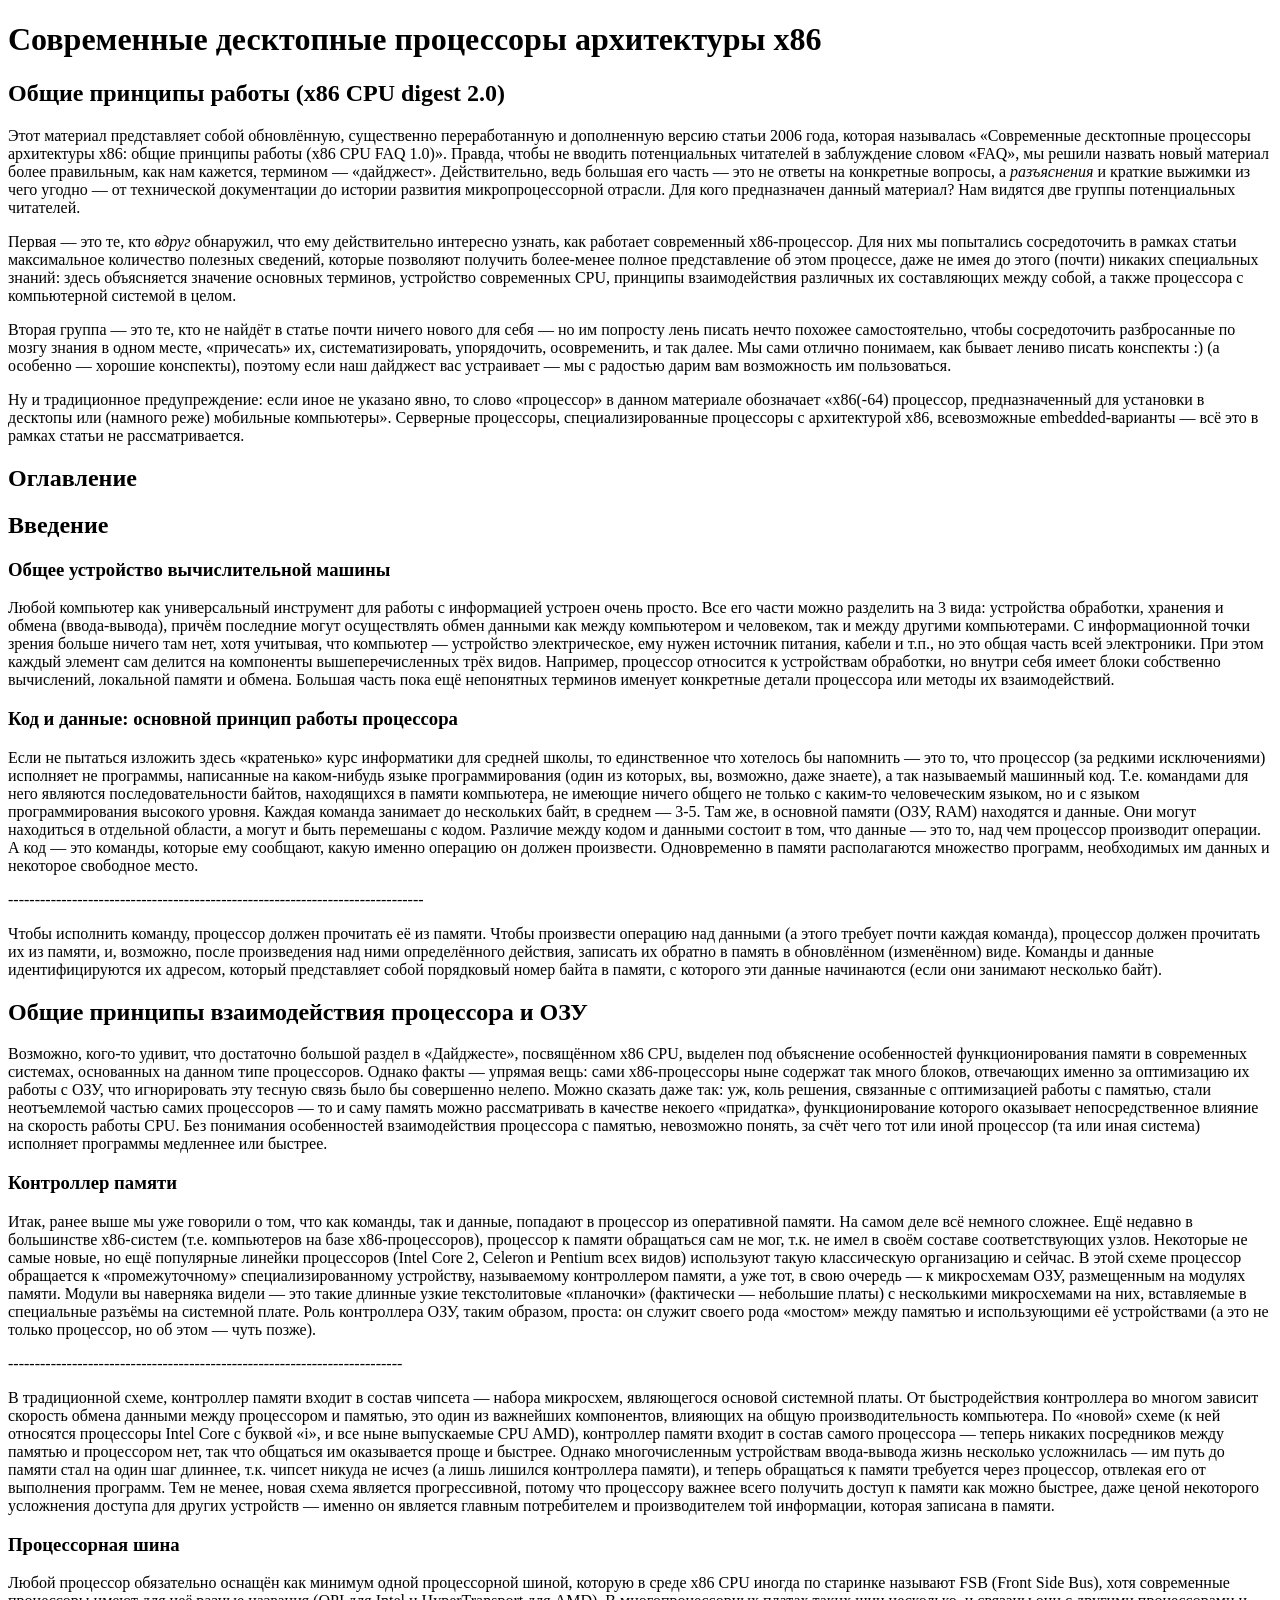
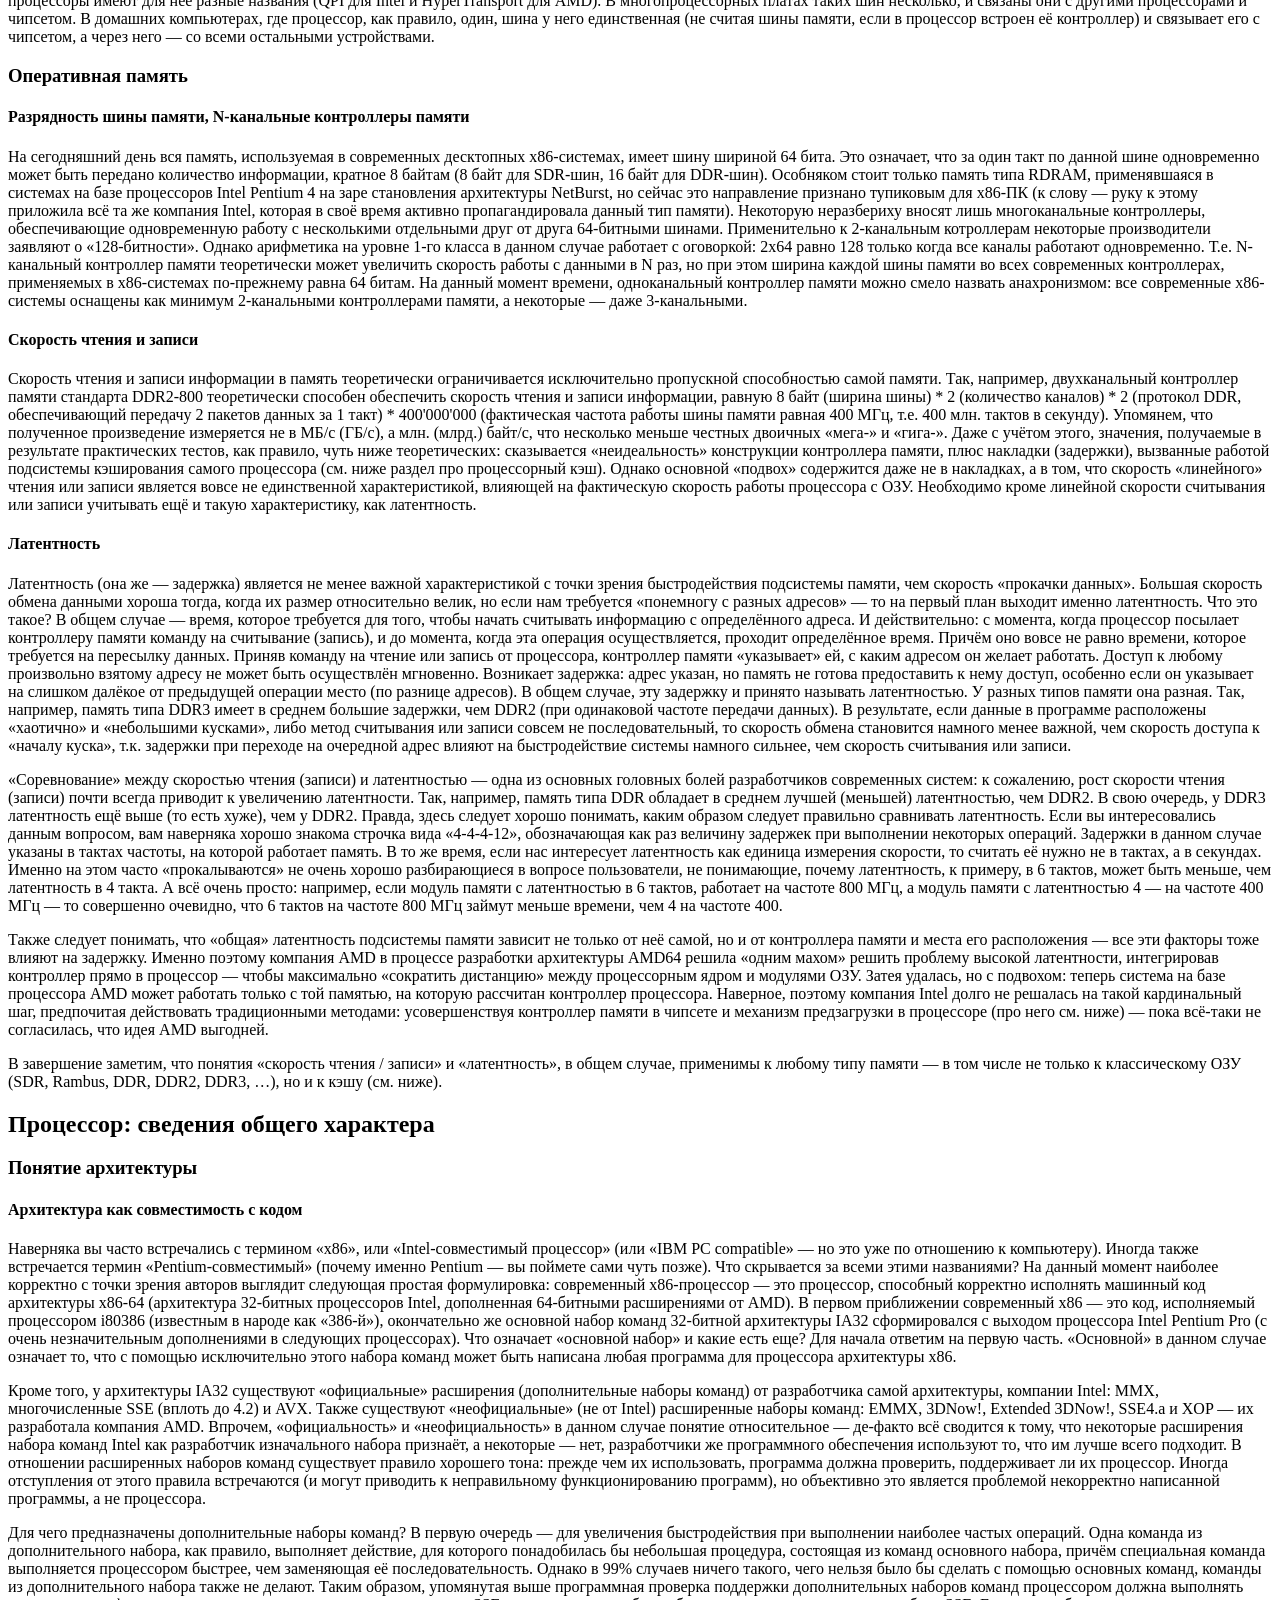
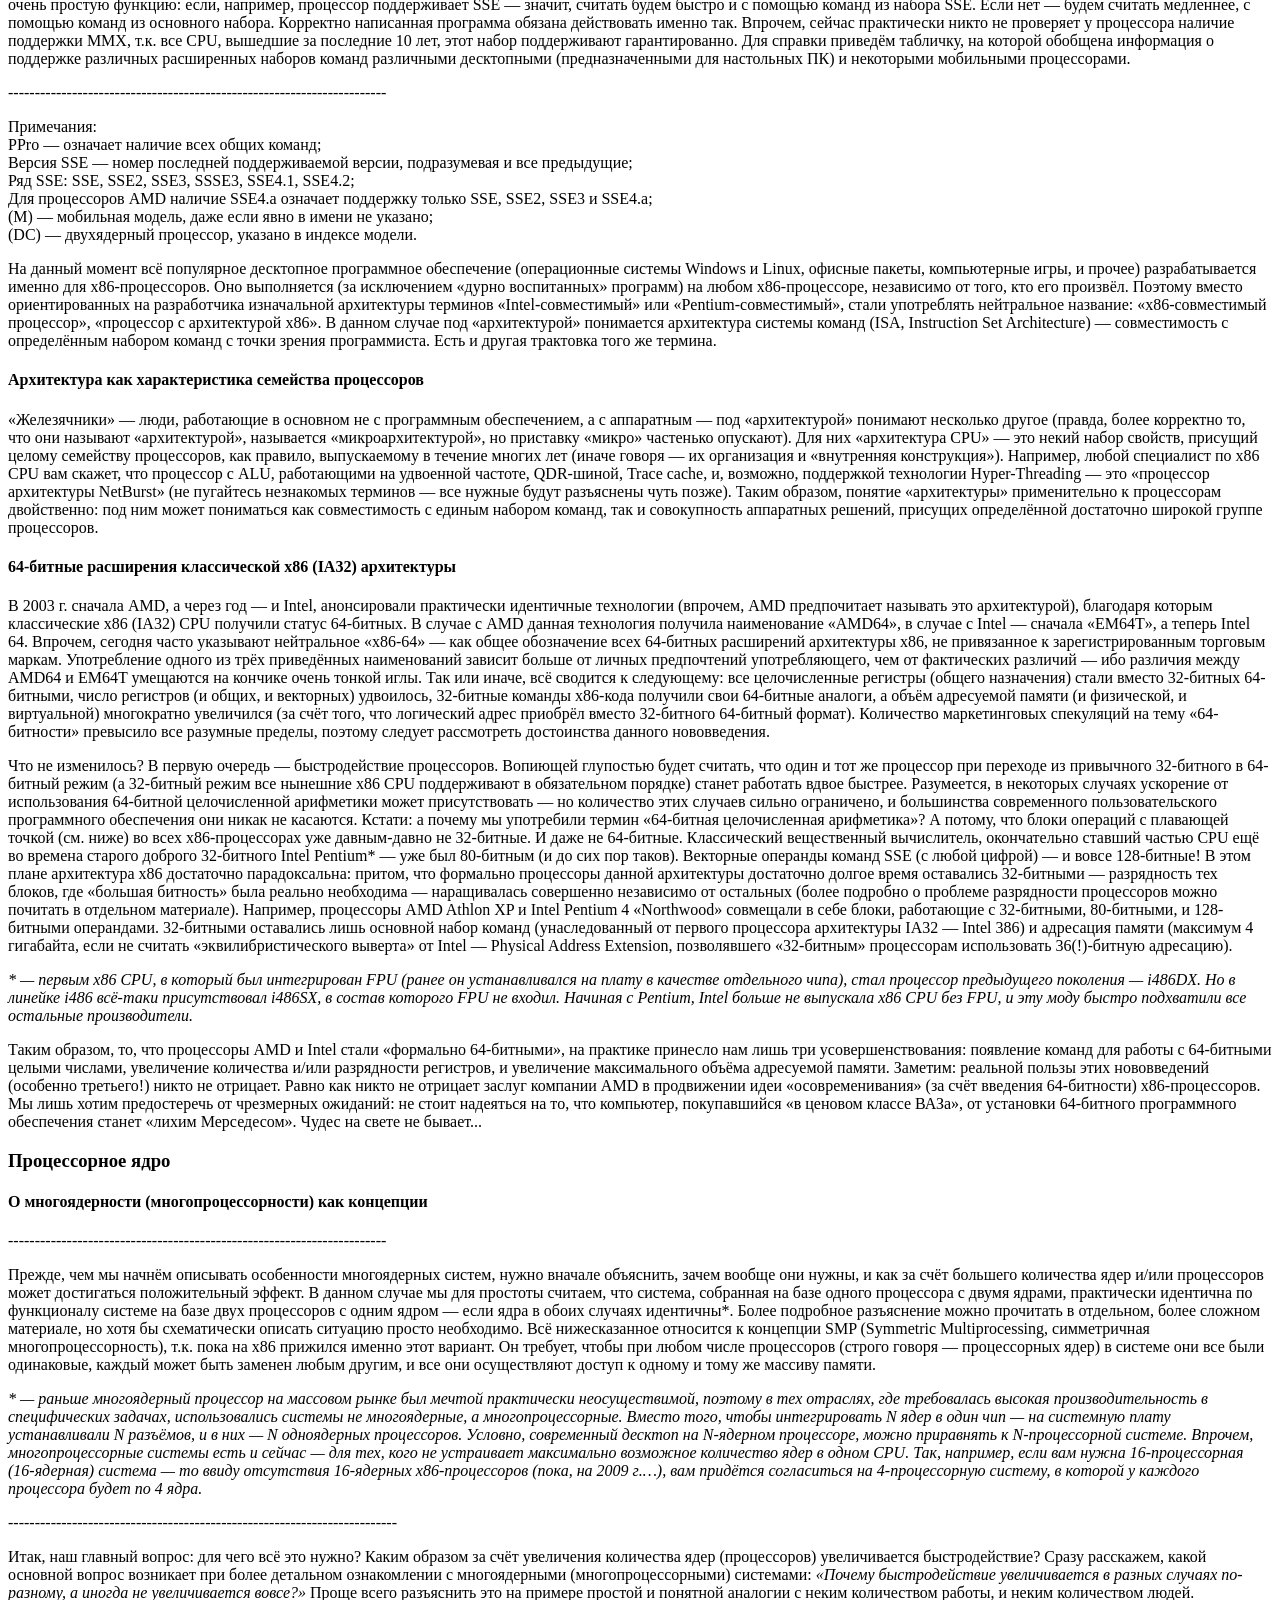
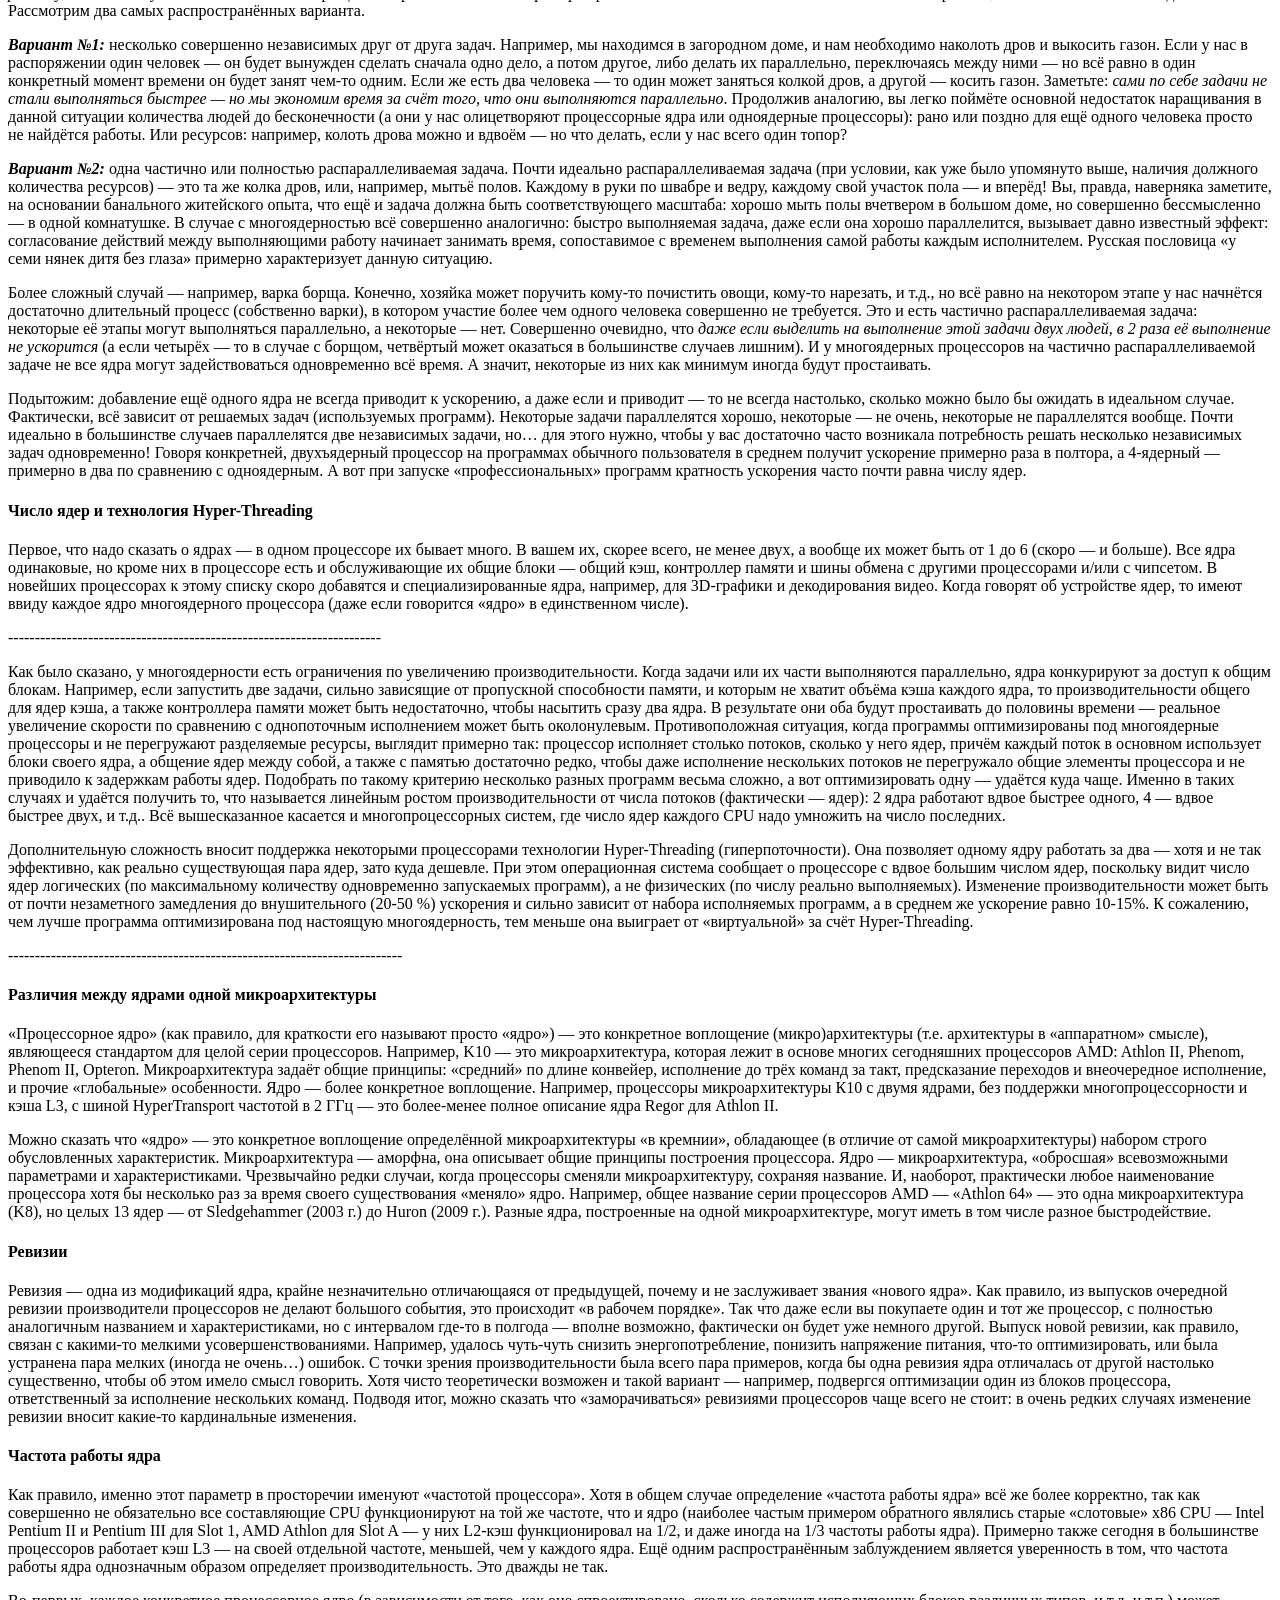
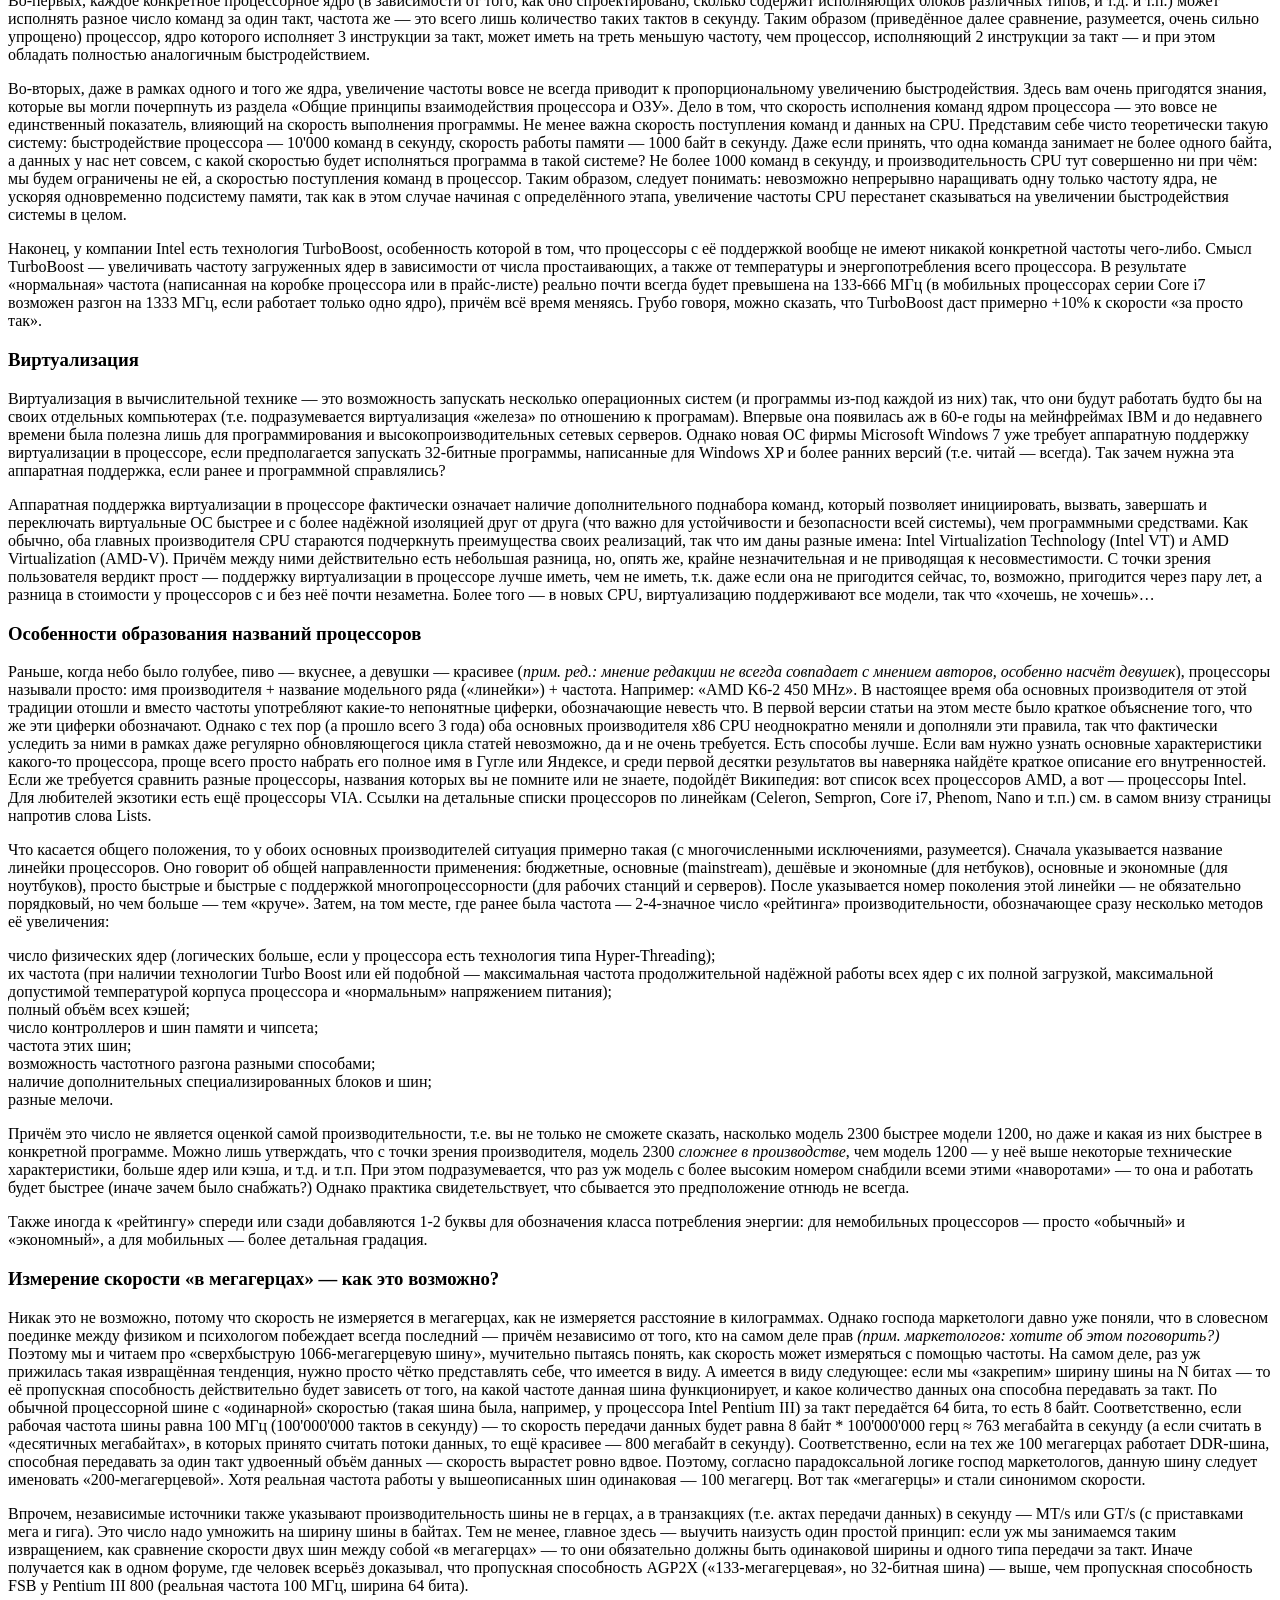
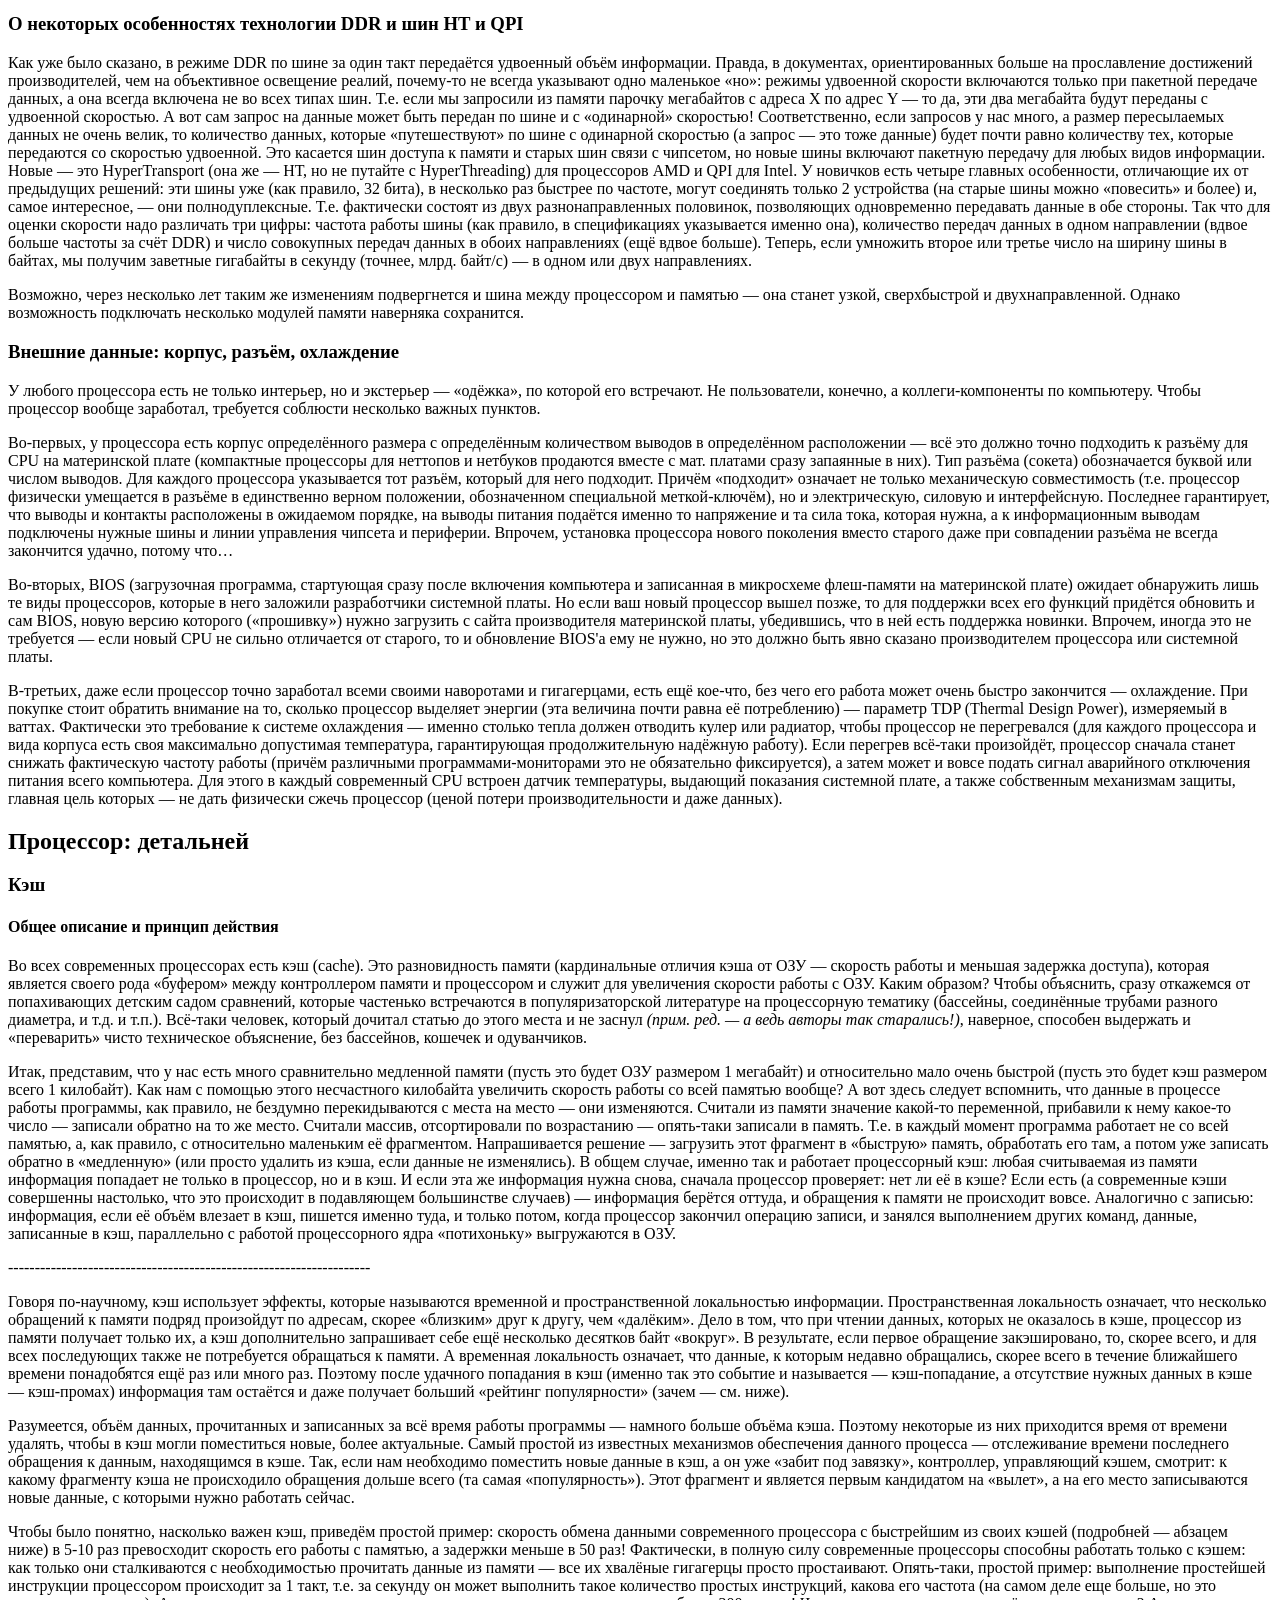
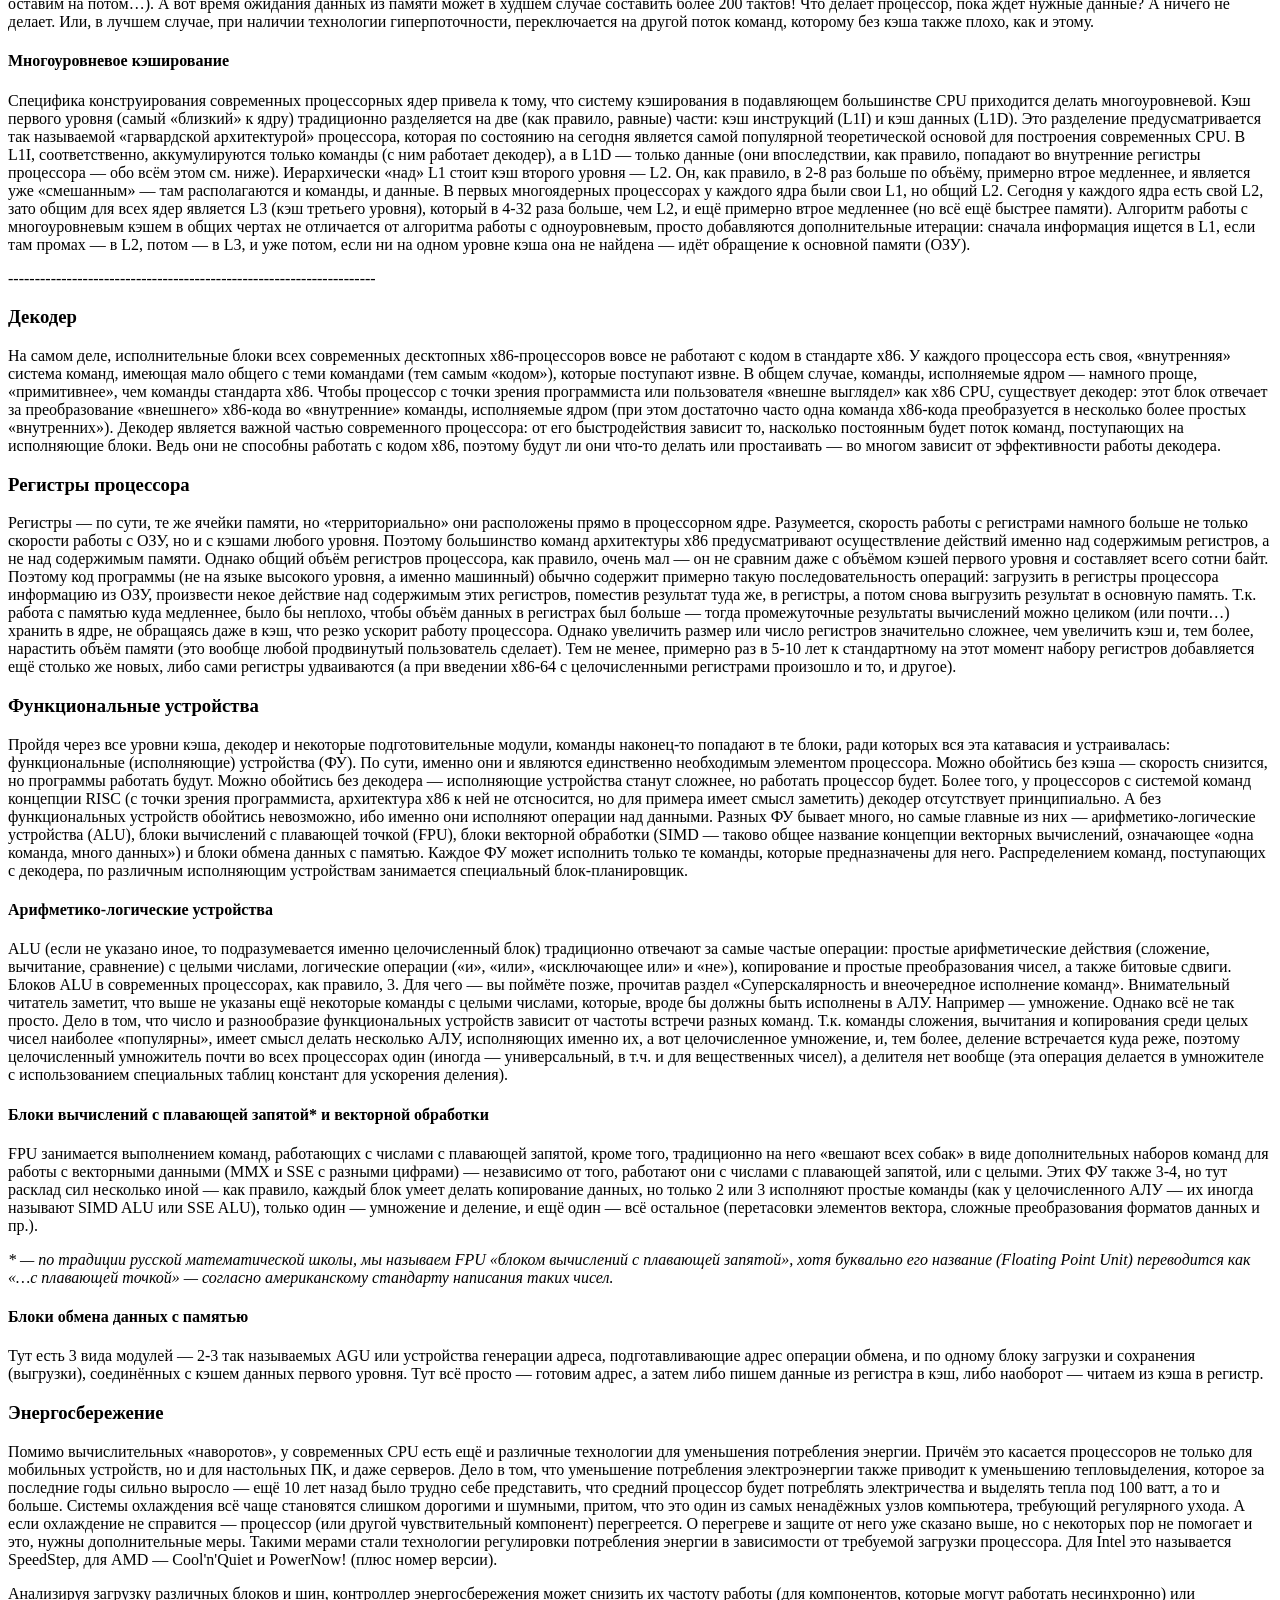
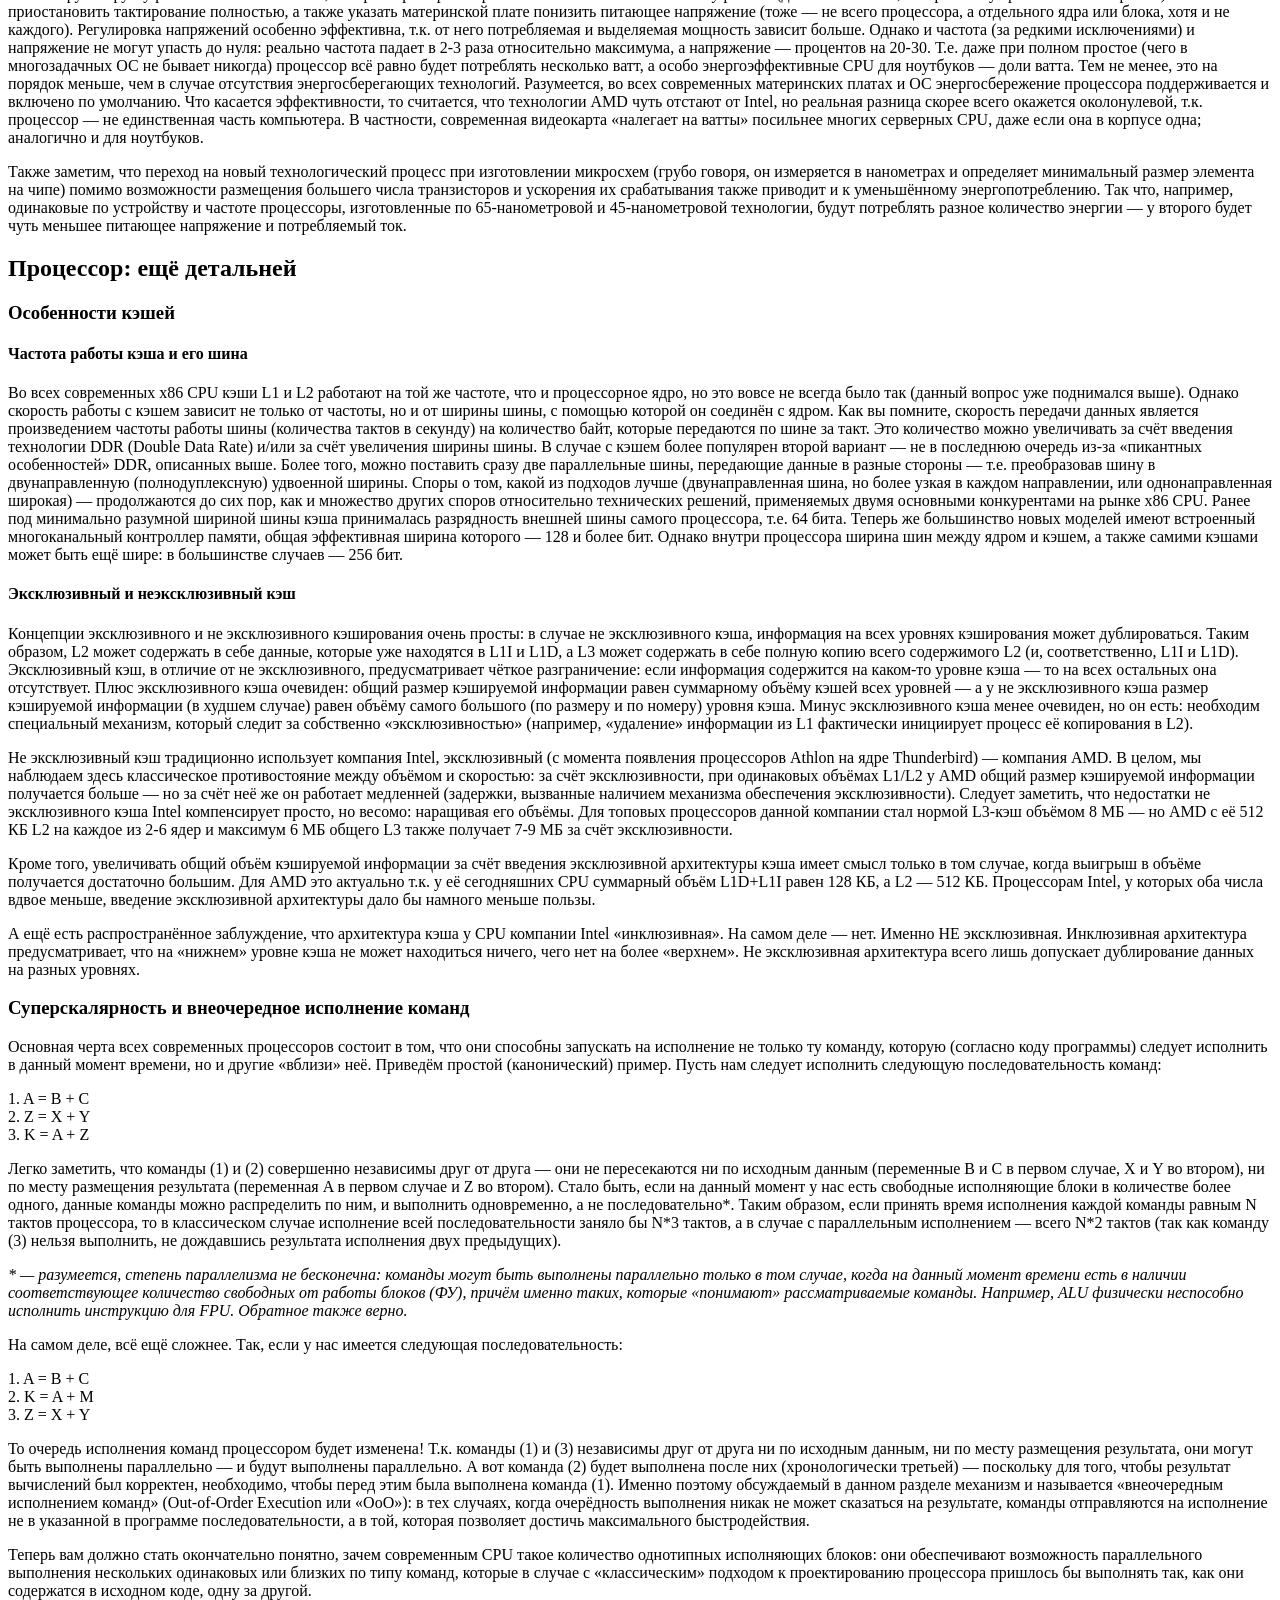
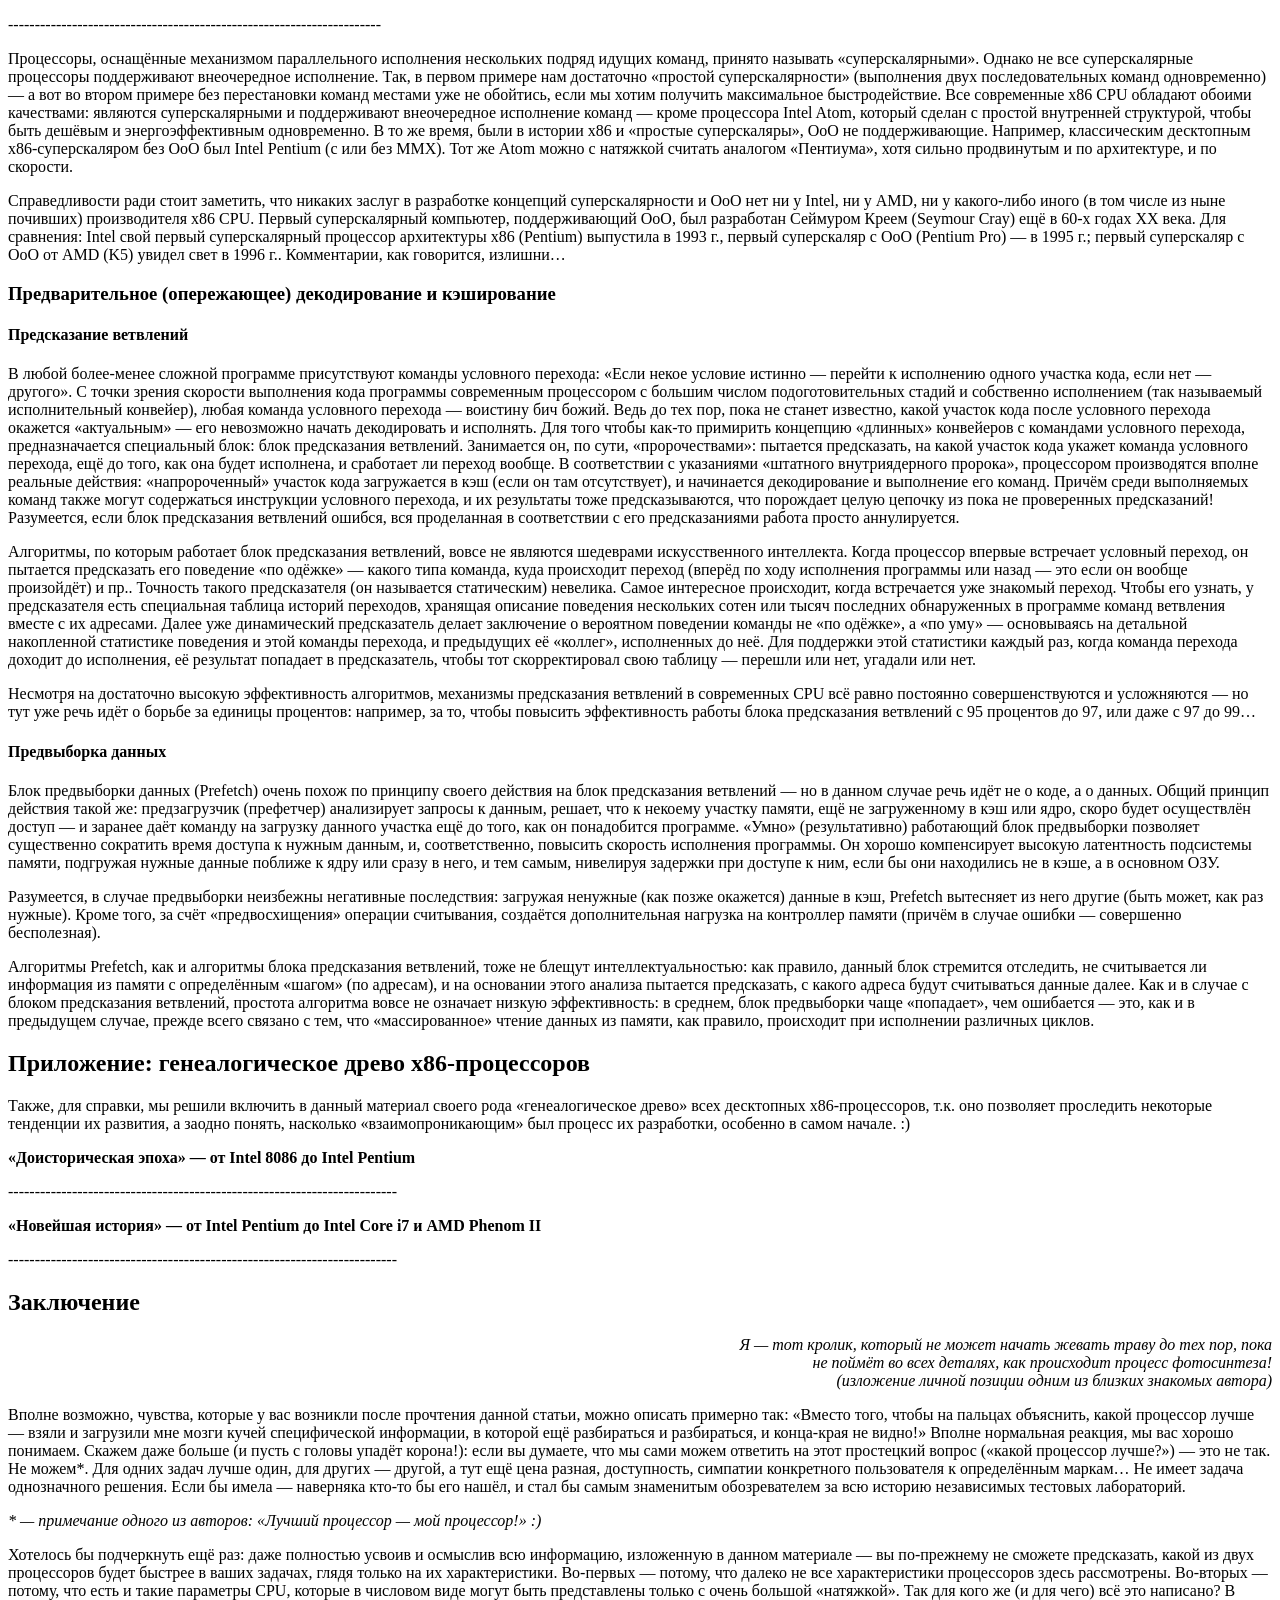
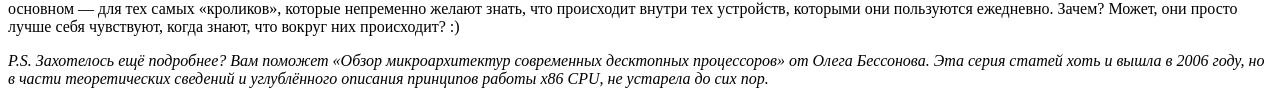
==== 01-CPU/cpu.html @ 9bac23e8 "Text DONE" ====
﻿<!DOCTYPE html>

<html lang="en" xmlns="http://www.w3.org/1999/xhtml">
<head>
    <meta charset="utf-8" />
    <title>CPU</title>
</head>
<body>
    <h1>Современные десктопные процессоры архитектуры x86</h1>
    <h2>Общие принципы работы (x86 CPU digest 2.0)</h2>
    <p>
        Этот материал представляет собой обновлённую, существенно переработанную и дополненную версию статьи 2006 года, которая называлась «Современные десктопные процессоры архитектуры x86: общие принципы работы (x86 CPU FAQ 1.0)». Правда, чтобы не вводить потенциальных читателей в заблуждение словом «FAQ», мы решили назвать новый материал более правильным, как нам кажется, термином — «дайджест». Действительно, ведь большая его часть — это не ответы на конкретные вопросы, а <i>разъяснения</i> и краткие выжимки из чего угодно — от технической документации до истории развития микропроцессорной отрасли. Для кого предназначен данный материал? Нам видятся две группы потенциальных читателей.
    </p>
    <p>
        Первая — это те, кто <i>вдруг</i> обнаружил, что ему действительно интересно узнать, как работает современный x86-процессор. Для них мы попытались сосредоточить в рамках статьи максимальное количество полезных сведений, которые позволяют получить более-менее полное представление об этом процессе, даже не имея до этого (почти) никаких специальных знаний: здесь объясняется значение основных терминов, устройство современных CPU, принципы взаимодействия различных их составляющих между собой, а также процессора с компьютерной системой в целом.
    </p>
    <p>
        Вторая группа — это те, кто не найдёт в статье почти ничего нового для себя — но им попросту лень писать нечто похожее самостоятельно, чтобы сосредоточить разбросанные по мозгу знания в одном месте, «причесать» их, систематизировать, упорядочить, осовременить, и так далее. Мы сами отлично понимаем, как бывает лениво писать конспекты :) (а особенно — хорошие конспекты), поэтому если наш дайджест вас устраивает — мы с радостью дарим вам возможность им пользоваться.
    </p>
    <p>
        Ну и традиционное предупреждение: если иное не указано явно, то слово «процессор» в данном материале обозначает «x86(-64) процессор, предназначенный для установки в десктопы или (намного реже) мобильные компьютеры». Серверные процессоры, специализированные процессоры с архитектурой x86, всевозможные embedded-варианты — всё это в рамках статьи не рассматривается.
    </p>
    <h2>Оглавление</h2>
    <h2>Введение</h2>
    <h3>Общее устройство вычислительной машины</h3>
    <p>
        Любой компьютер как универсальный инструмент для работы с информацией устроен очень просто. Все его части можно разделить на 3 вида: устройства обработки, хранения и обмена (ввода-вывода), причём последние могут осуществлять обмен данными как между компьютером и человеком, так и между другими компьютерами. С информационной точки зрения больше ничего там нет, хотя учитывая, что компьютер — устройство электрическое, ему нужен источник питания, кабели и т.п., но это общая часть всей электроники. При этом каждый элемент сам делится на компоненты вышеперечисленных трёх видов. Например, процессор относится к устройствам обработки, но внутри себя имеет блоки собственно вычислений, локальной памяти и обмена. Большая часть пока ещё непонятных терминов именует конкретные детали процессора или методы их взаимодействий.
    </p>
    <h3>Код и данные: основной принцип работы процессора</h3>
    <p>
        Если не пытаться изложить здесь «кратенько» курс информатики для средней школы, то единственное что хотелось бы напомнить — это то, что процессор (за редкими исключениями) исполняет не программы, написанные на каком-нибудь языке программирования (один из которых, вы, возможно, даже знаете), а так называемый машинный код. Т.е. командами для него являются последовательности байтов, находящихся в памяти компьютера, не имеющие ничего общего не только с каким-то человеческим языком, но и с языком программирования высокого уровня. Каждая команда занимает до нескольких байт, в среднем — 3-5. Там же, в основной памяти (ОЗУ, RAM) находятся и данные. Они могут находиться в отдельной области, а могут и быть перемешаны с кодом. Различие между кодом и данными состоит в том, что данные — это то, над чем процессор производит операции. А код — это команды, которые ему сообщают, какую именно операцию он должен произвести. Одновременно в памяти располагаются множество программ, необходимых им данных и некоторое свободное место.
    </p>
    ------------------------------------------------------------------------------
    <p>
        Чтобы исполнить команду, процессор должен прочитать её из памяти. Чтобы произвести операцию над данными (а этого требует почти каждая команда), процессор должен прочитать их из памяти, и, возможно, после произведения над ними определённого действия, записать их обратно в память в обновлённом (изменённом) виде. Команды и данные идентифицируются их адресом, который представляет собой порядковый номер байта в памяти, с которого эти данные начинаются (если они занимают несколько байт).
    </p>
    <h2>Общие принципы взаимодействия процессора и ОЗУ</h2>
    <p>
        Возможно, кого-то удивит, что достаточно большой раздел в «Дайджесте», посвящённом x86 CPU, выделен под объяснение особенностей функционирования памяти в современных системах, основанных на данном типе процессоров. Однако факты — упрямая вещь: сами x86-процессоры ныне содержат так много блоков, отвечающих именно за оптимизацию их работы с ОЗУ, что игнорировать эту тесную связь было бы совершенно нелепо. Можно сказать даже так: уж, коль решения, связанные с оптимизацией работы с памятью, стали неотъемлемой частью самих процессоров — то и саму память можно рассматривать в качестве некоего «придатка», функционирование которого оказывает непосредственное влияние на скорость работы CPU. Без понимания особенностей взаимодействия процессора с памятью, невозможно понять, за счёт чего тот или иной процессор (та или иная система) исполняет программы медленнее или быстрее.
    </p>
    <h3>Контроллер памяти</h3>
    <p>
        Итак, ранее выше мы уже говорили о том, что как команды, так и данные, попадают в процессор из оперативной памяти. На самом деле всё немного сложнее. Ещё недавно в большинстве x86-систем (т.е. компьютеров на базе x86-процессоров), процессор к памяти обращаться сам не мог, т.к. не имел в своём составе соответствующих узлов. Некоторые не самые новые, но ещё популярные линейки процессоров (Intel Core 2, Celeron и Pentium всех видов) используют такую классическую организацию и сейчас. В этой схеме процессор обращается к «промежуточному» специализированному устройству, называемому контроллером памяти, а уже тот, в свою очередь — к микросхемам ОЗУ, размещенным на модулях памяти. Модули вы наверняка видели — это такие длинные узкие текстолитовые «планочки» (фактически — небольшие платы) с несколькими микросхемами на них, вставляемые в специальные разъёмы на системной плате. Роль контроллера ОЗУ, таким образом, проста: он служит своего рода «мостом» между памятью и использующими её устройствами (а это не только процессор, но об этом — чуть позже).
    </p>
    --------------------------------------------------------------------------
    <p>
        В традиционной схеме, контроллер памяти входит в состав чипсета — набора микросхем, являющегося основой системной платы. От быстродействия контроллера во многом зависит скорость обмена данными между процессором и памятью, это один из важнейших компонентов, влияющих на общую производительность компьютера. По «новой» схеме (к ней относятся процессоры Intel Core с буквой «i», и все ныне выпускаемые CPU AMD), контроллер памяти входит в состав самого процессора — теперь никаких посредников между памятью и процессором нет, так что общаться им оказывается проще и быстрее. Однако многочисленным устройствам ввода-вывода жизнь несколько усложнилась — им путь до памяти стал на один шаг длиннее, т.к. чипсет никуда не исчез (а лишь лишился контроллера памяти), и теперь обращаться к памяти требуется через процессор, отвлекая его от выполнения программ. Тем не менее, новая схема является прогрессивной, потому что процессору важнее всего получить доступ к памяти как можно быстрее, даже ценой некоторого усложнения доступа для других устройств — именно он является главным потребителем и производителем той информации, которая записана в памяти.
    </p>
    <h3>Процессорная шина</h3>
    <p>
        Любой процессор обязательно оснащён как минимум одной процессорной шиной, которую в среде x86 CPU иногда по старинке называют FSB (Front Side Bus), хотя современные процессоры имеют для неё разные названия (QPI для Intel и HyperTransport для AMD). В многопроцессорных платах таких шин несколько, и связаны они с другими процессорами и чипсетом. В домашних компьютерах, где процессор, как правило, один, шина у него единственная (не считая шины памяти, если в процессор встроен её контроллер) и связывает его с чипсетом, а через него — со всеми остальными устройствами.
    </p>
    <h3>Оперативная память</h3>
    <h4>Разрядность шины памяти, N-канальные контроллеры памяти</h4>
    <p>
        На сегодняшний день вся память, используемая в современных десктопных x86-системах, имеет шину шириной 64 бита. Это означает, что за один такт по данной шине одновременно может быть передано количество информации, кратное 8 байтам (8 байт для SDR-шин, 16 байт для DDR-шин). Особняком стоит только память типа RDRAM, применявшаяся в системах на базе процессоров Intel Pentium 4 на заре становления архитектуры NetBurst, но сейчас это направление признано тупиковым для x86-ПК (к слову — руку к этому приложила всё та же компания Intel, которая в своё время активно пропагандировала данный тип памяти). Некоторую неразбериху вносят лишь многоканальные контроллеры, обеспечивающие одновременную работу с несколькими отдельными друг от друга 64-битными шинами. Применительно к 2-канальным котроллерам некоторые производители заявляют о «128-битности». Однако арифметика на уровне 1-го класса в данном случае работает с оговоркой: 2x64 равно 128 только когда все каналы работают одновременно. Т.е. N-канальный контроллер памяти теоретически может увеличить скорость работы с данными в N раз, но при этом ширина каждой шины памяти во всех современных контроллерах, применяемых в x86-системах по-прежнему равна 64 битам. На данный момент времени, одноканальный контроллер памяти можно смело назвать анахронизмом: все современные x86-системы оснащены как минимум 2-канальными контроллерами памяти, а некоторые — даже 3-канальными.
    </p>
    <h4>Скорость чтения и записи</h4>
    <p>
        Скорость чтения и записи информации в память теоретически ограничивается исключительно пропускной способностью самой памяти. Так, например, двухканальный контроллер памяти стандарта DDR2-800 теоретически способен обеспечить скорость чтения и записи информации, равную 8 байт (ширина шины) * 2 (количество каналов) * 2 (протокол DDR, обеспечивающий передачу 2 пакетов данных за 1 такт) * 400'000'000 (фактическая частота работы шины памяти равная 400 МГц, т.е. 400 млн. тактов в секунду). Упомянем, что полученное произведение измеряется не в МБ/с (ГБ/с), а млн. (млрд.) байт/с, что несколько меньше честных двоичных «мега-» и «гига-». Даже с учётом этого, значения, получаемые в результате практических тестов, как правило, чуть ниже теоретических: сказывается «неидеальность» конструкции контроллера памяти, плюс накладки (задержки), вызванные работой подсистемы кэширования самого процессора (см. ниже раздел про процессорный кэш). Однако основной «подвох» содержится даже не в накладках, а в том, что скорость «линейного» чтения или записи является вовсе не единственной характеристикой, влияющей на фактическую скорость работы процессора с ОЗУ. Необходимо кроме линейной скорости считывания или записи учитывать ещё и такую характеристику, как латентность.
    </p>
    <h4>Латентность</h4>
    <p>
        Латентность (она же — задержка) является не менее важной характеристикой с точки зрения быстродействия подсистемы памяти, чем скорость «прокачки данных». Большая скорость обмена данными хороша тогда, когда их размер относительно велик, но если нам требуется «понемногу с разных адресов» — то на первый план выходит именно латентность. Что это такое? В общем случае — время, которое требуется для того, чтобы начать считывать информацию с определённого адреса. И действительно: с момента, когда процессор посылает контроллеру памяти команду на считывание (запись), и до момента, когда эта операция осуществляется, проходит определённое время. Причём оно вовсе не равно времени, которое требуется на пересылку данных. Приняв команду на чтение или запись от процессора, контроллер памяти «указывает» ей, с каким адресом он желает работать. Доступ к любому произвольно взятому адресу не может быть осуществлён мгновенно. Возникает задержка: адрес указан, но память не готова предоставить к нему доступ, особенно если он указывает на слишком далёкое от предыдущей операции место (по разнице адресов). В общем случае, эту задержку и принято называть латентностью. У разных типов памяти она разная. Так, например, память типа DDR3 имеет в среднем большие задержки, чем DDR2 (при одинаковой частоте передачи данных). В результате, если данные в программе расположены «хаотично» и «небольшими кусками», либо метод считывания или записи совсем не последовательный, то скорость обмена становится намного менее важной, чем скорость доступа к «началу куска», т.к. задержки при переходе на очередной адрес влияют на быстродействие системы намного сильнее, чем скорость считывания или записи.
    </p>
    <p>
        «Соревнование» между скоростью чтения (записи) и латентностью — одна из основных головных болей разработчиков современных систем: к сожалению, рост скорости чтения (записи) почти всегда приводит к увеличению латентности. Так, например, память типа DDR обладает в среднем лучшей (меньшей) латентностью, чем DDR2. В свою очередь, у DDR3 латентность ещё выше (то есть хуже), чем у DDR2. Правда, здесь следует хорошо понимать, каким образом следует правильно сравнивать латентность. Если вы интересовались данным вопросом, вам наверняка хорошо знакома строчка вида «4-4-4-12», обозначающая как раз величину задержек при выполнении некоторых операций. Задержки в данном случае указаны в тактах частоты, на которой работает память. В то же время, если нас интересует латентность как единица измерения скорости, то считать её нужно не в тактах, а в секундах. Именно на этом часто «прокалываются» не очень хорошо разбирающиеся в вопросе пользователи, не понимающие, почему латентность, к примеру, в 6 тактов, может быть меньше, чем латентность в 4 такта. А всё очень просто: например, если модуль памяти с латентностью в 6 тактов, работает на частоте 800 МГц, а модуль памяти с латентностью 4 — на частоте 400 МГц — то совершенно очевидно, что 6 тактов на частоте 800 МГц займут меньше времени, чем 4 на частоте 400.
    </p>
    <p>
        Также следует понимать, что «общая» латентность подсистемы памяти зависит не только от неё самой, но и от контроллера памяти и места его расположения — все эти факторы тоже влияют на задержку. Именно поэтому компания AMD в процессе разработки архитектуры AMD64 решила «одним махом» решить проблему высокой латентности, интегрировав контроллер прямо в процессор — чтобы максимально «сократить дистанцию» между процессорным ядром и модулями ОЗУ. Затея удалась, но с подвохом: теперь система на базе процессора AMD может работать только с той памятью, на которую рассчитан контроллер процессора. Наверное, поэтому компания Intel долго не решалась на такой кардинальный шаг, предпочитая действовать традиционными методами: усовершенствуя контроллер памяти в чипсете и механизм предзагрузки в процессоре (про него см. ниже) — пока всё-таки не согласилась, что идея AMD выгодней.
    </p>
    <p>
        В завершение заметим, что понятия «скорость чтения / записи» и «латентность», в общем случае, применимы к любому типу памяти — в том числе не только к классическому ОЗУ (SDR, Rambus, DDR, DDR2, DDR3, …), но и к кэшу (см. ниже).
    </p>
    <h2>Процессор: сведения общего характера</h2>
    <h3>Понятие архитектуры</h3>
    <h4>Архитектура как совместимость с кодом</h4>
    <p>
        Наверняка вы часто встречались с термином «x86», или «Intel-совместимый процессор» (или «IBM PC compatible» — но это уже по отношению к компьютеру). Иногда также встречается термин «Pentium-совместимый» (почему именно Pentium — вы поймете сами чуть позже). Что скрывается за всеми этими названиями? На данный момент наиболее корректно с точки зрения авторов выглядит следующая простая формулировка: современный x86-процессор — это процессор, способный корректно исполнять машинный код архитектуры x86-64 (архитектура 32-битных процессоров Intel, дополненная 64-битными расширениями от AMD). В первом приближении современный x86 — это код, исполняемый процессором i80386 (известным в народе как «386-й»), окончательно же основной набор команд 32-битной архитектуры IA32 сформировался с выходом процессора Intel Pentium Pro (с очень незначительным дополнениями в следующих процессорах). Что означает «основной набор» и какие есть еще? Для начала ответим на первую часть. «Основной» в данном случае означает то, что с помощью исключительно этого набора команд может быть написана любая программа для процессора архитектуры x86.
    </p>
    <p>
        Кроме того, у архитектуры IA32 существуют «официальные» расширения (дополнительные наборы команд) от разработчика самой архитектуры, компании Intel: MMX, многочисленные SSE (вплоть до 4.2) и AVX. Также существуют «неофициальные» (не от Intel) расширенные наборы команд: EMMX, 3DNow!, Extended 3DNow!, SSE4.a и XOP — их разработала компания AMD. Впрочем, «официальность» и «неофициальность» в данном случае понятие относительное — де-факто всё сводится к тому, что некоторые расширения набора команд Intel как разработчик изначального набора признаёт, а некоторые — нет, разработчики же программного обеспечения используют то, что им лучше всего подходит. В отношении расширенных наборов команд существует правило хорошего тона: прежде чем их использовать, программа должна проверить, поддерживает ли их процессор. Иногда отступления от этого правила встречаются (и могут приводить к неправильному функционированию программ), но объективно это является проблемой некорректно написанной программы, а не процессора.
    </p>
    <p>
        Для чего предназначены дополнительные наборы команд? В первую очередь — для увеличения быстродействия при выполнении наиболее частых операций. Одна команда из дополнительного набора, как правило, выполняет действие, для которого понадобилась бы небольшая процедура, состоящая из команд основного набора, причём специальная команда выполняется процессором быстрее, чем заменяющая её последовательность. Однако в 99% случаев ничего такого, чего нельзя было бы сделать с помощью основных команд, команды из дополнительного набора также не делают. Таким образом, упомянутая выше программная проверка поддержки дополнительных наборов команд процессором должна выполнять очень простую функцию: если, например, процессор поддерживает SSE — значит, считать будем быстро и с помощью команд из набора SSE. Если нет — будем считать медленнее, с помощью команд из основного набора. Корректно написанная программа обязана действовать именно так. Впрочем, сейчас практически никто не проверяет у процессора наличие поддержки MMX, т.к. все CPU, вышедшие за последние 10 лет, этот набор поддерживают гарантированно. Для справки приведём табличку, на которой обобщена информация о поддержке различных расширенных наборов команд различными десктопными (предназначенными для настольных ПК) и некоторыми мобильными процессорами.
    </p>
    -----------------------------------------------------------------------
    <p>
        Примечания:<br>
        PPro — означает наличие всех общих команд;<br>
        Версия SSE — номер последней поддерживаемой версии, подразумевая и все предыдущие;<br>
        Ряд SSE: SSE, SSE2, SSE3, SSSE3, SSE4.1, SSE4.2;<br>
        Для процессоров AMD наличие SSE4.a означает поддержку только SSE, SSE2, SSE3 и SSE4.a;<br>
        (M) — мобильная модель, даже если явно в имени не указано;<br>
        (DC) — двухядерный процессор, указано в индексе модели.
    </p>
    <p>
        На данный момент всё популярное десктопное программное обеспечение (операционные системы Windows и Linux, офисные пакеты, компьютерные игры, и прочее) разрабатывается именно для x86-процессоров. Оно выполняется (за исключением «дурно воспитанных» программ) на любом x86-процессоре, независимо от того, кто его произвёл. Поэтому вместо ориентированных на разработчика изначальной архитектуры терминов «Intel-совместимый» или «Pentium-совместимый», стали употреблять нейтральное название: «x86-совместимый процессор», «процессор с архитектурой x86». В данном случае под «архитектурой» понимается архитектура системы команд (ISA, Instruction Set Architecture) — совместимость с определённым набором команд с точки зрения программиста. Есть и другая трактовка того же термина.
    </p>
    <h4>Архитектура как характеристика семейства процессоров</h4>
    <p>
        «Железячники» — люди, работающие в основном не с программным обеспечением, а с аппаратным — под «архитектурой» понимают несколько другое (правда, более корректно то, что они называют «архитектурой», называется «микроархитектурой», но приставку «микро» частенько опускают). Для них «архитектура CPU» — это некий набор свойств, присущий целому семейству процессоров, как правило, выпускаемому в течение многих лет (иначе говоря — их организация и «внутренняя конструкция»). Например, любой специалист по x86 CPU вам скажет, что процессор с ALU, работающими на удвоенной частоте, QDR-шиной, Trace cache, и, возможно, поддержкой технологии Hyper-Threading — это «процессор архитектуры NetBurst» (не пугайтесь незнакомых терминов — все нужные будут разъяснены чуть позже). Таким образом, понятие «архитектуры» применительно к процессорам двойственно: под ним может пониматься как совместимость с единым набором команд, так и совокупность аппаратных решений, присущих определённой достаточно широкой группе процессоров.
    </p>
    <h4>64-битные расширения классической x86 (IA32) архитектуры</h4>
    <p>
        В 2003 г. сначала AMD, а через год — и Intel, анонсировали практически идентичные технологии (впрочем, AMD предпочитает называть это архитектурой), благодаря которым классические x86 (IA32) CPU получили статус 64-битных. В случае с AMD данная технология получила наименование «AMD64», в случае с Intel — сначала «EM64T», а теперь Intel 64. Впрочем, сегодня часто указывают нейтральное «x86-64» — как общее обозначение всех 64-битных расширений архитектуры x86, не привязанное к зарегистрированным торговым маркам. Употребление одного из трёх приведённых наименований зависит больше от личных предпочтений употребляющего, чем от фактических различий — ибо различия между AMD64 и EM64T умещаются на кончике очень тонкой иглы. Так или иначе, всё сводится к следующему: все целочисленные регистры (общего назначения) стали вместо 32-битных 64-битными, число регистров (и общих, и векторных) удвоилось, 32-битные команды x86-кода получили свои 64-битные аналоги, а объём адресуемой памяти (и физической, и виртуальной) многократно увеличился (за счёт того, что логический адрес приобрёл вместо 32-битного 64-битный формат). Количество маркетинговых спекуляций на тему «64-битности» превысило все разумные пределы, поэтому следует рассмотреть достоинства данного нововведения.
    </p>
    <p>
        Что не изменилось? В первую очередь — быстродействие процессоров. Вопиющей глупостью будет считать, что один и тот же процессор при переходе из привычного 32-битного в 64-битный режим (а 32-битный режим все нынешние x86 CPU поддерживают в обязательном порядке) станет работать вдвое быстрее. Разумеется, в некоторых случаях ускорение от использования 64-битной целочисленной арифметики может присутствовать — но количество этих случаев сильно ограничено, и большинства современного пользовательского программного обеспечения они никак не касаются. Кстати: а почему мы употребили термин «64-битная целочисленная арифметика»? А потому, что блоки операций с плавающей точкой (см. ниже) во всех x86-процессорах уже давным-давно не 32-битные. И даже не 64-битные. Классический вещественный вычислитель, окончательно ставший частью CPU ещё во времена старого доброго 32-битного Intel Pentium* — уже был 80-битным (и до сих пор таков). Векторные операнды команд SSE (с любой цифрой) — и вовсе 128-битные! В этом плане архитектура x86 достаточно парадоксальна: притом, что формально процессоры данной архитектуры достаточно долгое время оставались 32-битными — разрядность тех блоков, где «большая битность» была реально необходима — наращивалась совершенно независимо от остальных (более подробно о проблеме разрядности процессоров можно почитать в отдельном материале). Например, процессоры AMD Athlon XP и Intel Pentium 4 «Northwood» совмещали в себе блоки, работающие с 32-битными, 80-битными, и 128-битными операндами. 32-битными оставались лишь основной набор команд (унаследованный от первого процессора архитектуры IA32 — Intel 386) и адресация памяти (максимум 4 гигабайта, если не считать «эквилибристического выверта» от Intel — Physical Address Extension, позволявшего «32-битным» процессорам использовать 36(!)-битную адресацию).
    </p>
    <p>
        <i>* — первым x86 CPU, в который был интегрирован FPU (ранее он устанавливался на плату в качестве отдельного чипа), стал процессор предыдущего поколения — i486DX. Но в линейке i486 всё-таки присутствовал i486SX, в состав которого FPU не входил. Начиная с Pentium, Intel больше не выпускала x86 CPU без FPU, и эту моду быстро подхватили все остальные производители.</i>
    </p>
    <p>
        Таким образом, то, что процессоры AMD и Intel стали «формально 64-битными», на практике принесло нам лишь три усовершенствования: появление команд для работы с 64-битными целыми числами, увеличение количества и/или разрядности регистров, и увеличение максимального объёма адресуемой памяти. Заметим: реальной пользы этих нововведений (особенно третьего!) никто не отрицает. Равно как никто не отрицает заслуг компании AMD в продвижении идеи «осовременивания» (за счёт введения 64-битности) x86-процессоров. Мы лишь хотим предостеречь от чрезмерных ожиданий: не стоит надеяться на то, что компьютер, покупавшийся «в ценовом классе ВАЗа», от установки 64-битного программного обеспечения станет «лихим Мерседесом». Чудес на свете не бывает...
    </p>
    <h3>Процессорное ядро</h3>
    <h4>О многоядерности (многопроцессорности) как концепции</h4>
    -----------------------------------------------------------------------
    <p>
        Прежде, чем мы начнём описывать особенности многоядерных систем, нужно вначале объяснить, зачем вообще они нужны, и как за счёт большего количества ядер и/или процессоров может достигаться положительный эффект. В данном случае мы для простоты считаем, что система, собранная на базе одного процессора с двумя ядрами, практически идентична по функционалу системе на базе двух процессоров с одним ядром — если ядра в обоих случаях идентичны*. Более подробное разъяснение можно прочитать в отдельном, более сложном материале, но хотя бы схематически описать ситуацию просто необходимо. Всё нижесказанное относится к концепции SMP (Symmetric Multiprocessing, cимметричная многопроцессорность), т.к. пока на x86 прижился именно этот вариант. Он требует, чтобы при любом числе процессоров (строго говоря — процессорных ядер) в системе они все были одинаковые, каждый может быть заменен любым другим, и все они осуществляют доступ к одному и тому же массиву памяти.
    </p>
    <p>
        <i>* — pаньше многоядерный процессор на массовом рынке был мечтой практически неосуществимой, поэтому в тех отраслях, где требовалась высокая производительность в специфических задачах, использовались системы не многоядерные, а многопроцессорные. Вместо того, чтобы интегрировать N ядер в один чип — на системную плату устанавливали N разъёмов, и в них — N одноядерных процессоров. Условно, современный десктоп на N-ядерном процессоре, можно приравнять к N-процессорной системе. Впрочем, многопроцессорные системы есть и сейчас — для тех, кого не устраивает максимально возможное количество ядер в одном CPU. Так, например, если вам нужна 16-процессорная (16-ядерная) система — то ввиду отсутствия 16-ядерных x86-процессоров (пока, на 2009 г.…), вам придётся согласиться на 4-процессорную систему, в которой у каждого процессора будет по 4 ядра.</i>
    </p>
    -------------------------------------------------------------------------
    <p>
        Итак, наш главный вопрос: для чего всё это нужно? Каким образом за счёт увеличения количества ядер (процессоров) увеличивается быстродействие? Сразу расскажем, какой основной вопрос возникает при более детальном ознакомлении с многоядерными (многопроцессорными) системами: <cite>«Почему быстродействие увеличивается в разных случаях по-разному, а иногда не увеличивается вовсе?»</cite> Проще всего разъяснить это на примере простой и понятной аналогии с неким количеством работы, и неким количеством людей. Рассмотрим два самых распространённых варианта.
    </p>
    <p>
        <b><i>Вариант №1:</i></b> несколько совершенно независимых друг от друга задач. Например, мы находимся в загородном доме, и нам необходимо наколоть дров и выкосить газон. Если у нас в распоряжении один человек — он будет вынужден сделать сначала одно дело, а потом другое, либо делать их параллельно, переключаясь между ними — но всё равно в один конкретный момент времени он будет занят чем-то одним. Если же есть два человека — то один может заняться колкой дров, а другой — косить газон. Заметьте: <i>сами по себе задачи не стали выполняться быстрее — но мы экономим время за счёт того, что они выполняются параллельно</i>. Продолжив аналогию, вы легко поймёте основной недостаток наращивания в данной ситуации количества людей до бесконечности (а они у нас олицетворяют процессорные ядра или одноядерные процессоры): рано или поздно для ещё одного человека просто не найдётся работы. Или ресурсов: например, колоть дрова можно и вдвоём — но что делать, если у нас всего один топор?
    </p>
    <p>
        <b><i>Вариант №2:</i></b> одна частично или полностью распараллеливаемая задача. Почти идеально распараллеливаемая задача (при условии, как уже было упомянуто выше, наличия должного количества ресурсов) — это та же колка дров, или, например, мытьё полов. Каждому в руки по швабре и ведру, каждому свой участок пола — и вперёд! Вы, правда, наверняка заметите, на основании банального житейского опыта, что ещё и задача должна быть соответствующего масштаба: хорошо мыть полы вчетвером в большом доме, но совершенно бессмысленно — в одной комнатушке. В случае с многоядерностью всё совершенно аналогично: быстро выполняемая задача, даже если она хорошо параллелится, вызывает давно известный эффект: согласование действий между выполняющими работу начинает занимать время, сопоставимое с временем выполнения самой работы каждым исполнителем. Русская пословица «у семи нянек дитя без глаза» примерно характеризует данную ситуацию.
    </p>
    <p>
        Более сложный случай — например, варка борща. Конечно, хозяйка может поручить кому-то почистить овощи, кому-то нарезать, и т.д., но всё равно на некотором этапе у нас начнётся достаточно длительный процесс (собственно варки), в котором участие более чем одного человека совершенно не требуется. Это и есть частично распараллеливаемая задача: некоторые её этапы могут выполняться параллельно, а некоторые — нет. Совершенно очевидно, что <i>даже если выделить на выполнение этой задачи двух людей, в 2 раза её выполнение не ускорится</i> (а если четырёх — то в случае с борщом, четвёртый может оказаться в большинстве случаев лишним). И у многоядерных процессоров на частично распараллеливаемой задаче не все ядра могут задействоваться одновременно всё время. А значит, некоторые из них как минимум иногда будут простаивать.
    </p>
    <p>
        Подытожим: добавление ещё одного ядра не всегда приводит к ускорению, а даже если и приводит — то не всегда настолько, сколько можно было бы ожидать в идеальном случае. Фактически, всё зависит от решаемых задач (используемых программ). Некоторые задачи параллелятся хорошо, некоторые — не очень, некоторые не параллелятся вообще. Почти идеально в большинстве случаев параллелятся две независимых задачи, но… для этого нужно, чтобы у вас достаточно часто возникала потребность решать несколько независимых задач одновременно! Говоря конкретней, двухъядерный процессор на программах обычного пользователя в среднем получит ускорение примерно раза в полтора, а 4-ядерный — примерно в два по сравнению с одноядерным. А вот при запуске «профессиональных» программ кратность ускорения часто почти равна числу ядер.
    </p>
    <h4>Число ядер и технология Hyper-Threading</h4>
    <p>
        Первое, что надо сказать о ядрах — в одном процессоре их бывает много. В вашем их, скорее всего, не менее двух, а вообще их может быть от 1 до 6 (скоро — и больше). Все ядра одинаковые, но кроме них в процессоре есть и обслуживающие их общие блоки — общий кэш, контроллер памяти и шины обмена с другими процессорами и/или с чипсетом. В новейших процессорах к этому списку скоро добавятся и специализированные ядра, например, для 3D-графики и декодирования видео. Когда говорят об устройстве ядер, то имеют ввиду каждое ядро многоядерного процессора (даже если говорится «ядро» в единственном числе).
    </p>
    ----------------------------------------------------------------------
    <p>
        Как было сказано, у многоядерности есть ограничения по увеличению производительности. Когда задачи или их части выполняются параллельно, ядра конкурируют за доступ к общим блокам. Например, если запустить две задачи, сильно зависящие от пропускной способности памяти, и которым не хватит объёма кэша каждого ядра, то производительности общего для ядер кэша, а также контроллера памяти может быть недостаточно, чтобы насытить сразу два ядра. В результате они оба будут простаивать до половины времени — реальное увеличение скорости по сравнению с однопоточным исполнением может быть околонулевым. Противоположная ситуация, когда программы оптимизированы под многоядерные процессоры и не перегружают разделяемые ресурсы, выглядит примерно так: процессор исполняет столько потоков, сколько у него ядер, причём каждый поток в основном использует блоки своего ядра, а общение ядер между собой, а также с памятью достаточно редко, чтобы даже исполнение нескольких потоков не перегружало общие элементы процессора и не приводило к задержкам работы ядер. Подобрать по такому критерию несколько разных программ весьма сложно, а вот оптимизировать одну — удаётся куда чаще. Именно в таких случаях и удаётся получить то, что называется линейным ростом производительности от числа потоков (фактически — ядер): 2 ядра работают вдвое быстрее одного, 4 — вдвое быстрее двух, и т.д.. Всё вышесказанное касается и многопроцессорных систем, где число ядер каждого CPU надо умножить на число последних.
    </p>
    <p>
        Дополнительную сложность вносит поддержка некоторыми процессорами технологии Hyper-Threading (гиперпоточности). Она позволяет одному ядру работать за два — хотя и не так эффективно, как реально существующая пара ядер, зато куда дешевле. При этом операционная система сообщает о процессоре с вдвое большим числом ядер, поскольку видит число ядер логических (по максимальному количеству одновременно запускаемых программ), а не физических (по числу реально выполняемых). Изменение производительности может быть от почти незаметного замедления до внушительного (20-50 %) ускорения и сильно зависит от набора исполняемых программ, а в среднем же ускорение равно 10-15%. К сожалению, чем лучше программа оптимизирована под настоящую многоядерность, тем меньше она выиграет от «виртуальной» за счёт Hyper-Threading.
    </p>
    --------------------------------------------------------------------------
    <h4>Различия между ядрами одной микроархитектуры</h4>
    <p>
        «Процессорное ядро» (как правило, для краткости его называют просто «ядро») — это конкретное воплощение (микро)архитектуры (т.е. архитектуры в «аппаратном» смысле), являющееся стандартом для целой серии процессоров. Например, K10 — это микроархитектура, которая лежит в основе многих сегодняшних процессоров AMD: Athlon II, Phenom, Phenom II, Opteron. Микроархитектура задаёт общие принципы: «средний» по длине конвейер, исполнение до трёх команд за такт, предсказание переходов и внеочередное исполнение, и прочие «глобальные» особенности. Ядро — более конкретное воплощение. Например, процессоры микроархитектуры К10 с двумя ядрами, без поддержки многопроцессорности и кэша L3, с шиной HyperTransport частотой в 2 ГГц — это более-менее полное описание ядра Regor для Athlon II.
    </p>
    <p>
        Можно сказать что «ядро» — это конкретное воплощение определённой микроархитектуры «в кремнии», обладающее (в отличие от самой микроархитектуры) набором строго обусловленных характеристик. Микроархитектура — аморфна, она описывает общие принципы построения процессора. Ядро — микроархитектура, «обросшая» всевозможными параметрами и характеристиками. Чрезвычайно редки случаи, когда процессоры сменяли микроархитектуру, сохраняя название. И, наоборот, практически любое наименование процессора хотя бы несколько раз за время своего существования «меняло» ядро. Например, общее название серии процессоров AMD — «Athlon 64» — это одна микроархитектура (K8), но целых 13 ядер — от Sledgehammer (2003 г.) до Huron (2009 г.). Разные ядра, построенные на одной микроархитектуре, могут иметь в том числе разное быстродействие.
    </p>
    <h4>Ревизии</h4>
    <p>
        Ревизия — одна из модификаций ядра, крайне незначительно отличающаяся от предыдущей, почему и не заслуживает звания «нового ядра». Как правило, из выпусков очередной ревизии производители процессоров не делают большого события, это происходит «в рабочем порядке». Так что даже если вы покупаете один и тот же процессор, с полностью аналогичным названием и характеристиками, но с интервалом где-то в полгода — вполне возможно, фактически он будет уже немного другой. Выпуск новой ревизии, как правило, связан с какими-то мелкими усовершенствованиями. Например, удалось чуть-чуть снизить энергопотребление, понизить напряжение питания, что-то оптимизировать, или была устранена пара мелких (иногда не очень…) ошибок. С точки зрения производительности была всего пара примеров, когда бы одна ревизия ядра отличалась от другой настолько существенно, чтобы об этом имело смысл говорить. Хотя чисто теоретически возможен и такой вариант — например, подвергся оптимизации один из блоков процессора, ответственный за исполнение нескольких команд. Подводя итог, можно сказать что «заморачиваться» ревизиями процессоров чаще всего не стоит: в очень редких случаях изменение ревизии вносит какие-то кардинальные изменения.
    </p>
    <h4>Частота работы ядра</h4>
    <p>
        Как правило, именно этот параметр в просторечии именуют «частотой процессора». Хотя в общем случае определение «частота работы ядра» всё же более корректно, так как совершенно не обязательно все составляющие CPU функционируют на той же частоте, что и ядро (наиболее частым примером обратного являлись старые «слотовые» x86 CPU — Intel Pentium II и Pentium III для Slot 1, AMD Athlon для Slot A — у них L2-кэш функционировал на 1/2, и даже иногда на 1/3 частоты работы ядра). Примерно также сегодня в большинстве процессоров работает кэш L3 — на своей отдельной частоте, меньшей, чем у каждого ядра. Ещё одним распространённым заблуждением является уверенность в том, что частота работы ядра однозначным образом определяет производительность. Это дважды не так.
    </p>
    <p>
        Во-первых, каждое конкретное процессорное ядро (в зависимости от того, как оно спроектировано, сколько содержит исполняющих блоков различных типов, и т.д. и т.п.) может исполнять разное число команд за один такт, частота же — это всего лишь количество таких тактов в секунду. Таким образом (приведённое далее сравнение, разумеется, очень сильно упрощено) процессор, ядро которого исполняет 3 инструкции за такт, может иметь на треть меньшую частоту, чем процессор, исполняющий 2 инструкции за такт — и при этом обладать полностью аналогичным быстродействием.
    </p>
    <p>
        Во-вторых, даже в рамках одного и того же ядра, увеличение частоты вовсе не всегда приводит к пропорциональному увеличению быстродействия. Здесь вам очень пригодятся знания, которые вы могли почерпнуть из раздела «Общие принципы взаимодействия процессора и ОЗУ». Дело в том, что скорость исполнения команд ядром процессора — это вовсе не единственный показатель, влияющий на скорость выполнения программы. Не менее важна скорость поступления команд и данных на CPU. Представим себе чисто теоретически такую систему: быстродействие процессора — 10'000 команд в секунду, скорость работы памяти — 1000 байт в секунду. Даже если принять, что одна команда занимает не более одного байта, а данных у нас нет совсем, с какой скоростью будет исполняться программа в такой системе? Не более 1000 команд в секунду, и производительность CPU тут совершенно ни при чём: мы будем ограничены не ей, а скоростью поступления команд в процессор. Таким образом, следует понимать: невозможно непрерывно наращивать одну только частоту ядра, не ускоряя одновременно подсистему памяти, так как в этом случае начиная с определённого этапа, увеличение частоты CPU перестанет сказываться на увеличении быстродействия системы в целом.
    </p>
    <p>
        Наконец, у компании Intel есть технология TurboBoost, особенность которой в том, что процессоры с её поддержкой вообще не имеют никакой конкретной частоты чего-либо. Смысл TurboBoost — увеличивать частоту загруженных ядер в зависимости от числа простаивающих, а также от температуры и энергопотребления всего процессора. В результате «нормальная» частота (написанная на коробке процессора или в прайс-листе) реально почти всегда будет превышена на 133-666 МГц (в мобильных процессорах серии Core i7 возможен разгон на 1333 МГц, если работает только одно ядро), причём всё время меняясь. Грубо говоря, можно сказать, что TurboBoost даст примерно +10% к скорости «за просто так».
    </p>
    <h3>Виртуализация</h3>
    <p>
        Виртуализация в вычислительной технике — это возможность запускать несколько операционных систем (и программы из-под каждой из них) так, что они будут работать будто бы на своих отдельных компьютерах (т.е. подразумевается виртуализация «железа» по отношению к програмам). Впервые она появилась аж в 60-е годы на мейнфреймах IBM и до недавнего времени была полезна лишь для программирования и высокопроизводительных сетевых серверов. Однако новая ОС фирмы Microsoft Windows 7 уже требует аппаратную поддержку виртуализации в процессоре, если предполагается запускать 32-битные программы, написанные для Windows XP и более ранних версий (т.е. читай — всегда). Так зачем нужна эта аппаратная поддержка, если ранее и программной справлялись?
    </p>
    <p>
        Аппаратная поддержка виртуализации в процессоре фактически означает наличие дополнительного поднабора команд, который позволяет инициировать, вызвать, завершать и переключать виртуальные ОС быстрее и с более надёжной изоляцией друг от друга (что важно для устойчивости и безопасности всей системы), чем программными средствами. Как обычно, оба главных производителя CPU стараются подчеркнуть преимущества своих реализаций, так что им даны разные имена: Intel Virtualization Technology (Intel VT) и AMD Virtualization (AMD-V). Причём между ними действительно есть небольшая разница, но, опять же, крайне незначительная и не приводящая к несовместимости. С точки зрения пользователя вердикт прост — поддержку виртуализации в процессоре лучше иметь, чем не иметь, т.к. даже если она не пригодится сейчас, то, возможно, пригодится через пару лет, а разница в стоимости у процессоров с и без неё почти незаметна. Более того — в новых CPU, виртуализацию поддерживают все модели, так что «хочешь, не хочешь»…
    </p>
    <h3>Особенности образования названий процессоров</h3>
    <p>
        Раньше, когда небо было голубее, пиво — вкуснее, а девушки — красивее (<i>прим. ред.: мнение редакции не всегда совпадает с мнением авторов, особенно насчёт девушек</i>), процессоры называли просто: имя производителя + название модельного ряда («линейки») + частота. Например: «AMD K6-2 450 MHz». В настоящее время оба основных производителя от этой традиции отошли и вместо частоты употребляют какие-то непонятные циферки, обозначающие невесть что. В первой версии статьи на этом месте было краткое объяснение того, что же эти циферки обозначают. Однако с тех пор (а прошло всего 3 года) оба основных производителя x86 CPU неоднократно меняли и дополняли эти правила, так что фактически уследить за ними в рамках даже регулярно обновляющегося цикла статей невозможно, да и не очень требуется. Есть способы лучше. Если вам нужно узнать основные характеристики какого-то процессора, проще всего просто набрать его полное имя в Гугле или Яндексе, и среди первой десятки результатов вы наверняка найдёте краткое описание его внутренностей. Если же требуется сравнить разные процессоры, названия которых вы не помните или не знаете, подойдёт Википедия: вот список всех процессоров AMD, а вот — процессоры Intel. Для любителей экзотики есть ещё процессоры VIA. Ссылки на детальные списки процессоров по линейкам (Celeron, Sempron, Core i7, Phenom, Nano и т.п.) см. в самом внизу страницы напротив слова Lists.
    </p>
    <p>
        Что касается общего положения, то у обоих основных производителей ситуация примерно такая (с многочисленными исключениями, разумеется). Сначала указывается название линейки процессоров. Оно говорит об общей направленности применения: бюджетные, основные (mainstream), дешёвые и экономные (для нетбуков), основные и экономные (для ноутбуков), просто быстрые и быстрые с поддержкой многопроцессорности (для рабочих станций и серверов). После указывается номер поколения этой линейки — не обязательно порядковый, но чем больше — тем «круче». Затем, на том месте, где ранее была частота — 2-4-значное число «рейтинга» производительности, обозначающее сразу несколько методов её увеличения:
    </p>
    <p>
        число физических ядер (логических больше, если у процессора есть технология типа Hyper-Threading);<br>
        их частота (при наличии технологии Turbo Boost или ей подобной — максимальная частота продолжительной надёжной работы всех ядер с их полной загрузкой, максимальной допустимой температурой корпуса процессора и «нормальным» напряжением питания);<br>
        полный объём всех кэшей;<br>
        число контроллеров и шин памяти и чипсета;<br>
        частота этих шин;<br>
        возможность частотного разгона разными способами;<br>
        наличие дополнительных специализированных блоков и шин;<br>
        разные мелочи.<br>
    </p>
    <p>
        Причём это число не является оценкой самой производительности, т.е. вы не только не сможете сказать, насколько модель 2300 быстрее модели 1200, но даже и какая из них быстрее в конкретной программе. Можно лишь утверждать, что с точки зрения производителя, модель 2300 <i>сложнее в производстве</i>, чем модель 1200 — у неё выше некоторые технические характеристики, больше ядер или кэша, и т.д. и т.п. При этом подразумевается, что раз уж модель с более высоким номером снабдили всеми этими «наворотами» — то она и работать будет быстрее (иначе зачем было снабжать?) Однако практика свидетельствует, что сбывается это предположение отнюдь не всегда.
    </p>
    <p>
        Также иногда к «рейтингу» спереди или сзади добавляются 1-2 буквы для обозначения класса потребления энергии: для немобильных процессоров — просто «обычный» и «экономный», а для мобильных — более детальная градация.
    </p>
    <h3>Измерение скорости «в мегагерцах» — как это возможно?</h3>
    <p>
        Никак это не возможно, потому что скорость не измеряется в мегагерцах, как не измеряется расстояние в килограммах. Однако господа маркетологи давно уже поняли, что в словесном поединке между физиком и психологом побеждает всегда последний — причём независимо от того, кто на самом деле прав <i>(прим. маркетологов: хотите об этом поговорить?)</i> Поэтому мы и читаем про «сверхбыструю 1066-мегагерцевую шину», мучительно пытаясь понять, как скорость может измеряться с помощью частоты. На самом деле, раз уж прижилась такая извращённая тенденция, нужно просто чётко представлять себе, что имеется в виду. А имеется в виду следующее: если мы «закрепим» ширину шины на N битах — то её пропускная способность действительно будет зависеть от того, на какой частоте данная шина функционирует, и какое количество данных она способна передавать за такт. По обычной процессорной шине с «одинарной» скоростью (такая шина была, например, у процессора Intel Pentium III) за такт передаётся 64 бита, то есть 8 байт. Соответственно, если рабочая частота шины равна 100 МГц (100'000'000 тактов в секунду) — то скорость передачи данных будет равна 8 байт * 100'000'000 герц ≈ 763 мегабайта в секунду (а если считать в «десятичных мегабайтах», в которых принято считать потоки данных, то ещё красивее — 800 мегабайт в секунду). Соответственно, если на тех же 100 мегагерцах работает DDR-шина, способная передавать за один такт удвоенный объём данных — скорость вырастет ровно вдвое. Поэтому, согласно парадоксальной логике господ маркетологов, данную шину следует именовать «200-мегагерцевой». Хотя реальная частота работы у вышеописанных шин одинаковая — 100 мегагерц. Вот так «мегагерцы» и стали синонимом скорости.
    </p>
    <p>
        Впрочем, независимые источники также указывают производительность шины не в герцах, а в транзакциях (т.е. актах передачи данных) в секунду — МТ/s или GТ/s (с приставками мега и гига). Это число надо умножить на ширину шины в байтах. Тем не менее, главное здесь — выучить наизусть один простой принцип: если уж мы занимаемся таким извращением, как сравнение скорости двух шин между собой «в мегагерцах» — то они обязательно должны быть одинаковой ширины и одного типа передачи за такт. Иначе получается как в одном форуме, где человек всерьёз доказывал, что пропускная способность AGP2X («133-мегагерцевая», но 32-битная шина) — выше, чем пропускная способность FSB у Pentium III 800 (реальная частота 100 МГц, ширина 64 бита).
    </p>
    <h3>О некоторых особенностях технологии DDR и шин HT и QPI</h3>
    <p>
        Как уже было сказано, в режиме DDR по шине за один такт передаётся удвоенный объём информации. Правда, в документах, ориентированных больше на прославление достижений производителей, чем на объективное освещение реалий, почему-то не всегда указывают одно маленькое «но»: режимы удвоенной скорости включаются только при пакетной передаче данных, а она всегда включена не во всех типах шин. Т.е. если мы запросили из памяти парочку мегабайтов с адреса X по адрес Y — то да, эти два мегабайта будут переданы с удвоенной скоростью. А вот сам запрос на данные может быть передан по шине и с «одинарной» скоростью! Соответственно, если запросов у нас много, а размер пересылаемых данных не очень велик, то количество данных, которые «путешествуют» по шине с одинарной скоростью (а запрос — это тоже данные) будет почти равно количеству тех, которые передаются со скоростью удвоенной. Это касается шин доступа к памяти и старых шин связи с чипсетом, но новые шины включают пакетную передачу для любых видов информации. Новые — это HyperTransport (она же — НТ, но не путайте с HyperThreading) для процессоров AMD и QPI для Intel. У новичков есть четыре главных особенности, отличающие их от предыдущих решений: эти шины уже (как правило, 32 бита), в несколько раз быстрее по частоте, могут соединять только 2 устройства (на старые шины можно «повесить» и более) и, самое интересное, — они полнодуплексные. Т.е. фактически состоят из двух разнонаправленных половинок, позволяющих одновременно передавать данные в обе стороны. Так что для оценки скорости надо различать три цифры: частота работы шины (как правило, в спецификациях указывается именно она), количество передач данных в одном направлении (вдвое больше частоты за счёт DDR) и число совокупных передач данных в обоих направлениях (ещё вдвое больше). Теперь, если умножить второе или третье число на ширину шины в байтах, мы получим заветные гигабайты в секунду (точнее, млрд. байт/с) — в одном или двух направлениях.
    </p>
    <p>
        Возможно, через несколько лет таким же изменениям подвергнется и шина между процессором и памятью — она станет узкой, сверхбыстрой и двухнаправленной. Однако возможность подключать несколько модулей памяти наверняка сохранится.
    </p>
    <h3>Внешние данные: корпус, разъём, охлаждение</h3>
    <p>
        У любого процессора есть не только интерьер, но и экстерьер — «одёжка», по которой его встречают. Не пользователи, конечно, а коллеги-компоненты по компьютеру. Чтобы процессор вообще заработал, требуется соблюсти несколько важных пунктов.
    </p>
    <p>
        Во-первых, у процессора есть корпус определённого размера с определённым количеством выводов в определённом расположении — всё это должно точно подходить к разъёму для CPU на материнской плате (компактные процессоры для неттопов и нетбуков продаются вместе с мат. платами сразу запаянные в них). Тип разъёма (сокета) обозначается буквой или числом выводов. Для каждого процессора указывается тот разъём, который для него подходит. Причём «подходит» означает не только механическую совместимость (т.е. процессор физически умещается в разъёме в единственно верном положении, обозначенном специальной меткой-ключём), но и электрическую, силовую и интерфейсную. Последнее гарантирует, что выводы и контакты расположены в ожидаемом порядке, на выводы питания подаётся именно то напряжение и та сила тока, которая нужна, а к информационным выводам подключены нужные шины и линии управления чипсета и периферии. Впрочем, установка процессора нового поколения вместо старого даже при совпадении разъёма не всегда закончится удачно, потому что…
    </p>
    <p>
        Во-вторых, BIOS (загрузочная программа, стартующая сразу после включения компьютера и записанная в микросхеме флеш-памяти на материнской плате) ожидает обнаружить лишь те виды процессоров, которые в него заложили разработчики системной платы. Но если ваш новый процессор вышел позже, то для поддержки всех его функций придётся обновить и сам BIOS, новую версию которого («прошивку») нужно загрузить с сайта производителя материнской платы, убедившись, что в ней есть поддержка новинки. Впрочем, иногда это не требуется — если новый CPU не сильно отличается от старого, то и обновление BIOS'а ему не нужно, но это должно быть явно сказано производителем процессора или системной платы.
    </p>
    <p>
        В-третьих, даже если процессор точно заработал всеми своими наворотами и гигагерцами, есть ещё кое-что, без чего его работа может очень быстро закончится — охлаждение. При покупке стоит обратить внимание на то, сколько процессор выделяет энергии (эта величина почти равна её потреблению) — параметр TDP (Thermal Design Power), измеряемый в ваттах. Фактически это требование к системе охлаждения — именно столько тепла должен отводить кулер или радиатор, чтобы процессор не перегревался (для каждого процессора и вида корпуса есть своя максимально допустимая температура, гарантирующая продолжительную надёжную работу). Если перегрев всё-таки произойдёт, процессор сначала станет снижать фактическую частоту работы (причём различными программами-мониторами это не обязательно фиксируется), а затем может и вовсе подать сигнал аварийного отключения питания всего компьютера. Для этого в каждый современный CPU встроен датчик температуры, выдающий показания системной плате, а также собственным механизмам защиты, главная цель которых — не дать физически сжечь процессор (ценой потери производительности и даже данных).
    </p>
    <h2>Процессор: детальней</h2>
    <h3>Кэш</h3>
    <h4>Общее описание и принцип действия</h4>
    <p>
        Во всех современных процессорах есть кэш (cache). Это разновидность памяти (кардинальные отличия кэша от ОЗУ — скорость работы и меньшая задержка доступа), которая является своего рода «буфером» между контроллером памяти и процессором и служит для увеличения скорости работы с ОЗУ. Каким образом? Чтобы объяснить, сразу откажемся от попахивающих детским садом сравнений, которые частенько встречаются в популяризаторской литературе на процессорную тематику (бассейны, соединённые трубами разного диаметра, и т.д. и т.п.). Всё-таки человек, который дочитал статью до этого места и не заснул <i>(прим. ред. — а ведь авторы так старались!)</i>, наверное, способен выдержать и «переварить» чисто техническое объяснение, без бассейнов, кошечек и одуванчиков.
    </p>
    <p>
        Итак, представим, что у нас есть много сравнительно медленной памяти (пусть это будет ОЗУ размером 1 мегабайт) и относительно мало очень быстрой (пусть это будет кэш размером всего 1 килобайт). Как нам с помощью этого несчастного килобайта увеличить скорость работы со всей памятью вообще? А вот здесь следует вспомнить, что данные в процессе работы программы, как правило, не бездумно перекидываются с места на место — они изменяются. Считали из памяти значение какой-то переменной, прибавили к нему какое-то число — записали обратно на то же место. Считали массив, отсортировали по возрастанию — опять-таки записали в память. Т.е. в каждый момент программа работает не со всей памятью, а, как правило, с относительно маленьким её фрагментом. Напрашивается решение — загрузить этот фрагмент в «быструю» память, обработать его там, а потом уже записать обратно в «медленную» (или просто удалить из кэша, если данные не изменялись). В общем случае, именно так и работает процессорный кэш: любая считываемая из памяти информация попадает не только в процессор, но и в кэш. И если эта же информация нужна снова, сначала процессор проверяет: нет ли её в кэше? Если есть (а современные кэши совершенны настолько, что это происходит в подавляющем большинстве случаев) — информация берётся оттуда, и обращения к памяти не происходит вовсе. Аналогично с записью: информация, если её объём влезает в кэш, пишется именно туда, и только потом, когда процессор закончил операцию записи, и занялся выполнением других команд, данные, записанные в кэш, параллельно с работой процессорного ядра «потихоньку» выгружаются в ОЗУ.
    </p>
    --------------------------------------------------------------------
    <p>
        Говоря по-научному, кэш использует эффекты, которые называются временной и пространственной локальностью информации. Пространственная локальность означает, что несколько обращений к памяти подряд произойдут по адресам, скорее «близким» друг к другу, чем «далёким». Дело в том, что при чтении данных, которых не оказалось в кэше, процессор из памяти получает только их, а кэш дополнительно запрашивает себе ещё несколько десятков байт «вокруг». В результате, если первое обращение закэшировано, то, скорее всего, и для всех последующих также не потребуется обращаться к памяти. А временная локальность означает, что данные, к которым недавно обращались, скорее всего в течение ближайшего времени понадобятся ещё раз или много раз. Поэтому после удачного попадания в кэш (именно так это событие и называется — кэш-попадание, а отсутствие нужных данных в кэше — кэш-промах) информация там остаётся и даже получает больший «рейтинг популярности» (зачем — см. ниже).
    </p>
    <p>
        Разумеется, объём данных, прочитанных и записанных за всё время работы программы — намного больше объёма кэша. Поэтому некоторые из них приходится время от времени удалять, чтобы в кэш могли поместиться новые, более актуальные. Самый простой из известных механизмов обеспечения данного процесса — отслеживание времени последнего обращения к данным, находящимся в кэше. Так, если нам необходимо поместить новые данные в кэш, а он уже «забит под завязку», контроллер, управляющий кэшем, смотрит: к какому фрагменту кэша не происходило обращения дольше всего (та самая «популярность»). Этот фрагмент и является первым кандидатом на «вылет», а на его место записываются новые данные, с которыми нужно работать сейчас.
    </p>
    <p>
        Чтобы было понятно, насколько важен кэш, приведём простой пример: скорость обмена данными современного процессора с быстрейшим из своих кэшей (подробней — абзацем ниже) в 5-10 раз превосходит скорость его работы с памятью, а задержки меньше в 50 раз! Фактически, в полную силу современные процессоры способны работать только с кэшем: как только они сталкиваются с необходимостью прочитать данные из памяти — все их хвалёные гигагерцы просто простаивают. Опять-таки, простой пример: выполнение простейшей инструкции процессором происходит за 1 такт, т.е. за секунду он может выполнить такое количество простых инструкций, какова его частота (на самом деле еще больше, но это оставим на потом…). А вот время ожидания данных из памяти может в худшем случае составить более 200 тактов! Что делает процессор, пока ждёт нужные данные? А ничего не делает. Или, в лучшем случае, при наличии технологии гиперпоточности, переключается на другой поток команд, которому без кэша также плохо, как и этому.
    </p>
    <h4>Многоуровневое кэширование</h4>
    <p>
        Специфика конструирования современных процессорных ядер привела к тому, что систему кэширования в подавляющем большинстве CPU приходится делать многоуровневой. Кэш первого уровня (самый «близкий» к ядру) традиционно разделяется на две (как правило, равные) части: кэш инструкций (L1I) и кэш данных (L1D). Это разделение предусматривается так называемой «гарвардской архитектурой» процессора, которая по состоянию на сегодня является самой популярной теоретической основой для построения современных CPU. В L1I, соответственно, аккумулируются только команды (с ним работает декодер), а в L1D — только данные (они впоследствии, как правило, попадают во внутренние регистры процессора — обо всём этом см. ниже). Иерархически «над» L1 стоит кэш второго уровня — L2. Он, как правило, в 2-8 раз больше по объёму, примерно втрое медленнее, и является уже «смешанным» — там располагаются и команды, и данные. В первых многоядерных процессорах у каждого ядра были свои L1, но общий L2. Сегодня у каждого ядра есть свой L2, зато общим для всех ядер является L3 (кэш третьего уровня), который в 4-32 раза больше, чем L2, и ещё примерно втрое медленнее (но всё ещё быстрее памяти). Алгоритм работы с многоуровневым кэшем в общих чертах не отличается от алгоритма работы с одноуровневым, просто добавляются дополнительные итерации: сначала информация ищется в L1, если там промах — в L2, потом — в L3, и уже потом, если ни на одном уровне кэша она не найдена — идёт обращение к основной памяти (ОЗУ).
    </p>
    ---------------------------------------------------------------------
    <h3>Декодер</h3>
    <p>
        На самом деле, исполнительные блоки всех современных десктопных x86-процессоров вовсе не работают с кодом в стандарте x86. У каждого процессора есть своя, «внутренняя» система команд, имеющая мало общего с теми командами (тем самым «кодом»), которые поступают извне. В общем случае, команды, исполняемые ядром — намного проще, «примитивнее», чем команды стандарта x86. Чтобы процессор с точки зрения программиста или пользователя «внешне выглядел» как x86 CPU, существует декодер: этот блок отвечает за преобразование «внешнего» x86-кода во «внутренние» команды, исполняемые ядром (при этом достаточно часто одна команда x86-кода преобразуется в несколько более простых «внутренних»). Декодер является важной частью современного процессора: от его быстродействия зависит то, насколько постоянным будет поток команд, поступающих на исполняющие блоки. Ведь они не способны работать с кодом x86, поэтому будут ли они что-то делать или простаивать — во многом зависит от эффективности работы декодера.
    </p>
    <h3>Регистры процессора</h3>
    <p>
        Регистры — по сути, те же ячейки памяти, но «территориально» они расположены прямо в процессорном ядре. Разумеется, скорость работы с регистрами намного больше не только скорости работы с ОЗУ, но и с кэшами любого уровня. Поэтому большинство команд архитектуры x86 предусматривают осуществление действий именно над содержимым регистров, а не над содержимым памяти. Однако общий объём регистров процессора, как правило, очень мал — он не сравним даже с объёмом кэшей первого уровня и составляет всего сотни байт. Поэтому код программы (не на языке высокого уровня, а именно машинный) обычно содержит примерно такую последовательность операций: загрузить в регистры процессора информацию из ОЗУ, произвести некое действие над содержимым этих регистров, поместив результат туда же, в регистры, а потом снова выгрузить результат в основную память. Т.к. работа с памятью куда медленнее, было бы неплохо, чтобы объём данных в регистрах был больше — тогда промежуточные результаты вычислений можно целиком (или почти…) хранить в ядре, не обращаясь даже в кэш, что резко ускорит работу процессора. Однако увеличить размер или число регистров значительно сложнее, чем увеличить кэш и, тем более, нарастить объём памяти (это вообще любой продвинутый пользователь сделает). Тем не менее, примерно раз в 5-10 лет к стандартному на этот момент набору регистров добавляется ещё столько же новых, либо сами регистры удваиваются (а при введении x86-64 с целочисленными регистрами произошло и то, и другое).
    </p>
    <h3>Функциональные устройства</h3>
    <p>
        Пройдя через все уровни кэша, декодер и некоторые подготовительные модули, команды наконец-то попадают в те блоки, ради которых вся эта катавасия и устраивалась: функциональные (исполняющие) устройства (ФУ). По сути, именно они и являются единственно необходимым элементом процессора. Можно обойтись без кэша — скорость снизится, но программы работать будут. Можно обойтись без декодера — исполняющие устройства станут сложнее, но работать процессор будет. Более того, у процессоров с системой команд концепции RISC (с точки зрения программиста, архитектура x86 к ней не отсносится, но для примера имеет смысл заметить) декодер отсутствует принципиально. А без функциональных устройств обойтись невозможно, ибо именно они исполняют операции над данными. Разных ФУ бывает много, но самые главные из них — арифметико-логические устройства (ALU), блоки вычислений с плавающей точкой (FPU), блоки векторной обработки (SIMD — таково общее название концепции векторных вычислений, означающее «одна команда, много данных») и блоки обмена данных с памятью. Каждое ФУ может исполнить только те команды, которые предназначены для него. Распределением команд, поступающих с декодера, по различным исполняющим устройствам занимается специальный блок-планировщик.
    </p>
    <h4>Арифметико-логические устройства</h4>
    <p>
        ALU (если не указано иное, то подразумевается именно целочисленный блок) традиционно отвечают за самые частые операции: простые арифметические действия (сложение, вычитание, сравнение) с целыми числами, логические операции («и», «или», «исключающее или» и «не»), копирование и простые преобразования чисел, а также битовые сдвиги. Блоков ALU в современных процессорах, как правило, 3. Для чего — вы поймёте позже, прочитав раздел «Суперскалярность и внеочередное исполнение команд». Внимательный читатель заметит, что выше не указаны ещё некоторые команды с целыми числами, которые, вроде бы должны быть исполнены в АЛУ. Например — умножение. Однако всё не так просто. Дело в том, что число и разнообразие функциональных устройств зависит от частоты встречи разных команд. Т.к. команды сложения, вычитания и копирования среди целых чисел наиболее «популярны», имеет смысл делать несколько АЛУ, исполняющих именно их, а вот целочисленное умножение, и, тем более, деление встречается куда реже, поэтому целочисленный умножитель почти во всех процессорах один (иногда — универсальный, в т.ч. и для вещественных чисел), а делителя нет вообще (эта операция делается в умножителе с использованием специальных таблиц констант для ускорения деления).
    </p>
    <h4>Блоки вычислений с плавающей запятой* и векторной обработки</h4>
    <p>
        FPU занимается выполнением команд, работающих с числами с плавающей запятой, кроме того, традиционно на него «вешают всех собак» в виде дополнительных наборов команд для работы с векторными данными (MMX и SSE с разными цифрами) — независимо от того, работают они с числами с плавающей запятой, или с целыми. Этих ФУ также 3-4, но тут расклад сил несколько иной — как правило, каждый блок умеет делать копирование данных, но только 2 или 3 исполняют простые команды (как у целочисленного АЛУ — их иногда называют SIMD ALU или SSE ALU), только один — умножение и деление, и ещё один — всё остальное (перетасовки элементов вектора, сложные преобразования форматов данных и пр.).
    </p>
    <p>
        <i>* — по традиции русской математической школы, мы называем FPU «блоком вычислений с плавающей запятой», хотя буквально его название (Floating Point Unit) переводится как «…с плавающей точкой» — согласно американскому стандарту написания таких чисел.</i>
    </p>
    <h4>Блоки обмена данных с памятью</h4>
    <p>
        Тут есть 3 вида модулей — 2-3 так называемых AGU или устройства генерации адреса, подготавливающие адрес операции обмена, и по одному блоку загрузки и сохранения (выгрузки), соединённых с кэшем данных первого уровня. Тут всё просто — готовим адрес, а затем либо пишем данные из регистра в кэш, либо наоборот — читаем из кэша в регистр.
    </p>
    <h3>Энергосбережение</h3>
    <p>
        Помимо вычислительных «наворотов», у современных CPU есть ещё и различные технологии для уменьшения потребления энергии. Причём это касается процессоров не только для мобильных устройств, но и для настольных ПК, и даже серверов. Дело в том, что уменьшение потребления электроэнергии также приводит к уменьшению тепловыделения, которое за последние годы сильно выросло — ещё 10 лет назад было трудно себе представить, что средний процессор будет потреблять электричества и выделять тепла под 100 ватт, а то и больше. Системы охлаждения всё чаще становятся слишком дорогими и шумными, притом, что это один из самых ненадёжных узлов компьютера, требующий регулярного ухода. А если охлаждение не справится — процессор (или другой чувствительный компонент) перегреется. О перегреве и защите от него уже сказано выше, но с некоторых пор не помогает и это, нужны дополнительные меры. Такими мерами стали технологии регулировки потребления энергии в зависимости от требуемой загрузки процессора. Для Intel это называется SpeedStep, для AMD — Cool'n'Quiet и PowerNow! (плюс номер версии).
    </p>
    <p>
        Анализируя загрузку различных блоков и шин, контроллер энергосбережения может снизить их частоту работы (для компонентов, которые могут работать несинхронно) или приостановить тактирование полностью, а также указать материнской плате понизить питающее напряжение (тоже — не всего процессора, а отдельного ядра или блока, хотя и не каждого). Регулировка напряжений особенно эффективна, т.к. от него потребляемая и выделяемая мощность зависит больше. Однако и частота (за редкими исключениями) и напряжение не могут упасть до нуля: реально частота падает в 2-3 раза относительно максимума, а напряжение — процентов на 20-30. Т.е. даже при полном простое (чего в многозадачных ОС не бывает никогда) процессор всё равно будет потреблять несколько ватт, а особо энергоэффективные CPU для ноутбуков — доли ватта. Тем не менее, это на порядок меньше, чем в случае отсутствия энергосберегающих технологий. Разумеется, во всех современных материнских платах и ОС энергосбережение процессора поддерживается и включено по умолчанию. Что касается эффективности, то считается, что технологии AMD чуть отстают от Intel, но реальная разница скорее всего окажется околонулевой, т.к. процессор — не единственная часть компьютера. В частности, современная видеокарта «налегает на ватты» посильнее многих серверных CPU, даже если она в корпусе одна; аналогично и для ноутбуков.
    </p>
    <p>
        Также заметим, что переход на новый технологический процесс при изготовлении микросхем (грубо говоря, он измеряется в нанометрах и определяет минимальный размер элемента на чипе) помимо возможности размещения большего числа транзисторов и ускорения их срабатывания также приводит и к уменьшённому энергопотреблению. Так что, например, одинаковые по устройству и частоте процессоры, изготовленные по 65-нанометровой и 45-нанометровой технологии, будут потреблять разное количество энергии — у второго будет чуть меньшее питающее напряжение и потребляемый ток.
    </p>
    <h2>Процессор: ещё детальней</h2>
    <h3>Особенности кэшей</h3>
    <h4>Частота работы кэша и его шина</h4>
    <p>
        Во всех современных x86 CPU кэши L1 и L2 работают на той же частоте, что и процессорное ядро, но это вовсе не всегда было так (данный вопрос уже поднимался выше). Однако скорость работы с кэшем зависит не только от частоты, но и от ширины шины, с помощью которой он соединён с ядром. Как вы помните, скорость передачи данных является произведением частоты работы шины (количества тактов в секунду) на количество байт, которые передаются по шине за такт. Это количество можно увеличивать за счёт введения технологии DDR (Double Data Rate) и/или за счёт увеличения ширины шины. В случае с кэшем более популярен второй вариант — не в последнюю очередь из-за «пикантных особенностей» DDR, описанных выше. Более того, можно поставить сразу две параллельные шины, передающие данные в разные стороны — т.е. преобразовав шину в двунаправленную (полнодуплексную) удвоенной ширины. Споры о том, какой из подходов лучше (двунаправленная шина, но более узкая в каждом направлении, или однонаправленная широкая) — продолжаются до сих пор, как и множество других споров относительно технических решений, применяемых двумя основными конкурентами на рынке x86 CPU. Ранее под минимально разумной шириной шины кэша принималась разрядность внешней шины самого процессора, т.е. 64 бита. Теперь же большинство новых моделей имеют встроенный многоканальный контроллер памяти, общая эффективная ширина которого — 128 и более бит. Однако внутри процессора ширина шин между ядром и кэшем, а также самими кэшами может быть ещё шире: в большинстве случаев — 256 бит.
    </p>
    <h4>Эксклюзивный и неэксклюзивный кэш</h4>
    <p>
        Концепции эксклюзивного и не эксклюзивного кэширования очень просты: в случае не эксклюзивного кэша, информация на всех уровнях кэширования может дублироваться. Таким образом, L2 может содержать в себе данные, которые уже находятся в L1I и L1D, а L3 может содержать в себе полную копию всего содержимого L2 (и, соответственно, L1I и L1D). Эксклюзивный кэш, в отличие от не эксклюзивного, предусматривает чёткое разграничение: если информация содержится на каком-то уровне кэша — то на всех остальных она отсутствует. Плюс эксклюзивного кэша очевиден: общий размер кэшируемой информации равен суммарному объёму кэшей всех уровней — а у не эксклюзивного кэша размер кэшируемой информации (в худшем случае) равен объёму самого большого (по размеру и по номеру) уровня кэша. Минус эксклюзивного кэша менее очевиден, но он есть: необходим специальный механизм, который следит за собственно «эксклюзивностью» (например, «удаление» информации из L1 фактически инициирует процесс её копирования в L2).
    </p>
    <p>
        Не эксклюзивный кэш традиционно использует компания Intel, эксклюзивный (с момента появления процессоров Athlon на ядре Thunderbird) — компания AMD. В целом, мы наблюдаем здесь классическое противостояние между объёмом и скоростью: за счёт эксклюзивности, при одинаковых объёмах L1/L2 у AMD общий размер кэшируемой информации получается больше — но за счёт неё же он работает медленней (задержки, вызванные наличием механизма обеспечения эксклюзивности). Следует заметить, что недостатки не эксклюзивного кэша Intel компенсирует просто, но весомо: наращивая его объёмы. Для топовых процессоров данной компании стал нормой L3-кэш объёмом 8 МБ — но AMD с её 512 КБ L2 на каждое из 2-6 ядер и максимум 6 МБ общего L3 также получает 7-9 МБ за счёт эксклюзивности.
    </p>
    <p>
        Кроме того, увеличивать общий объём кэшируемой информации за счёт введения эксклюзивной архитектуры кэша имеет смысл только в том случае, когда выигрыш в объёме получается достаточно большим. Для AMD это актуально т.к. у её сегодняшних CPU суммарный объём L1D+L1I равен 128 КБ, а L2 — 512 КБ. Процессорам Intel, у которых оба числа вдвое меньше, введение эксклюзивной архитектуры дало бы намного меньше пользы.
    </p>
    <p>
        А ещё есть распространённое заблуждение, что архитектура кэша у CPU компании Intel «инклюзивная». На самом деле — нет. Именно НЕ эксклюзивная. Инклюзивная архитектура предусматривает, что на «нижнем» уровне кэша не может находиться ничего, чего нет на более «верхнем». Не эксклюзивная архитектура всего лишь допускает дублирование данных на разных уровнях.
    </p>
    <h3>Суперскалярность и внеочередное исполнение команд</h3>
    <p>
        Основная черта всех современных процессоров состоит в том, что они способны запускать на исполнение не только ту команду, которую (согласно коду программы) следует исполнить в данный момент времени, но и другие «вблизи» неё. Приведём простой (канонический) пример. Пусть нам следует исполнить следующую последовательность команд:
    </p>
    <p>
        1. A = B + C<br>
        2. Z = X + Y<br>
        3. K = A + Z<br>
    </p>
    <p>
        Легко заметить, что команды (1) и (2) совершенно независимы друг от друга — они не пересекаются ни по исходным данным (переменные B и C в первом случае, X и Y во втором), ни по месту размещения результата (переменная A в первом случае и Z во втором). Стало быть, если на данный момент у нас есть свободные исполняющие блоки в количестве более одного, данные команды можно распределить по ним, и выполнить одновременно, а не последовательно*. Таким образом, если принять время исполнения каждой команды равным N тактов процессора, то в классическом случае исполнение всей последовательности заняло бы N*3 тактов, а в случае с параллельным исполнением — всего N*2 тактов (так как команду (3) нельзя выполнить, не дождавшись результата исполнения двух предыдущих).
    </p>
    <p>
        <i>* — разумеется, степень параллелизма не бесконечна: команды могут быть выполнены параллельно только в том случае, когда на данный момент времени есть в наличии соответствующее количество свободных от работы блоков (ФУ), причём именно таких, которые «понимают» рассматриваемые команды. Например, ALU физически неспособно исполнить инструкцию для FPU. Обратное также верно.</i>
    </p>
    <p>
        На самом деле, всё ещё сложнее. Так, если у нас имеется следующая последовательность:
    </p>
    <p>
        1. A = B + C<br>
        2. K = A + M<br>
        3. Z = X + Y<br>
    </p>
    <p>
        То очередь исполнения команд процессором будет изменена! Т.к. команды (1) и (3) независимы друг от друга ни по исходным данным, ни по месту размещения результата, они могут быть выполнены параллельно — и будут выполнены параллельно. А вот команда (2) будет выполнена после них (хронологически третьей) — поскольку для того, чтобы результат вычислений был корректен, необходимо, чтобы перед этим была выполнена команда (1). Именно поэтому обсуждаемый в данном разделе механизм и называется «внеочередным исполнением команд» (Out-of-Order Execution или «OoO»): в тех случаях, когда очерёдность выполнения никак не может сказаться на результате, команды отправляются на исполнение не в указанной в программе последовательности, а в той, которая позволяет достичь максимального быстродействия.
    </p>
    <p>
        Теперь вам должно стать окончательно понятно, зачем современным CPU такое количество однотипных исполняющих блоков: они обеспечивают возможность параллельного выполнения нескольких одинаковых или близких по типу команд, которые в случае с «классическим» подходом к проектированию процессора пришлось бы выполнять так, как они содержатся в исходном коде, одну за другой.
    </p>
    ----------------------------------------------------------------------
    <p>
        Процессоры, оснащённые механизмом параллельного исполнения нескольких подряд идущих команд, принято называть «суперскалярными». Однако не все суперскалярные процессоры поддерживают внеочередное исполнение. Так, в первом примере нам достаточно «простой суперскалярности» (выполнения двух последовательных команд одновременно) — а вот во втором примере без перестановки команд местами уже не обойтись, если мы хотим получить максимальное быстродействие. Все современные x86 CPU обладают обоими качествами: являются суперскалярными и поддерживают внеочередное исполнение команд — кроме процессора Intel Atom, который сделан с простой внутренней структурой, чтобы быть дешёвым и энергоэффективным одновременно. В то же время, были в истории x86 и «простые суперскаляры», OoO не поддерживающие. Например, классическим десктопным x86-суперскаляром без OoO был Intel Pentium (с или без MMX). Тот же Atom можно с натяжкой считать аналогом «Пентиума», хотя сильно продвинутым и по архитектуре, и по скорости.
    </p>
    <p>
        Справедливости ради стоит заметить, что никаких заслуг в разработке концепций суперскалярности и OoO нет ни у Intel, ни у AMD, ни у какого-либо иного (в том числе из ныне почивших) производителя x86 CPU. Первый суперскалярный компьютер, поддерживающий OoO, был разработан Сеймуром Креем (Seymour Cray) ещё в 60-х годах XX века. Для сравнения: Intel свой первый суперскалярный процессор архитектуры x86 (Pentium) выпустила в 1993 г., первый суперскаляр с OoO (Pentium Pro) — в 1995 г.; первый суперскаляр с OoO от AMD (K5) увидел свет в 1996 г.. Комментарии, как говорится, излишни…
    </p>
    <h3>Предварительное (опережающее) декодирование и кэширование</h3>
    <h4>Предсказание ветвлений</h4>
    <p>
        В любой более-менее сложной программе присутствуют команды условного перехода: «Если некое условие истинно — перейти к исполнению одного участка кода, если нет — другого». С точки зрения скорости выполнения кода программы современным процессором с большим числом подоготовительных стадий и собственно исполнением (так называемый исполнительный конвейер), любая команда условного перехода — воистину бич божий. Ведь до тех пор, пока не станет известно, какой участок кода после условного перехода окажется «актуальным» — его невозможно начать декодировать и исполнять. Для того чтобы как-то примирить концепцию «длинных» конвейеров с командами условного перехода, предназначается специальный блок: блок предсказания ветвлений. Занимается он, по сути, «пророчествами»: пытается предсказать, на какой участок кода укажет команда условного перехода, ещё до того, как она будет исполнена, и сработает ли переход вообще. В соответствии с указаниями «штатного внутриядерного пророка», процессором производятся вполне реальные действия: «напророченный» участок кода загружается в кэш (если он там отсутствует), и начинается декодирование и выполнение его команд. Причём среди выполняемых команд также могут содержаться инструкции условного перехода, и их результаты тоже предсказываются, что порождает целую цепочку из пока не проверенных предсказаний! Разумеется, если блок предсказания ветвлений ошибся, вся проделанная в соответствии с его предсказаниями работа просто аннулируется.
    </p>
    <p>
        Алгоритмы, по которым работает блок предсказания ветвлений, вовсе не являются шедеврами искусственного интеллекта. Когда процессор впервые встречает условный переход, он пытается предсказать его поведение «по одёжке» — какого типа команда, куда происходит переход (вперёд по ходу исполнения программы или назад — это если он вообще произойдёт) и пр.. Точность такого предсказателя (он называется статическим) невелика. Самое интересное происходит, когда встречается уже знакомый переход. Чтобы его узнать, у предсказателя есть специальная таблица историй переходов, хранящая описание поведения нескольких сотен или тысяч последних обнаруженных в программе команд ветвления вместе с их адресами. Далее уже динамический предсказатель делает заключение о вероятном поведении команды не «по одёжке», а «по уму» — основываясь на детальной накопленной статистике поведения и этой команды перехода, и предыдущих её «коллег», исполненных до неё. Для поддержки этой статистики каждый раз, когда команда перехода доходит до исполнения, её результат попадает в предсказатель, чтобы тот скорректировал свою таблицу — перешли или нет, угадали или нет.
    </p>
    <p>
        Несмотря на достаточно высокую эффективность алгоритмов, механизмы предсказания ветвлений в современных CPU всё равно постоянно совершенствуются и усложняются — но тут уже речь идёт о борьбе за единицы процентов: например, за то, чтобы повысить эффективность работы блока предсказания ветвлений с 95 процентов до 97, или даже с 97 до 99…
    </p>
    <h4>Предвыборка данных</h4>
    <p>
        Блок предвыборки данных (Prefetch) очень похож по принципу своего действия на блок предсказания ветвлений — но в данном случае речь идёт не о коде, а о данных. Общий принцип действия такой же: предзагрузчик (префетчер) анализирует запросы к данным, решает, что к некоему участку памяти, ещё не загруженному в кэш или ядро, скоро будет осуществлён доступ — и заранее даёт команду на загрузку данного участка ещё до того, как он понадобится программе. «Умно» (результативно) работающий блок предвыборки позволяет существенно сократить время доступа к нужным данным, и, соответственно, повысить скорость исполнения программы. Он хорошо компенсирует высокую латентность подсистемы памяти, подгружая нужные данные поближе к ядру или сразу в него, и тем самым, нивелируя задержки при доступе к ним, если бы они находились не в кэше, а в основном ОЗУ.
    </p>
    <p>
        Разумеется, в случае предвыборки неизбежны негативные последствия: загружая ненужные (как позже окажется) данные в кэш, Prefetch вытесняет из него другие (быть может, как раз нужные). Кроме того, за счёт «предвосхищения» операции считывания, создаётся дополнительная нагрузка на контроллер памяти (причём в случае ошибки — совершенно бесполезная).
    </p>
    <p>
        Алгоритмы Prefetch, как и алгоритмы блока предсказания ветвлений, тоже не блещут интеллектуальностью: как правило, данный блок стремится отследить, не считывается ли информация из памяти с определённым «шагом» (по адресам), и на основании этого анализа пытается предсказать, с какого адреса будут считываться данные далее. Как и в случае с блоком предсказания ветвлений, простота алгоритма вовсе не означает низкую эффективность: в среднем, блок предвыборки чаще «попадает», чем ошибается — это, как и в предыдущем случае, прежде всего связано с тем, что «массированное» чтение данных из памяти, как правило, происходит при исполнении различных циклов.
    </p>
    <h2>Приложение: генеалогическое древо x86-процессоров</h2>
    <p>
        Также, для справки, мы решили включить в данный материал своего рода «генеалогическое древо» всех десктопных x86-процессоров, т.к. оно позволяет проследить некоторые тенденции их развития, а заодно понять, насколько «взаимопроникающим» был процесс их разработки, особенно в самом начале. :)
    </p>
    <p>
        <b>«Доисторическая эпоха» — от Intel 8086 до Intel Pentium</b>
    </p>
    -------------------------------------------------------------------------
    <p>
        <b>«Новейшая история» — от Intel Pentium до Intel Core i7 и AMD Phenom II</b>
    </p>
    -------------------------------------------------------------------------
    <h2>Заключение</h2>
    <p style="text-align:right">
        <i>
            Я — тот кролик, который не может начать жевать траву до тех пор, пока<br>
            не поймёт во всех деталях, как происходит процесс фотосинтеза!<br>
            (изложение личной позиции одним из близких знакомых автора)
        </i>
    </p>
    <p>
        Вполне возможно, чувства, которые у вас возникли после прочтения данной статьи, можно описать примерно так: «Вместо того, чтобы на пальцах объяснить, какой процессор лучше — взяли и загрузили мне мозги кучей специфической информации, в которой ещё разбираться и разбираться, и конца-края не видно!» Вполне нормальная реакция, мы вас хорошо понимаем. Скажем даже больше (и пусть с головы упадёт корона!): если вы думаете, что мы сами можем ответить на этот простецкий вопрос («какой процессор лучше?») — это не так. Не можем*. Для одних задач лучше один, для других — другой, а тут ещё цена разная, доступность, симпатии конкретного пользователя к определённым маркам… Не имеет задача однозначного решения. Если бы имела — наверняка кто-то бы его нашёл, и стал бы самым знаменитым обозревателем за всю историю независимых тестовых лабораторий.
    </p>
    <p>
        <i>* — примечание одного из авторов: «Лучший процессор — мой процессор!» :)</i>
    </p>
    <p>
        Хотелось бы подчеркнуть ещё раз: даже полностью усвоив и осмыслив всю информацию, изложенную в данном материале — вы по-прежнему не сможете предсказать, какой из двух процессоров будет быстрее в ваших задачах, глядя только на их характеристики. Во-первых — потому, что далеко не все характеристики процессоров здесь рассмотрены. Во-вторых — потому, что есть и такие параметры CPU, которые в числовом виде могут быть представлены только с очень большой «натяжкой». Так для кого же (и для чего) всё это написано? В основном — для тех самых «кроликов», которые непременно желают знать, что происходит внутри тех устройств, которыми они пользуются ежедневно. Зачем? Может, они просто лучше себя чувствуют, когда знают, что вокруг них происходит? :)
    </p>
    <p>
        <i> P.S. Захотелось ещё подробнее? Вам поможет «Обзор микроархитектур современных десктопных процессоров» от Олега Бессонова. Эта серия статей хоть и вышла в 2006 году, но в части теоретических сведений и углублённого описания принципов работы x86 CPU, не устарела до сих пор.</i>
    </p>
</body>
</html>
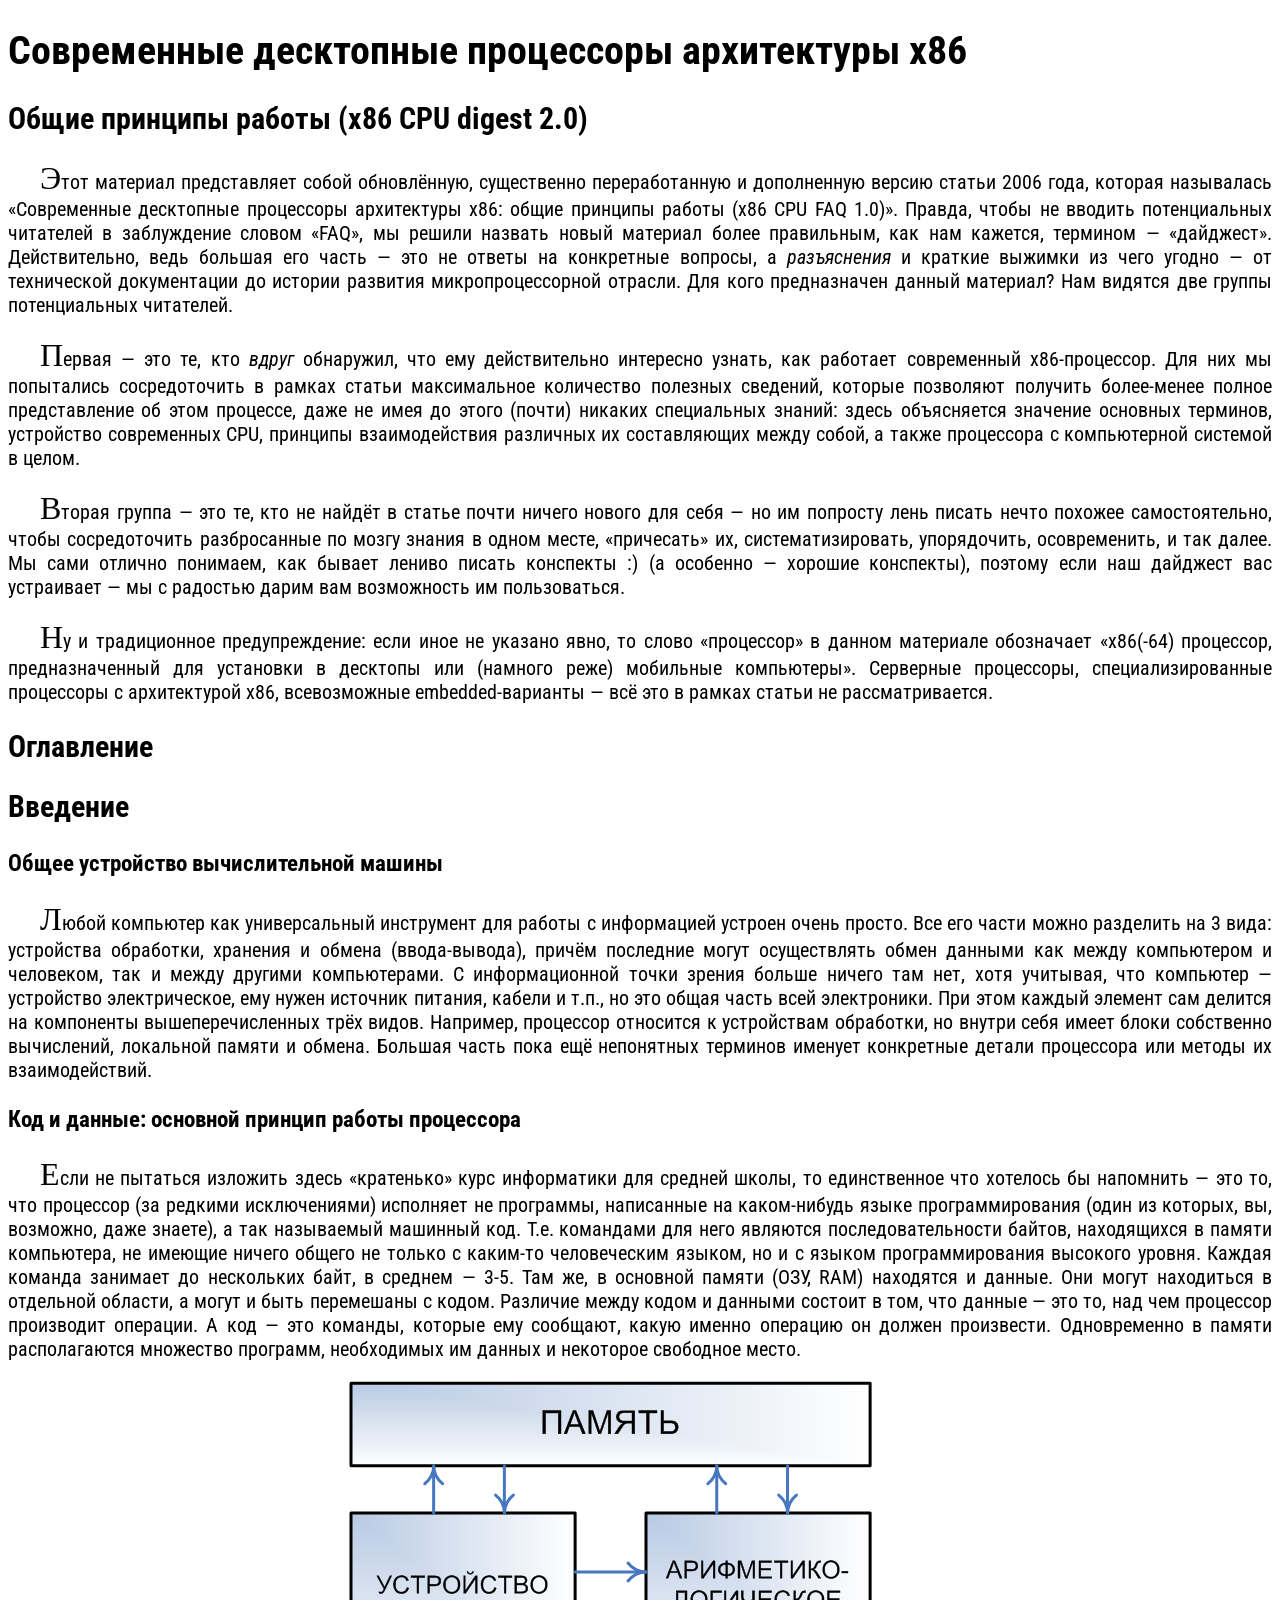
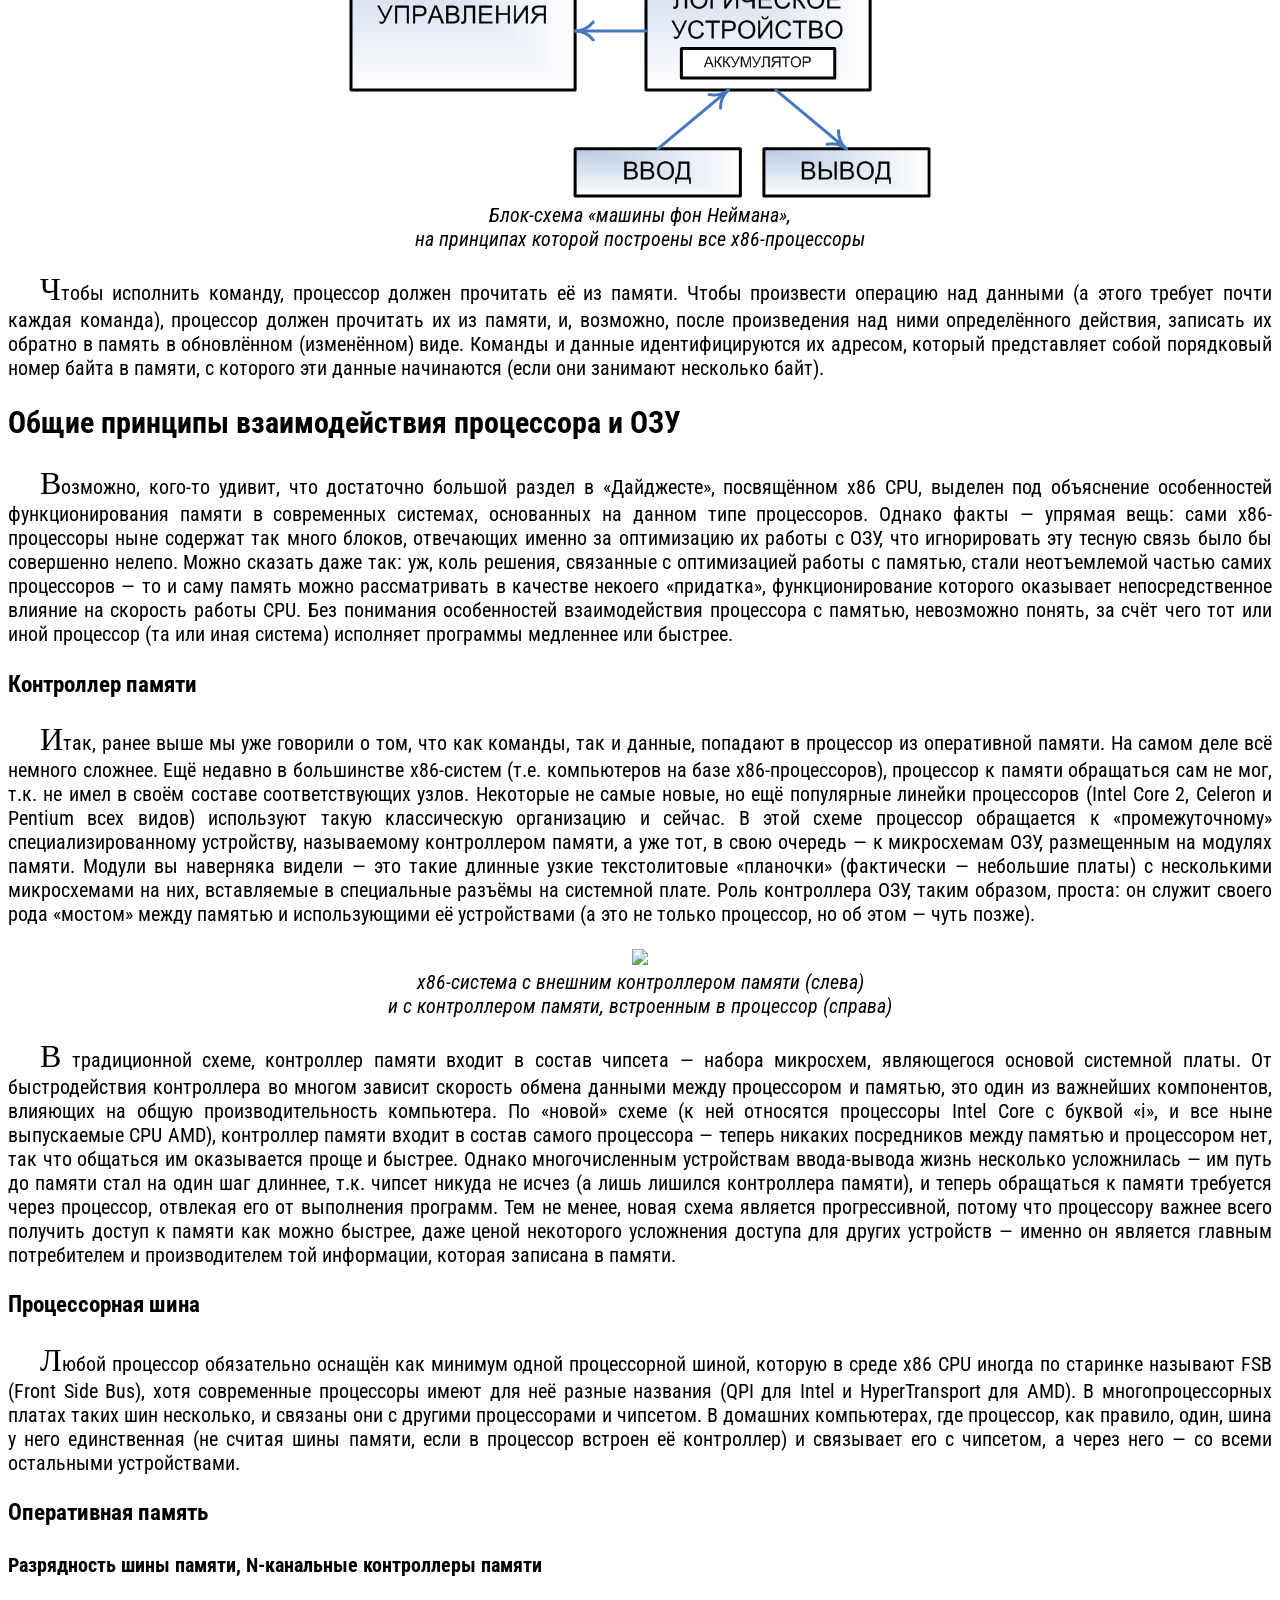
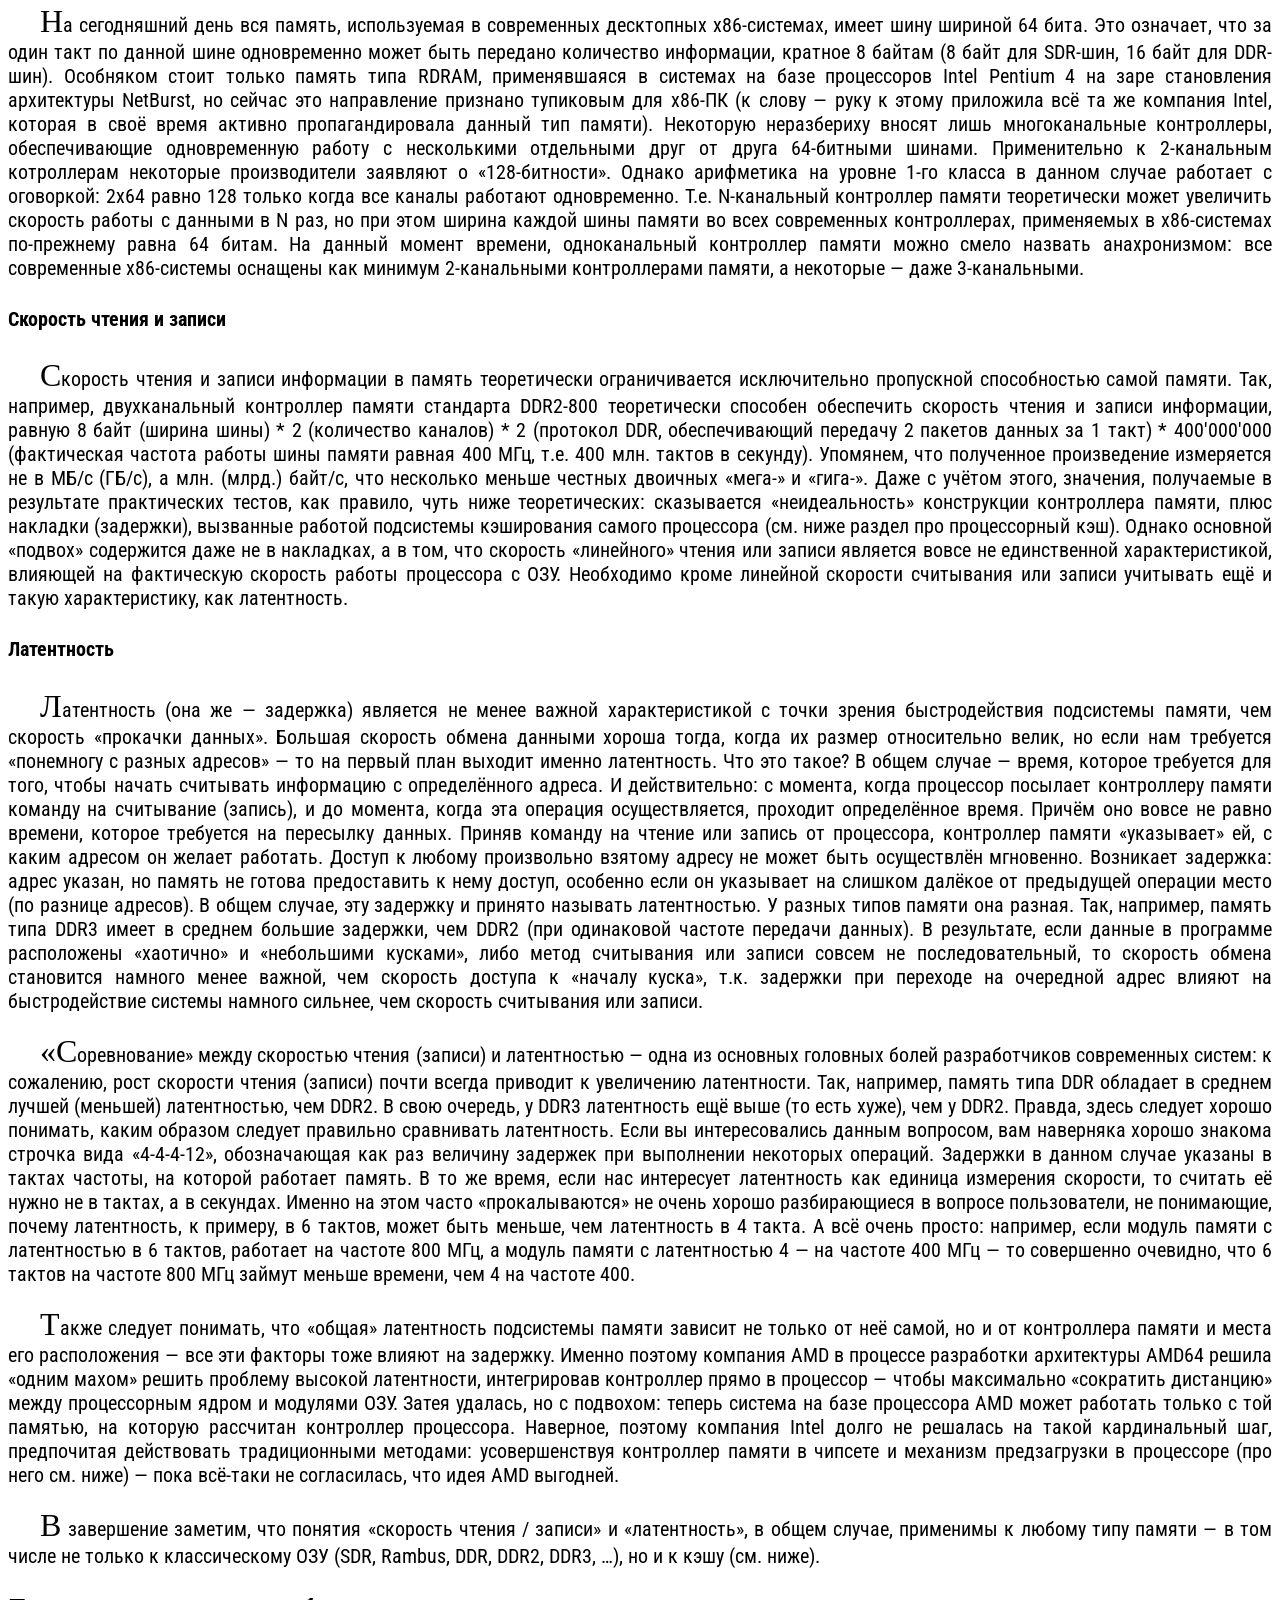
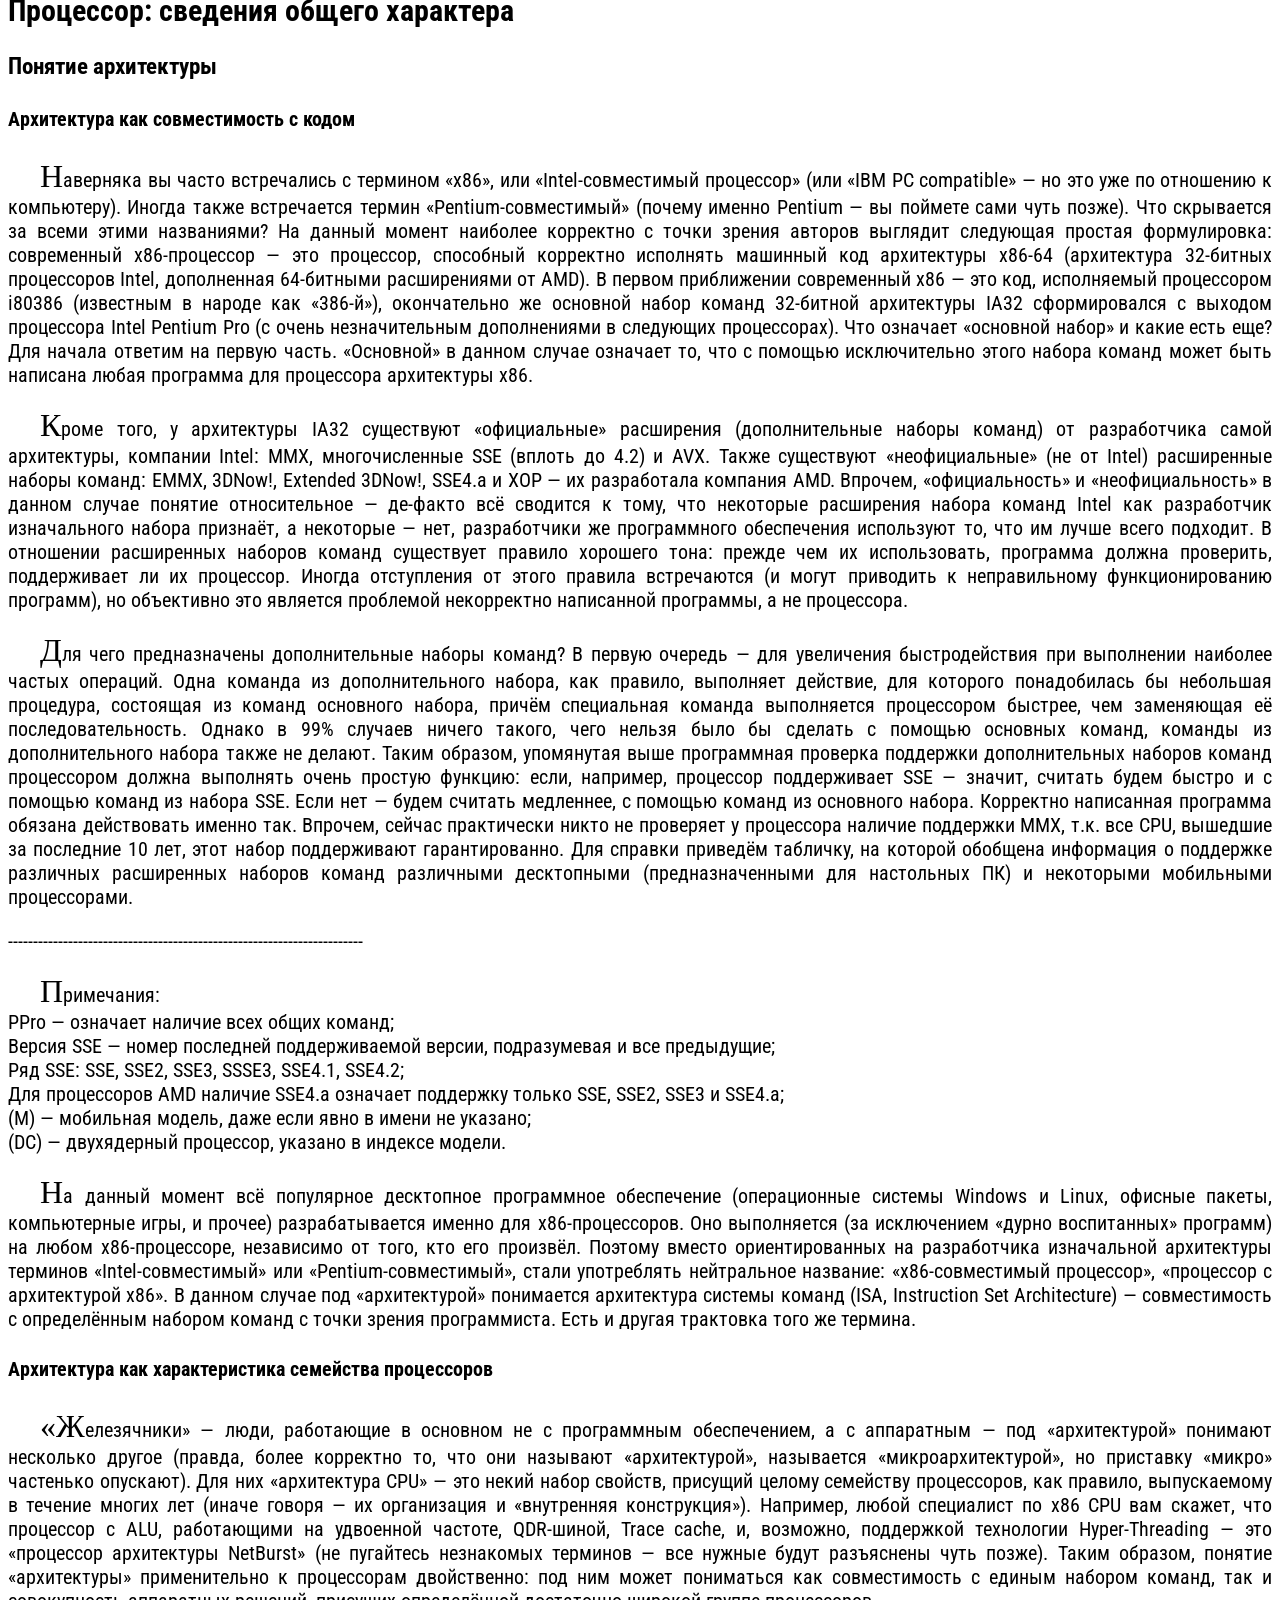
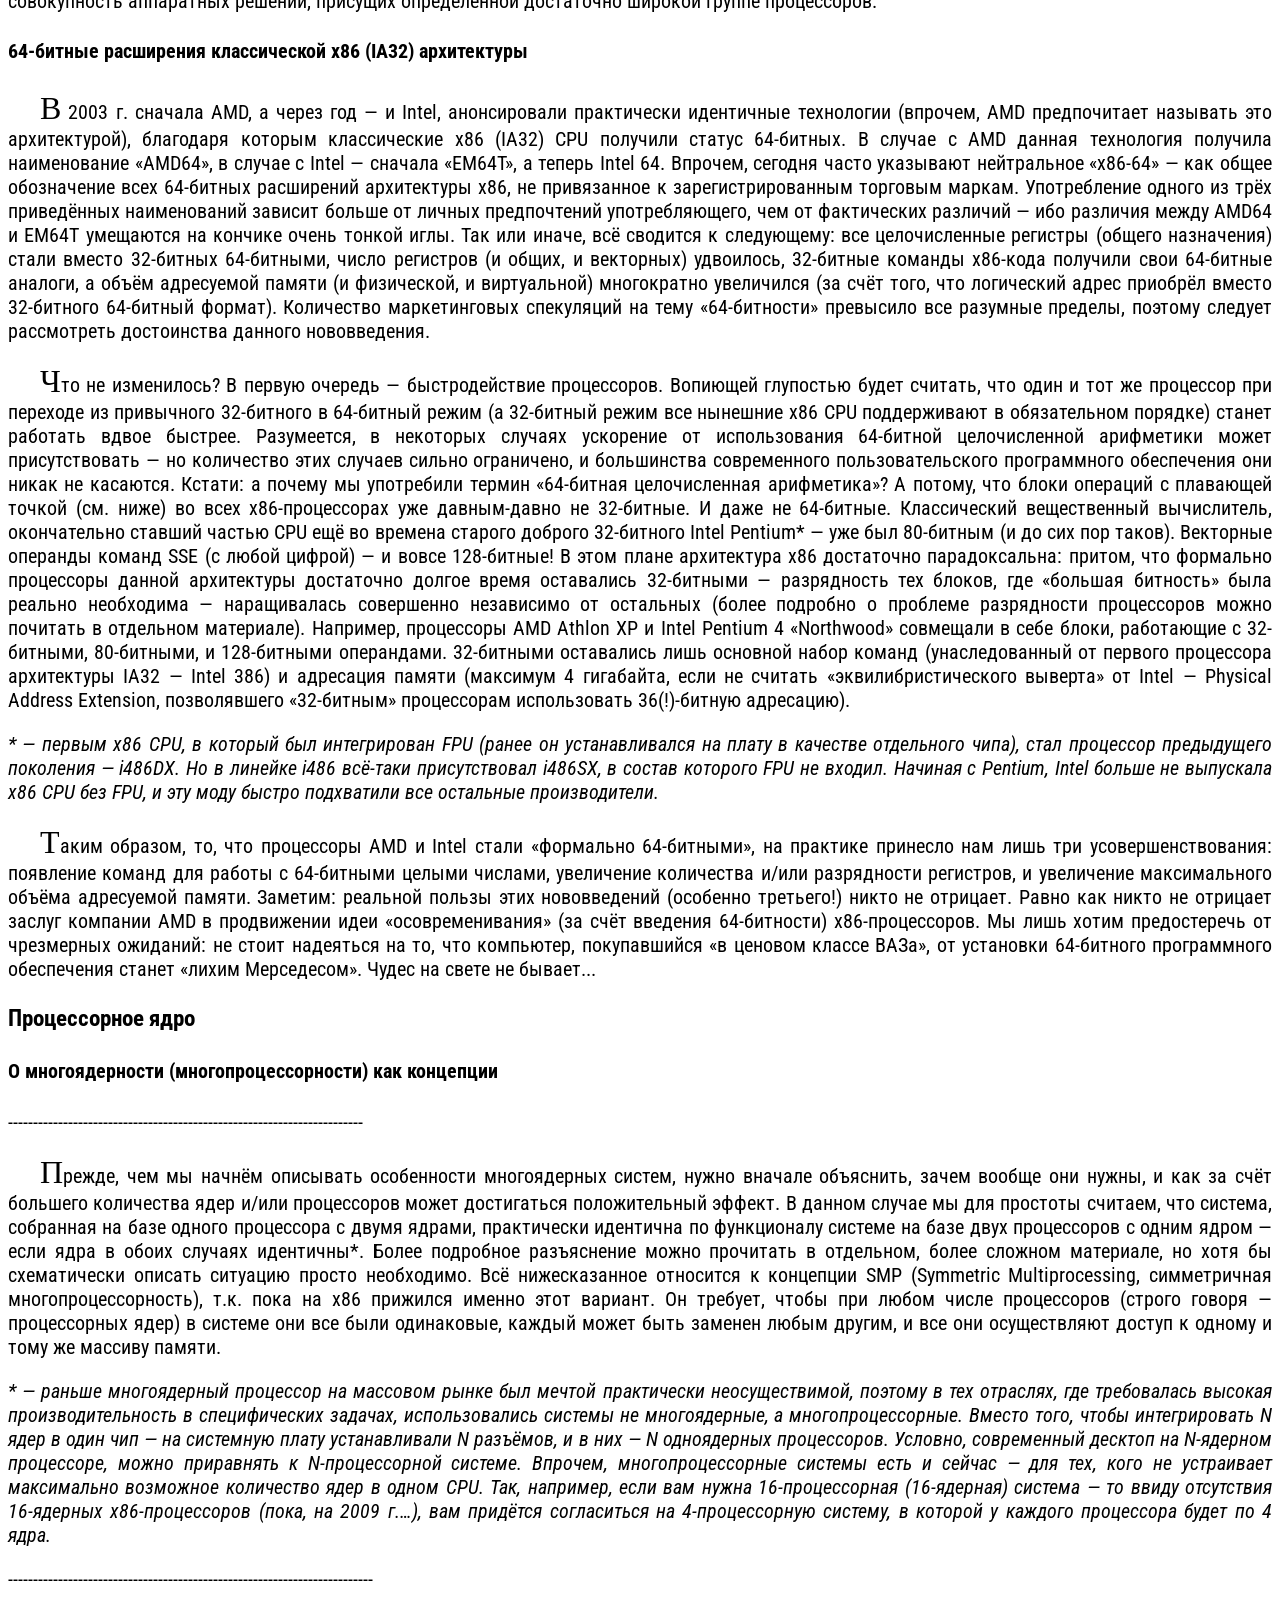
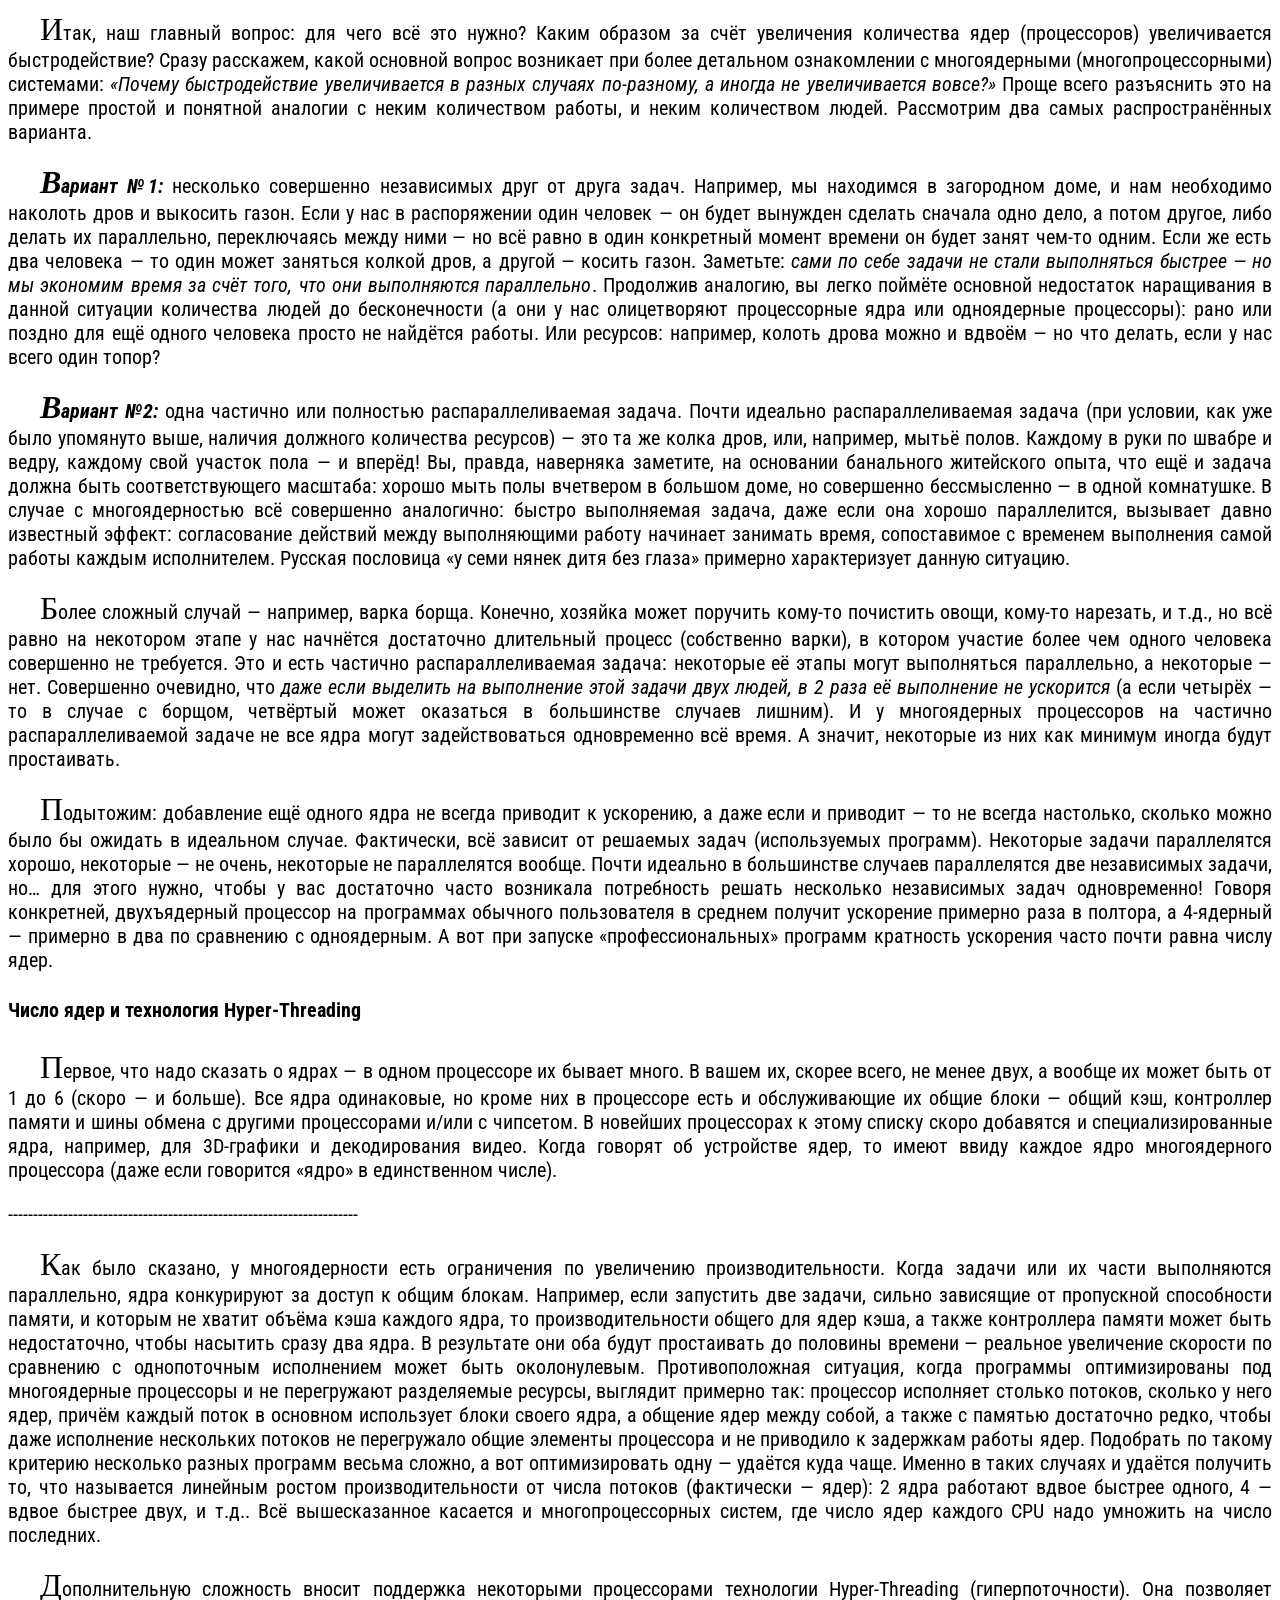
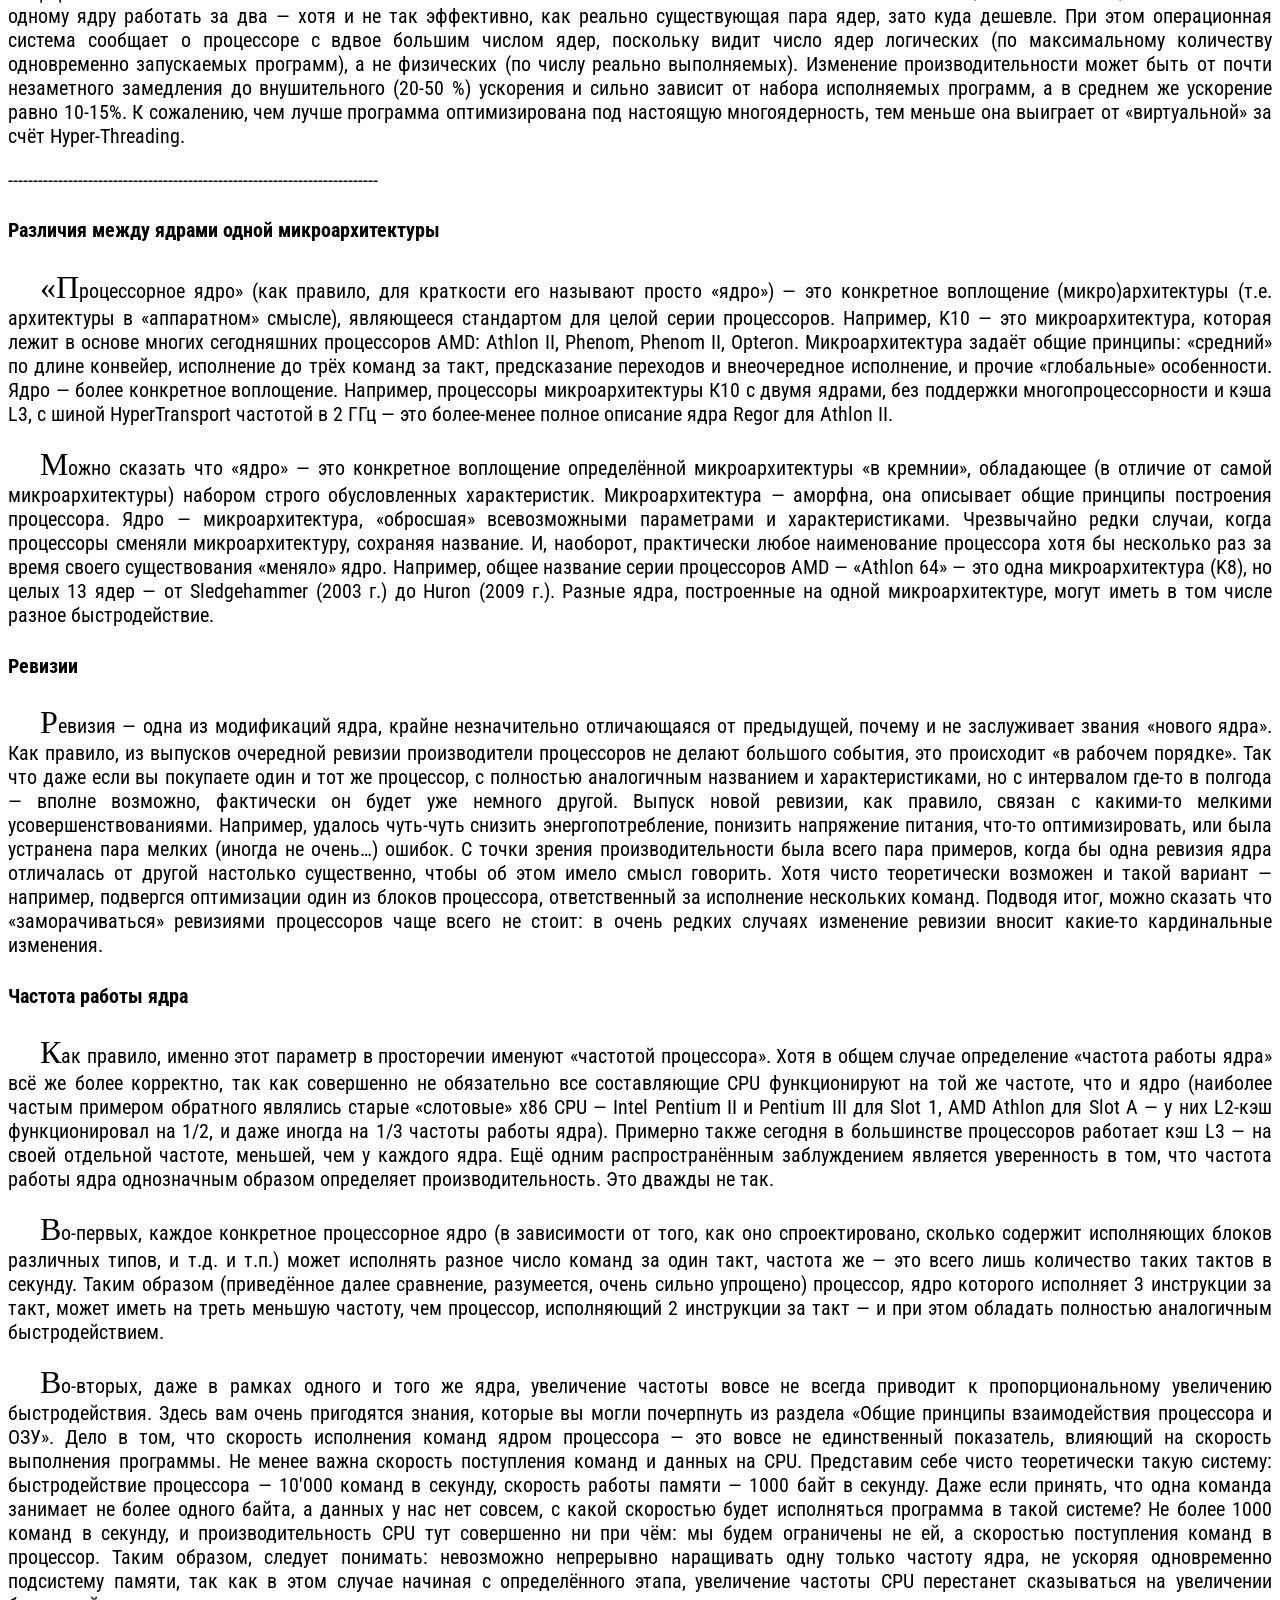
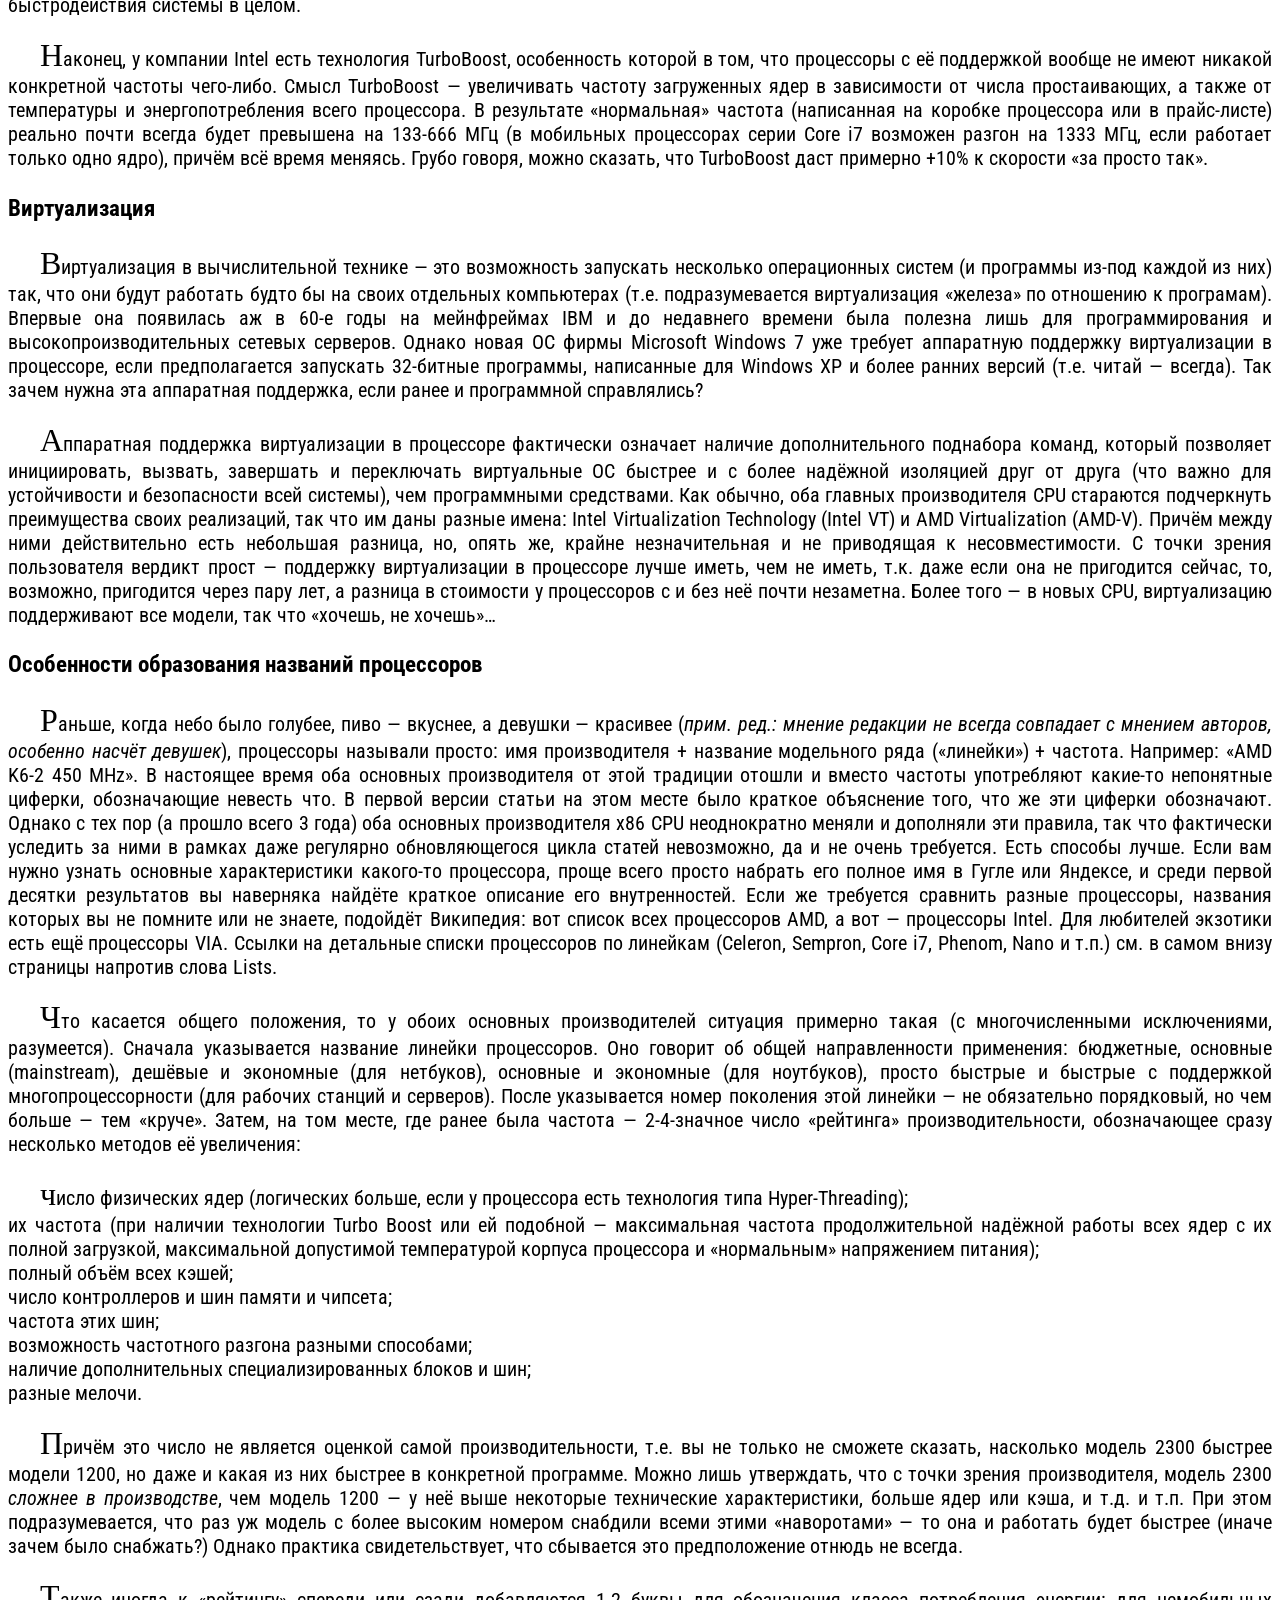
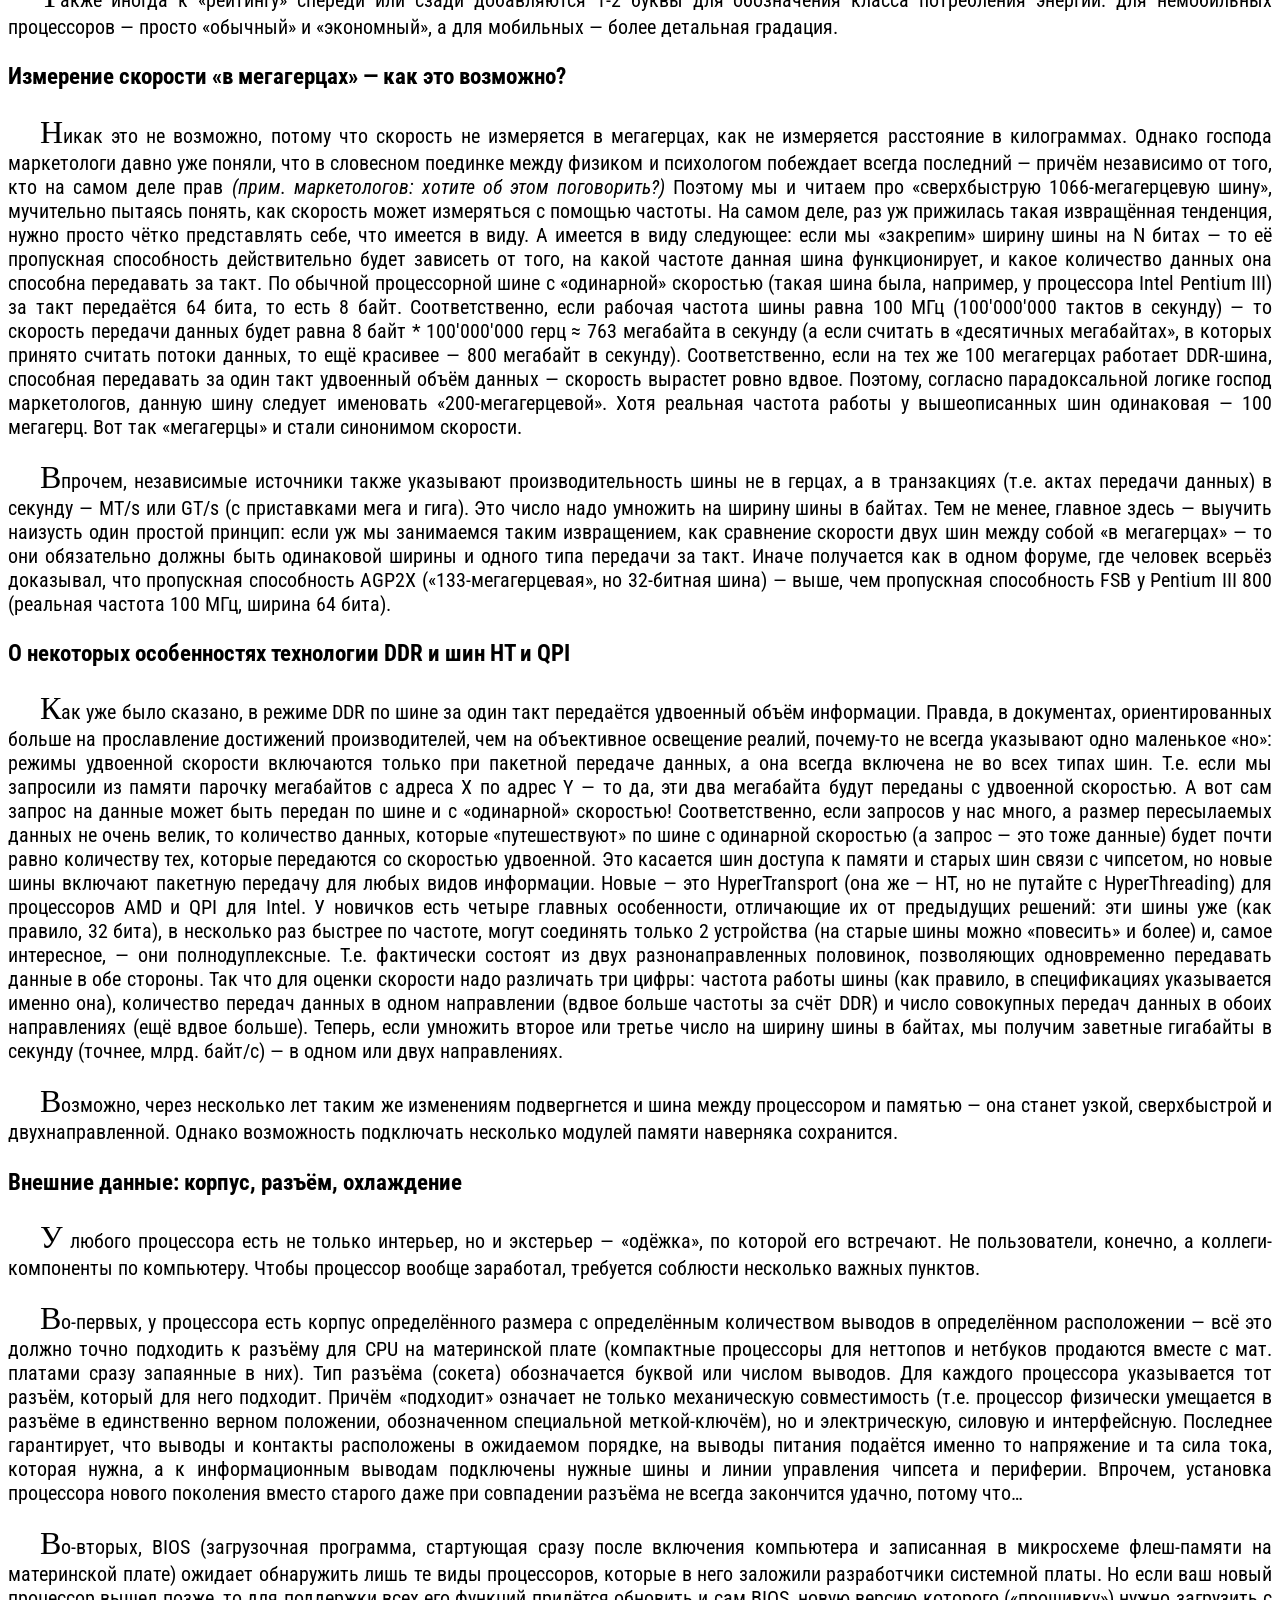
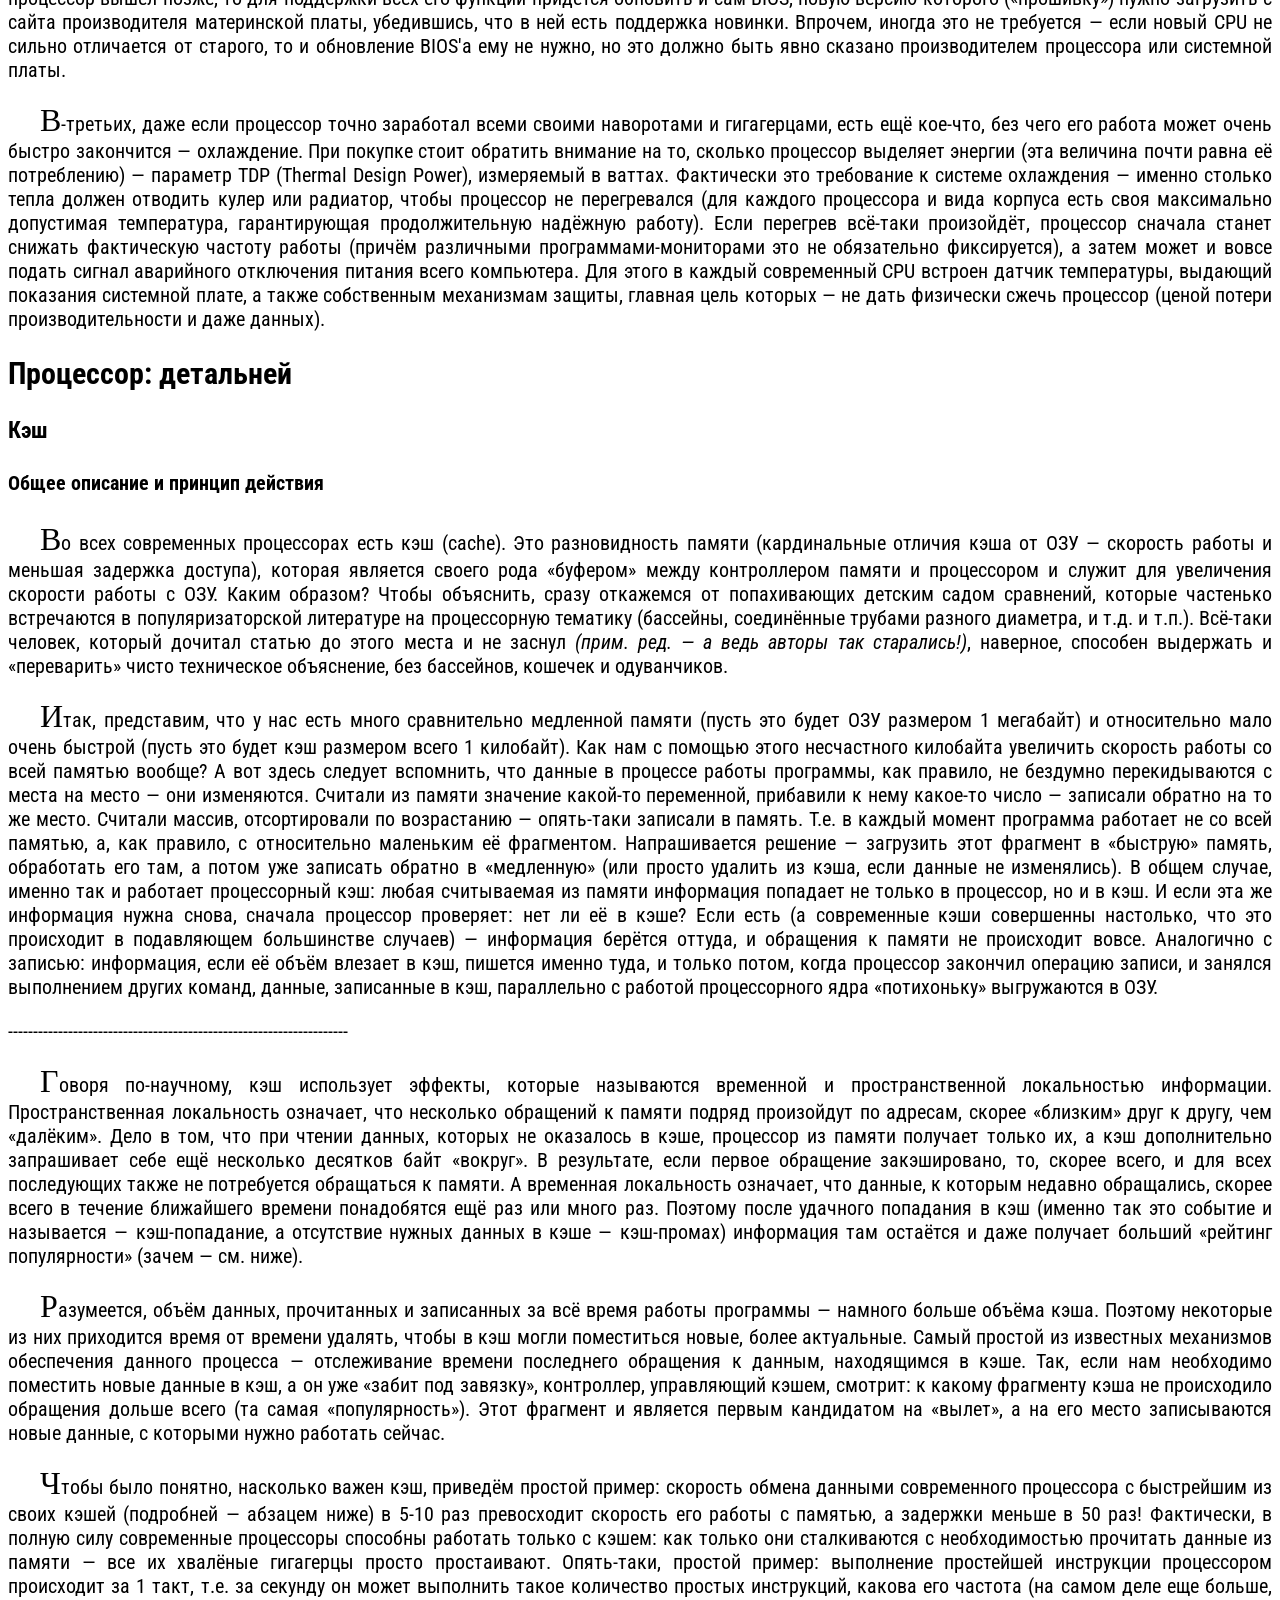
==== commit 4e33bd99: "Figures & Redline" ====
--- a/01-CPU/cpu.html
+++ b/01-CPU/cpu.html
@@ -3,6 +3,10 @@
 <html lang="en" xmlns="http://www.w3.org/1999/xhtml">
 <head>
     <meta charset="utf-8" />
+    <!--<link rel="preconnect" href="https://fonts.googleapis.com">
+    <link rel="preconnect" href="https://fonts.gstatic.com" crossorigin>
+    <link href="https://fonts.googleapis.com/css2?family=Roboto+Condensed:ital,wght@0,100..900;1,100..900&display=swap" rel="stylesheet">-->
+    <link rel="stylesheet" href="cpu.css">
     <title>CPU</title>
 </head>
 <body>
@@ -30,7 +34,13 @@
     <p>
         Если не пытаться изложить здесь «кратенько» курс информатики для средней школы, то единственное что хотелось бы напомнить — это то, что процессор (за редкими исключениями) исполняет не программы, написанные на каком-нибудь языке программирования (один из которых, вы, возможно, даже знаете), а так называемый машинный код. Т.е. командами для него являются последовательности байтов, находящихся в памяти компьютера, не имеющие ничего общего не только с каким-то человеческим языком, но и с языком программирования высокого уровня. Каждая команда занимает до нескольких байт, в среднем — 3-5. Там же, в основной памяти (ОЗУ, RAM) находятся и данные. Они могут находиться в отдельной области, а могут и быть перемешаны с кодом. Различие между кодом и данными состоит в том, что данные — это то, над чем процессор производит операции. А код — это команды, которые ему сообщают, какую именно операцию он должен произвести. Одновременно в памяти располагаются множество программ, необходимых им данных и некоторое свободное место.
     </p>
-    ------------------------------------------------------------------------------
+    <figure>
+        <img src="img/von-neumann.png" alt="Здесь должна быть архитектура von-neuman.png. alt - альтернативный текст, который появляется, если картинка по каким-то причинам не загрузилась" title="Архитектура Фон-Неймана">
+        <figcaption>
+            Блок-схема «машины фон Неймана»,<br>
+            на принципах которой построены все x86-процессоры
+        </figcaption>
+    </figure>
     <p>
         Чтобы исполнить команду, процессор должен прочитать её из памяти. Чтобы произвести операцию над данными (а этого требует почти каждая команда), процессор должен прочитать их из памяти, и, возможно, после произведения над ними определённого действия, записать их обратно в память в обновлённом (изменённом) виде. Команды и данные идентифицируются их адресом, который представляет собой порядковый номер байта в памяти, с которого эти данные начинаются (если они занимают несколько байт).
     </p>
@@ -42,7 +52,13 @@
     <p>
         Итак, ранее выше мы уже говорили о том, что как команды, так и данные, попадают в процессор из оперативной памяти. На самом деле всё немного сложнее. Ещё недавно в большинстве x86-систем (т.е. компьютеров на базе x86-процессоров), процессор к памяти обращаться сам не мог, т.к. не имел в своём составе соответствующих узлов. Некоторые не самые новые, но ещё популярные линейки процессоров (Intel Core 2, Celeron и Pentium всех видов) используют такую классическую организацию и сейчас. В этой схеме процессор обращается к «промежуточному» специализированному устройству, называемому контроллером памяти, а уже тот, в свою очередь — к микросхемам ОЗУ, размещенным на модулях памяти. Модули вы наверняка видели — это такие длинные узкие текстолитовые «планочки» (фактически — небольшие платы) с несколькими микросхемами на них, вставляемые в специальные разъёмы на системной плате. Роль контроллера ОЗУ, таким образом, проста: он служит своего рода «мостом» между памятью и использующими её устройствами (а это не только процессор, но об этом — чуть позже).
     </p>
-    --------------------------------------------------------------------------
+    <figure>
+        <img src="https://media.ixbt.com/opti/https://www.ixbt.com/cpu/images/cpu-digest-2009/ext-vs-int.png">
+        <figcaption>
+            x86-система с внешним контроллером памяти (слева)<br>
+            и с контроллером памяти, встроенным в процессор (справа)
+        </figcaption>
+    </figure>
     <p>
         В традиционной схеме, контроллер памяти входит в состав чипсета — набора микросхем, являющегося основой системной платы. От быстродействия контроллера во многом зависит скорость обмена данными между процессором и памятью, это один из важнейших компонентов, влияющих на общую производительность компьютера. По «новой» схеме (к ней относятся процессоры Intel Core с буквой «i», и все ныне выпускаемые CPU AMD), контроллер памяти входит в состав самого процессора — теперь никаких посредников между памятью и процессором нет, так что общаться им оказывается проще и быстрее. Однако многочисленным устройствам ввода-вывода жизнь несколько усложнилась — им путь до памяти стал на один шаг длиннее, т.к. чипсет никуда не исчез (а лишь лишился контроллера памяти), и теперь обращаться к памяти требуется через процессор, отвлекая его от выполнения программ. Тем не менее, новая схема является прогрессивной, потому что процессору важнее всего получить доступ к памяти как можно быстрее, даже ценой некоторого усложнения доступа для других устройств — именно он является главным потребителем и производителем той информации, которая записана в памяти.
     </p>
--- a/01-CPU/cpu.css
+++ b/01-CPU/cpu.css
@@ -0,0 +1,29 @@
+﻿@import url('https://fonts.googleapis.com/css2?family=Roboto+Condensed:ital,wght@0,100..900;1,100..900&display=swap');
+
+body 
+{
+    font-size: 20px;
+    font-family: Roboto Condensed;
+}
+
+p 
+{
+    text-align: justify;
+}
+
+    p:first-letter 
+    {
+        margin-left: 32px;
+        font-size: 32px;
+        font-family:'Segoe Script';
+    }
+
+figure 
+{
+    text-align: center;
+}
+
+figcaption 
+{
+    font-style: italic;
+}
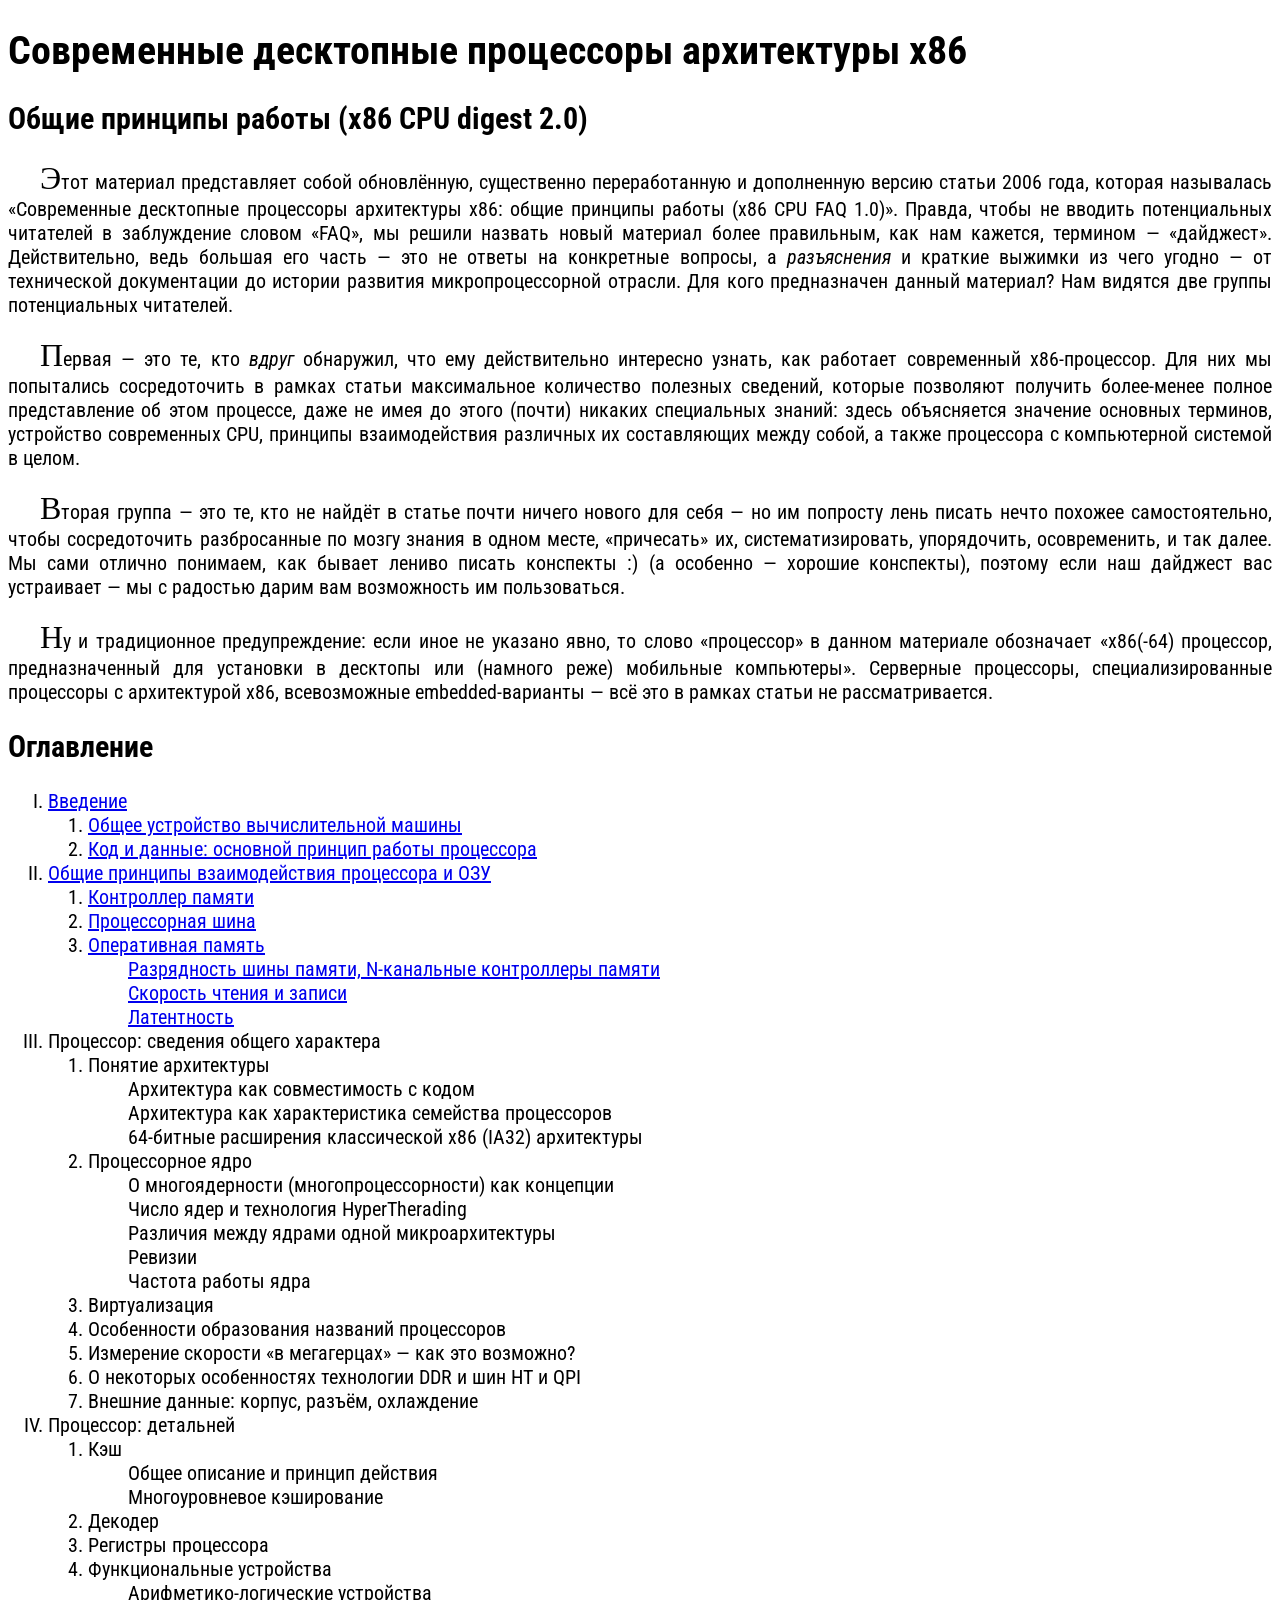
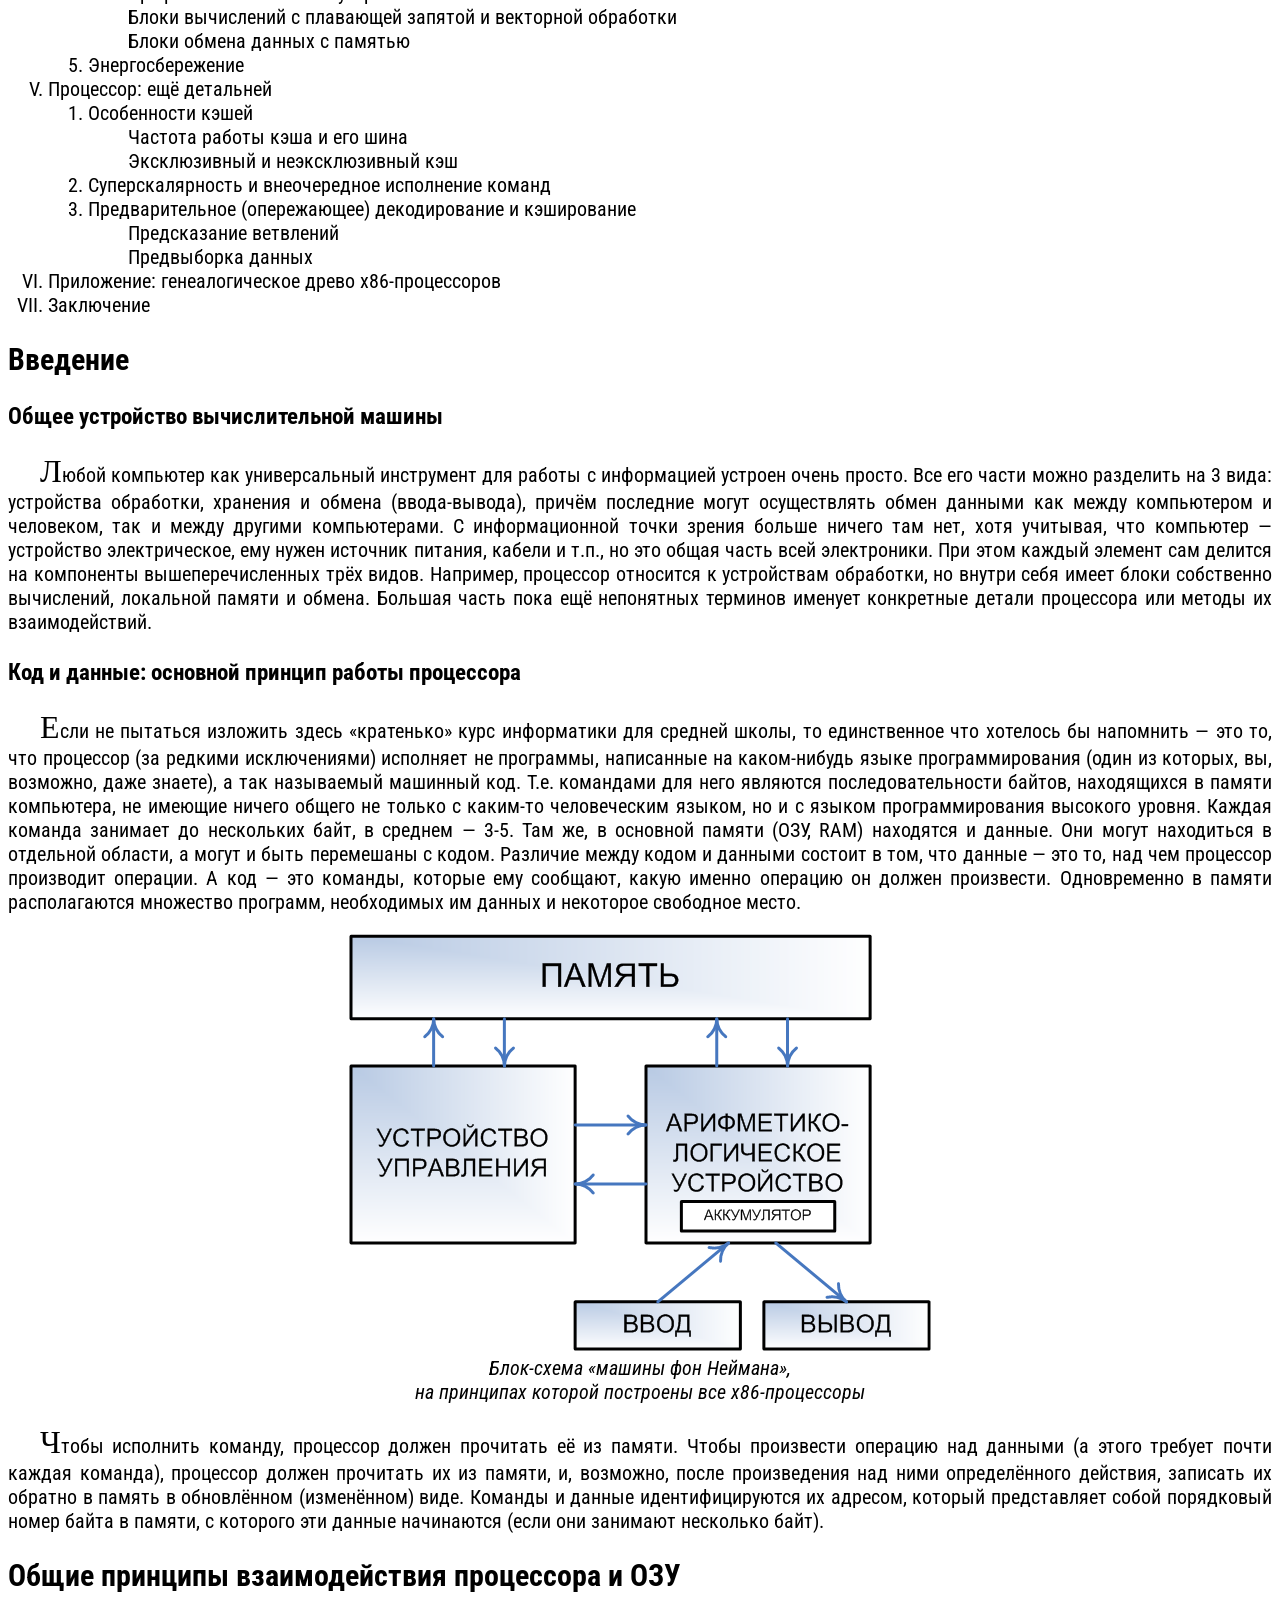
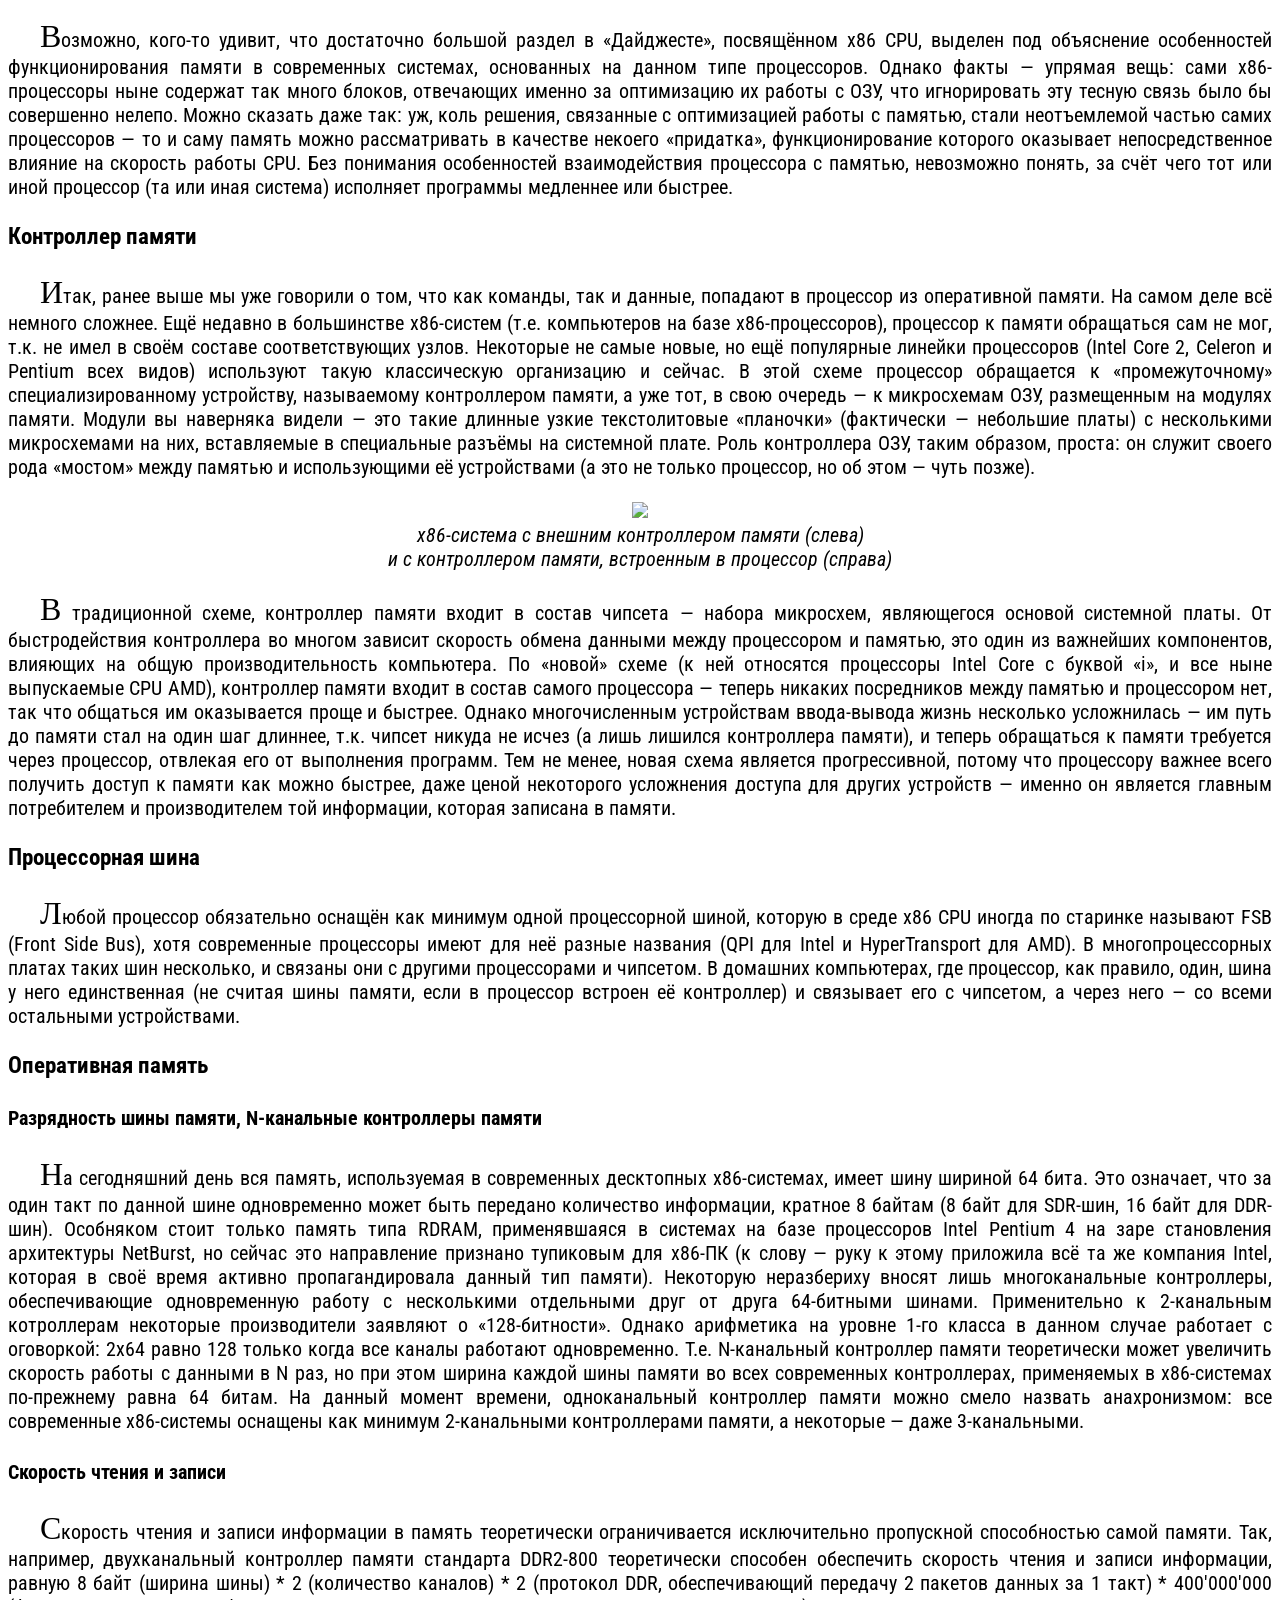
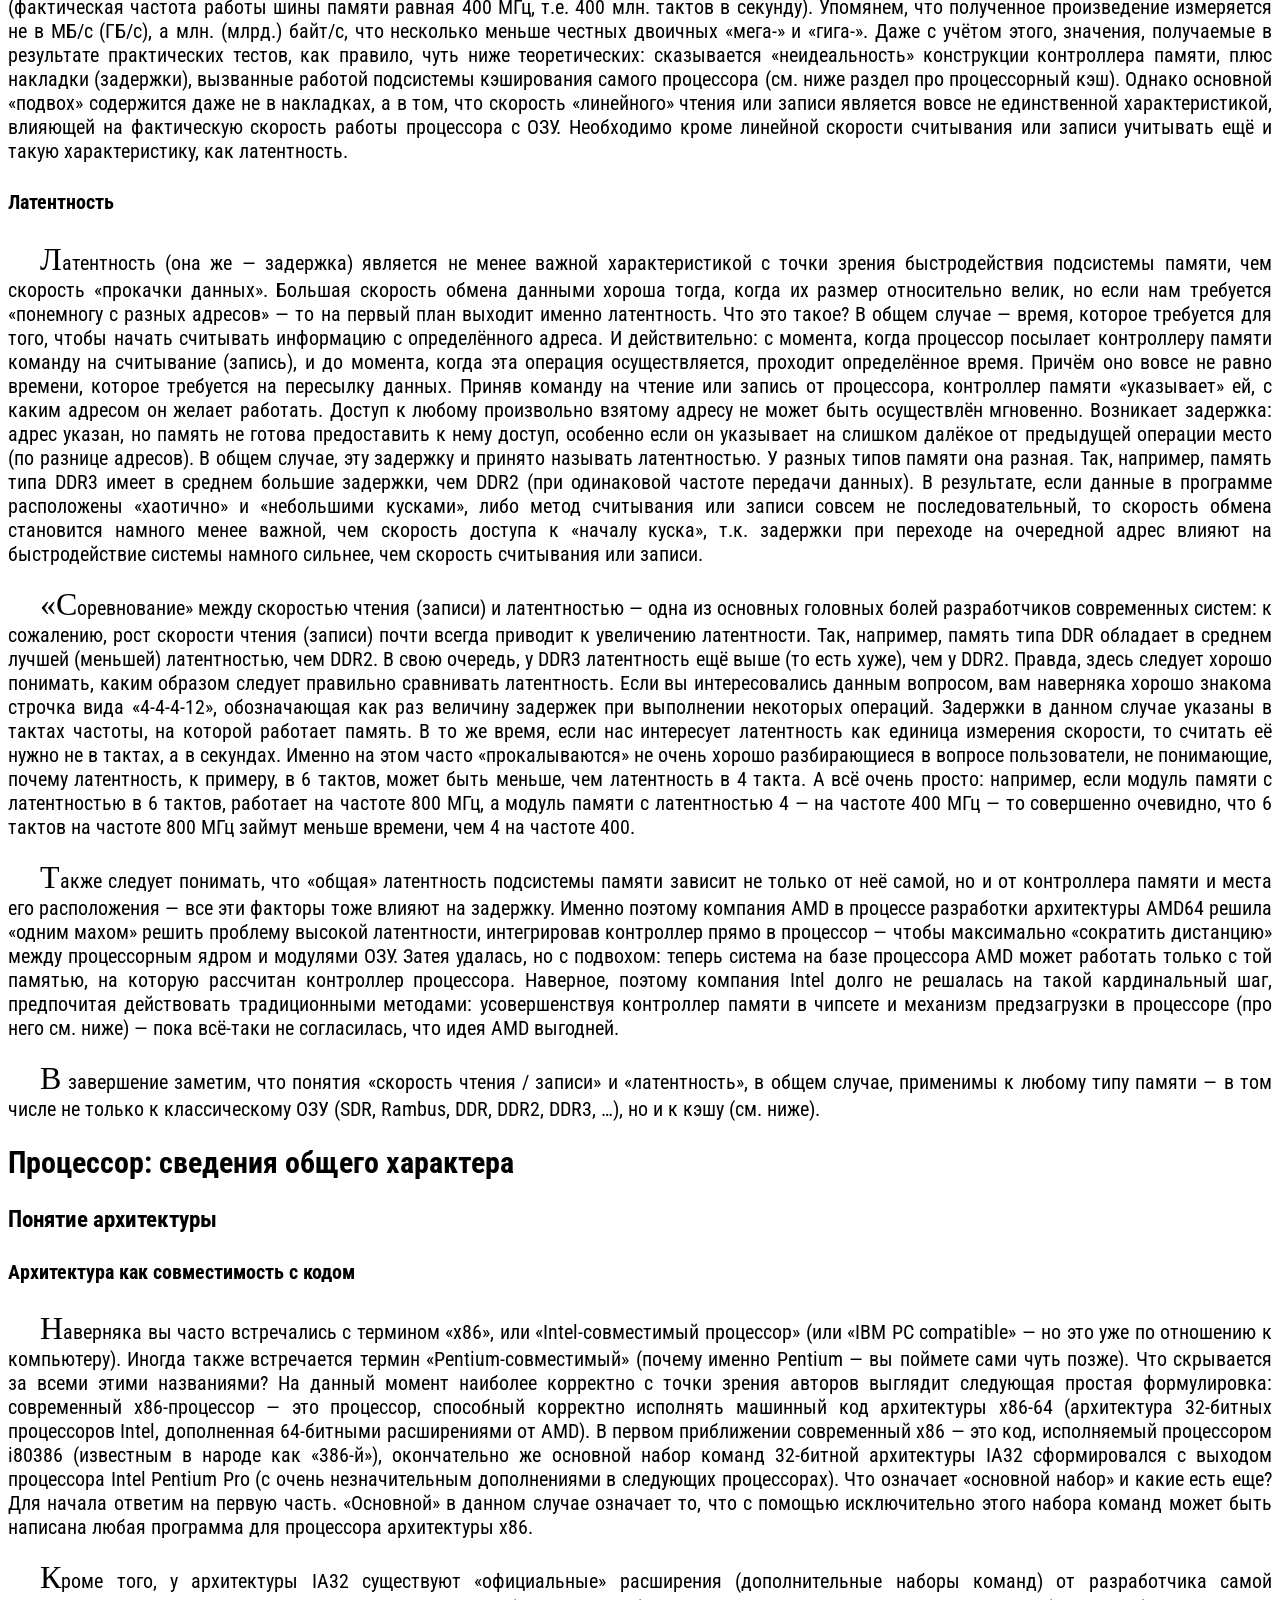
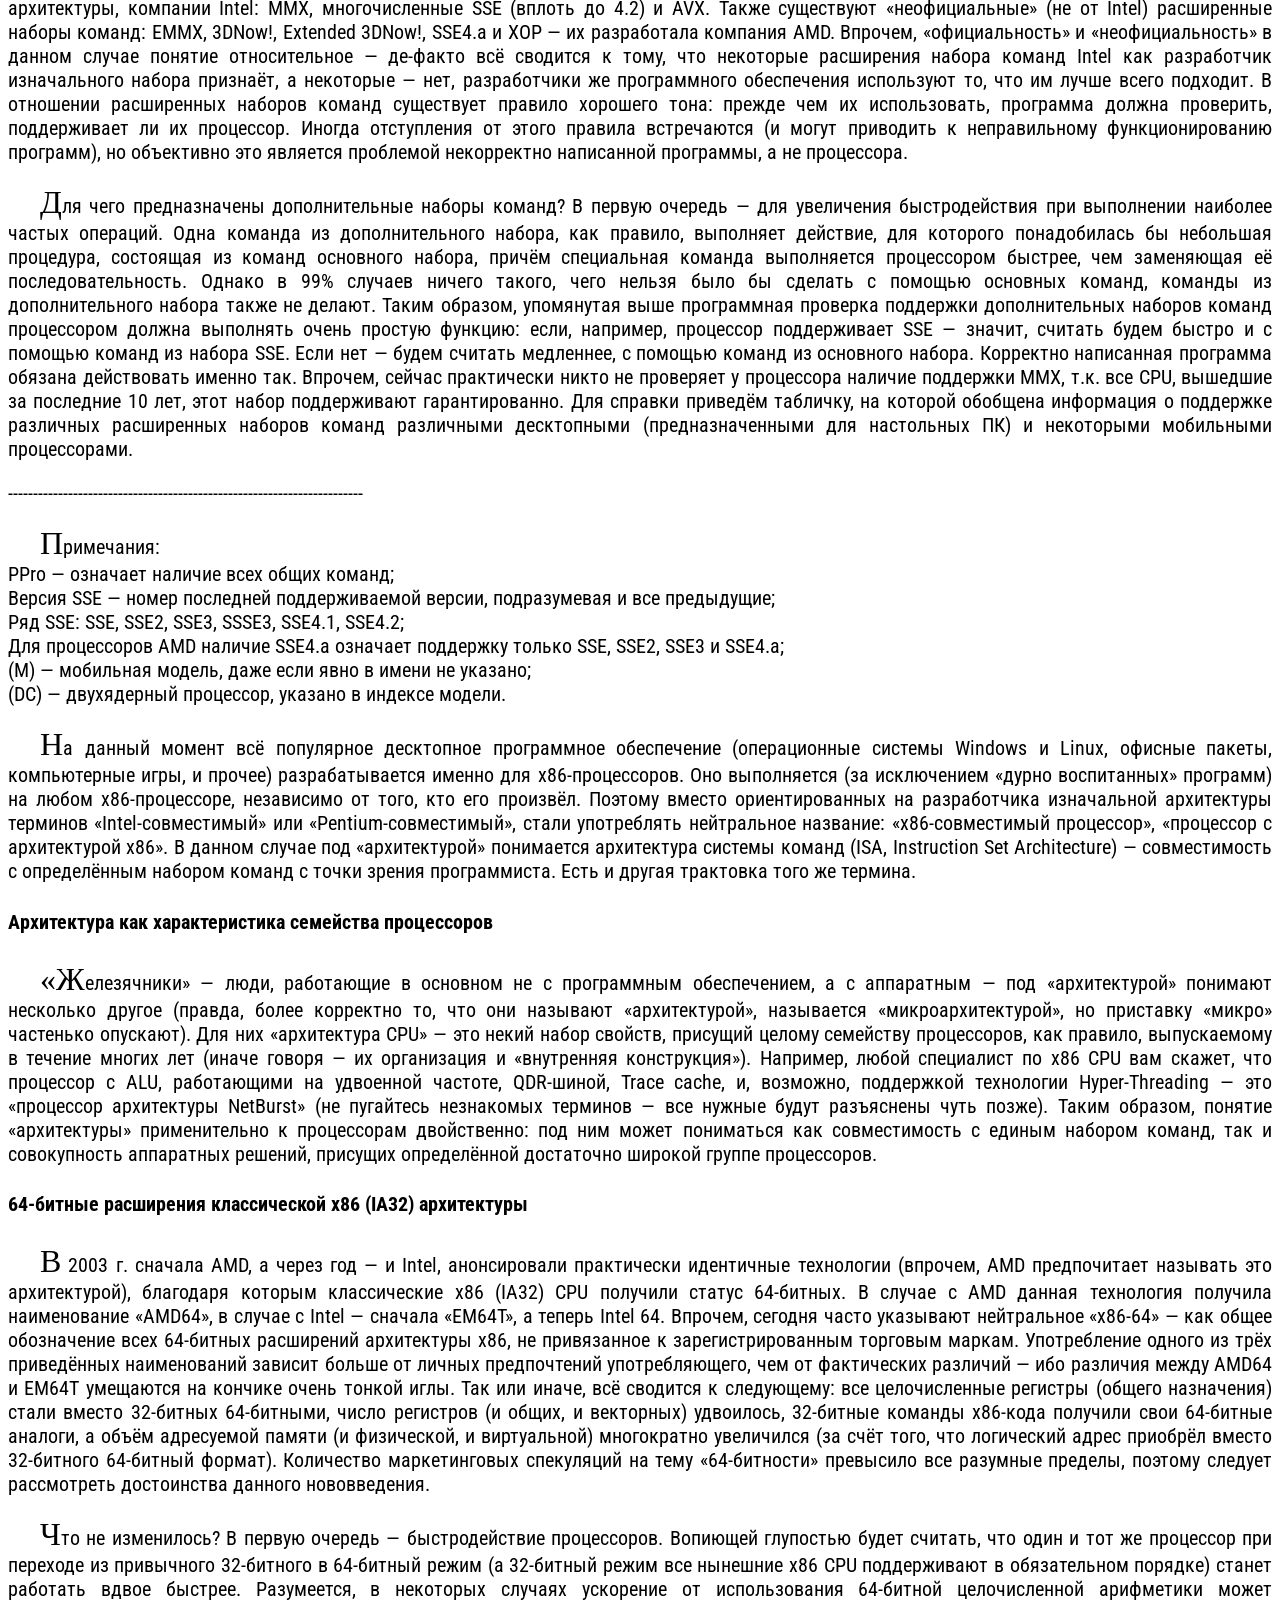
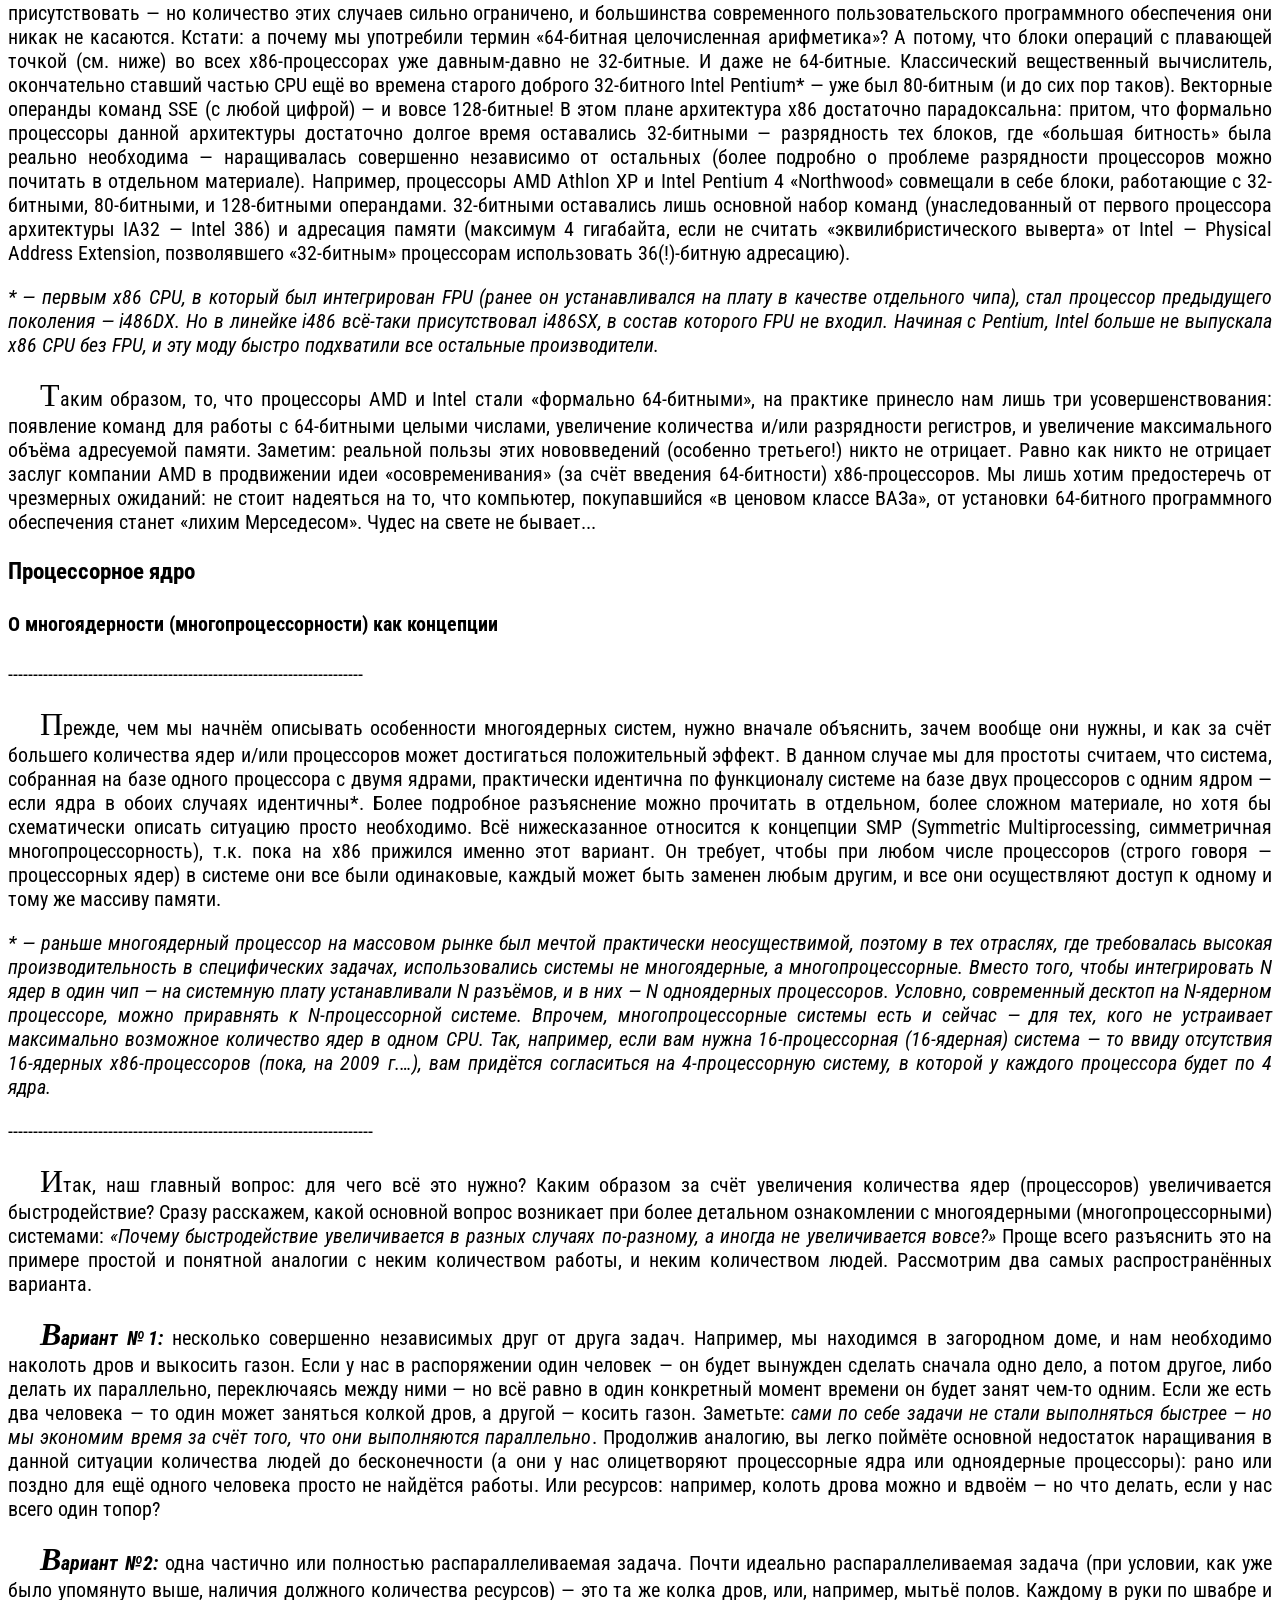
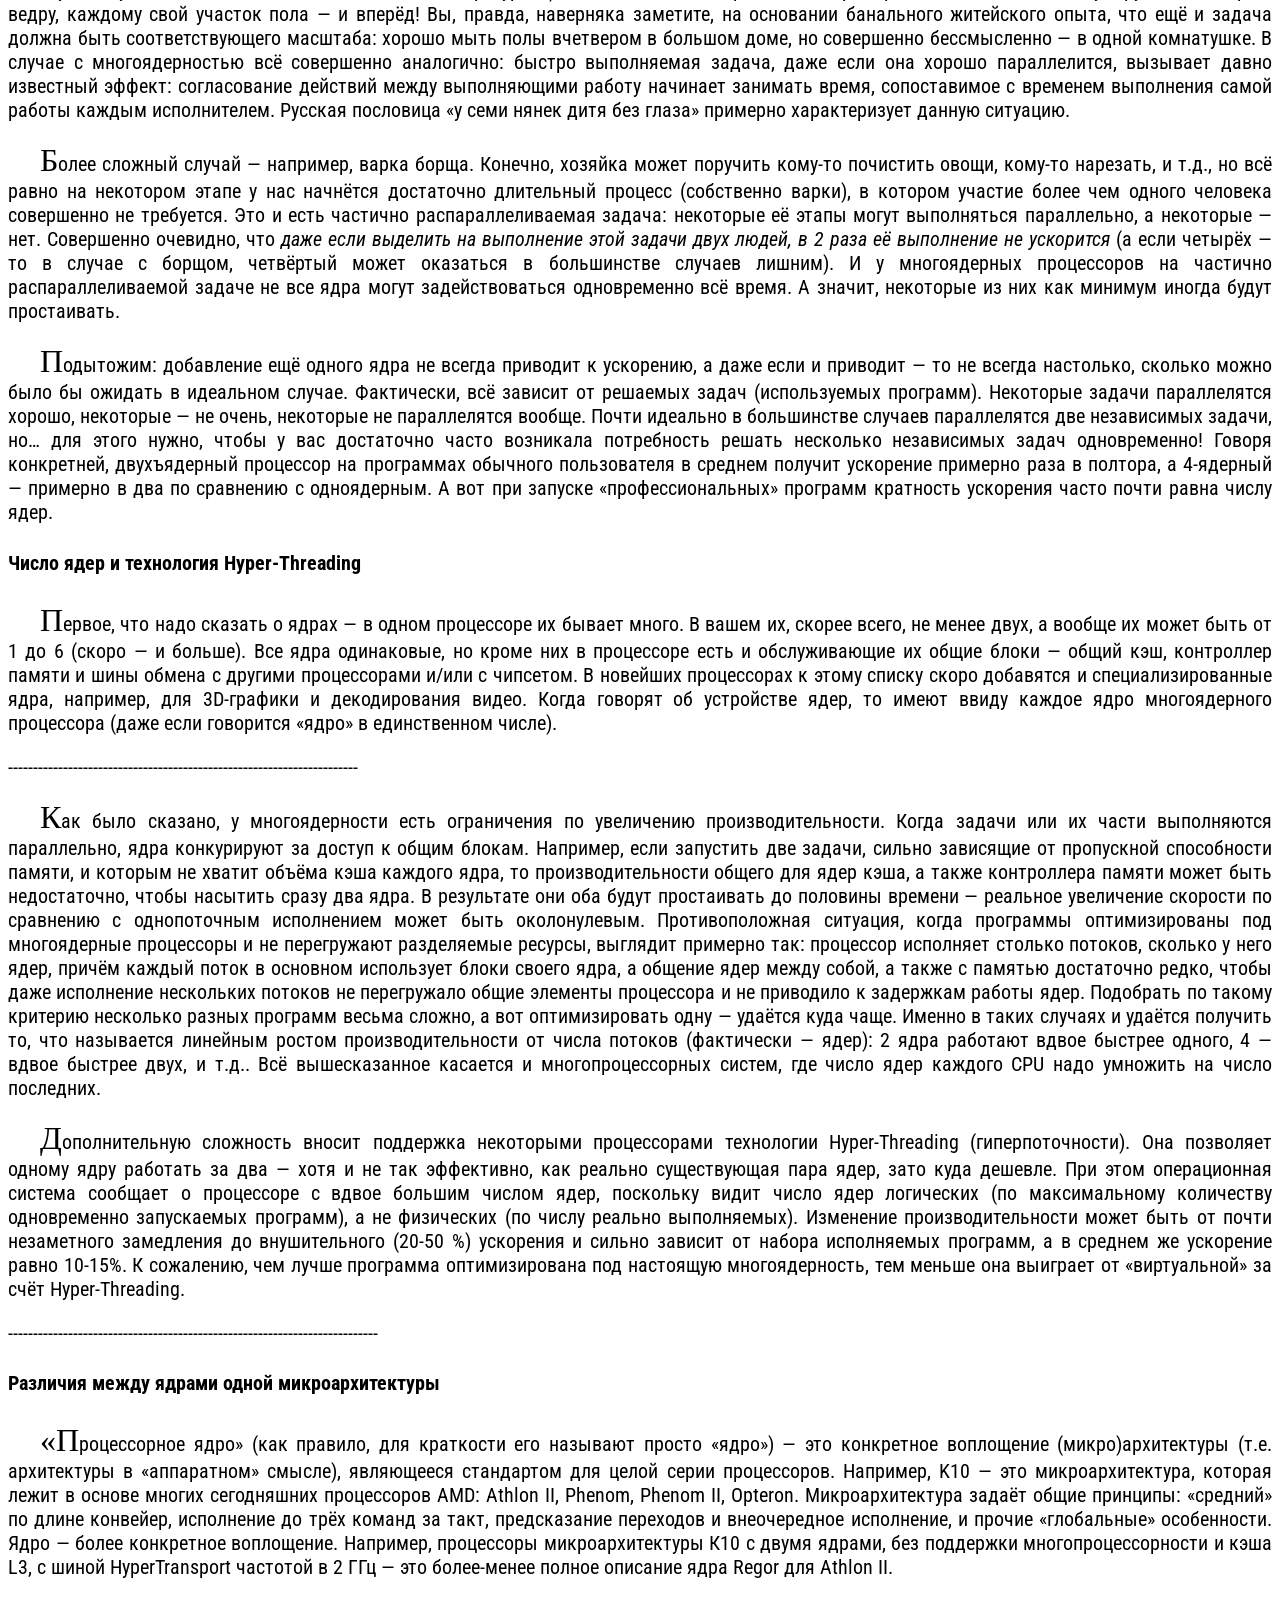
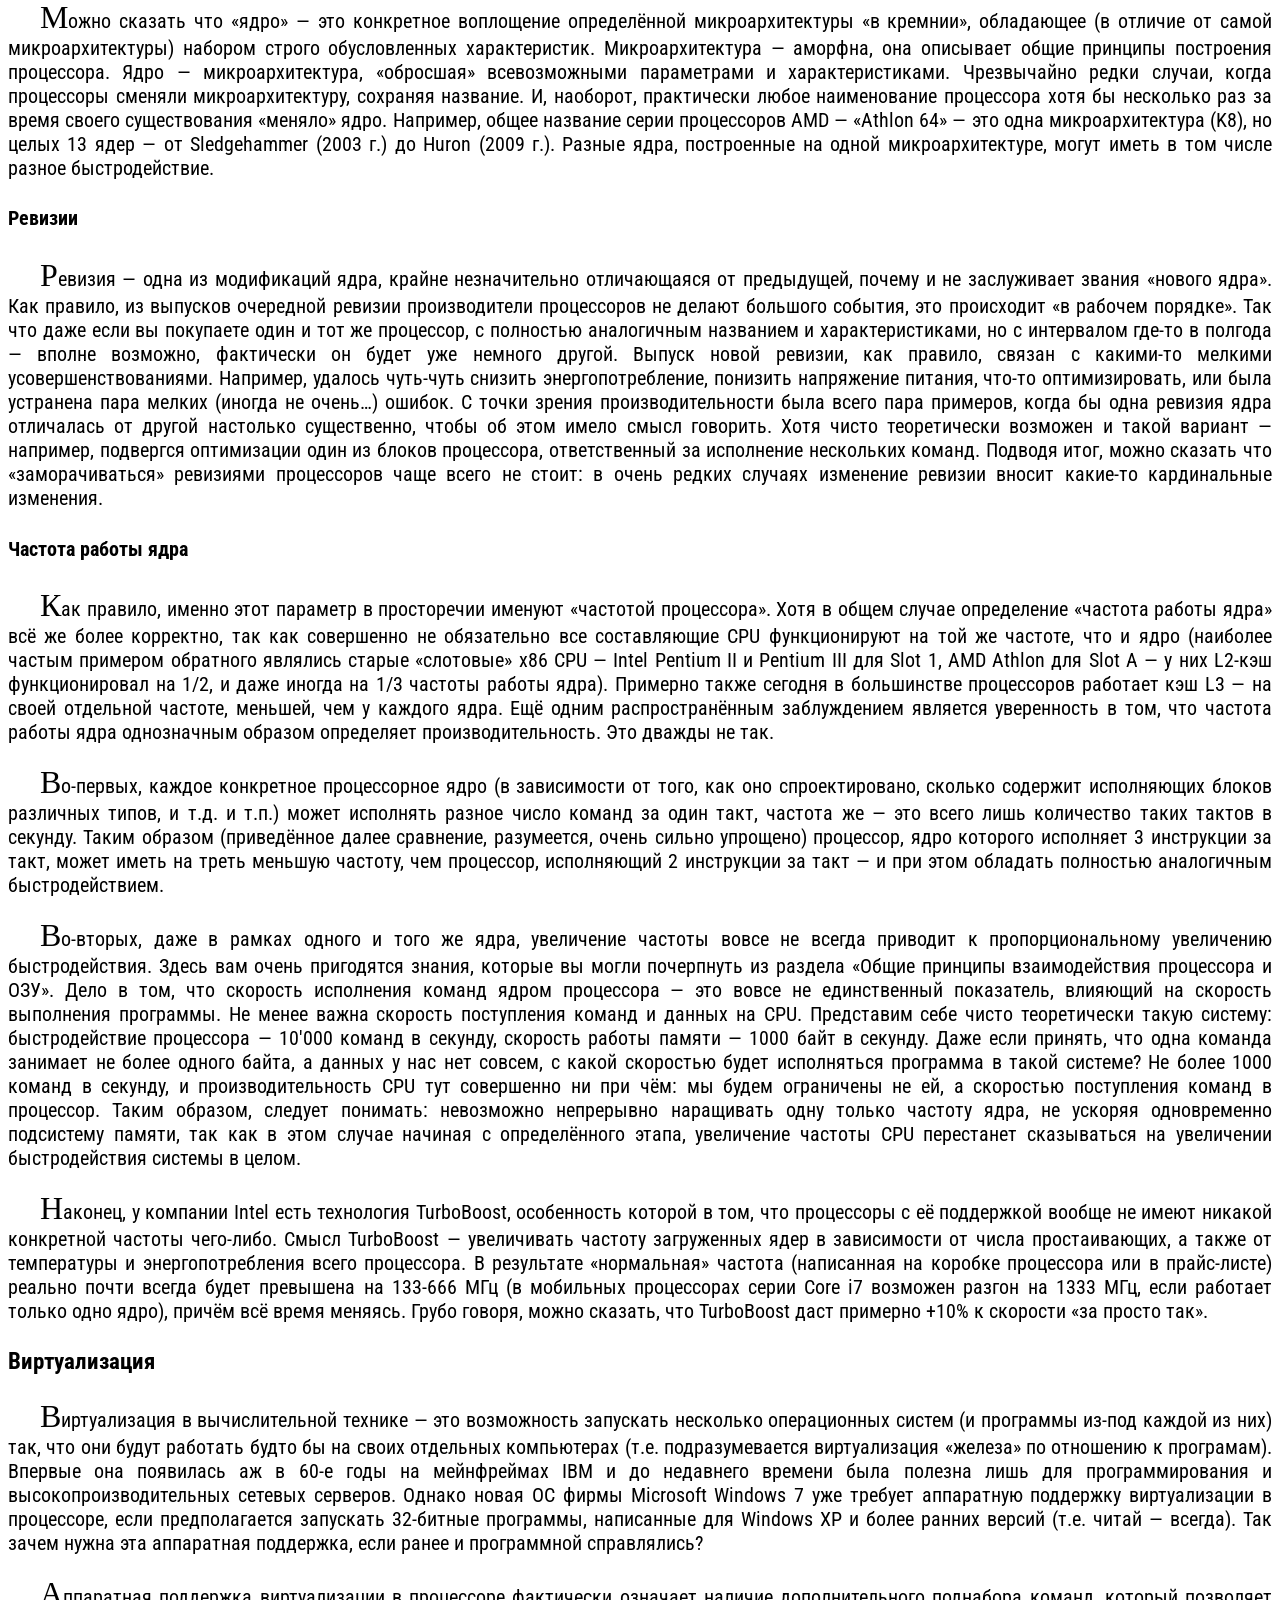
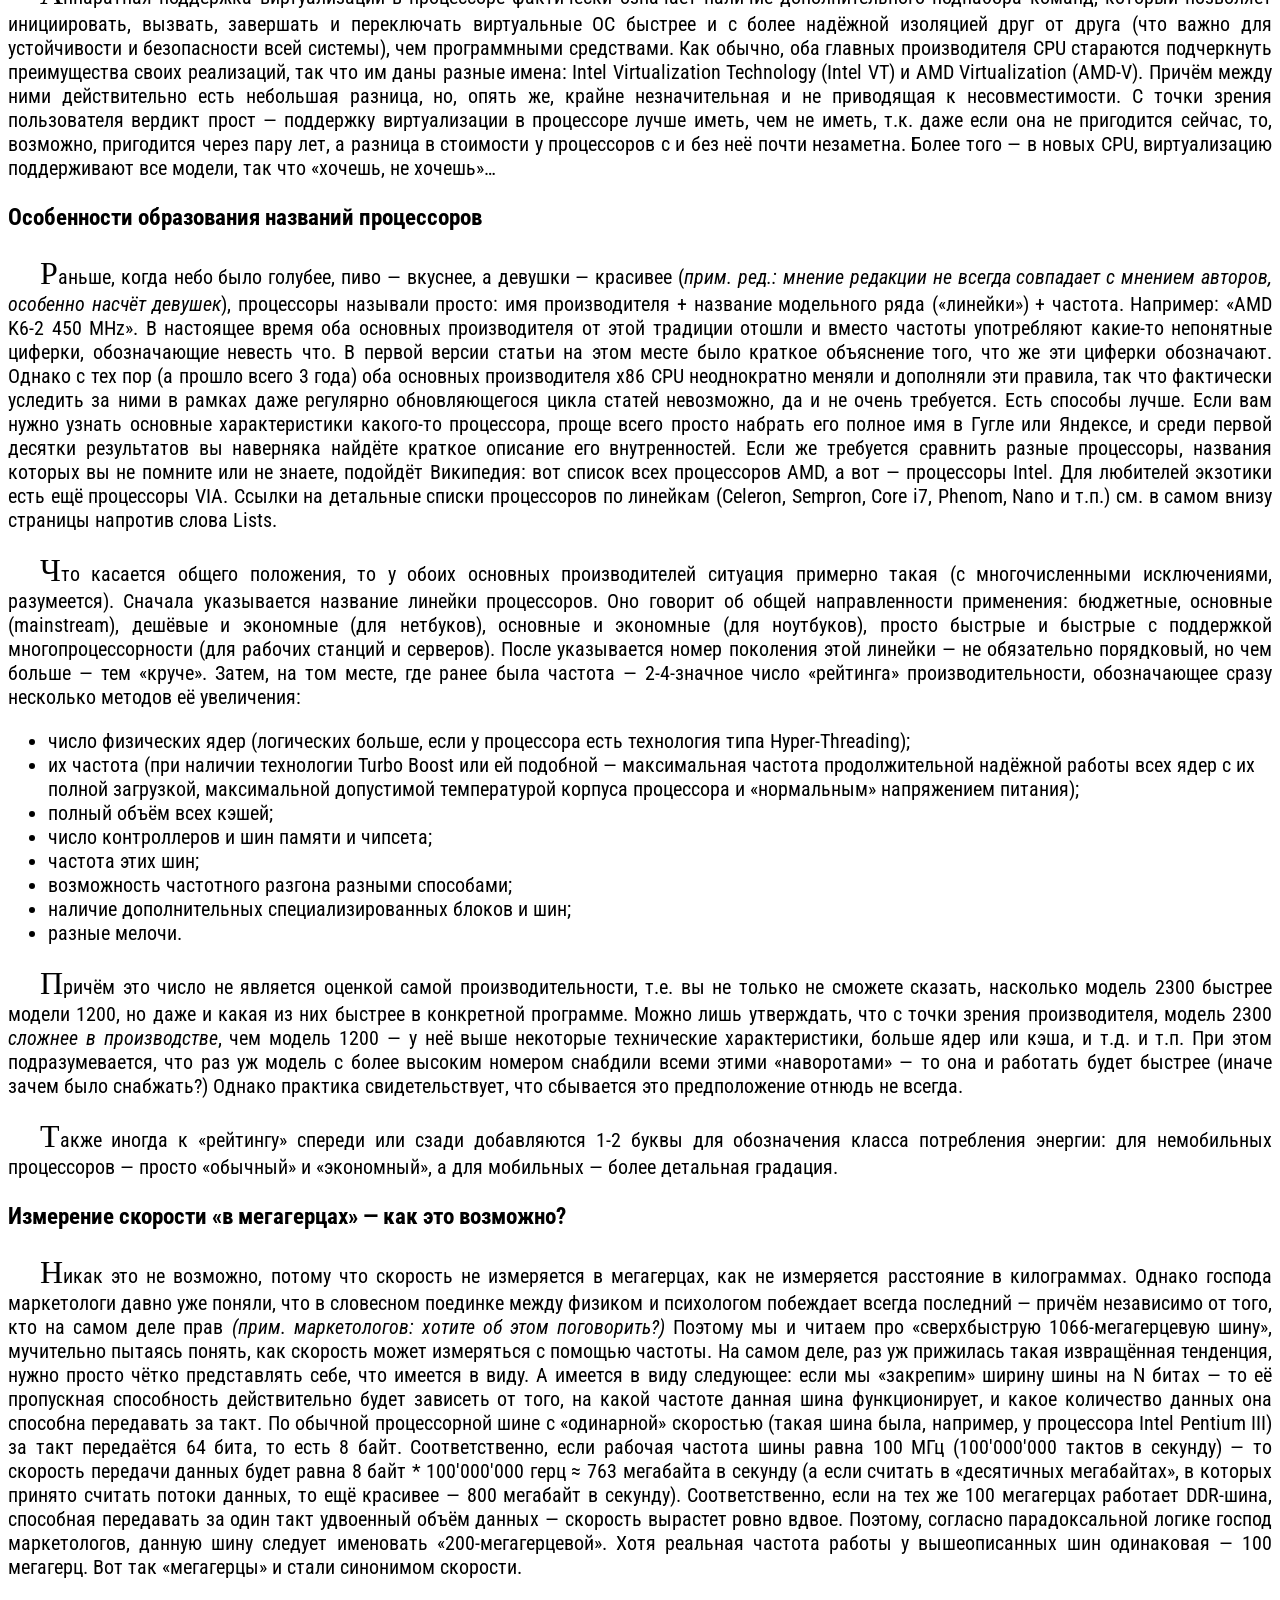
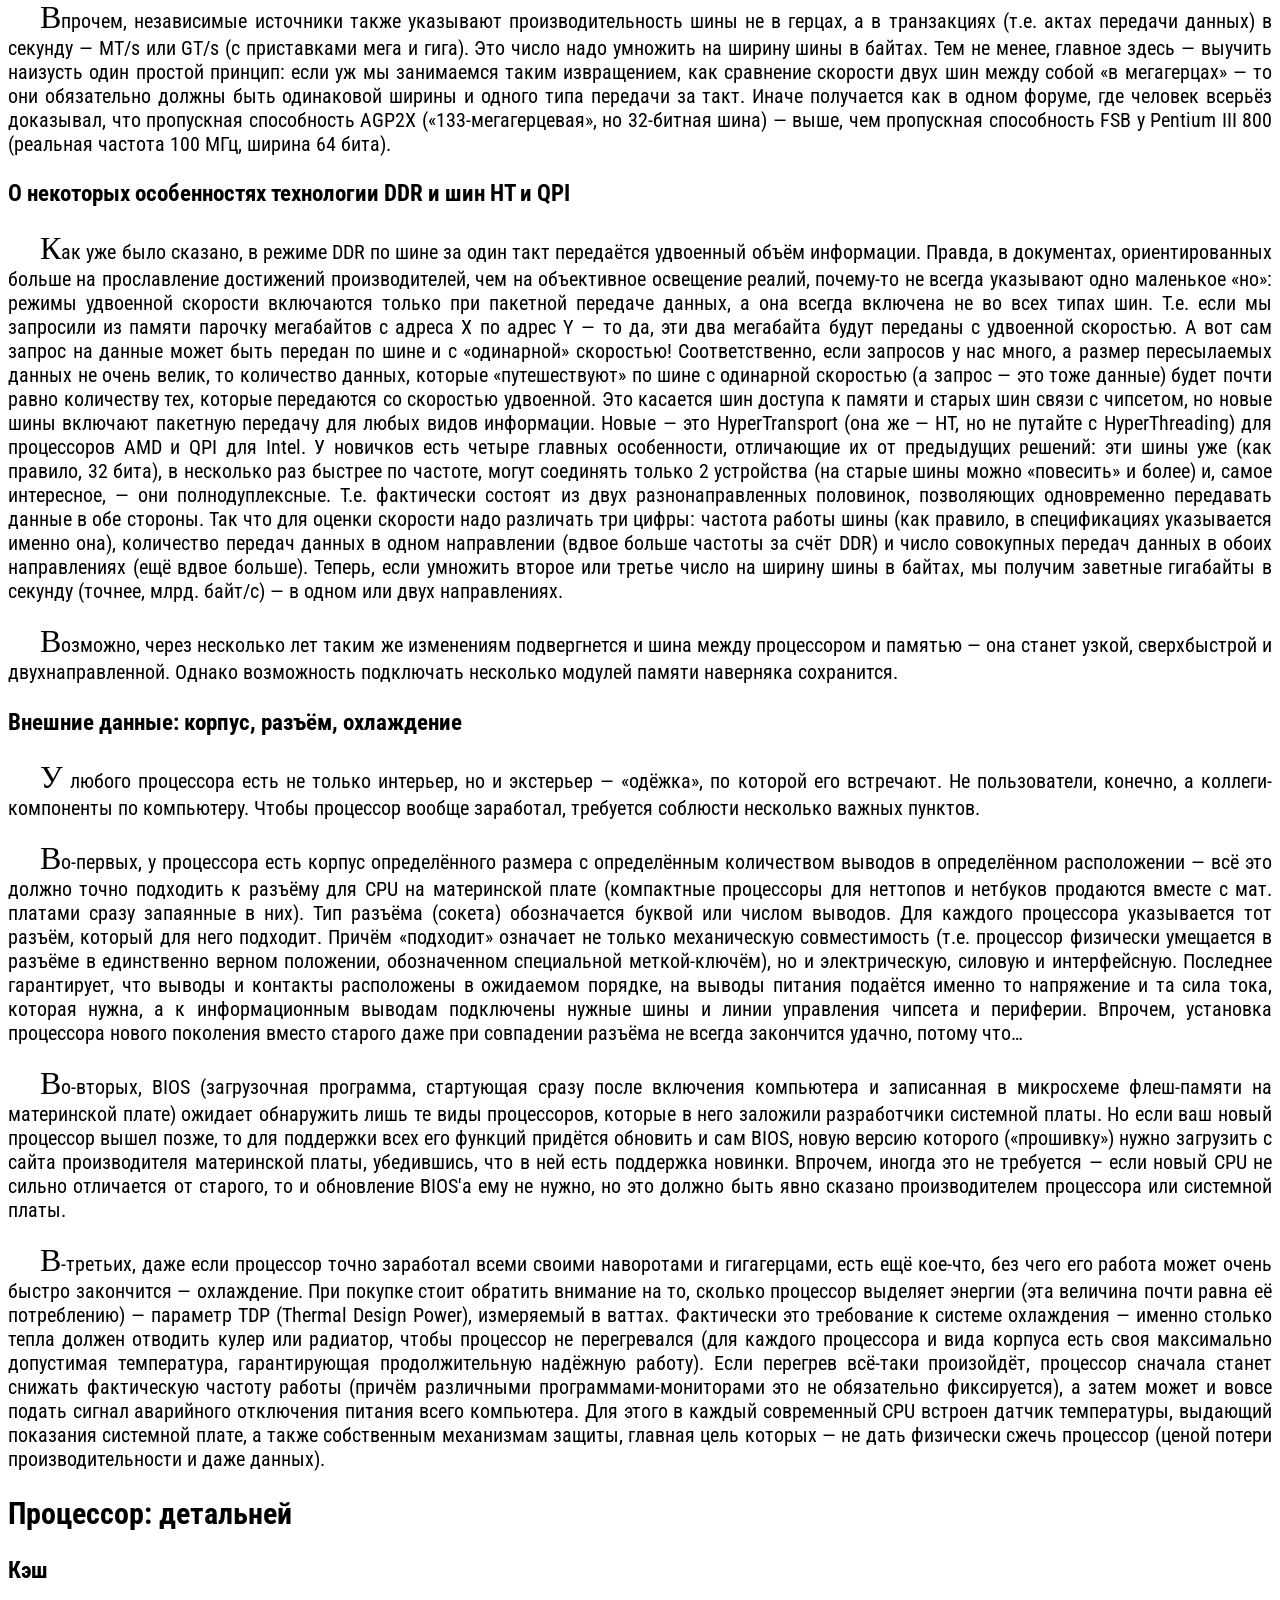
==== commit 08329a59: "CPU in progress" ====
--- a/01-CPU/cpu.html
+++ b/01-CPU/cpu.html
@@ -24,13 +24,97 @@
     <p>
         Ну и традиционное предупреждение: если иное не указано явно, то слово «процессор» в данном материале обозначает «x86(-64) процессор, предназначенный для установки в десктопы или (намного реже) мобильные компьютеры». Серверные процессоры, специализированные процессоры с архитектурой x86, всевозможные embedded-варианты — всё это в рамках статьи не рассматривается.
     </p>
-    <h2>Оглавление</h2>
-    <h2>Введение</h2>
-    <h3>Общее устройство вычислительной машины</h3>
+    <h2 id="table-of-contents">Оглавление</h2>
+    <ol>
+        <li><a href="#intro">Введение</a>
+            <ol>
+                <li><a href="#general-computer-architecture">Общее устройство вычислительной машины</a></li>
+                <li><a href="#code_and_data">Код и данные: основной принцип работы процессора</a></li>
+            </ol>
+        </li>
+        <li><a href="#cpu-ram-interaction">Общие принципы взаимодействия процессора и ОЗУ</a>
+            <ol>
+                <li><a href="#memory-controller">Контроллер памяти</a></li>
+                <li><a href="#fsb">Процессорная шина</a></li>
+                <li><a href="#ram">Оперативная память</a>
+                    <ul>
+                        <li><a href="#fsb-capacity">Разрядность шины памяти, N-канальные контроллеры памяти</a></li>
+                        <li><a href="#speed">Скорость чтения и записи</a></li>
+                        <li><a href="#latency">Латентность</a></li>
+                    </ul>
+                </li>
+            </ol>
+        </li>
+        <li>Процессор: сведения общего характера
+            <ol>
+                <li>Понятие архитектуры
+                    <ul>
+                        <li>Архитектура как совместимость с кодом</li>
+                        <li>Архитектура как характеристика семейства процессоров</li>
+                        <li>64-битные расширения классической x86 (IA32) архитектуры</li>
+                    </ul>
+                </li>
+                <li>Процессорное ядро
+                    <ul>
+                        <li>О многоядерности (многопроцессорности) как концепции</li>
+                        <li>Число ядер и технология HyperTherading</li>
+                        <li>Различия между ядрами одной микроархитектуры</li>
+                        <li>Ревизии</li>
+                        <li>Частота работы ядра</li>
+                    </ul>
+                </li>
+                <li>Виртуализация</li>
+                <li>Особенности образования названий процессоров</li>
+                <li>Измерение скорости «в мегагерцах» — как это возможно?</li>
+                <li>О некоторых особенностях технологии DDR и шин HT и QPI</li>
+                <li>Внешние данные: корпус, разъём, охлаждение</li>
+            </ol>
+        </li>
+        <li>Процессор: детальней
+            <ol>
+                <li>Кэш
+                    <ul>
+                        <li>Общее описание и принцип действия</li>
+                        <li>Многоуровневое кэширование</li>
+                    </ul>
+                </li>
+                <li>Декодер</li>
+                <li>Регистры процессора</li>
+                <li>Функциональные устройства
+                    <ul>
+                        <li>Арифметико-логические устройства</li>
+                        <li>Блоки вычислений с плавающей запятой и векторной обработки</li>
+                        <li>Блоки обмена данных с памятью</li>
+                    </ul>
+                </li>
+                <li>Энергосбережение</li>
+            </ol>
+        </li>
+        <li>Процессор: ещё детальней
+            <ol><li>Особенности кэшей
+                    <ul>
+                        <li>Частота работы кэша и его шина</li>
+                        <li>Эксклюзивный и неэксклюзивный кэш</li>
+                    </ul>
+                </li>
+                <li>Суперскалярность и внеочередное исполнение команд</li>
+                <li>Предварительное (опережающее) декодирование и кэширование
+                    <ul>
+                        <li>Предсказание ветвлений</li>
+                        <li>Предвыборка данных</li>
+                    </ul>
+                </li>
+            </ol>
+        </li>
+        <li>Приложение: генеалогическое древо x86-процессоров</li>
+        <li>Заключение</li>
+    </ol>
+    <h2 id="intro">Введение</h2>
+    <h3 id="general-computer-architecture">Общее устройство вычислительной машины</h3>
     <p>
         Любой компьютер как универсальный инструмент для работы с информацией устроен очень просто. Все его части можно разделить на 3 вида: устройства обработки, хранения и обмена (ввода-вывода), причём последние могут осуществлять обмен данными как между компьютером и человеком, так и между другими компьютерами. С информационной точки зрения больше ничего там нет, хотя учитывая, что компьютер — устройство электрическое, ему нужен источник питания, кабели и т.п., но это общая часть всей электроники. При этом каждый элемент сам делится на компоненты вышеперечисленных трёх видов. Например, процессор относится к устройствам обработки, но внутри себя имеет блоки собственно вычислений, локальной памяти и обмена. Большая часть пока ещё непонятных терминов именует конкретные детали процессора или методы их взаимодействий.
     </p>
-    <h3>Код и данные: основной принцип работы процессора</h3>
+    <h3 id="code-and-data">Код и данные: основной принцип работы процессора</h3>
     <p>
         Если не пытаться изложить здесь «кратенько» курс информатики для средней школы, то единственное что хотелось бы напомнить — это то, что процессор (за редкими исключениями) исполняет не программы, написанные на каком-нибудь языке программирования (один из которых, вы, возможно, даже знаете), а так называемый машинный код. Т.е. командами для него являются последовательности байтов, находящихся в памяти компьютера, не имеющие ничего общего не только с каким-то человеческим языком, но и с языком программирования высокого уровня. Каждая команда занимает до нескольких байт, в среднем — 3-5. Там же, в основной памяти (ОЗУ, RAM) находятся и данные. Они могут находиться в отдельной области, а могут и быть перемешаны с кодом. Различие между кодом и данными состоит в том, что данные — это то, над чем процессор производит операции. А код — это команды, которые ему сообщают, какую именно операцию он должен произвести. Одновременно в памяти располагаются множество программ, необходимых им данных и некоторое свободное место.
     </p>
@@ -44,11 +128,11 @@
     <p>
         Чтобы исполнить команду, процессор должен прочитать её из памяти. Чтобы произвести операцию над данными (а этого требует почти каждая команда), процессор должен прочитать их из памяти, и, возможно, после произведения над ними определённого действия, записать их обратно в память в обновлённом (изменённом) виде. Команды и данные идентифицируются их адресом, который представляет собой порядковый номер байта в памяти, с которого эти данные начинаются (если они занимают несколько байт).
     </p>
-    <h2>Общие принципы взаимодействия процессора и ОЗУ</h2>
+    <h2 id="cpu-ram-interaction">Общие принципы взаимодействия процессора и ОЗУ</h2>
     <p>
         Возможно, кого-то удивит, что достаточно большой раздел в «Дайджесте», посвящённом x86 CPU, выделен под объяснение особенностей функционирования памяти в современных системах, основанных на данном типе процессоров. Однако факты — упрямая вещь: сами x86-процессоры ныне содержат так много блоков, отвечающих именно за оптимизацию их работы с ОЗУ, что игнорировать эту тесную связь было бы совершенно нелепо. Можно сказать даже так: уж, коль решения, связанные с оптимизацией работы с памятью, стали неотъемлемой частью самих процессоров — то и саму память можно рассматривать в качестве некоего «придатка», функционирование которого оказывает непосредственное влияние на скорость работы CPU. Без понимания особенностей взаимодействия процессора с памятью, невозможно понять, за счёт чего тот или иной процессор (та или иная система) исполняет программы медленнее или быстрее.
     </p>
-    <h3>Контроллер памяти</h3>
+    <h3 id="memory-controller">Контроллер памяти</h3>
     <p>
         Итак, ранее выше мы уже говорили о том, что как команды, так и данные, попадают в процессор из оперативной памяти. На самом деле всё немного сложнее. Ещё недавно в большинстве x86-систем (т.е. компьютеров на базе x86-процессоров), процессор к памяти обращаться сам не мог, т.к. не имел в своём составе соответствующих узлов. Некоторые не самые новые, но ещё популярные линейки процессоров (Intel Core 2, Celeron и Pentium всех видов) используют такую классическую организацию и сейчас. В этой схеме процессор обращается к «промежуточному» специализированному устройству, называемому контроллером памяти, а уже тот, в свою очередь — к микросхемам ОЗУ, размещенным на модулях памяти. Модули вы наверняка видели — это такие длинные узкие текстолитовые «планочки» (фактически — небольшие платы) с несколькими микросхемами на них, вставляемые в специальные разъёмы на системной плате. Роль контроллера ОЗУ, таким образом, проста: он служит своего рода «мостом» между памятью и использующими её устройствами (а это не только процессор, но об этом — чуть позже).
     </p>
@@ -62,20 +146,20 @@
     <p>
         В традиционной схеме, контроллер памяти входит в состав чипсета — набора микросхем, являющегося основой системной платы. От быстродействия контроллера во многом зависит скорость обмена данными между процессором и памятью, это один из важнейших компонентов, влияющих на общую производительность компьютера. По «новой» схеме (к ней относятся процессоры Intel Core с буквой «i», и все ныне выпускаемые CPU AMD), контроллер памяти входит в состав самого процессора — теперь никаких посредников между памятью и процессором нет, так что общаться им оказывается проще и быстрее. Однако многочисленным устройствам ввода-вывода жизнь несколько усложнилась — им путь до памяти стал на один шаг длиннее, т.к. чипсет никуда не исчез (а лишь лишился контроллера памяти), и теперь обращаться к памяти требуется через процессор, отвлекая его от выполнения программ. Тем не менее, новая схема является прогрессивной, потому что процессору важнее всего получить доступ к памяти как можно быстрее, даже ценой некоторого усложнения доступа для других устройств — именно он является главным потребителем и производителем той информации, которая записана в памяти.
     </p>
-    <h3>Процессорная шина</h3>
+    <h3 id="fsb">Процессорная шина</h3>
     <p>
         Любой процессор обязательно оснащён как минимум одной процессорной шиной, которую в среде x86 CPU иногда по старинке называют FSB (Front Side Bus), хотя современные процессоры имеют для неё разные названия (QPI для Intel и HyperTransport для AMD). В многопроцессорных платах таких шин несколько, и связаны они с другими процессорами и чипсетом. В домашних компьютерах, где процессор, как правило, один, шина у него единственная (не считая шины памяти, если в процессор встроен её контроллер) и связывает его с чипсетом, а через него — со всеми остальными устройствами.
     </p>
-    <h3>Оперативная память</h3>
-    <h4>Разрядность шины памяти, N-канальные контроллеры памяти</h4>
+    <h3 id="ram">Оперативная память</h3>
+    <h4 id="fsb-capacity">Разрядность шины памяти, N-канальные контроллеры памяти</h4>
     <p>
         На сегодняшний день вся память, используемая в современных десктопных x86-системах, имеет шину шириной 64 бита. Это означает, что за один такт по данной шине одновременно может быть передано количество информации, кратное 8 байтам (8 байт для SDR-шин, 16 байт для DDR-шин). Особняком стоит только память типа RDRAM, применявшаяся в системах на базе процессоров Intel Pentium 4 на заре становления архитектуры NetBurst, но сейчас это направление признано тупиковым для x86-ПК (к слову — руку к этому приложила всё та же компания Intel, которая в своё время активно пропагандировала данный тип памяти). Некоторую неразбериху вносят лишь многоканальные контроллеры, обеспечивающие одновременную работу с несколькими отдельными друг от друга 64-битными шинами. Применительно к 2-канальным котроллерам некоторые производители заявляют о «128-битности». Однако арифметика на уровне 1-го класса в данном случае работает с оговоркой: 2x64 равно 128 только когда все каналы работают одновременно. Т.е. N-канальный контроллер памяти теоретически может увеличить скорость работы с данными в N раз, но при этом ширина каждой шины памяти во всех современных контроллерах, применяемых в x86-системах по-прежнему равна 64 битам. На данный момент времени, одноканальный контроллер памяти можно смело назвать анахронизмом: все современные x86-системы оснащены как минимум 2-канальными контроллерами памяти, а некоторые — даже 3-канальными.
     </p>
-    <h4>Скорость чтения и записи</h4>
+    <h4 id="speed">Скорость чтения и записи</h4>
     <p>
         Скорость чтения и записи информации в память теоретически ограничивается исключительно пропускной способностью самой памяти. Так, например, двухканальный контроллер памяти стандарта DDR2-800 теоретически способен обеспечить скорость чтения и записи информации, равную 8 байт (ширина шины) * 2 (количество каналов) * 2 (протокол DDR, обеспечивающий передачу 2 пакетов данных за 1 такт) * 400'000'000 (фактическая частота работы шины памяти равная 400 МГц, т.е. 400 млн. тактов в секунду). Упомянем, что полученное произведение измеряется не в МБ/с (ГБ/с), а млн. (млрд.) байт/с, что несколько меньше честных двоичных «мега-» и «гига-». Даже с учётом этого, значения, получаемые в результате практических тестов, как правило, чуть ниже теоретических: сказывается «неидеальность» конструкции контроллера памяти, плюс накладки (задержки), вызванные работой подсистемы кэширования самого процессора (см. ниже раздел про процессорный кэш). Однако основной «подвох» содержится даже не в накладках, а в том, что скорость «линейного» чтения или записи является вовсе не единственной характеристикой, влияющей на фактическую скорость работы процессора с ОЗУ. Необходимо кроме линейной скорости считывания или записи учитывать ещё и такую характеристику, как латентность.
     </p>
-    <h4>Латентность</h4>
+    <h4 id="latency">Латентность</h4>
     <p>
         Латентность (она же — задержка) является не менее важной характеристикой с точки зрения быстродействия подсистемы памяти, чем скорость «прокачки данных». Большая скорость обмена данными хороша тогда, когда их размер относительно велик, но если нам требуется «понемногу с разных адресов» — то на первый план выходит именно латентность. Что это такое? В общем случае — время, которое требуется для того, чтобы начать считывать информацию с определённого адреса. И действительно: с момента, когда процессор посылает контроллеру памяти команду на считывание (запись), и до момента, когда эта операция осуществляется, проходит определённое время. Причём оно вовсе не равно времени, которое требуется на пересылку данных. Приняв команду на чтение или запись от процессора, контроллер памяти «указывает» ей, с каким адресом он желает работать. Доступ к любому произвольно взятому адресу не может быть осуществлён мгновенно. Возникает задержка: адрес указан, но память не готова предоставить к нему доступ, особенно если он указывает на слишком далёкое от предыдущей операции место (по разнице адресов). В общем случае, эту задержку и принято называть латентностью. У разных типов памяти она разная. Так, например, память типа DDR3 имеет в среднем большие задержки, чем DDR2 (при одинаковой частоте передачи данных). В результате, если данные в программе расположены «хаотично» и «небольшими кусками», либо метод считывания или записи совсем не последовательный, то скорость обмена становится намного менее важной, чем скорость доступа к «началу куска», т.к. задержки при переходе на очередной адрес влияют на быстродействие системы намного сильнее, чем скорость считывания или записи.
     </p>
@@ -205,16 +289,16 @@
     <p>
         Что касается общего положения, то у обоих основных производителей ситуация примерно такая (с многочисленными исключениями, разумеется). Сначала указывается название линейки процессоров. Оно говорит об общей направленности применения: бюджетные, основные (mainstream), дешёвые и экономные (для нетбуков), основные и экономные (для ноутбуков), просто быстрые и быстрые с поддержкой многопроцессорности (для рабочих станций и серверов). После указывается номер поколения этой линейки — не обязательно порядковый, но чем больше — тем «круче». Затем, на том месте, где ранее была частота — 2-4-значное число «рейтинга» производительности, обозначающее сразу несколько методов её увеличения:
     </p>
-    <p>
-        число физических ядер (логических больше, если у процессора есть технология типа Hyper-Threading);<br>
-        их частота (при наличии технологии Turbo Boost или ей подобной — максимальная частота продолжительной надёжной работы всех ядер с их полной загрузкой, максимальной допустимой температурой корпуса процессора и «нормальным» напряжением питания);<br>
-        полный объём всех кэшей;<br>
-        число контроллеров и шин памяти и чипсета;<br>
-        частота этих шин;<br>
-        возможность частотного разгона разными способами;<br>
-        наличие дополнительных специализированных блоков и шин;<br>
-        разные мелочи.<br>
-    </p>
+    <ul>
+        <li>число физических ядер (логических больше, если у процессора есть технология типа Hyper-Threading);</li>
+        <li>их частота (при наличии технологии Turbo Boost или ей подобной — максимальная частота продолжительной надёжной работы всех ядер с их полной загрузкой, максимальной допустимой температурой корпуса процессора и «нормальным» напряжением питания);</li>
+        <li>полный объём всех кэшей;</li>
+        <li>число контроллеров и шин памяти и чипсета;</li>
+        <li>частота этих шин;</li>
+        <li>возможность частотного разгона разными способами;</li>
+        <li>наличие дополнительных специализированных блоков и шин;</li>
+        <li>разные мелочи.</li>
+    </ul>
     <p>
         Причём это число не является оценкой самой производительности, т.е. вы не только не сможете сказать, насколько модель 2300 быстрее модели 1200, но даже и какая из них быстрее в конкретной программе. Можно лишь утверждать, что с точки зрения производителя, модель 2300 <i>сложнее в производстве</i>, чем модель 1200 — у неё выше некоторые технические характеристики, больше ядер или кэша, и т.д. и т.п. При этом подразумевается, что раз уж модель с более высоким номером снабдили всеми этими «наворотами» — то она и работать будет быстрее (иначе зачем было снабжать?) Однако практика свидетельствует, что сбывается это предположение отнюдь не всегда.
     </p>
--- a/01-CPU/cpu.css
+++ b/01-CPU/cpu.css
@@ -27,3 +27,16 @@
 {
     font-style: italic;
 }
+/*...................................................*/
+ol
+{
+    list-style:upper-roman;
+}
+ol ol      /*В конструкцию <ol> вложена другая конструкция <ol> на любом уровне*/
+{
+    list-style:decimal;
+}
+ol ul       /*В конструкцию <ol> вложена другая конструкция <ul> на любом уровне*/
+{
+    list-style:none;
+}
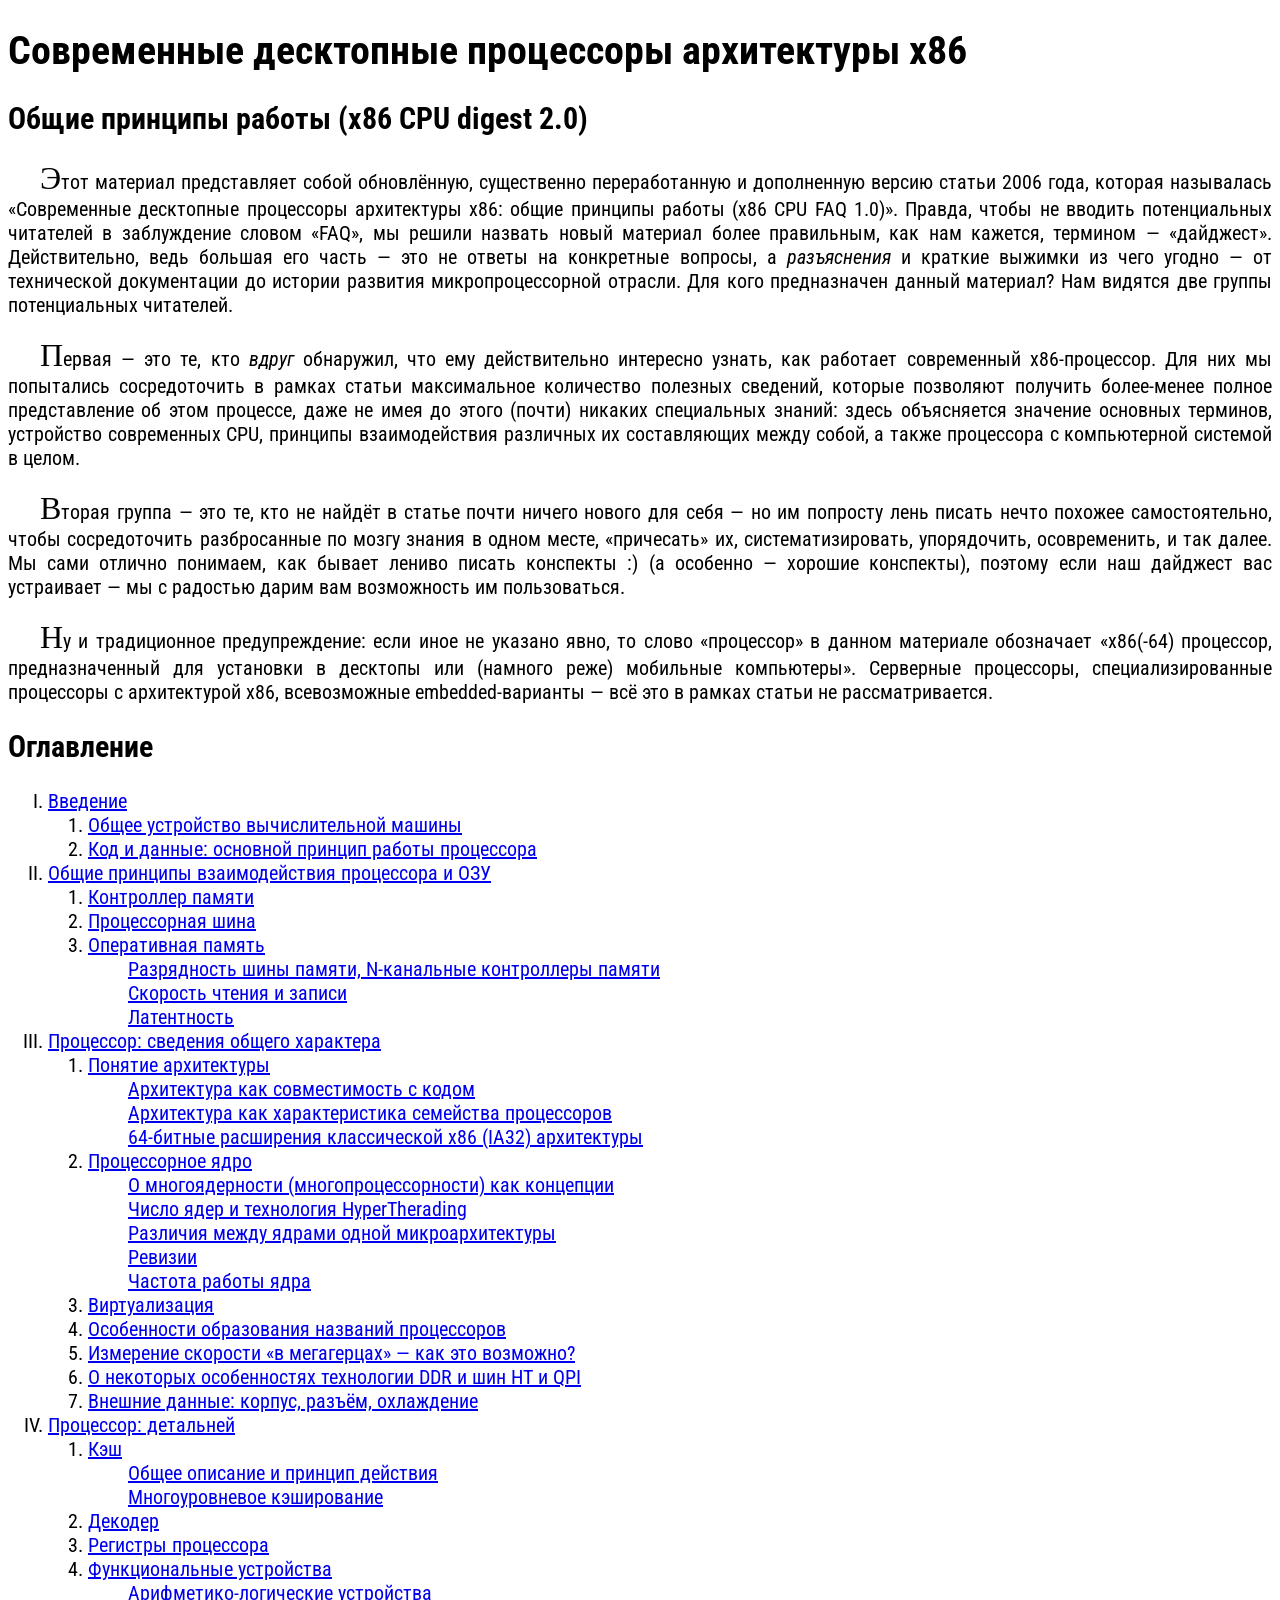
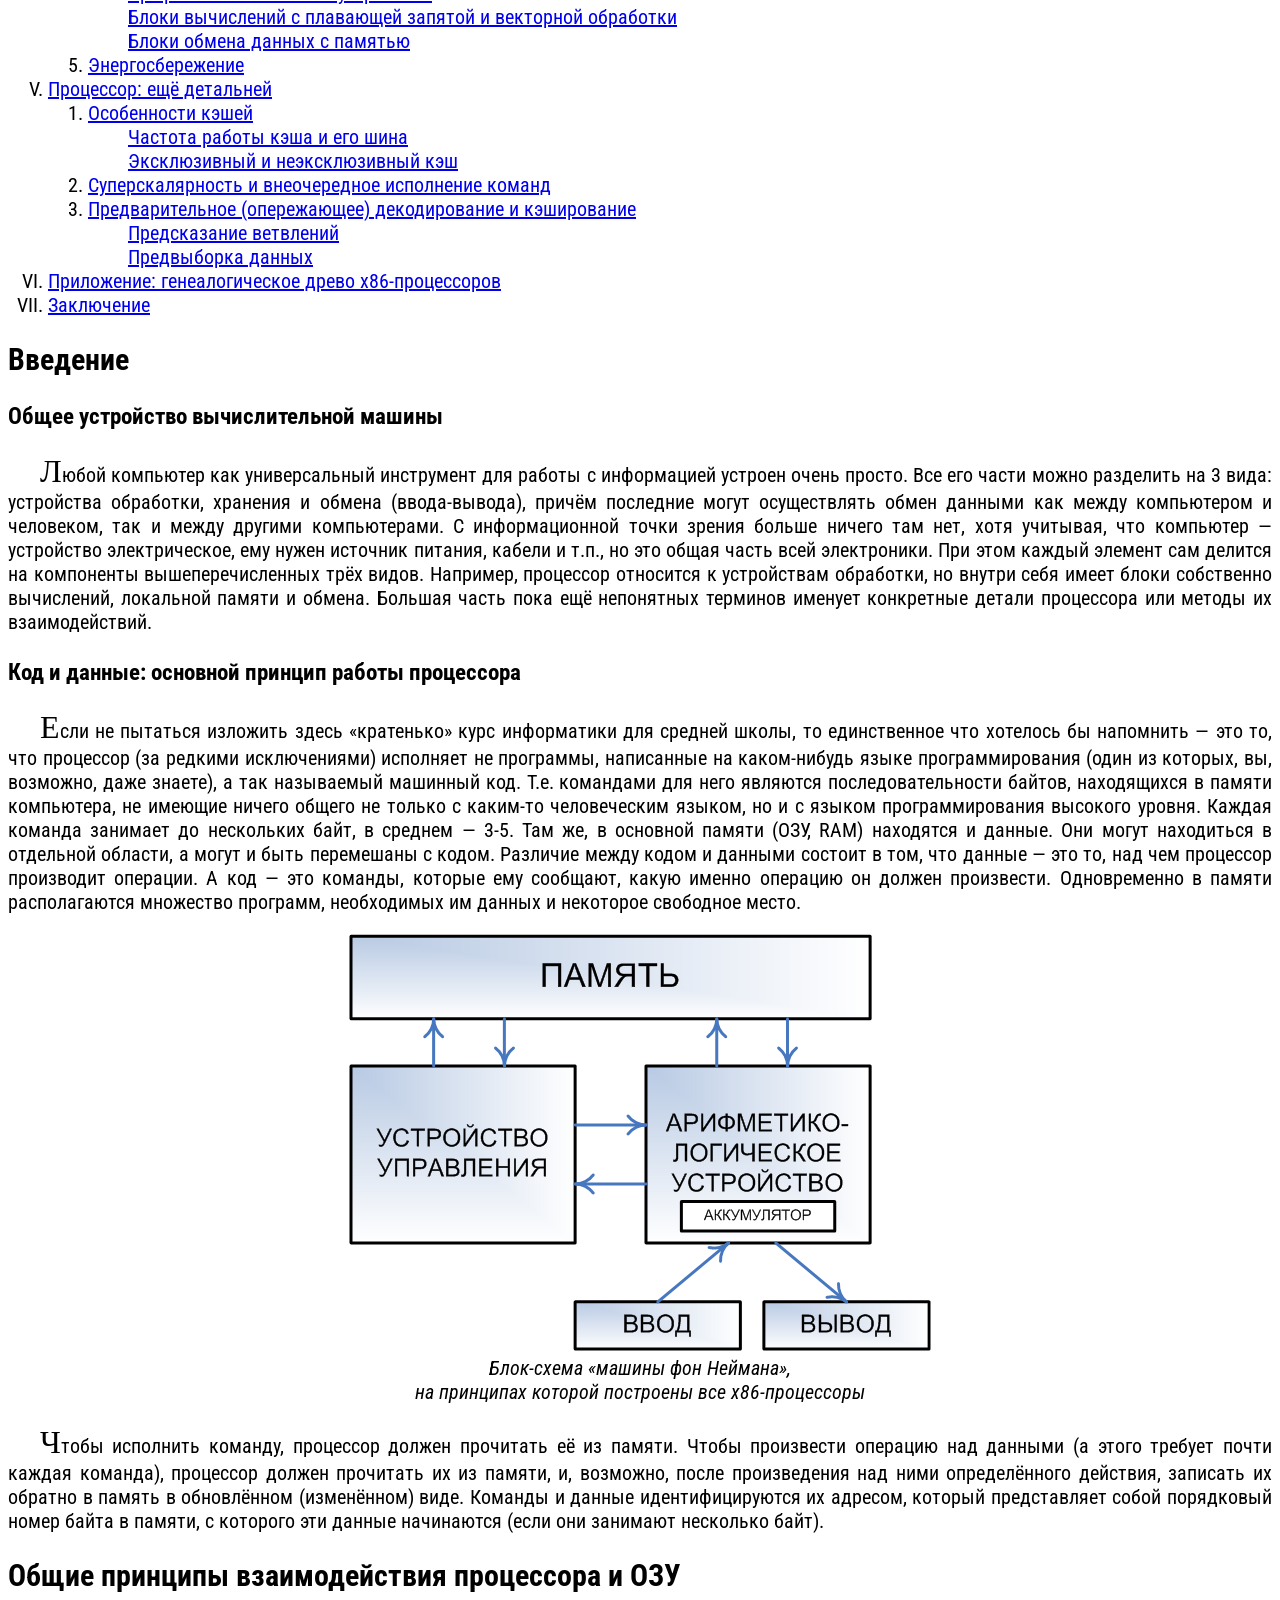
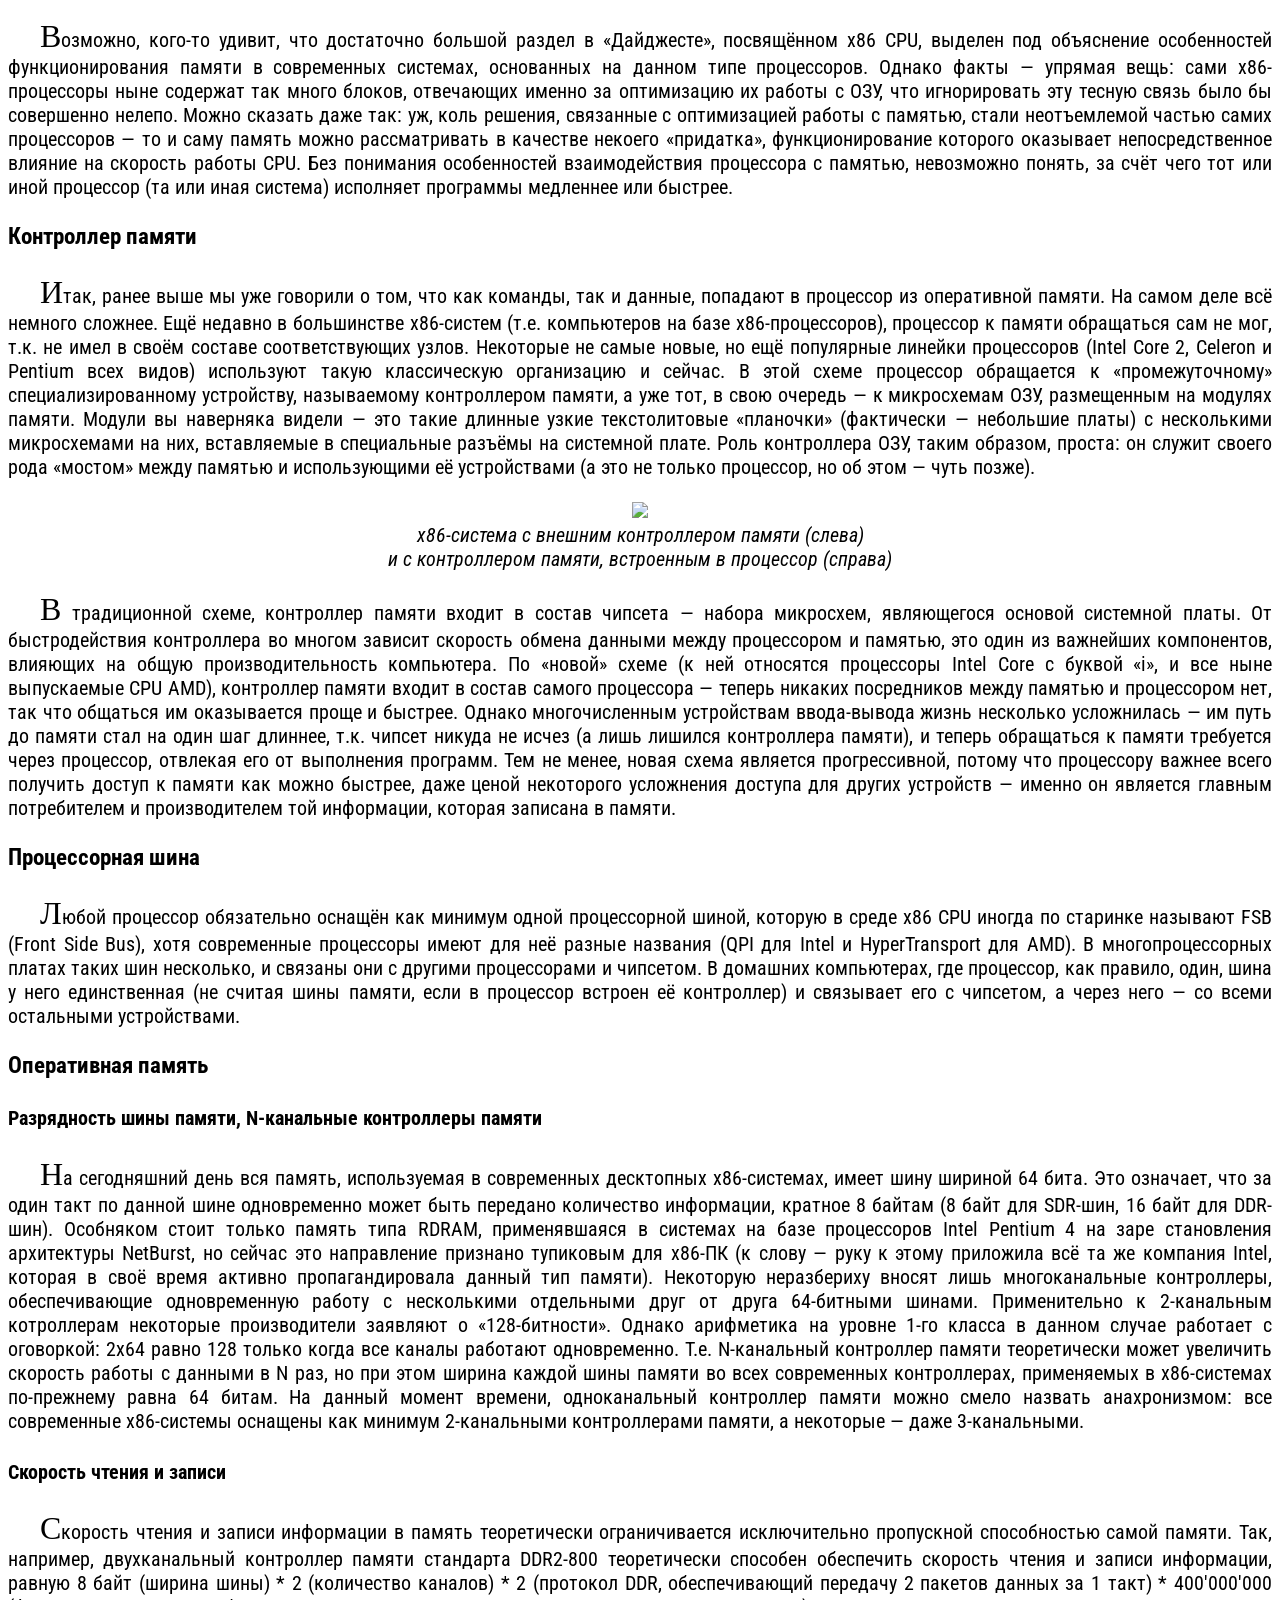
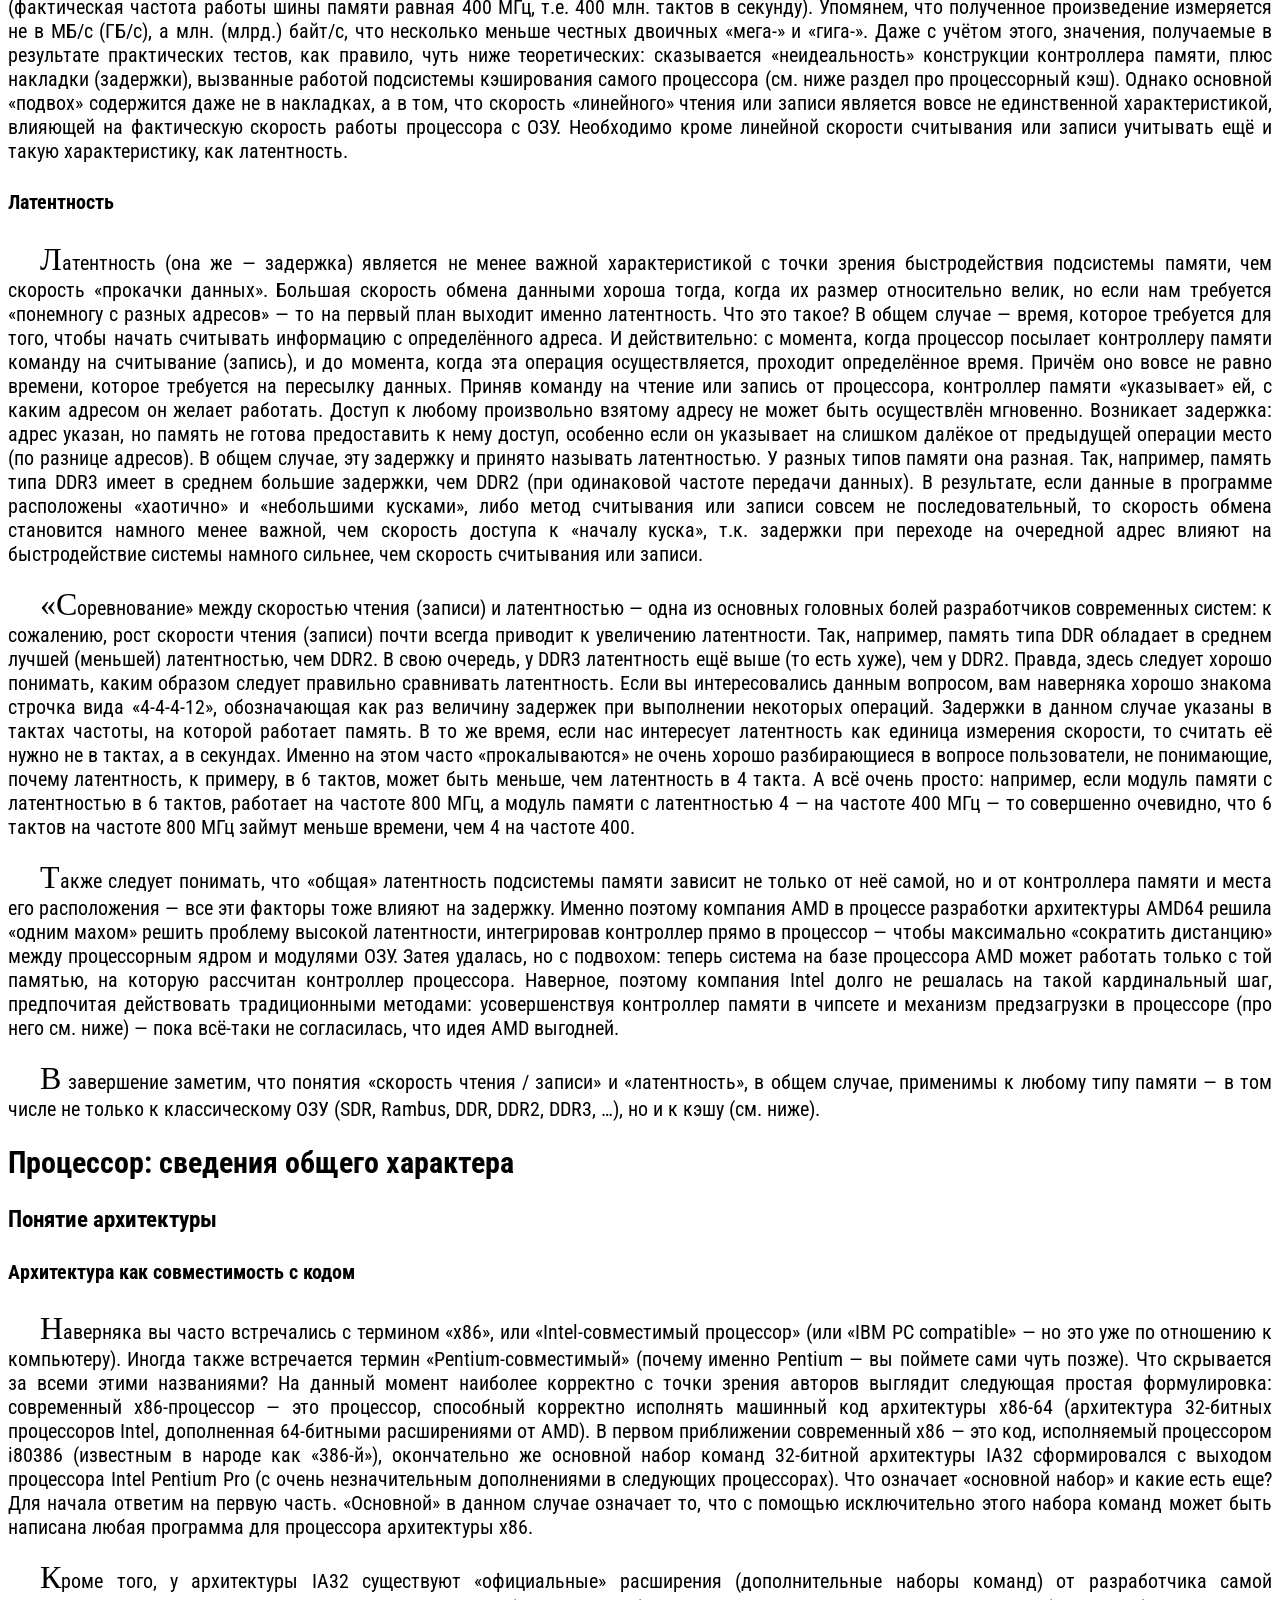
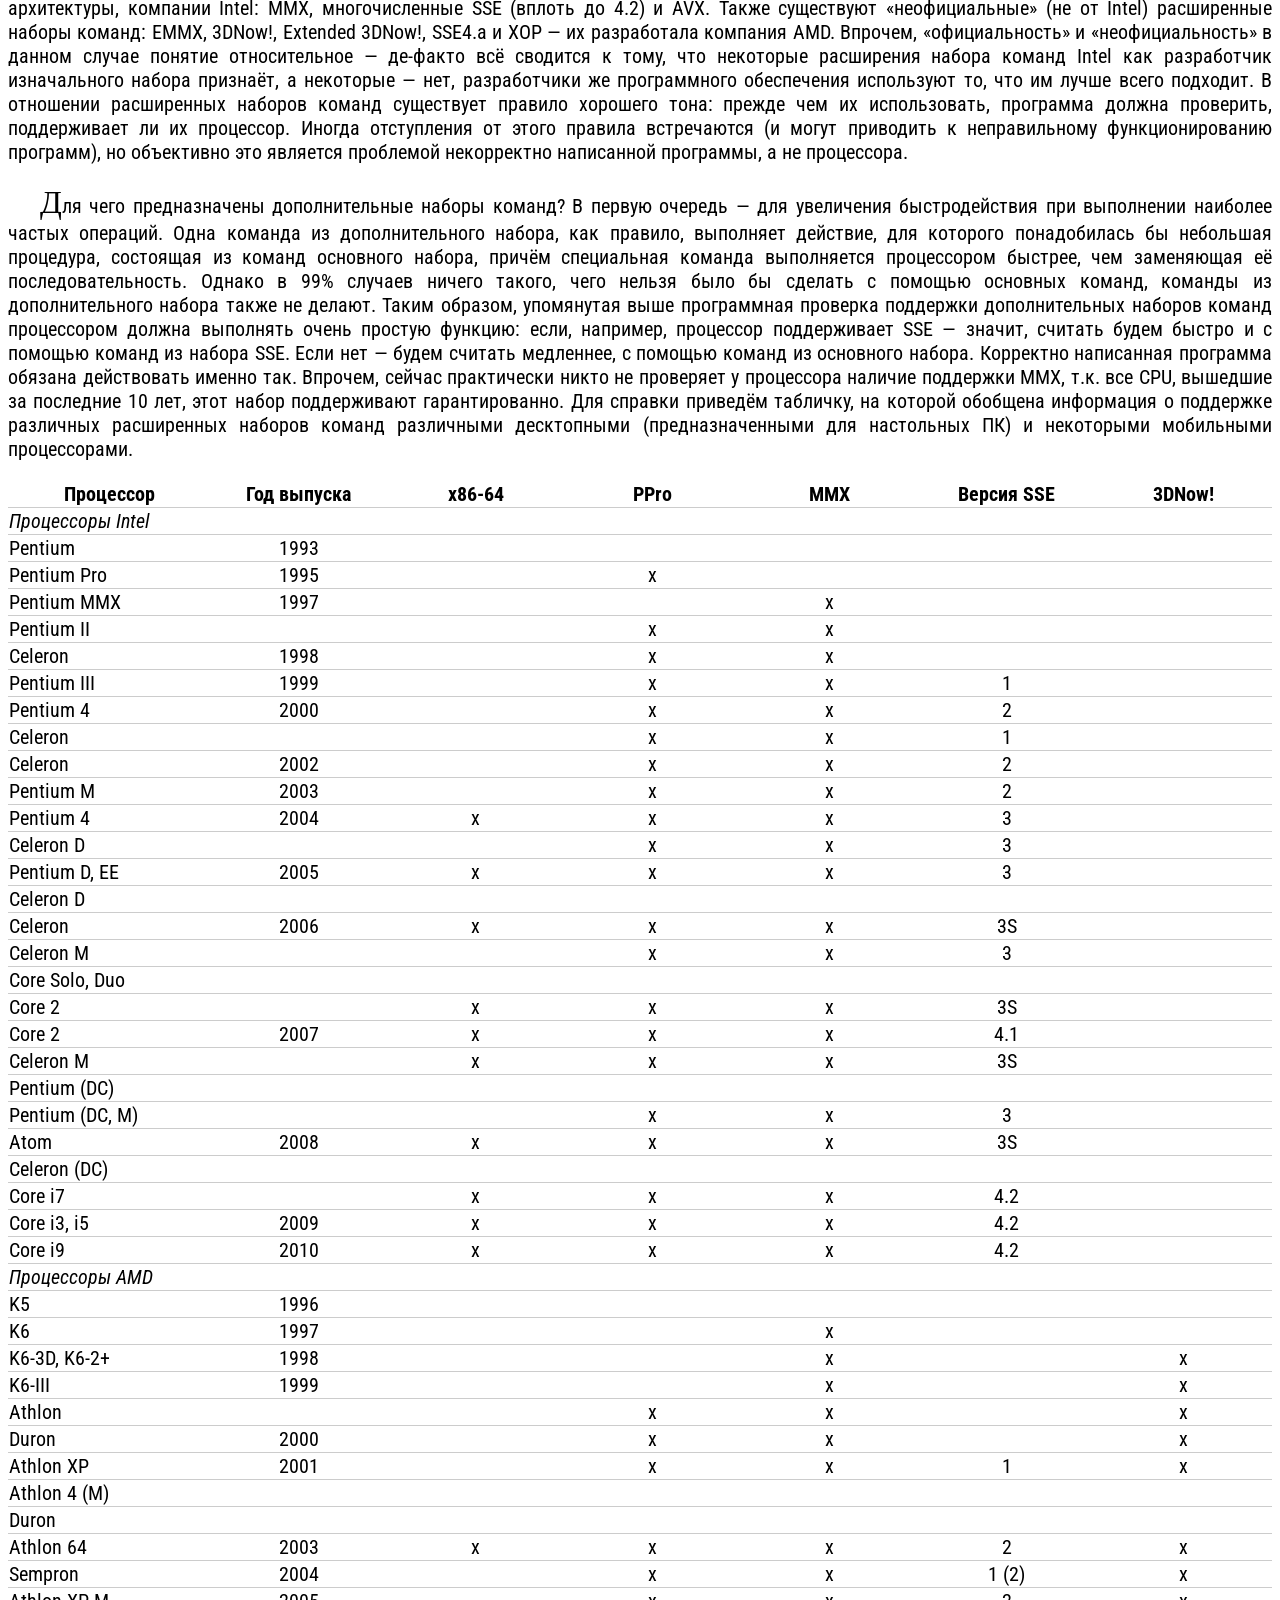
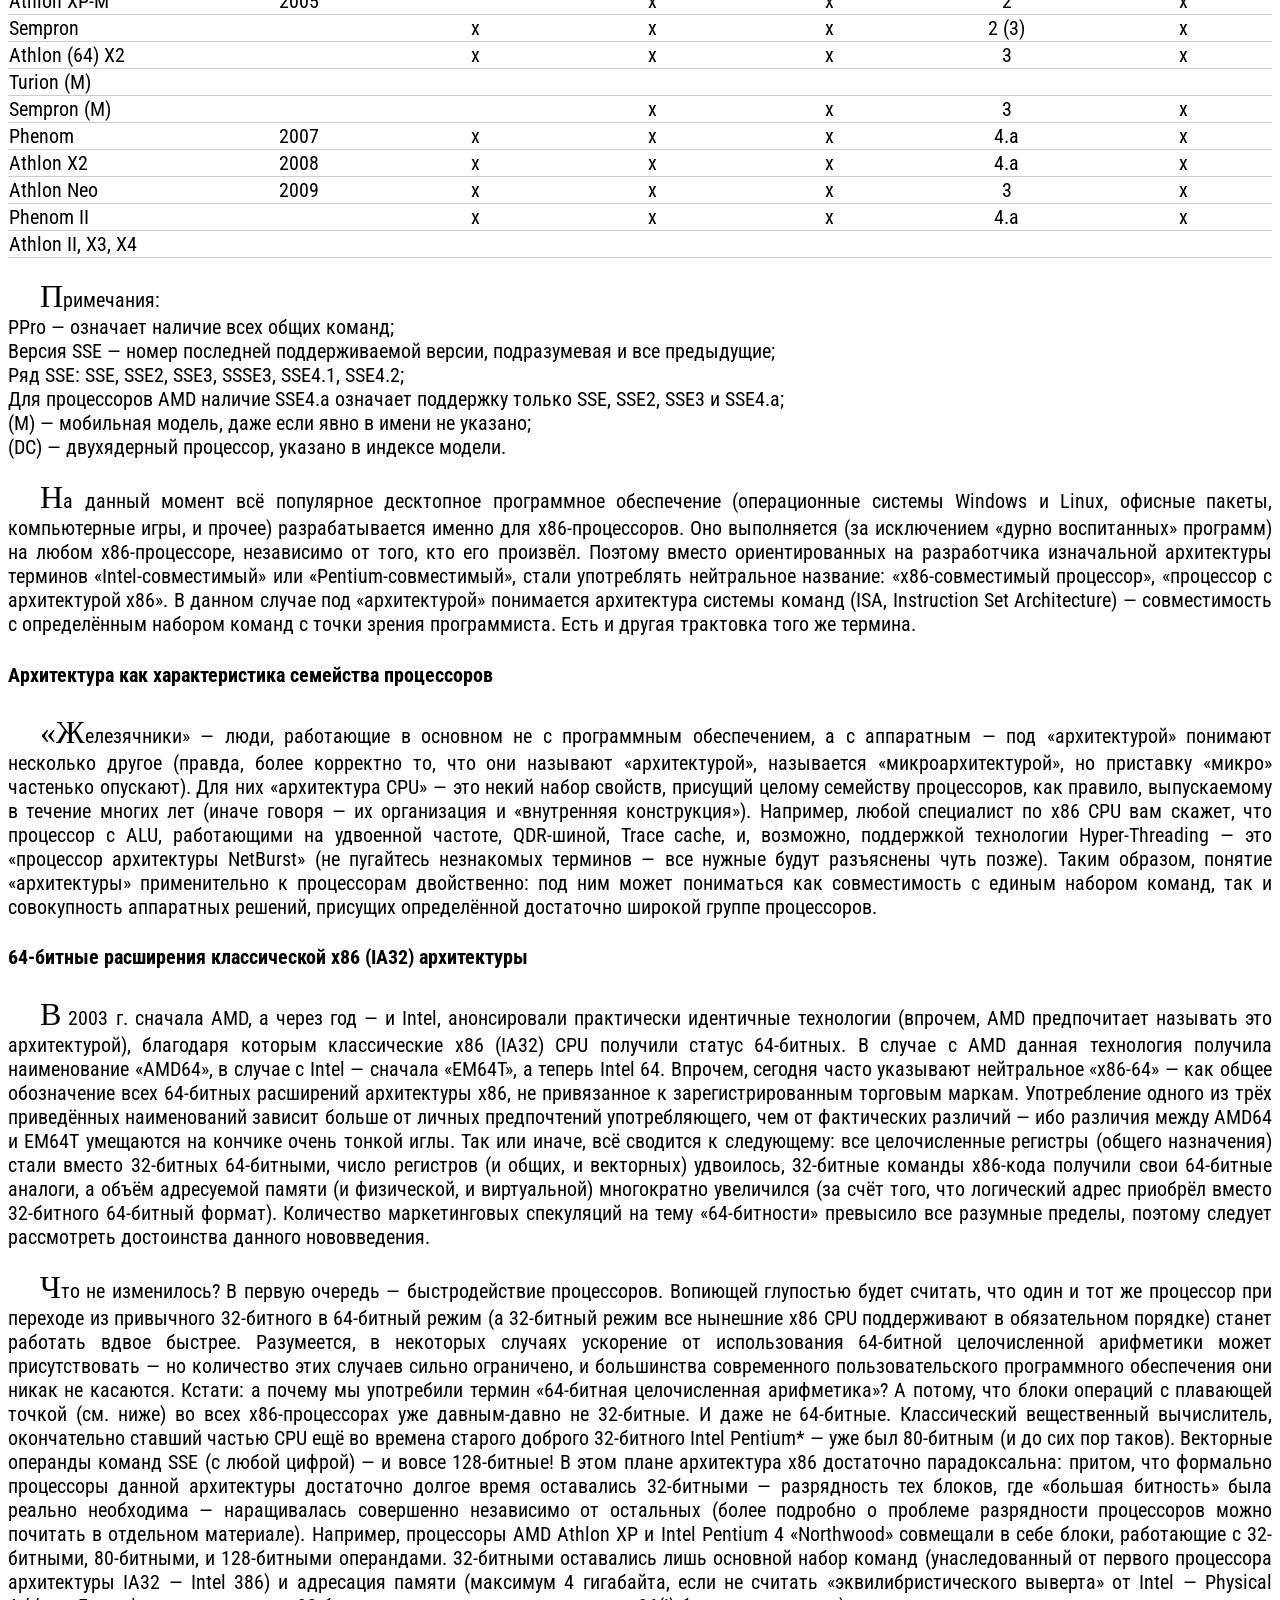
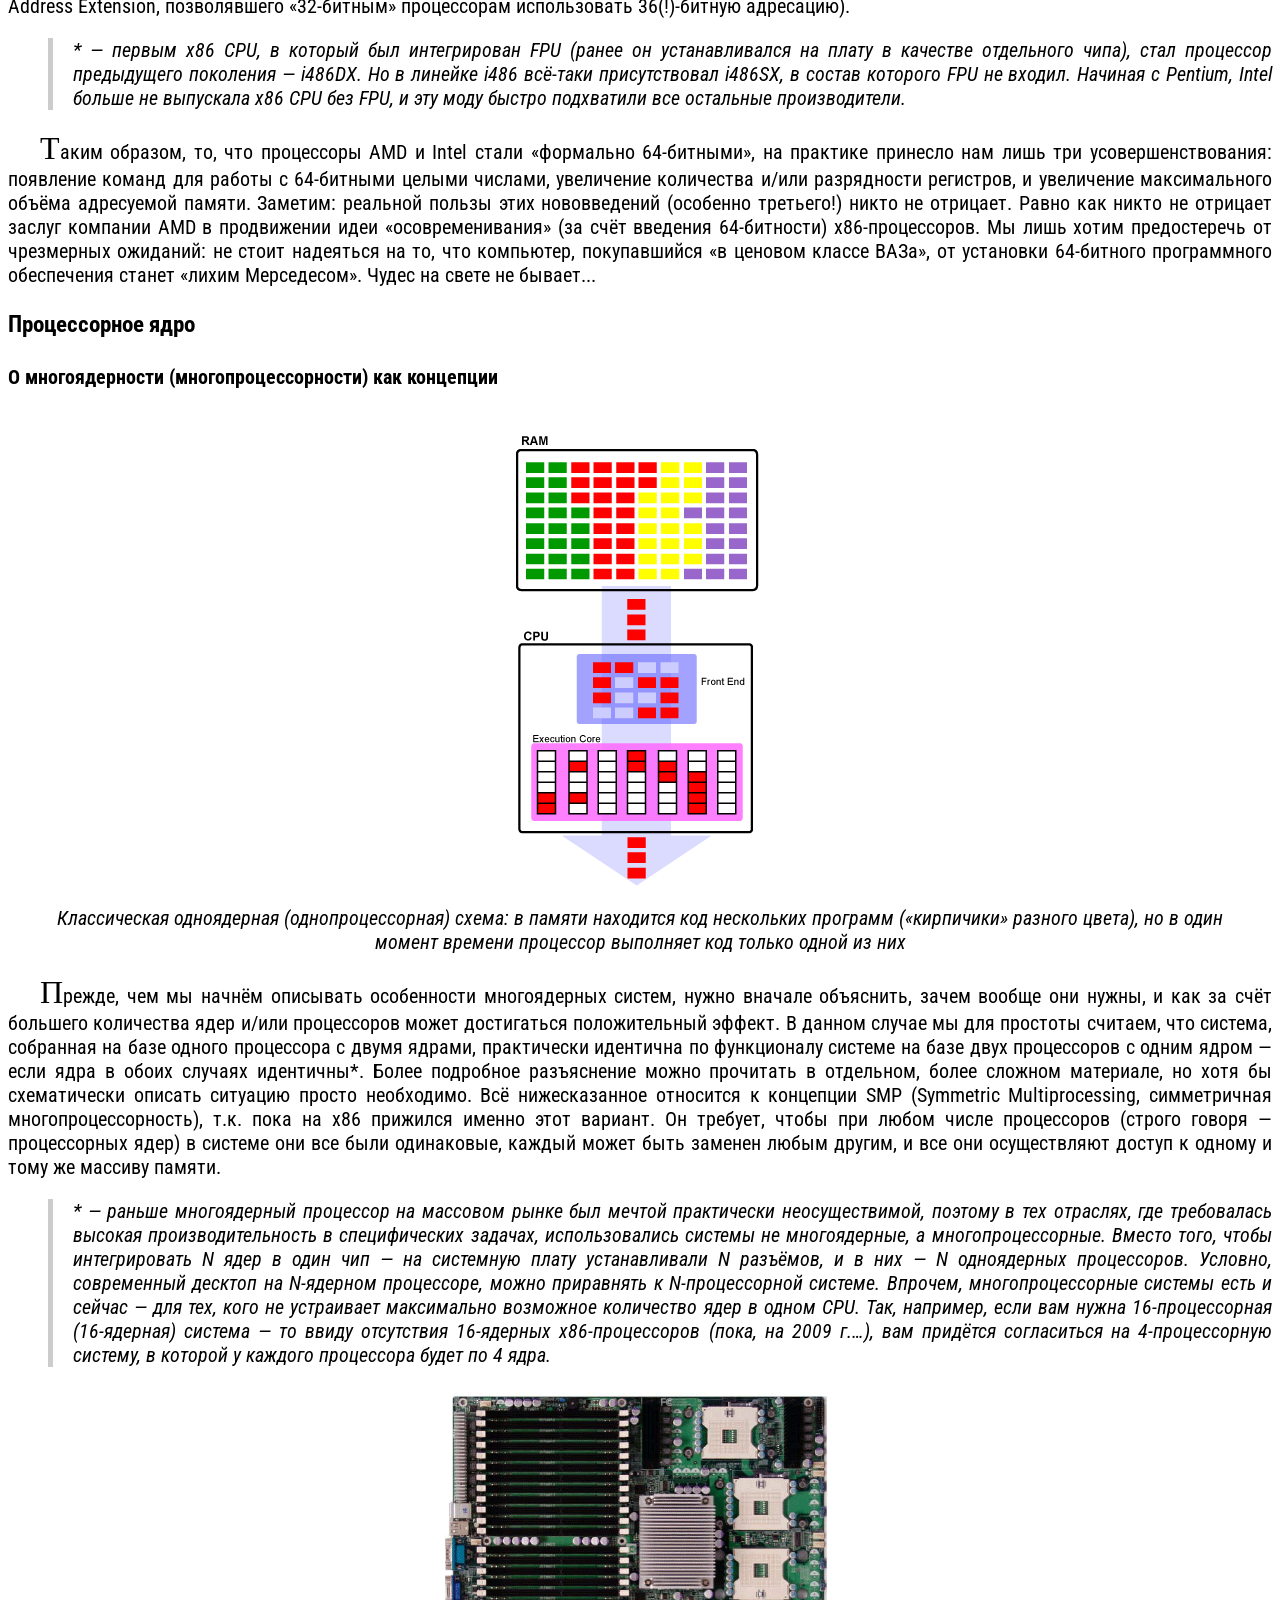
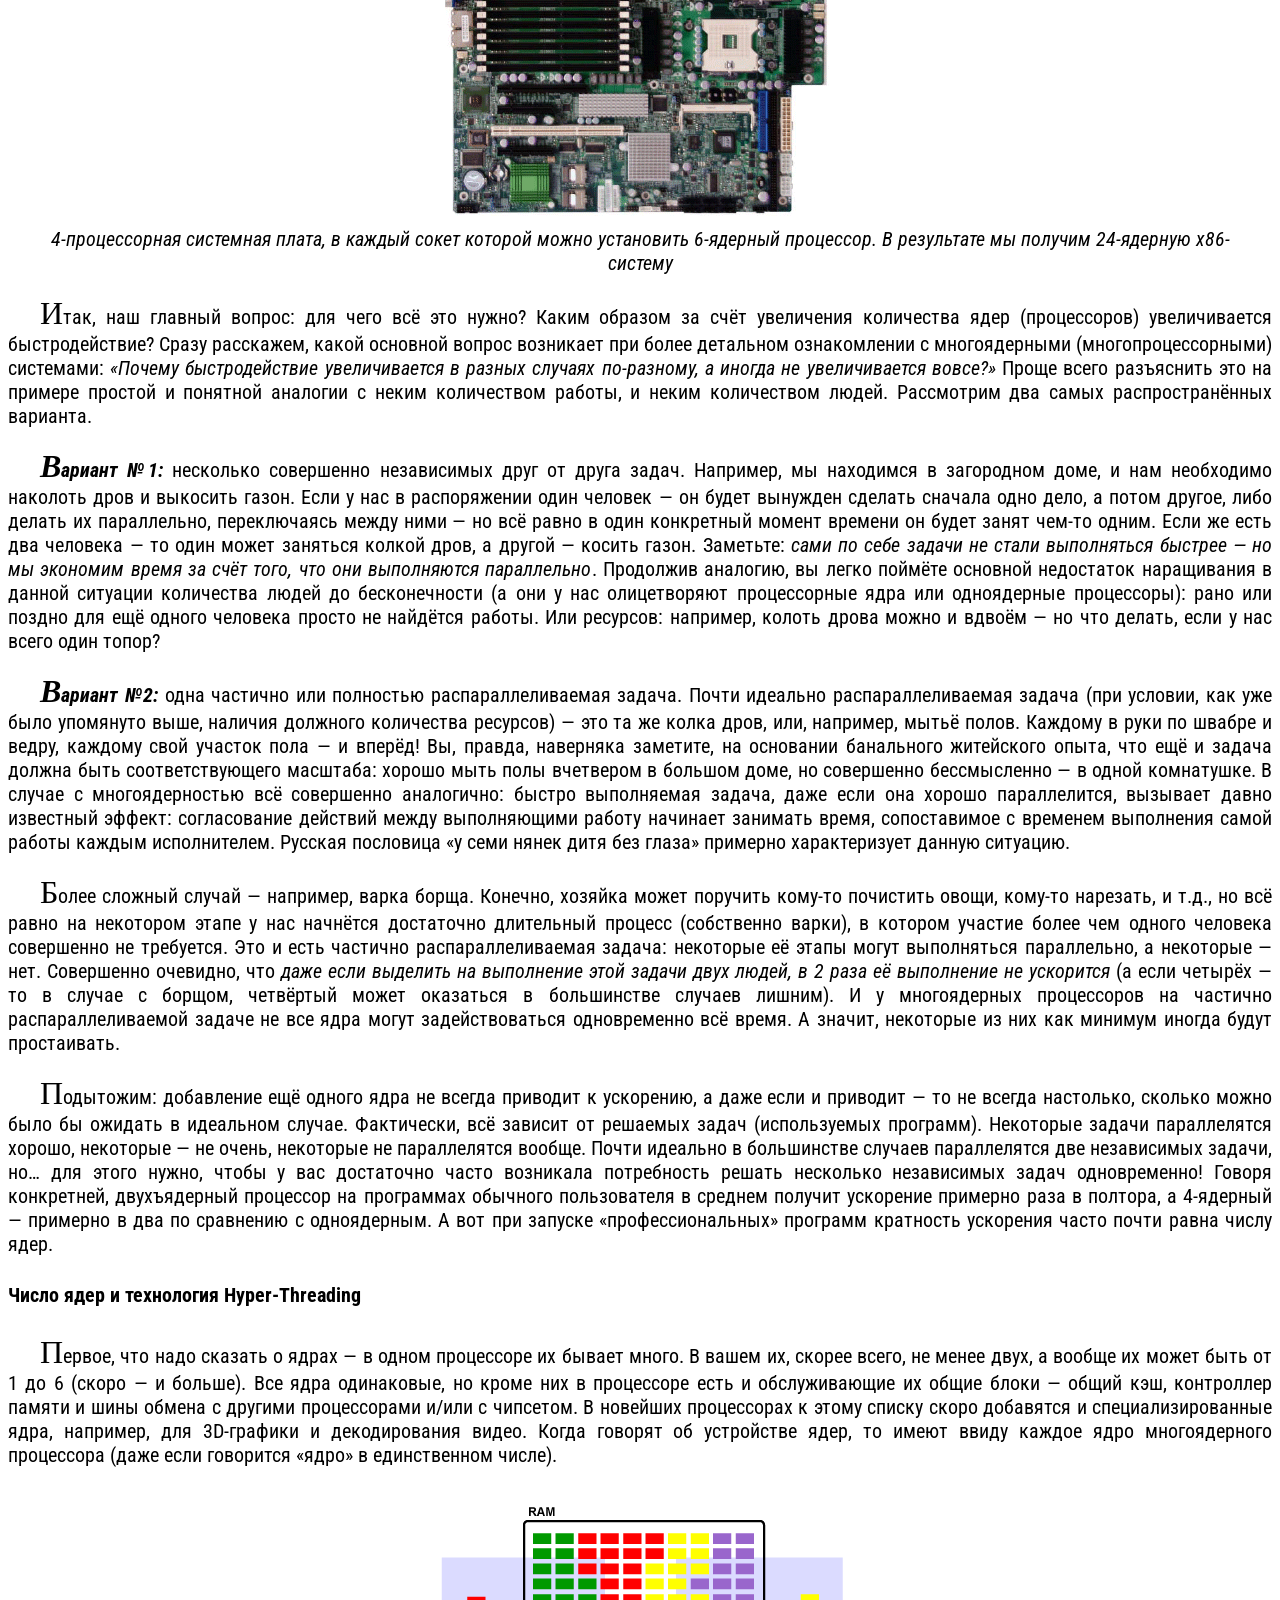
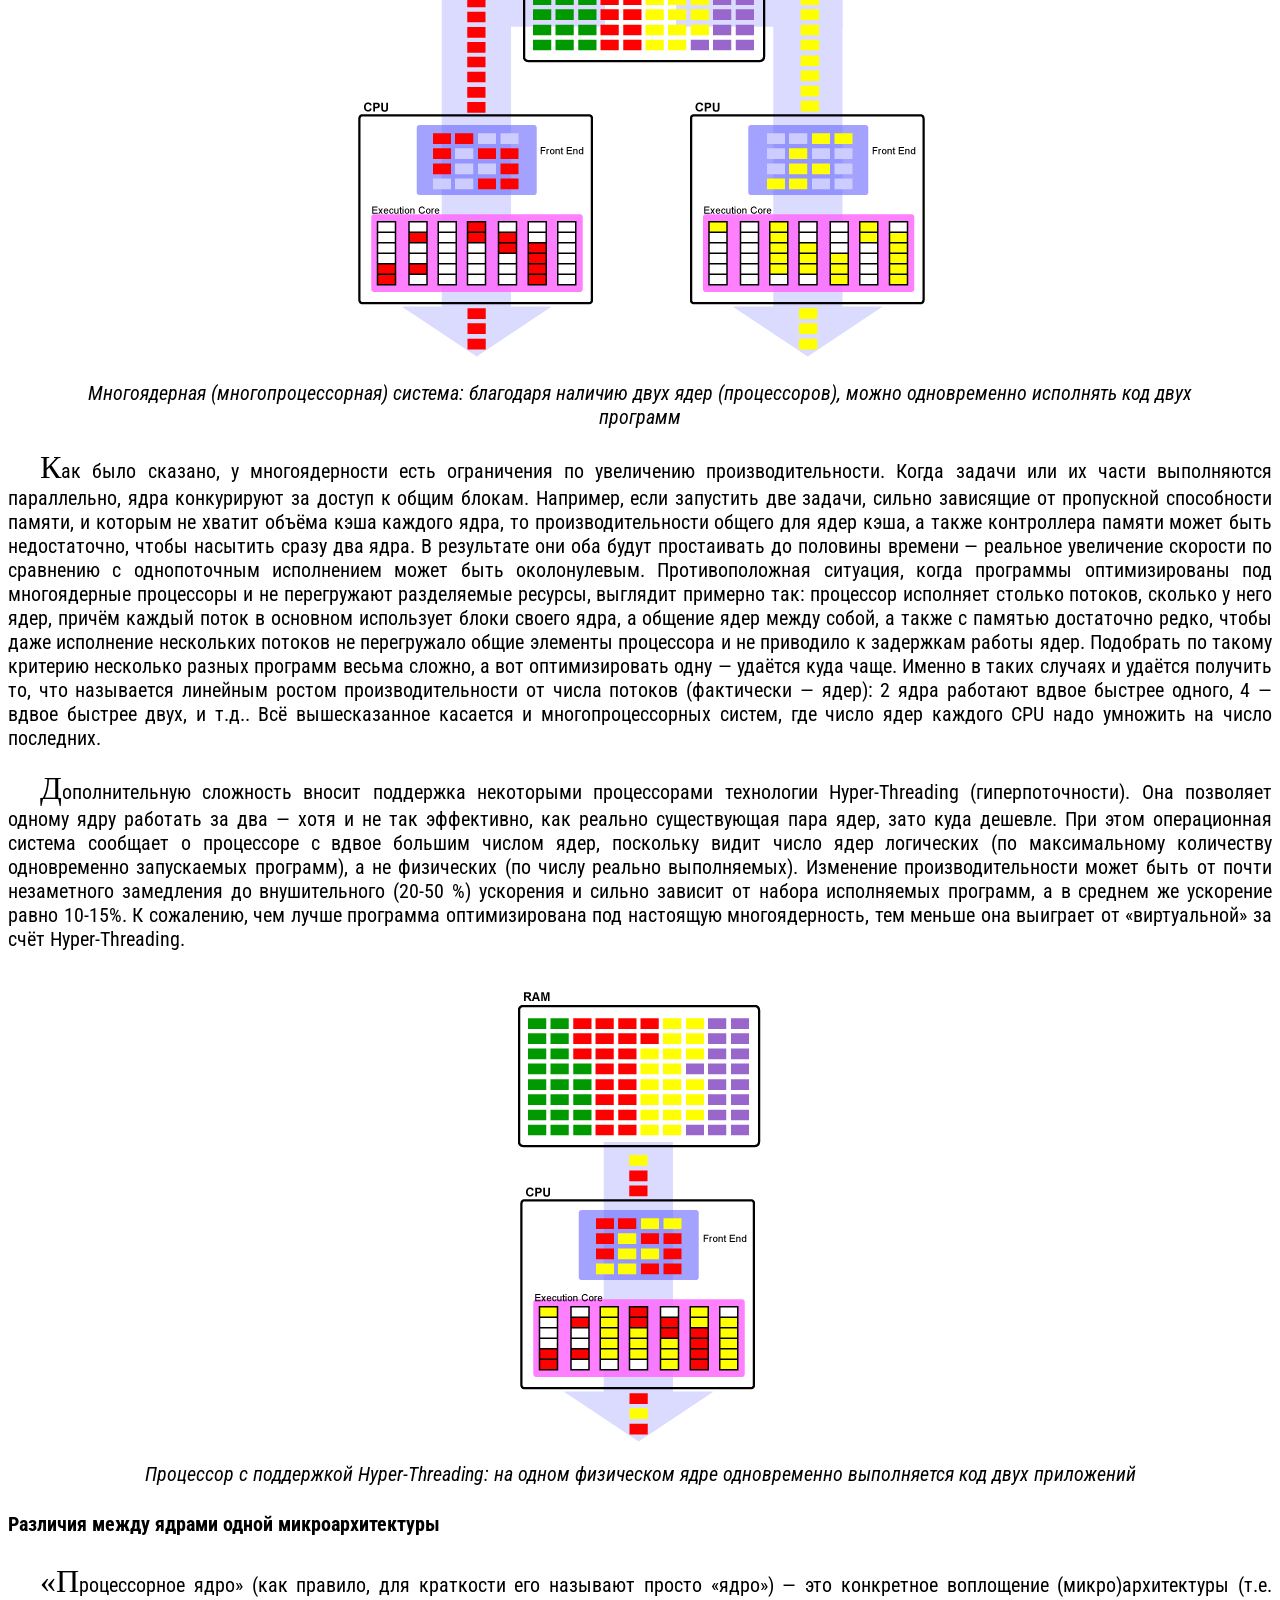
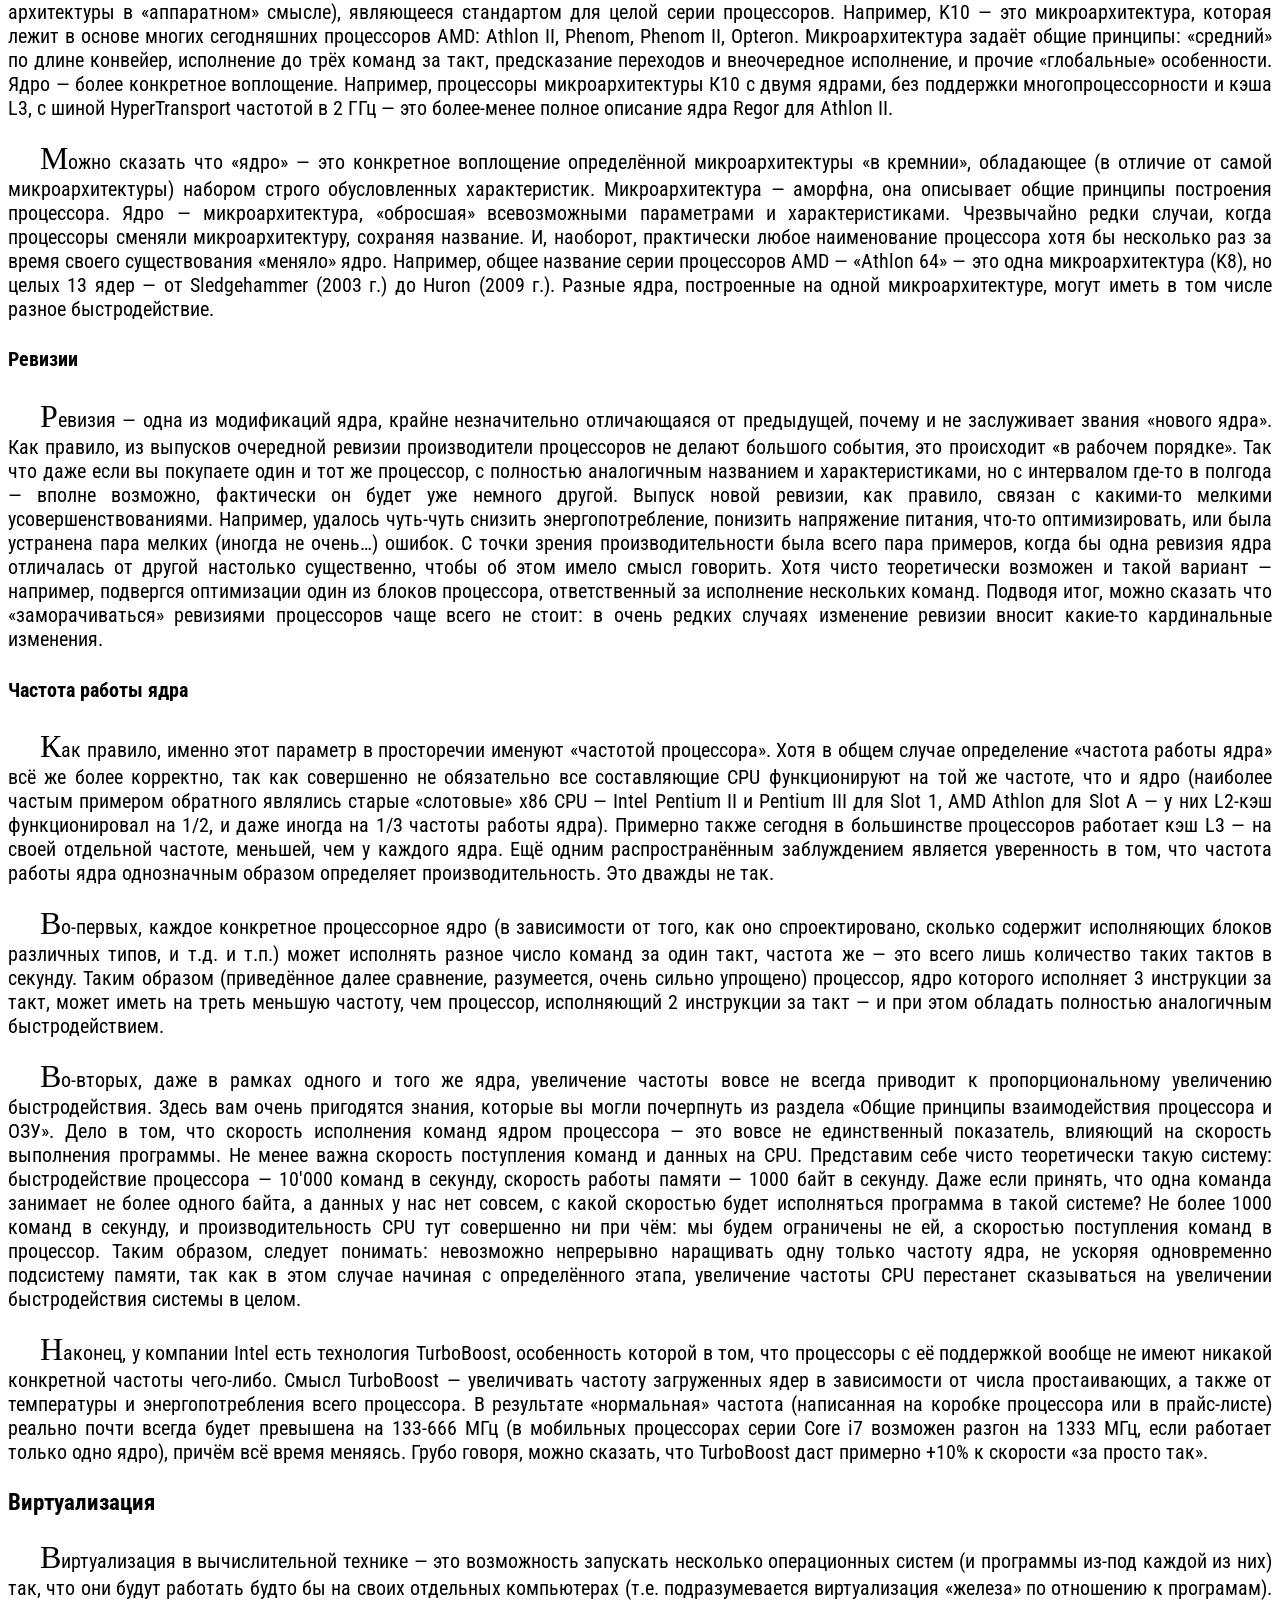
==== commit 506014be: "content-links & img-markers & table DONE" ====
--- a/01-CPU/cpu.html
+++ b/01-CPU/cpu.html
@@ -45,76 +45,76 @@
                 </li>
             </ol>
         </li>
-        <li>Процессор: сведения общего характера
+        <li><a href="#processor">Процессор: сведения общего характера</a>
             <ol>
-                <li>Понятие архитектуры
+                <li><a href="#architecture">Понятие архитектуры</a>
                     <ul>
-                        <li>Архитектура как совместимость с кодом</li>
-                        <li>Архитектура как характеристика семейства процессоров</li>
-                        <li>64-битные расширения классической x86 (IA32) архитектуры</li>
+                        <li><a href="#architecture_and_code">Архитектура как совместимость с кодом</a></li>
+                        <li><a href="#architecture_and_processors-family">Архитектура как характеристика семейства процессоров</a></li>
+                        <li><a href="#64-bit_extensions">64-битные расширения классической x86 (IA32) архитектуры</a></li>
                     </ul>
                 </li>
-                <li>Процессорное ядро
+                <li><a href="#core">Процессорное ядро</a>
                     <ul>
-                        <li>О многоядерности (многопроцессорности) как концепции</li>
-                        <li>Число ядер и технология HyperTherading</li>
-                        <li>Различия между ядрами одной микроархитектуры</li>
-                        <li>Ревизии</li>
-                        <li>Частота работы ядра</li>
+                        <li><a href="#multi-core">О многоядерности (многопроцессорности) как концепции</a></li>
+                        <li><a href="#core-number_and_hyper-threading">Число ядер и технология HyperTherading</a></li>
+                        <li><a href="#core-differences">Различия между ядрами одной микроархитектуры</a></li>
+                        <li><a href="#revisions">Ревизии</a></li>
+                        <li><a href="#core-frequency">Частота работы ядра</a></li>
                     </ul>
                 </li>
-                <li>Виртуализация</li>
-                <li>Особенности образования названий процессоров</li>
-                <li>Измерение скорости «в мегагерцах» — как это возможно?</li>
-                <li>О некоторых особенностях технологии DDR и шин HT и QPI</li>
-                <li>Внешние данные: корпус, разъём, охлаждение</li>
+                <li><a href="#virtualization">Виртуализация</a></li>
+                <li><a href="#processor-name-fotmation">Особенности образования названий процессоров</a></li>
+                <li><a href="#speed-measurement">Измерение скорости «в мегагерцах» — как это возможно?</a></li>
+                <li><a href="#ddr_ht_qpi">О некоторых особенностях технологии DDR и шин HT и QPI</a></li>
+                <li><a href="#case-connector-cooling">Внешние данные: корпус, разъём, охлаждение</a></li>
             </ol>
         </li>
-        <li>Процессор: детальней
+        <li><a href="#processor-in-details">Процессор: детальней</a>
             <ol>
-                <li>Кэш
+                <li><a href="#cache">Кэш</a>
                     <ul>
-                        <li>Общее описание и принцип действия</li>
-                        <li>Многоуровневое кэширование</li>
+                        <li><a href="#general-description">Общее описание и принцип действия</a></li>
+                        <li><a href="#multi-level-caching">Многоуровневое кэширование</a></li>
                     </ul>
                 </li>
-                <li>Декодер</li>
-                <li>Регистры процессора</li>
-                <li>Функциональные устройства
+                <li><a href="#decoder">Декодер</a></li>
+                <li><a href="#registers">Регистры процессора</a></li>
+                <li><a href="#units">Функциональные устройства</a>
                     <ul>
-                        <li>Арифметико-логические устройства</li>
-                        <li>Блоки вычислений с плавающей запятой и векторной обработки</li>
-                        <li>Блоки обмена данных с памятью</li>
+                        <li><a href="#alu">Арифметико-логические устройства</a></li>
+                        <li><a href="#fpu">Блоки вычислений с плавающей запятой и векторной обработки</a></li>
+                        <li><a href="#dma">Блоки обмена данных с памятью</a></li>
                     </ul>
                 </li>
-                <li>Энергосбережение</li>
+                <li><a href="#energy-saving">Энергосбережение</a></li>
             </ol>
         </li>
-        <li>Процессор: ещё детальней
-            <ol><li>Особенности кэшей
+        <li><a href="#processor-in-more-details">Процессор: ещё детальней</a>
+            <ol><li><a href="#cache-features">Особенности кэшей</a>
                     <ul>
-                        <li>Частота работы кэша и его шина</li>
-                        <li>Эксклюзивный и неэксклюзивный кэш</li>
+                        <li><a href="#cache-frequency">Частота работы кэша и его шина</a></li>
+                        <li><a href="#exclusive_and_non_cache">Эксклюзивный и неэксклюзивный кэш</a></li>
                     </ul>
                 </li>
-                <li>Суперскалярность и внеочередное исполнение команд</li>
-                <li>Предварительное (опережающее) декодирование и кэширование
+                <li><a href="#superscalar">Суперскалярность и внеочередное исполнение команд</a></li>
+                <li><a href="#pre-decoding_and_caching">Предварительное (опережающее) декодирование и кэширование</a>
                     <ul>
-                        <li>Предсказание ветвлений</li>
-                        <li>Предвыборка данных</li>
+                        <li><a href="#branching">Предсказание ветвлений</a></li>
+                        <li><a href="#data-pre-selection">Предвыборка данных</a></li>
                     </ul>
                 </li>
             </ol>
         </li>
-        <li>Приложение: генеалогическое древо x86-процессоров</li>
-        <li>Заключение</li>
+        <li><a href="#application">Приложение: генеалогическое древо x86-процессоров</a></li>
+        <li><a href="#conclusion">Заключение</a></li>
     </ol>
     <h2 id="intro">Введение</h2>
     <h3 id="general-computer-architecture">Общее устройство вычислительной машины</h3>
     <p>
         Любой компьютер как универсальный инструмент для работы с информацией устроен очень просто. Все его части можно разделить на 3 вида: устройства обработки, хранения и обмена (ввода-вывода), причём последние могут осуществлять обмен данными как между компьютером и человеком, так и между другими компьютерами. С информационной точки зрения больше ничего там нет, хотя учитывая, что компьютер — устройство электрическое, ему нужен источник питания, кабели и т.п., но это общая часть всей электроники. При этом каждый элемент сам делится на компоненты вышеперечисленных трёх видов. Например, процессор относится к устройствам обработки, но внутри себя имеет блоки собственно вычислений, локальной памяти и обмена. Большая часть пока ещё непонятных терминов именует конкретные детали процессора или методы их взаимодействий.
     </p>
-    <h3 id="code-and-data">Код и данные: основной принцип работы процессора</h3>
+    <h3 id="code_and_data">Код и данные: основной принцип работы процессора</h3>
     <p>
         Если не пытаться изложить здесь «кратенько» курс информатики для средней школы, то единственное что хотелось бы напомнить — это то, что процессор (за редкими исключениями) исполняет не программы, написанные на каком-нибудь языке программирования (один из которых, вы, возможно, даже знаете), а так называемый машинный код. Т.е. командами для него являются последовательности байтов, находящихся в памяти компьютера, не имеющие ничего общего не только с каким-то человеческим языком, но и с языком программирования высокого уровня. Каждая команда занимает до нескольких байт, в среднем — 3-5. Там же, в основной памяти (ОЗУ, RAM) находятся и данные. Они могут находиться в отдельной области, а могут и быть перемешаны с кодом. Различие между кодом и данными состоит в том, что данные — это то, над чем процессор производит операции. А код — это команды, которые ему сообщают, какую именно операцию он должен произвести. Одновременно в памяти располагаются множество программ, необходимых им данных и некоторое свободное место.
     </p>
@@ -172,9 +172,9 @@
     <p>
         В завершение заметим, что понятия «скорость чтения / записи» и «латентность», в общем случае, применимы к любому типу памяти — в том числе не только к классическому ОЗУ (SDR, Rambus, DDR, DDR2, DDR3, …), но и к кэшу (см. ниже).
     </p>
-    <h2>Процессор: сведения общего характера</h2>
-    <h3>Понятие архитектуры</h3>
-    <h4>Архитектура как совместимость с кодом</h4>
+    <h2 id="processor">Процессор: сведения общего характера</h2>
+    <h3 id="architecture">Понятие архитектуры</h3>
+    <h4 id="architecture_and_code">Архитектура как совместимость с кодом</h4>
     <p>
         Наверняка вы часто встречались с термином «x86», или «Intel-совместимый процессор» (или «IBM PC compatible» — но это уже по отношению к компьютеру). Иногда также встречается термин «Pentium-совместимый» (почему именно Pentium — вы поймете сами чуть позже). Что скрывается за всеми этими названиями? На данный момент наиболее корректно с точки зрения авторов выглядит следующая простая формулировка: современный x86-процессор — это процессор, способный корректно исполнять машинный код архитектуры x86-64 (архитектура 32-битных процессоров Intel, дополненная 64-битными расширениями от AMD). В первом приближении современный x86 — это код, исполняемый процессором i80386 (известным в народе как «386-й»), окончательно же основной набор команд 32-битной архитектуры IA32 сформировался с выходом процессора Intel Pentium Pro (с очень незначительным дополнениями в следующих процессорах). Что означает «основной набор» и какие есть еще? Для начала ответим на первую часть. «Основной» в данном случае означает то, что с помощью исключительно этого набора команд может быть написана любая программа для процессора архитектуры x86.
     </p>
@@ -184,7 +184,480 @@
     <p>
         Для чего предназначены дополнительные наборы команд? В первую очередь — для увеличения быстродействия при выполнении наиболее частых операций. Одна команда из дополнительного набора, как правило, выполняет действие, для которого понадобилась бы небольшая процедура, состоящая из команд основного набора, причём специальная команда выполняется процессором быстрее, чем заменяющая её последовательность. Однако в 99% случаев ничего такого, чего нельзя было бы сделать с помощью основных команд, команды из дополнительного набора также не делают. Таким образом, упомянутая выше программная проверка поддержки дополнительных наборов команд процессором должна выполнять очень простую функцию: если, например, процессор поддерживает SSE — значит, считать будем быстро и с помощью команд из набора SSE. Если нет — будем считать медленнее, с помощью команд из основного набора. Корректно написанная программа обязана действовать именно так. Впрочем, сейчас практически никто не проверяет у процессора наличие поддержки MMX, т.к. все CPU, вышедшие за последние 10 лет, этот набор поддерживают гарантированно. Для справки приведём табличку, на которой обобщена информация о поддержке различных расширенных наборов команд различными десктопными (предназначенными для настольных ПК) и некоторыми мобильными процессорами.
     </p>
-    -----------------------------------------------------------------------
+    <table>
+        <colgroup>
+            <col style="width: 16%">
+            <col style="width: 14%">
+            <col style="width: 14%">
+            <col style="width: 14%">
+            <col style="width: 14%">
+            <col style="width: 14%">
+            <col style="width: 14%">
+        </colgroup>
+        <thread>
+            <tr>
+                <th>Процессор</th>
+                <th>Год выпуска</th>
+                <th>x86-64</th>
+                <th>PPro</th>
+                <th>MMX</th>
+                <th>Версия SSE</th>
+                <th>3DNow!</th>
+            </tr>
+        </thread>
+        <tbody>
+            <tr>
+                <td class="processor-groups">Процессоры Intel</td>
+                <td></td>
+                <td></td>
+                <td></td>
+                <td></td>
+                <td></td>
+                <td></td>
+            </tr>
+            <tr>
+                <td class="processor">Pentium</td>
+                <td>1993</td>
+                <td></td>
+                <td></td>
+                <td></td>
+                <td></td>
+                <td></td>
+            </tr>
+            <tr>
+                <td class="processor">Pentium Pro</td>
+                <td>1995</td>
+                <td></td>
+                <td>x</td>
+                <td></td>
+                <td></td>
+                <td></td>
+            </tr>
+            <tr>
+                <td class="processor">Pentium MMX</td>
+                <td>1997</td>
+                <td></td>
+                <td></td>
+                <td>x</td>
+                <td></td>
+                <td></td>
+            </tr>
+            <tr>
+                <td class="processor">Pentium II</td>
+                <td></td>
+                <td></td>
+                <td>x</td>
+                <td>x</td>
+                <td></td>
+                <td></td>
+            </tr>
+            <tr>
+                <td class="processor">Celeron</td>
+                <td>1998</td>
+                <td></td>
+                <td>x</td>
+                <td>x</td>
+                <td></td>
+                <td></td>
+            </tr>
+            <tr>
+                <td class="processor">Pentium III</td>
+                <td>1999</td>
+                <td></td>
+                <td>x</td>
+                <td>x</td>
+                <td>1</td>
+                <td></td>
+            </tr>
+            <tr>
+                <td class="processor">Pentium 4</td>
+                <td>2000</td>
+                <td></td>
+                <td>x</td>
+                <td>x</td>
+                <td>2</td>
+                <td></td>
+            </tr>
+            <tr>
+                <td class="processor">Celeron</td>
+                <td></td>
+                <td></td>
+                <td>x</td>
+                <td>x</td>
+                <td>1</td>
+                <td></td>
+            </tr>
+            <tr>
+                <td class="processor">Celeron</td>
+                <td>2002</td>
+                <td></td>
+                <td>x</td>
+                <td>x</td>
+                <td>2</td>
+                <td></td>
+            </tr>
+            <tr>
+                <td class="processor">Pentium M</td>
+                <td>2003</td>
+                <td></td>
+                <td>x</td>
+                <td>x</td>
+                <td>2</td>
+                <td></td>
+            </tr>
+            <tr>
+                <td class="processor">Pentium 4</td>
+                <td>2004</td>
+                <td>x</td>
+                <td>x</td>
+                <td>x</td>
+                <td>3</td>
+                <td></td>
+            </tr>
+            <tr>
+                <td class="processor">Celeron D</td>
+                <td></td>
+                <td></td>
+                <td>x</td>
+                <td>x</td>
+                <td>3</td>
+                <td></td>
+            </tr>
+            <tr>
+                <td class="processor">Pentium D, EE</td>
+                <td>2005</td>
+                <td>x</td>
+                <td>x</td>
+                <td>x</td>
+                <td>3</td>
+                <td></td>
+            </tr>
+            <tr>
+                <td class="processor">Celeron D</td>
+                <td></td>
+                <td></td>
+                <td></td>
+                <td></td>
+                <td></td>
+                <td></td>
+            </tr>
+            <tr>
+                <td class="processor">Celeron</td>
+                <td>2006</td>
+                <td>x</td>
+                <td>x</td>
+                <td>x</td>
+                <td>3S</td>
+                <td></td>
+            </tr>
+            <tr>
+                <td class="processor">Celeron M</td>
+                <td></td>
+                <td></td>
+                <td>x</td>
+                <td>x</td>
+                <td>3</td>
+                <td></td>
+            </tr>
+            <tr>
+                <td class="processor">Core Solo, Duo</td>
+                <td></td>
+                <td></td>
+                <td></td>
+                <td></td>
+                <td></td>
+                <td></td>
+            </tr>
+            <tr>
+                <td class="processor">Core 2</td>
+                <td></td>
+                <td>x</td>
+                <td>x</td>
+                <td>x</td>
+                <td>3S</td>
+                <td></td>
+            </tr>
+            <tr>
+                <td class="processor">Core 2</td>
+                <td>2007</td>
+                <td>x</td>
+                <td>x</td>
+                <td>x</td>
+                <td>4.1</td>
+                <td></td>
+            </tr>
+            <tr>
+                <td class="processor">Celeron M</td>
+                <td></td>
+                <td>x</td>
+                <td>x</td>
+                <td>x</td>
+                <td>3S</td>
+                <td></td>
+            </tr>
+            <tr>
+                <td class="processor">Pentium (DC)</td>
+                <td></td>
+                <td></td>
+                <td></td>
+                <td></td>
+                <td></td>
+                <td></td>
+            </tr>
+            <tr>
+                <td class="processor">Pentium (DC, M)</td>
+                <td></td>
+                <td></td>
+                <td>x</td>
+                <td>x</td>
+                <td>3</td>
+                <td></td>
+            </tr>
+            <tr>
+                <td class="processor">Atom</td>
+                <td>2008</td>
+                <td>x</td>
+                <td>x</td>
+                <td>x</td>
+                <td>3S</td>
+                <td></td>
+            </tr>
+            <tr>
+                <td class="processor">Celeron (DC)</td>
+                <td></td>
+                <td></td>
+                <td></td>
+                <td></td>
+                <td></td>
+                <td></td>
+            </tr>
+            <tr>
+                <td class="processor">Core i7</td>
+                <td></td>
+                <td>x</td>
+                <td>x</td>
+                <td>x</td>
+                <td>4.2</td>
+                <td></td>
+            </tr>
+            <tr>
+                <td class="processor">Core i3, i5</td>
+                <td>2009</td>
+                <td>x</td>
+                <td>x</td>
+                <td>x</td>
+                <td>4.2</td>
+                <td></td>
+            </tr>
+            <tr>
+                <td class="processor">Core i9</td>
+                <td>2010</td>
+                <td>x</td>
+                <td>x</td>
+                <td>x</td>
+                <td>4.2</td>
+                <td></td>
+            </tr>
+            <tr>
+                <td class="processor-groups">Процессоры AMD</td>
+                <td></td>
+                <td></td>
+                <td></td>
+                <td></td>
+                <td></td>
+                <td></td>
+            </tr>
+            <tr>
+                <td class="processor">K5</td>
+                <td>1996</td>
+                <td></td>
+                <td></td>
+                <td></td>
+                <td></td>
+                <td></td>
+            </tr>
+            <tr>
+                <td class="processor">K6</td>
+                <td>1997</td>
+                <td></td>
+                <td></td>
+                <td>x</td>
+                <td></td>
+                <td></td>
+            </tr>
+            <tr>
+                <td class="processor">K6-3D, K6-2+</td>
+                <td>1998</td>
+                <td></td>
+                <td></td>
+                <td>x</td>
+                <td></td>
+                <td>x</td>
+            </tr>
+            <tr>
+                <td class="processor">K6-III</td>
+                <td>1999</td>
+                <td></td>
+                <td></td>
+                <td>x</td>
+                <td></td>
+                <td>x</td>
+            </tr>
+            <tr>
+                <td class="processor">Athlon</td>
+                <td></td>
+                <td></td>
+                <td>x</td>
+                <td>x</td>
+                <td></td>
+                <td>x</td>
+            </tr>
+            <tr>
+                <td class="processor">Duron</td>
+                <td>2000</td>
+                <td></td>
+                <td>x</td>
+                <td>x</td>
+                <td></td>
+                <td>x</td>
+            </tr>
+            <tr>
+                <td class="processor">Athlon XP</td>
+                <td>2001</td>
+                <td></td>
+                <td>x</td>
+                <td>x</td>
+                <td>1</td>
+                <td>x</td>
+            </tr>
+            <tr>
+                <td class="processor">Athlon 4 (M)</td>
+                <td></td>
+                <td></td>
+                <td></td>
+                <td></td>
+                <td></td>
+                <td></td>
+            </tr>
+            <tr>
+                <td class="processor">Duron</td>
+                <td></td>
+                <td></td>
+                <td></td>
+                <td></td>
+                <td></td>
+                <td></td>
+            </tr>
+            <tr>
+                <td class="processor">Athlon 64</td>
+                <td>2003</td>
+                <td>x</td>
+                <td>x</td>
+                <td>x</td>
+                <td>2</td>
+                <td>x</td>
+            </tr>
+            <tr>
+                <td class="processor">Sempron</td>
+                <td>2004</td>
+                <td></td>
+                <td>x</td>
+                <td>x</td>
+                <td>1 (2)</td>
+                <td>x</td>
+            </tr>
+            <tr>
+                <td class="processor">Athlon XP-M</td>
+                <td>2005</td>
+                <td></td>
+                <td>x</td>
+                <td>x</td>
+                <td>2</td>
+                <td>x</td>
+            </tr>
+            <tr>
+                <td class="processor">Sempron</td>
+                <td></td>
+                <td>x</td>
+                <td>x</td>
+                <td>x</td>
+                <td>2 (3)</td>
+                <td>x</td>
+            </tr>
+            <tr>
+                <td class="processor">Athlon (64) X2</td>
+                <td></td>
+                <td>x</td>
+                <td>x</td>
+                <td>x</td>
+                <td>3</td>
+                <td>x</td>
+            </tr>
+            <tr>
+                <td class="processor">Turion (M)</td>
+                <td></td>
+                <td></td>
+                <td></td>
+                <td></td>
+                <td></td>
+                <td></td>
+            </tr>
+            <tr>
+                <td class="processor">Sempron (M)</td>
+                <td></td>
+                <td></td>
+                <td>x</td>
+                <td>x</td>
+                <td>3</td>
+                <td>x</td>
+            </tr>
+            <tr>
+                <td class="processor">Phenom</td>
+                <td>2007</td>
+                <td>x</td>
+                <td>x</td>
+                <td>x</td>
+                <td>4.a</td>
+                <td>x</td>
+            </tr>
+            <tr>
+                <td class="processor">Athlon X2</td>
+                <td>2008</td>
+                <td>x</td>
+                <td>x</td>
+                <td>x</td>
+                <td>4.a</td>
+                <td>x</td>
+            </tr>
+            <tr>
+                <td class="processor">Athlon Neo</td>
+                <td>2009</td>
+                <td>x</td>
+                <td>x</td>
+                <td>x</td>
+                <td>3</td>
+                <td>x</td>
+            </tr>
+            <tr>
+                <td class="processor">Phenom II</td>
+                <td></td>
+                <td>x</td>
+                <td>x</td>
+                <td>x</td>
+                <td>4.a</td>
+                <td>x</td>
+            </tr>
+            <tr>
+                <td class="processor">Athlon II, X3, X4</td>
+                <td></td>
+                <td></td>
+                <td></td>
+                <td></td>
+                <td></td>
+                <td></td>
+            </tr>
+        </tbody>
+    </table>
     <p>
         Примечания:<br>
         PPro — означает наличие всех общих команд;<br>
@@ -197,11 +670,11 @@
     <p>
         На данный момент всё популярное десктопное программное обеспечение (операционные системы Windows и Linux, офисные пакеты, компьютерные игры, и прочее) разрабатывается именно для x86-процессоров. Оно выполняется (за исключением «дурно воспитанных» программ) на любом x86-процессоре, независимо от того, кто его произвёл. Поэтому вместо ориентированных на разработчика изначальной архитектуры терминов «Intel-совместимый» или «Pentium-совместимый», стали употреблять нейтральное название: «x86-совместимый процессор», «процессор с архитектурой x86». В данном случае под «архитектурой» понимается архитектура системы команд (ISA, Instruction Set Architecture) — совместимость с определённым набором команд с точки зрения программиста. Есть и другая трактовка того же термина.
     </p>
-    <h4>Архитектура как характеристика семейства процессоров</h4>
+    <h4 id="architecture_and_processors-family">Архитектура как характеристика семейства процессоров</h4>
     <p>
         «Железячники» — люди, работающие в основном не с программным обеспечением, а с аппаратным — под «архитектурой» понимают несколько другое (правда, более корректно то, что они называют «архитектурой», называется «микроархитектурой», но приставку «микро» частенько опускают). Для них «архитектура CPU» — это некий набор свойств, присущий целому семейству процессоров, как правило, выпускаемому в течение многих лет (иначе говоря — их организация и «внутренняя конструкция»). Например, любой специалист по x86 CPU вам скажет, что процессор с ALU, работающими на удвоенной частоте, QDR-шиной, Trace cache, и, возможно, поддержкой технологии Hyper-Threading — это «процессор архитектуры NetBurst» (не пугайтесь незнакомых терминов — все нужные будут разъяснены чуть позже). Таким образом, понятие «архитектуры» применительно к процессорам двойственно: под ним может пониматься как совместимость с единым набором команд, так и совокупность аппаратных решений, присущих определённой достаточно широкой группе процессоров.
     </p>
-    <h4>64-битные расширения классической x86 (IA32) архитектуры</h4>
+    <h4 id="64-bit_extensions">64-битные расширения классической x86 (IA32) архитектуры</h4>
     <p>
         В 2003 г. сначала AMD, а через год — и Intel, анонсировали практически идентичные технологии (впрочем, AMD предпочитает называть это архитектурой), благодаря которым классические x86 (IA32) CPU получили статус 64-битных. В случае с AMD данная технология получила наименование «AMD64», в случае с Intel — сначала «EM64T», а теперь Intel 64. Впрочем, сегодня часто указывают нейтральное «x86-64» — как общее обозначение всех 64-битных расширений архитектуры x86, не привязанное к зарегистрированным торговым маркам. Употребление одного из трёх приведённых наименований зависит больше от личных предпочтений употребляющего, чем от фактических различий — ибо различия между AMD64 и EM64T умещаются на кончике очень тонкой иглы. Так или иначе, всё сводится к следующему: все целочисленные регистры (общего назначения) стали вместо 32-битных 64-битными, число регистров (и общих, и векторных) удвоилось, 32-битные команды x86-кода получили свои 64-битные аналоги, а объём адресуемой памяти (и физической, и виртуальной) многократно увеличился (за счёт того, что логический адрес приобрёл вместо 32-битного 64-битный формат). Количество маркетинговых спекуляций на тему «64-битности» превысило все разумные пределы, поэтому следует рассмотреть достоинства данного нововведения.
     </p>
@@ -209,21 +682,32 @@
         Что не изменилось? В первую очередь — быстродействие процессоров. Вопиющей глупостью будет считать, что один и тот же процессор при переходе из привычного 32-битного в 64-битный режим (а 32-битный режим все нынешние x86 CPU поддерживают в обязательном порядке) станет работать вдвое быстрее. Разумеется, в некоторых случаях ускорение от использования 64-битной целочисленной арифметики может присутствовать — но количество этих случаев сильно ограничено, и большинства современного пользовательского программного обеспечения они никак не касаются. Кстати: а почему мы употребили термин «64-битная целочисленная арифметика»? А потому, что блоки операций с плавающей точкой (см. ниже) во всех x86-процессорах уже давным-давно не 32-битные. И даже не 64-битные. Классический вещественный вычислитель, окончательно ставший частью CPU ещё во времена старого доброго 32-битного Intel Pentium* — уже был 80-битным (и до сих пор таков). Векторные операнды команд SSE (с любой цифрой) — и вовсе 128-битные! В этом плане архитектура x86 достаточно парадоксальна: притом, что формально процессоры данной архитектуры достаточно долгое время оставались 32-битными — разрядность тех блоков, где «большая битность» была реально необходима — наращивалась совершенно независимо от остальных (более подробно о проблеме разрядности процессоров можно почитать в отдельном материале). Например, процессоры AMD Athlon XP и Intel Pentium 4 «Northwood» совмещали в себе блоки, работающие с 32-битными, 80-битными, и 128-битными операндами. 32-битными оставались лишь основной набор команд (унаследованный от первого процессора архитектуры IA32 — Intel 386) и адресация памяти (максимум 4 гигабайта, если не считать «эквилибристического выверта» от Intel — Physical Address Extension, позволявшего «32-битным» процессорам использовать 36(!)-битную адресацию).
     </p>
     <p>
-        <i>* — первым x86 CPU, в который был интегрирован FPU (ранее он устанавливался на плату в качестве отдельного чипа), стал процессор предыдущего поколения — i486DX. Но в линейке i486 всё-таки присутствовал i486SX, в состав которого FPU не входил. Начиная с Pentium, Intel больше не выпускала x86 CPU без FPU, и эту моду быстро подхватили все остальные производители.</i>
+        <div class="note">* — первым x86 CPU, в который был интегрирован FPU (ранее он устанавливался на плату в качестве отдельного чипа), стал процессор предыдущего поколения — i486DX. Но в линейке i486 всё-таки присутствовал i486SX, в состав которого FPU не входил. Начиная с Pentium, Intel больше не выпускала x86 CPU без FPU, и эту моду быстро подхватили все остальные производители.</div>
     </p>
     <p>
         Таким образом, то, что процессоры AMD и Intel стали «формально 64-битными», на практике принесло нам лишь три усовершенствования: появление команд для работы с 64-битными целыми числами, увеличение количества и/или разрядности регистров, и увеличение максимального объёма адресуемой памяти. Заметим: реальной пользы этих нововведений (особенно третьего!) никто не отрицает. Равно как никто не отрицает заслуг компании AMD в продвижении идеи «осовременивания» (за счёт введения 64-битности) x86-процессоров. Мы лишь хотим предостеречь от чрезмерных ожиданий: не стоит надеяться на то, что компьютер, покупавшийся «в ценовом классе ВАЗа», от установки 64-битного программного обеспечения станет «лихим Мерседесом». Чудес на свете не бывает...
     </p>
-    <h3>Процессорное ядро</h3>
-    <h4>О многоядерности (многопроцессорности) как концепции</h4>
-    -----------------------------------------------------------------------
+    <h3 id="core">Процессорное ядро</h3>
+    <h4 id="multi-core">О многоядерности (многопроцессорности) как концепции</h4>
+    <figure>
+        <img src="img/1-th-1-cpu.png" alt="Здесь должна быть схема 1-th-1-cpu.png" title="Классическая одноядерная схема">
+        <figcaption>
+            Классическая одноядерная (однопроцессорная) схема: в памяти находится код нескольких программ («кирпичики» разного цвета), но в один момент времени процессор выполняет код только одной из них
+        </figcaption>
+    </figure>
     <p>
         Прежде, чем мы начнём описывать особенности многоядерных систем, нужно вначале объяснить, зачем вообще они нужны, и как за счёт большего количества ядер и/или процессоров может достигаться положительный эффект. В данном случае мы для простоты считаем, что система, собранная на базе одного процессора с двумя ядрами, практически идентична по функционалу системе на базе двух процессоров с одним ядром — если ядра в обоих случаях идентичны*. Более подробное разъяснение можно прочитать в отдельном, более сложном материале, но хотя бы схематически описать ситуацию просто необходимо. Всё нижесказанное относится к концепции SMP (Symmetric Multiprocessing, cимметричная многопроцессорность), т.к. пока на x86 прижился именно этот вариант. Он требует, чтобы при любом числе процессоров (строго говоря — процессорных ядер) в системе они все были одинаковые, каждый может быть заменен любым другим, и все они осуществляют доступ к одному и тому же массиву памяти.
     </p>
     <p>
-        <i>* — pаньше многоядерный процессор на массовом рынке был мечтой практически неосуществимой, поэтому в тех отраслях, где требовалась высокая производительность в специфических задачах, использовались системы не многоядерные, а многопроцессорные. Вместо того, чтобы интегрировать N ядер в один чип — на системную плату устанавливали N разъёмов, и в них — N одноядерных процессоров. Условно, современный десктоп на N-ядерном процессоре, можно приравнять к N-процессорной системе. Впрочем, многопроцессорные системы есть и сейчас — для тех, кого не устраивает максимально возможное количество ядер в одном CPU. Так, например, если вам нужна 16-процессорная (16-ядерная) система — то ввиду отсутствия 16-ядерных x86-процессоров (пока, на 2009 г.…), вам придётся согласиться на 4-процессорную систему, в которой у каждого процессора будет по 4 ядра.</i>
-    </p>
-    -------------------------------------------------------------------------
+        <div class="note">* — pаньше многоядерный процессор на массовом рынке был мечтой практически неосуществимой, поэтому в тех отраслях, где требовалась высокая производительность в специфических задачах, использовались системы не многоядерные, а многопроцессорные. Вместо того, чтобы интегрировать N ядер в один чип — на системную плату устанавливали N разъёмов, и в них — N одноядерных процессоров. Условно, современный десктоп на N-ядерном процессоре, можно приравнять к N-процессорной системе. Впрочем, многопроцессорные системы есть и сейчас — для тех, кого не устраивает максимально возможное количество ядер в одном CPU. Так, например, если вам нужна 16-процессорная (16-ядерная) система — то ввиду отсутствия 16-ядерных x86-процессоров (пока, на 2009 г.…), вам придётся согласиться на 4-процессорную систему, в которой у каждого процессора будет по 4 ядра.</div>
+    </p>
+    <figure>
+        <img src="img/4-cpu-mb.png" alt="Здесь должна быть плата 4-cpu-mb.png" title="4-процессорная системная плата">
+        <figcaption>
+            4-процессорная системная плата, в каждый сокет которой можно установить
+            6-ядерный процессор. В результате мы получим 24-ядерную x86-систему
+        </figcaption>
+    </figure>
     <p>
         Итак, наш главный вопрос: для чего всё это нужно? Каким образом за счёт увеличения количества ядер (процессоров) увеличивается быстродействие? Сразу расскажем, какой основной вопрос возникает при более детальном ознакомлении с многоядерными (многопроцессорными) системами: <cite>«Почему быстродействие увеличивается в разных случаях по-разному, а иногда не увеличивается вовсе?»</cite> Проще всего разъяснить это на примере простой и понятной аналогии с неким количеством работы, и неким количеством людей. Рассмотрим два самых распространённых варианта.
     </p>
@@ -239,30 +723,40 @@
     <p>
         Подытожим: добавление ещё одного ядра не всегда приводит к ускорению, а даже если и приводит — то не всегда настолько, сколько можно было бы ожидать в идеальном случае. Фактически, всё зависит от решаемых задач (используемых программ). Некоторые задачи параллелятся хорошо, некоторые — не очень, некоторые не параллелятся вообще. Почти идеально в большинстве случаев параллелятся две независимых задачи, но… для этого нужно, чтобы у вас достаточно часто возникала потребность решать несколько независимых задач одновременно! Говоря конкретней, двухъядерный процессор на программах обычного пользователя в среднем получит ускорение примерно раза в полтора, а 4-ядерный — примерно в два по сравнению с одноядерным. А вот при запуске «профессиональных» программ кратность ускорения часто почти равна числу ядер.
     </p>
-    <h4>Число ядер и технология Hyper-Threading</h4>
+    <h4 id="core-number_and_hyper-threading">Число ядер и технология Hyper-Threading</h4>
     <p>
         Первое, что надо сказать о ядрах — в одном процессоре их бывает много. В вашем их, скорее всего, не менее двух, а вообще их может быть от 1 до 6 (скоро — и больше). Все ядра одинаковые, но кроме них в процессоре есть и обслуживающие их общие блоки — общий кэш, контроллер памяти и шины обмена с другими процессорами и/или с чипсетом. В новейших процессорах к этому списку скоро добавятся и специализированные ядра, например, для 3D-графики и декодирования видео. Когда говорят об устройстве ядер, то имеют ввиду каждое ядро многоядерного процессора (даже если говорится «ядро» в единственном числе).
     </p>
-    ----------------------------------------------------------------------
+    <figure>
+        <img src="img/2-th-2-cpu.png" alt="Здесь должна быть схема 2-th-2-cpu.png" title="Многоядерная система">
+        <figcaption>
+            Многоядерная (многопроцессорная) система: благодаря наличию двух ядер (процессоров), можно одновременно исполнять код двух программ
+        </figcaption>
+    </figure>
     <p>
         Как было сказано, у многоядерности есть ограничения по увеличению производительности. Когда задачи или их части выполняются параллельно, ядра конкурируют за доступ к общим блокам. Например, если запустить две задачи, сильно зависящие от пропускной способности памяти, и которым не хватит объёма кэша каждого ядра, то производительности общего для ядер кэша, а также контроллера памяти может быть недостаточно, чтобы насытить сразу два ядра. В результате они оба будут простаивать до половины времени — реальное увеличение скорости по сравнению с однопоточным исполнением может быть околонулевым. Противоположная ситуация, когда программы оптимизированы под многоядерные процессоры и не перегружают разделяемые ресурсы, выглядит примерно так: процессор исполняет столько потоков, сколько у него ядер, причём каждый поток в основном использует блоки своего ядра, а общение ядер между собой, а также с памятью достаточно редко, чтобы даже исполнение нескольких потоков не перегружало общие элементы процессора и не приводило к задержкам работы ядер. Подобрать по такому критерию несколько разных программ весьма сложно, а вот оптимизировать одну — удаётся куда чаще. Именно в таких случаях и удаётся получить то, что называется линейным ростом производительности от числа потоков (фактически — ядер): 2 ядра работают вдвое быстрее одного, 4 — вдвое быстрее двух, и т.д.. Всё вышесказанное касается и многопроцессорных систем, где число ядер каждого CPU надо умножить на число последних.
     </p>
     <p>
         Дополнительную сложность вносит поддержка некоторыми процессорами технологии Hyper-Threading (гиперпоточности). Она позволяет одному ядру работать за два — хотя и не так эффективно, как реально существующая пара ядер, зато куда дешевле. При этом операционная система сообщает о процессоре с вдвое большим числом ядер, поскольку видит число ядер логических (по максимальному количеству одновременно запускаемых программ), а не физических (по числу реально выполняемых). Изменение производительности может быть от почти незаметного замедления до внушительного (20-50 %) ускорения и сильно зависит от набора исполняемых программ, а в среднем же ускорение равно 10-15%. К сожалению, чем лучше программа оптимизирована под настоящую многоядерность, тем меньше она выиграет от «виртуальной» за счёт Hyper-Threading.
     </p>
-    --------------------------------------------------------------------------
-    <h4>Различия между ядрами одной микроархитектуры</h4>
+    <figure>
+        <img src="img/2-th-1-cpu.png" alt="Здесь должен быть процессор 2-th-1-cpu.png" title="Процессор с поддержкой Hyper-Threading">
+        <figcaption>
+            Процессор с поддержкой Hyper-Threading: на одном физическом ядре одновременно выполняется код двух приложений
+        </figcaption>
+    </figure>
+    <h4 id="core-differences">Различия между ядрами одной микроархитектуры</h4>
     <p>
         «Процессорное ядро» (как правило, для краткости его называют просто «ядро») — это конкретное воплощение (микро)архитектуры (т.е. архитектуры в «аппаратном» смысле), являющееся стандартом для целой серии процессоров. Например, K10 — это микроархитектура, которая лежит в основе многих сегодняшних процессоров AMD: Athlon II, Phenom, Phenom II, Opteron. Микроархитектура задаёт общие принципы: «средний» по длине конвейер, исполнение до трёх команд за такт, предсказание переходов и внеочередное исполнение, и прочие «глобальные» особенности. Ядро — более конкретное воплощение. Например, процессоры микроархитектуры К10 с двумя ядрами, без поддержки многопроцессорности и кэша L3, с шиной HyperTransport частотой в 2 ГГц — это более-менее полное описание ядра Regor для Athlon II.
     </p>
     <p>
         Можно сказать что «ядро» — это конкретное воплощение определённой микроархитектуры «в кремнии», обладающее (в отличие от самой микроархитектуры) набором строго обусловленных характеристик. Микроархитектура — аморфна, она описывает общие принципы построения процессора. Ядро — микроархитектура, «обросшая» всевозможными параметрами и характеристиками. Чрезвычайно редки случаи, когда процессоры сменяли микроархитектуру, сохраняя название. И, наоборот, практически любое наименование процессора хотя бы несколько раз за время своего существования «меняло» ядро. Например, общее название серии процессоров AMD — «Athlon 64» — это одна микроархитектура (K8), но целых 13 ядер — от Sledgehammer (2003 г.) до Huron (2009 г.). Разные ядра, построенные на одной микроархитектуре, могут иметь в том числе разное быстродействие.
     </p>
-    <h4>Ревизии</h4>
+    <h4 id="revisions">Ревизии</h4>
     <p>
         Ревизия — одна из модификаций ядра, крайне незначительно отличающаяся от предыдущей, почему и не заслуживает звания «нового ядра». Как правило, из выпусков очередной ревизии производители процессоров не делают большого события, это происходит «в рабочем порядке». Так что даже если вы покупаете один и тот же процессор, с полностью аналогичным названием и характеристиками, но с интервалом где-то в полгода — вполне возможно, фактически он будет уже немного другой. Выпуск новой ревизии, как правило, связан с какими-то мелкими усовершенствованиями. Например, удалось чуть-чуть снизить энергопотребление, понизить напряжение питания, что-то оптимизировать, или была устранена пара мелких (иногда не очень…) ошибок. С точки зрения производительности была всего пара примеров, когда бы одна ревизия ядра отличалась от другой настолько существенно, чтобы об этом имело смысл говорить. Хотя чисто теоретически возможен и такой вариант — например, подвергся оптимизации один из блоков процессора, ответственный за исполнение нескольких команд. Подводя итог, можно сказать что «заморачиваться» ревизиями процессоров чаще всего не стоит: в очень редких случаях изменение ревизии вносит какие-то кардинальные изменения.
     </p>
-    <h4>Частота работы ядра</h4>
+    <h4 id="core-frequency">Частота работы ядра</h4>
     <p>
         Как правило, именно этот параметр в просторечии именуют «частотой процессора». Хотя в общем случае определение «частота работы ядра» всё же более корректно, так как совершенно не обязательно все составляющие CPU функционируют на той же частоте, что и ядро (наиболее частым примером обратного являлись старые «слотовые» x86 CPU — Intel Pentium II и Pentium III для Slot 1, AMD Athlon для Slot A — у них L2-кэш функционировал на 1/2, и даже иногда на 1/3 частоты работы ядра). Примерно также сегодня в большинстве процессоров работает кэш L3 — на своей отдельной частоте, меньшей, чем у каждого ядра. Ещё одним распространённым заблуждением является уверенность в том, что частота работы ядра однозначным образом определяет производительность. Это дважды не так.
     </p>
@@ -275,29 +769,29 @@
     <p>
         Наконец, у компании Intel есть технология TurboBoost, особенность которой в том, что процессоры с её поддержкой вообще не имеют никакой конкретной частоты чего-либо. Смысл TurboBoost — увеличивать частоту загруженных ядер в зависимости от числа простаивающих, а также от температуры и энергопотребления всего процессора. В результате «нормальная» частота (написанная на коробке процессора или в прайс-листе) реально почти всегда будет превышена на 133-666 МГц (в мобильных процессорах серии Core i7 возможен разгон на 1333 МГц, если работает только одно ядро), причём всё время меняясь. Грубо говоря, можно сказать, что TurboBoost даст примерно +10% к скорости «за просто так».
     </p>
-    <h3>Виртуализация</h3>
+    <h3 id="virtualization">Виртуализация</h3>
     <p>
         Виртуализация в вычислительной технике — это возможность запускать несколько операционных систем (и программы из-под каждой из них) так, что они будут работать будто бы на своих отдельных компьютерах (т.е. подразумевается виртуализация «железа» по отношению к програмам). Впервые она появилась аж в 60-е годы на мейнфреймах IBM и до недавнего времени была полезна лишь для программирования и высокопроизводительных сетевых серверов. Однако новая ОС фирмы Microsoft Windows 7 уже требует аппаратную поддержку виртуализации в процессоре, если предполагается запускать 32-битные программы, написанные для Windows XP и более ранних версий (т.е. читай — всегда). Так зачем нужна эта аппаратная поддержка, если ранее и программной справлялись?
     </p>
     <p>
         Аппаратная поддержка виртуализации в процессоре фактически означает наличие дополнительного поднабора команд, который позволяет инициировать, вызвать, завершать и переключать виртуальные ОС быстрее и с более надёжной изоляцией друг от друга (что важно для устойчивости и безопасности всей системы), чем программными средствами. Как обычно, оба главных производителя CPU стараются подчеркнуть преимущества своих реализаций, так что им даны разные имена: Intel Virtualization Technology (Intel VT) и AMD Virtualization (AMD-V). Причём между ними действительно есть небольшая разница, но, опять же, крайне незначительная и не приводящая к несовместимости. С точки зрения пользователя вердикт прост — поддержку виртуализации в процессоре лучше иметь, чем не иметь, т.к. даже если она не пригодится сейчас, то, возможно, пригодится через пару лет, а разница в стоимости у процессоров с и без неё почти незаметна. Более того — в новых CPU, виртуализацию поддерживают все модели, так что «хочешь, не хочешь»…
     </p>
-    <h3>Особенности образования названий процессоров</h3>
+    <h3 id="processor-name-fotmation">Особенности образования названий процессоров</h3>
     <p>
         Раньше, когда небо было голубее, пиво — вкуснее, а девушки — красивее (<i>прим. ред.: мнение редакции не всегда совпадает с мнением авторов, особенно насчёт девушек</i>), процессоры называли просто: имя производителя + название модельного ряда («линейки») + частота. Например: «AMD K6-2 450 MHz». В настоящее время оба основных производителя от этой традиции отошли и вместо частоты употребляют какие-то непонятные циферки, обозначающие невесть что. В первой версии статьи на этом месте было краткое объяснение того, что же эти циферки обозначают. Однако с тех пор (а прошло всего 3 года) оба основных производителя x86 CPU неоднократно меняли и дополняли эти правила, так что фактически уследить за ними в рамках даже регулярно обновляющегося цикла статей невозможно, да и не очень требуется. Есть способы лучше. Если вам нужно узнать основные характеристики какого-то процессора, проще всего просто набрать его полное имя в Гугле или Яндексе, и среди первой десятки результатов вы наверняка найдёте краткое описание его внутренностей. Если же требуется сравнить разные процессоры, названия которых вы не помните или не знаете, подойдёт Википедия: вот список всех процессоров AMD, а вот — процессоры Intel. Для любителей экзотики есть ещё процессоры VIA. Ссылки на детальные списки процессоров по линейкам (Celeron, Sempron, Core i7, Phenom, Nano и т.п.) см. в самом внизу страницы напротив слова Lists.
     </p>
     <p>
         Что касается общего положения, то у обоих основных производителей ситуация примерно такая (с многочисленными исключениями, разумеется). Сначала указывается название линейки процессоров. Оно говорит об общей направленности применения: бюджетные, основные (mainstream), дешёвые и экономные (для нетбуков), основные и экономные (для ноутбуков), просто быстрые и быстрые с поддержкой многопроцессорности (для рабочих станций и серверов). После указывается номер поколения этой линейки — не обязательно порядковый, но чем больше — тем «круче». Затем, на том месте, где ранее была частота — 2-4-значное число «рейтинга» производительности, обозначающее сразу несколько методов её увеличения:
     </p>
-    <ul>
-        <li>число физических ядер (логических больше, если у процессора есть технология типа Hyper-Threading);</li>
-        <li>их частота (при наличии технологии Turbo Boost или ей подобной — максимальная частота продолжительной надёжной работы всех ядер с их полной загрузкой, максимальной допустимой температурой корпуса процессора и «нормальным» напряжением питания);</li>
-        <li>полный объём всех кэшей;</li>
-        <li>число контроллеров и шин памяти и чипсета;</li>
-        <li>частота этих шин;</li>
-        <li>возможность частотного разгона разными способами;</li>
-        <li>наличие дополнительных специализированных блоков и шин;</li>
-        <li>разные мелочи.</li>
+    <ul class="img-lists">
+        <li class="img-li">число физических ядер (логических больше, если у процессора есть технология типа Hyper-Threading);</li>
+        <li class="img-li">их частота (при наличии технологии Turbo Boost или ей подобной — максимальная частота продолжительной надёжной работы всех ядер с их полной загрузкой, максимальной допустимой температурой корпуса процессора и «нормальным» напряжением питания);</li>
+        <li class="img-li">полный объём всех кэшей;</li>
+        <li class="img-li">число контроллеров и шин памяти и чипсета;</li>
+        <li class="img-li">частота этих шин;</li>
+        <li class="img-li">возможность частотного разгона разными способами;</li>
+        <li class="img-li">наличие дополнительных специализированных блоков и шин;</li>
+        <li class="img-li">разные мелочи.</li>
     </ul>
     <p>
         Причём это число не является оценкой самой производительности, т.е. вы не только не сможете сказать, насколько модель 2300 быстрее модели 1200, но даже и какая из них быстрее в конкретной программе. Можно лишь утверждать, что с точки зрения производителя, модель 2300 <i>сложнее в производстве</i>, чем модель 1200 — у неё выше некоторые технические характеристики, больше ядер или кэша, и т.д. и т.п. При этом подразумевается, что раз уж модель с более высоким номером снабдили всеми этими «наворотами» — то она и работать будет быстрее (иначе зачем было снабжать?) Однако практика свидетельствует, что сбывается это предположение отнюдь не всегда.
@@ -305,21 +799,21 @@
     <p>
         Также иногда к «рейтингу» спереди или сзади добавляются 1-2 буквы для обозначения класса потребления энергии: для немобильных процессоров — просто «обычный» и «экономный», а для мобильных — более детальная градация.
     </p>
-    <h3>Измерение скорости «в мегагерцах» — как это возможно?</h3>
+    <h3 id="speed-measurement">Измерение скорости «в мегагерцах» — как это возможно?</h3>
     <p>
         Никак это не возможно, потому что скорость не измеряется в мегагерцах, как не измеряется расстояние в килограммах. Однако господа маркетологи давно уже поняли, что в словесном поединке между физиком и психологом побеждает всегда последний — причём независимо от того, кто на самом деле прав <i>(прим. маркетологов: хотите об этом поговорить?)</i> Поэтому мы и читаем про «сверхбыструю 1066-мегагерцевую шину», мучительно пытаясь понять, как скорость может измеряться с помощью частоты. На самом деле, раз уж прижилась такая извращённая тенденция, нужно просто чётко представлять себе, что имеется в виду. А имеется в виду следующее: если мы «закрепим» ширину шины на N битах — то её пропускная способность действительно будет зависеть от того, на какой частоте данная шина функционирует, и какое количество данных она способна передавать за такт. По обычной процессорной шине с «одинарной» скоростью (такая шина была, например, у процессора Intel Pentium III) за такт передаётся 64 бита, то есть 8 байт. Соответственно, если рабочая частота шины равна 100 МГц (100'000'000 тактов в секунду) — то скорость передачи данных будет равна 8 байт * 100'000'000 герц ≈ 763 мегабайта в секунду (а если считать в «десятичных мегабайтах», в которых принято считать потоки данных, то ещё красивее — 800 мегабайт в секунду). Соответственно, если на тех же 100 мегагерцах работает DDR-шина, способная передавать за один такт удвоенный объём данных — скорость вырастет ровно вдвое. Поэтому, согласно парадоксальной логике господ маркетологов, данную шину следует именовать «200-мегагерцевой». Хотя реальная частота работы у вышеописанных шин одинаковая — 100 мегагерц. Вот так «мегагерцы» и стали синонимом скорости.
     </p>
     <p>
         Впрочем, независимые источники также указывают производительность шины не в герцах, а в транзакциях (т.е. актах передачи данных) в секунду — МТ/s или GТ/s (с приставками мега и гига). Это число надо умножить на ширину шины в байтах. Тем не менее, главное здесь — выучить наизусть один простой принцип: если уж мы занимаемся таким извращением, как сравнение скорости двух шин между собой «в мегагерцах» — то они обязательно должны быть одинаковой ширины и одного типа передачи за такт. Иначе получается как в одном форуме, где человек всерьёз доказывал, что пропускная способность AGP2X («133-мегагерцевая», но 32-битная шина) — выше, чем пропускная способность FSB у Pentium III 800 (реальная частота 100 МГц, ширина 64 бита).
     </p>
-    <h3>О некоторых особенностях технологии DDR и шин HT и QPI</h3>
+    <h3 id="ddr_ht_qpi">О некоторых особенностях технологии DDR и шин HT и QPI</h3>
     <p>
         Как уже было сказано, в режиме DDR по шине за один такт передаётся удвоенный объём информации. Правда, в документах, ориентированных больше на прославление достижений производителей, чем на объективное освещение реалий, почему-то не всегда указывают одно маленькое «но»: режимы удвоенной скорости включаются только при пакетной передаче данных, а она всегда включена не во всех типах шин. Т.е. если мы запросили из памяти парочку мегабайтов с адреса X по адрес Y — то да, эти два мегабайта будут переданы с удвоенной скоростью. А вот сам запрос на данные может быть передан по шине и с «одинарной» скоростью! Соответственно, если запросов у нас много, а размер пересылаемых данных не очень велик, то количество данных, которые «путешествуют» по шине с одинарной скоростью (а запрос — это тоже данные) будет почти равно количеству тех, которые передаются со скоростью удвоенной. Это касается шин доступа к памяти и старых шин связи с чипсетом, но новые шины включают пакетную передачу для любых видов информации. Новые — это HyperTransport (она же — НТ, но не путайте с HyperThreading) для процессоров AMD и QPI для Intel. У новичков есть четыре главных особенности, отличающие их от предыдущих решений: эти шины уже (как правило, 32 бита), в несколько раз быстрее по частоте, могут соединять только 2 устройства (на старые шины можно «повесить» и более) и, самое интересное, — они полнодуплексные. Т.е. фактически состоят из двух разнонаправленных половинок, позволяющих одновременно передавать данные в обе стороны. Так что для оценки скорости надо различать три цифры: частота работы шины (как правило, в спецификациях указывается именно она), количество передач данных в одном направлении (вдвое больше частоты за счёт DDR) и число совокупных передач данных в обоих направлениях (ещё вдвое больше). Теперь, если умножить второе или третье число на ширину шины в байтах, мы получим заветные гигабайты в секунду (точнее, млрд. байт/с) — в одном или двух направлениях.
     </p>
     <p>
         Возможно, через несколько лет таким же изменениям подвергнется и шина между процессором и памятью — она станет узкой, сверхбыстрой и двухнаправленной. Однако возможность подключать несколько модулей памяти наверняка сохранится.
     </p>
-    <h3>Внешние данные: корпус, разъём, охлаждение</h3>
+    <h3 id="case-connector-cooling">Внешние данные: корпус, разъём, охлаждение</h3>
     <p>
         У любого процессора есть не только интерьер, но и экстерьер — «одёжка», по которой его встречают. Не пользователи, конечно, а коллеги-компоненты по компьютеру. Чтобы процессор вообще заработал, требуется соблюсти несколько важных пунктов.
     </p>
@@ -332,16 +826,21 @@
     <p>
         В-третьих, даже если процессор точно заработал всеми своими наворотами и гигагерцами, есть ещё кое-что, без чего его работа может очень быстро закончится — охлаждение. При покупке стоит обратить внимание на то, сколько процессор выделяет энергии (эта величина почти равна её потреблению) — параметр TDP (Thermal Design Power), измеряемый в ваттах. Фактически это требование к системе охлаждения — именно столько тепла должен отводить кулер или радиатор, чтобы процессор не перегревался (для каждого процессора и вида корпуса есть своя максимально допустимая температура, гарантирующая продолжительную надёжную работу). Если перегрев всё-таки произойдёт, процессор сначала станет снижать фактическую частоту работы (причём различными программами-мониторами это не обязательно фиксируется), а затем может и вовсе подать сигнал аварийного отключения питания всего компьютера. Для этого в каждый современный CPU встроен датчик температуры, выдающий показания системной плате, а также собственным механизмам защиты, главная цель которых — не дать физически сжечь процессор (ценой потери производительности и даже данных).
     </p>
-    <h2>Процессор: детальней</h2>
-    <h3>Кэш</h3>
-    <h4>Общее описание и принцип действия</h4>
+    <h2 id="processor-in-details">Процессор: детальней</h2>
+    <h3 id="cache">Кэш</h3>
+    <h4 id="general-description">Общее описание и принцип действия</h4>
     <p>
         Во всех современных процессорах есть кэш (cache). Это разновидность памяти (кардинальные отличия кэша от ОЗУ — скорость работы и меньшая задержка доступа), которая является своего рода «буфером» между контроллером памяти и процессором и служит для увеличения скорости работы с ОЗУ. Каким образом? Чтобы объяснить, сразу откажемся от попахивающих детским садом сравнений, которые частенько встречаются в популяризаторской литературе на процессорную тематику (бассейны, соединённые трубами разного диаметра, и т.д. и т.п.). Всё-таки человек, который дочитал статью до этого места и не заснул <i>(прим. ред. — а ведь авторы так старались!)</i>, наверное, способен выдержать и «переварить» чисто техническое объяснение, без бассейнов, кошечек и одуванчиков.
     </p>
     <p>
         Итак, представим, что у нас есть много сравнительно медленной памяти (пусть это будет ОЗУ размером 1 мегабайт) и относительно мало очень быстрой (пусть это будет кэш размером всего 1 килобайт). Как нам с помощью этого несчастного килобайта увеличить скорость работы со всей памятью вообще? А вот здесь следует вспомнить, что данные в процессе работы программы, как правило, не бездумно перекидываются с места на место — они изменяются. Считали из памяти значение какой-то переменной, прибавили к нему какое-то число — записали обратно на то же место. Считали массив, отсортировали по возрастанию — опять-таки записали в память. Т.е. в каждый момент программа работает не со всей памятью, а, как правило, с относительно маленьким её фрагментом. Напрашивается решение — загрузить этот фрагмент в «быструю» память, обработать его там, а потом уже записать обратно в «медленную» (или просто удалить из кэша, если данные не изменялись). В общем случае, именно так и работает процессорный кэш: любая считываемая из памяти информация попадает не только в процессор, но и в кэш. И если эта же информация нужна снова, сначала процессор проверяет: нет ли её в кэше? Если есть (а современные кэши совершенны настолько, что это происходит в подавляющем большинстве случаев) — информация берётся оттуда, и обращения к памяти не происходит вовсе. Аналогично с записью: информация, если её объём влезает в кэш, пишется именно туда, и только потом, когда процессор закончил операцию записи, и занялся выполнением других команд, данные, записанные в кэш, параллельно с работой процессорного ядра «потихоньку» выгружаются в ОЗУ.
     </p>
-    --------------------------------------------------------------------
+    <figure>
+        <img src="img/cache.png" alt="Здесь должна быть схема cache.png" title="Основной принцип работы процессорного кэша">
+        <figcaption>
+            Основной принцип работы процессорного кэша. Второй этап предусматривает два различных варианта развития событий: быстрый ответ, либо передачу запроса дальше, в память. Третий этап в случае быстрого ответа отсутствует
+        </figcaption>
+    </figure>
     <p>
         Говоря по-научному, кэш использует эффекты, которые называются временной и пространственной локальностью информации. Пространственная локальность означает, что несколько обращений к памяти подряд произойдут по адресам, скорее «близким» друг к другу, чем «далёким». Дело в том, что при чтении данных, которых не оказалось в кэше, процессор из памяти получает только их, а кэш дополнительно запрашивает себе ещё несколько десятков байт «вокруг». В результате, если первое обращение закэшировано, то, скорее всего, и для всех последующих также не потребуется обращаться к памяти. А временная локальность означает, что данные, к которым недавно обращались, скорее всего в течение ближайшего времени понадобятся ещё раз или много раз. Поэтому после удачного попадания в кэш (именно так это событие и называется — кэш-попадание, а отсутствие нужных данных в кэше — кэш-промах) информация там остаётся и даже получает больший «рейтинг популярности» (зачем — см. ниже).
     </p>
@@ -351,39 +850,46 @@
     <p>
         Чтобы было понятно, насколько важен кэш, приведём простой пример: скорость обмена данными современного процессора с быстрейшим из своих кэшей (подробней — абзацем ниже) в 5-10 раз превосходит скорость его работы с памятью, а задержки меньше в 50 раз! Фактически, в полную силу современные процессоры способны работать только с кэшем: как только они сталкиваются с необходимостью прочитать данные из памяти — все их хвалёные гигагерцы просто простаивают. Опять-таки, простой пример: выполнение простейшей инструкции процессором происходит за 1 такт, т.е. за секунду он может выполнить такое количество простых инструкций, какова его частота (на самом деле еще больше, но это оставим на потом…). А вот время ожидания данных из памяти может в худшем случае составить более 200 тактов! Что делает процессор, пока ждёт нужные данные? А ничего не делает. Или, в лучшем случае, при наличии технологии гиперпоточности, переключается на другой поток команд, которому без кэша также плохо, как и этому.
     </p>
-    <h4>Многоуровневое кэширование</h4>
+    <h4 id="multi-level-caching">Многоуровневое кэширование</h4>
     <p>
         Специфика конструирования современных процессорных ядер привела к тому, что систему кэширования в подавляющем большинстве CPU приходится делать многоуровневой. Кэш первого уровня (самый «близкий» к ядру) традиционно разделяется на две (как правило, равные) части: кэш инструкций (L1I) и кэш данных (L1D). Это разделение предусматривается так называемой «гарвардской архитектурой» процессора, которая по состоянию на сегодня является самой популярной теоретической основой для построения современных CPU. В L1I, соответственно, аккумулируются только команды (с ним работает декодер), а в L1D — только данные (они впоследствии, как правило, попадают во внутренние регистры процессора — обо всём этом см. ниже). Иерархически «над» L1 стоит кэш второго уровня — L2. Он, как правило, в 2-8 раз больше по объёму, примерно втрое медленнее, и является уже «смешанным» — там располагаются и команды, и данные. В первых многоядерных процессорах у каждого ядра были свои L1, но общий L2. Сегодня у каждого ядра есть свой L2, зато общим для всех ядер является L3 (кэш третьего уровня), который в 4-32 раза больше, чем L2, и ещё примерно втрое медленнее (но всё ещё быстрее памяти). Алгоритм работы с многоуровневым кэшем в общих чертах не отличается от алгоритма работы с одноуровневым, просто добавляются дополнительные итерации: сначала информация ищется в L1, если там промах — в L2, потом — в L3, и уже потом, если ни на одном уровне кэша она не найдена — идёт обращение к основной памяти (ОЗУ).
     </p>
-    ---------------------------------------------------------------------
-    <h3>Декодер</h3>
+    <figure>
+        <img src="img/k10-vs-k8.gif" alt="Здесь должна быть схема k10-vs-k8.gif" title=" Архитектуры AMD K10 и AMD K8">
+        <figcaption>
+            В новой архитектуре (К10) AMD использует общий для всех ядер кэш третьего уровня.
+            Раньше, в AMD К8, все ядра имели только свои собственные кэши 1 и 2 уровня.
+            Примерно так же выглядят новая и старая архитектуры Intel
+        </figcaption>
+    </figure>
+    <h3 id="decoder">Декодер</h3>
     <p>
         На самом деле, исполнительные блоки всех современных десктопных x86-процессоров вовсе не работают с кодом в стандарте x86. У каждого процессора есть своя, «внутренняя» система команд, имеющая мало общего с теми командами (тем самым «кодом»), которые поступают извне. В общем случае, команды, исполняемые ядром — намного проще, «примитивнее», чем команды стандарта x86. Чтобы процессор с точки зрения программиста или пользователя «внешне выглядел» как x86 CPU, существует декодер: этот блок отвечает за преобразование «внешнего» x86-кода во «внутренние» команды, исполняемые ядром (при этом достаточно часто одна команда x86-кода преобразуется в несколько более простых «внутренних»). Декодер является важной частью современного процессора: от его быстродействия зависит то, насколько постоянным будет поток команд, поступающих на исполняющие блоки. Ведь они не способны работать с кодом x86, поэтому будут ли они что-то делать или простаивать — во многом зависит от эффективности работы декодера.
     </p>
-    <h3>Регистры процессора</h3>
+    <h3 id="registers">Регистры процессора</h3>
     <p>
         Регистры — по сути, те же ячейки памяти, но «территориально» они расположены прямо в процессорном ядре. Разумеется, скорость работы с регистрами намного больше не только скорости работы с ОЗУ, но и с кэшами любого уровня. Поэтому большинство команд архитектуры x86 предусматривают осуществление действий именно над содержимым регистров, а не над содержимым памяти. Однако общий объём регистров процессора, как правило, очень мал — он не сравним даже с объёмом кэшей первого уровня и составляет всего сотни байт. Поэтому код программы (не на языке высокого уровня, а именно машинный) обычно содержит примерно такую последовательность операций: загрузить в регистры процессора информацию из ОЗУ, произвести некое действие над содержимым этих регистров, поместив результат туда же, в регистры, а потом снова выгрузить результат в основную память. Т.к. работа с памятью куда медленнее, было бы неплохо, чтобы объём данных в регистрах был больше — тогда промежуточные результаты вычислений можно целиком (или почти…) хранить в ядре, не обращаясь даже в кэш, что резко ускорит работу процессора. Однако увеличить размер или число регистров значительно сложнее, чем увеличить кэш и, тем более, нарастить объём памяти (это вообще любой продвинутый пользователь сделает). Тем не менее, примерно раз в 5-10 лет к стандартному на этот момент набору регистров добавляется ещё столько же новых, либо сами регистры удваиваются (а при введении x86-64 с целочисленными регистрами произошло и то, и другое).
     </p>
-    <h3>Функциональные устройства</h3>
+    <h3 id="units">Функциональные устройства</h3>
     <p>
         Пройдя через все уровни кэша, декодер и некоторые подготовительные модули, команды наконец-то попадают в те блоки, ради которых вся эта катавасия и устраивалась: функциональные (исполняющие) устройства (ФУ). По сути, именно они и являются единственно необходимым элементом процессора. Можно обойтись без кэша — скорость снизится, но программы работать будут. Можно обойтись без декодера — исполняющие устройства станут сложнее, но работать процессор будет. Более того, у процессоров с системой команд концепции RISC (с точки зрения программиста, архитектура x86 к ней не отсносится, но для примера имеет смысл заметить) декодер отсутствует принципиально. А без функциональных устройств обойтись невозможно, ибо именно они исполняют операции над данными. Разных ФУ бывает много, но самые главные из них — арифметико-логические устройства (ALU), блоки вычислений с плавающей точкой (FPU), блоки векторной обработки (SIMD — таково общее название концепции векторных вычислений, означающее «одна команда, много данных») и блоки обмена данных с памятью. Каждое ФУ может исполнить только те команды, которые предназначены для него. Распределением команд, поступающих с декодера, по различным исполняющим устройствам занимается специальный блок-планировщик.
     </p>
-    <h4>Арифметико-логические устройства</h4>
+    <h4 id="alu">Арифметико-логические устройства</h4>
     <p>
         ALU (если не указано иное, то подразумевается именно целочисленный блок) традиционно отвечают за самые частые операции: простые арифметические действия (сложение, вычитание, сравнение) с целыми числами, логические операции («и», «или», «исключающее или» и «не»), копирование и простые преобразования чисел, а также битовые сдвиги. Блоков ALU в современных процессорах, как правило, 3. Для чего — вы поймёте позже, прочитав раздел «Суперскалярность и внеочередное исполнение команд». Внимательный читатель заметит, что выше не указаны ещё некоторые команды с целыми числами, которые, вроде бы должны быть исполнены в АЛУ. Например — умножение. Однако всё не так просто. Дело в том, что число и разнообразие функциональных устройств зависит от частоты встречи разных команд. Т.к. команды сложения, вычитания и копирования среди целых чисел наиболее «популярны», имеет смысл делать несколько АЛУ, исполняющих именно их, а вот целочисленное умножение, и, тем более, деление встречается куда реже, поэтому целочисленный умножитель почти во всех процессорах один (иногда — универсальный, в т.ч. и для вещественных чисел), а делителя нет вообще (эта операция делается в умножителе с использованием специальных таблиц констант для ускорения деления).
     </p>
-    <h4>Блоки вычислений с плавающей запятой* и векторной обработки</h4>
+    <h4 id="fpu">Блоки вычислений с плавающей запятой* и векторной обработки</h4>
     <p>
         FPU занимается выполнением команд, работающих с числами с плавающей запятой, кроме того, традиционно на него «вешают всех собак» в виде дополнительных наборов команд для работы с векторными данными (MMX и SSE с разными цифрами) — независимо от того, работают они с числами с плавающей запятой, или с целыми. Этих ФУ также 3-4, но тут расклад сил несколько иной — как правило, каждый блок умеет делать копирование данных, но только 2 или 3 исполняют простые команды (как у целочисленного АЛУ — их иногда называют SIMD ALU или SSE ALU), только один — умножение и деление, и ещё один — всё остальное (перетасовки элементов вектора, сложные преобразования форматов данных и пр.).
     </p>
     <p>
-        <i>* — по традиции русской математической школы, мы называем FPU «блоком вычислений с плавающей запятой», хотя буквально его название (Floating Point Unit) переводится как «…с плавающей точкой» — согласно американскому стандарту написания таких чисел.</i>
-    </p>
-    <h4>Блоки обмена данных с памятью</h4>
+        <div class="note">* — по традиции русской математической школы, мы называем FPU «блоком вычислений с плавающей запятой», хотя буквально его название (Floating Point Unit) переводится как «…с плавающей точкой» — согласно американскому стандарту написания таких чисел.</div>
+    </p>
+    <h4 id="dma">Блоки обмена данных с памятью</h4>
     <p>
         Тут есть 3 вида модулей — 2-3 так называемых AGU или устройства генерации адреса, подготавливающие адрес операции обмена, и по одному блоку загрузки и сохранения (выгрузки), соединённых с кэшем данных первого уровня. Тут всё просто — готовим адрес, а затем либо пишем данные из регистра в кэш, либо наоборот — читаем из кэша в регистр.
     </p>
-    <h3>Энергосбережение</h3>
+    <h3 id="energy-saving">Энергосбережение</h3>
     <p>
         Помимо вычислительных «наворотов», у современных CPU есть ещё и различные технологии для уменьшения потребления энергии. Причём это касается процессоров не только для мобильных устройств, но и для настольных ПК, и даже серверов. Дело в том, что уменьшение потребления электроэнергии также приводит к уменьшению тепловыделения, которое за последние годы сильно выросло — ещё 10 лет назад было трудно себе представить, что средний процессор будет потреблять электричества и выделять тепла под 100 ватт, а то и больше. Системы охлаждения всё чаще становятся слишком дорогими и шумными, притом, что это один из самых ненадёжных узлов компьютера, требующий регулярного ухода. А если охлаждение не справится — процессор (или другой чувствительный компонент) перегреется. О перегреве и защите от него уже сказано выше, но с некоторых пор не помогает и это, нужны дополнительные меры. Такими мерами стали технологии регулировки потребления энергии в зависимости от требуемой загрузки процессора. Для Intel это называется SpeedStep, для AMD — Cool'n'Quiet и PowerNow! (плюс номер версии).
     </p>
@@ -393,13 +899,13 @@
     <p>
         Также заметим, что переход на новый технологический процесс при изготовлении микросхем (грубо говоря, он измеряется в нанометрах и определяет минимальный размер элемента на чипе) помимо возможности размещения большего числа транзисторов и ускорения их срабатывания также приводит и к уменьшённому энергопотреблению. Так что, например, одинаковые по устройству и частоте процессоры, изготовленные по 65-нанометровой и 45-нанометровой технологии, будут потреблять разное количество энергии — у второго будет чуть меньшее питающее напряжение и потребляемый ток.
     </p>
-    <h2>Процессор: ещё детальней</h2>
-    <h3>Особенности кэшей</h3>
-    <h4>Частота работы кэша и его шина</h4>
+    <h2 id="processor-in-more-details">Процессор: ещё детальней</h2>
+    <h3 id="cache-features">Особенности кэшей</h3>
+    <h4 id="cache-frequency">Частота работы кэша и его шина</h4>
     <p>
         Во всех современных x86 CPU кэши L1 и L2 работают на той же частоте, что и процессорное ядро, но это вовсе не всегда было так (данный вопрос уже поднимался выше). Однако скорость работы с кэшем зависит не только от частоты, но и от ширины шины, с помощью которой он соединён с ядром. Как вы помните, скорость передачи данных является произведением частоты работы шины (количества тактов в секунду) на количество байт, которые передаются по шине за такт. Это количество можно увеличивать за счёт введения технологии DDR (Double Data Rate) и/или за счёт увеличения ширины шины. В случае с кэшем более популярен второй вариант — не в последнюю очередь из-за «пикантных особенностей» DDR, описанных выше. Более того, можно поставить сразу две параллельные шины, передающие данные в разные стороны — т.е. преобразовав шину в двунаправленную (полнодуплексную) удвоенной ширины. Споры о том, какой из подходов лучше (двунаправленная шина, но более узкая в каждом направлении, или однонаправленная широкая) — продолжаются до сих пор, как и множество других споров относительно технических решений, применяемых двумя основными конкурентами на рынке x86 CPU. Ранее под минимально разумной шириной шины кэша принималась разрядность внешней шины самого процессора, т.е. 64 бита. Теперь же большинство новых моделей имеют встроенный многоканальный контроллер памяти, общая эффективная ширина которого — 128 и более бит. Однако внутри процессора ширина шин между ядром и кэшем, а также самими кэшами может быть ещё шире: в большинстве случаев — 256 бит.
     </p>
-    <h4>Эксклюзивный и неэксклюзивный кэш</h4>
+    <h4 id="exclusive_and_non_cache">Эксклюзивный и неэксклюзивный кэш</h4>
     <p>
         Концепции эксклюзивного и не эксклюзивного кэширования очень просты: в случае не эксклюзивного кэша, информация на всех уровнях кэширования может дублироваться. Таким образом, L2 может содержать в себе данные, которые уже находятся в L1I и L1D, а L3 может содержать в себе полную копию всего содержимого L2 (и, соответственно, L1I и L1D). Эксклюзивный кэш, в отличие от не эксклюзивного, предусматривает чёткое разграничение: если информация содержится на каком-то уровне кэша — то на всех остальных она отсутствует. Плюс эксклюзивного кэша очевиден: общий размер кэшируемой информации равен суммарному объёму кэшей всех уровней — а у не эксклюзивного кэша размер кэшируемой информации (в худшем случае) равен объёму самого большого (по размеру и по номеру) уровня кэша. Минус эксклюзивного кэша менее очевиден, но он есть: необходим специальный механизм, который следит за собственно «эксклюзивностью» (например, «удаление» информации из L1 фактически инициирует процесс её копирования в L2).
     </p>
@@ -412,44 +918,50 @@
     <p>
         А ещё есть распространённое заблуждение, что архитектура кэша у CPU компании Intel «инклюзивная». На самом деле — нет. Именно НЕ эксклюзивная. Инклюзивная архитектура предусматривает, что на «нижнем» уровне кэша не может находиться ничего, чего нет на более «верхнем». Не эксклюзивная архитектура всего лишь допускает дублирование данных на разных уровнях.
     </p>
-    <h3>Суперскалярность и внеочередное исполнение команд</h3>
+    <h3 id="superscalar">Суперскалярность и внеочередное исполнение команд</h3>
     <p>
         Основная черта всех современных процессоров состоит в том, что они способны запускать на исполнение не только ту команду, которую (согласно коду программы) следует исполнить в данный момент времени, но и другие «вблизи» неё. Приведём простой (канонический) пример. Пусть нам следует исполнить следующую последовательность команд:
     </p>
-    <p>
-        1. A = B + C<br>
-        2. Z = X + Y<br>
-        3. K = A + Z<br>
-    </p>
+    <ol class="superscalar">
+        <li>A = B + C</li>
+        <li>Z = X + Y</li>
+        <li>K = A + Z</li>
+    </ol>
     <p>
         Легко заметить, что команды (1) и (2) совершенно независимы друг от друга — они не пересекаются ни по исходным данным (переменные B и C в первом случае, X и Y во втором), ни по месту размещения результата (переменная A в первом случае и Z во втором). Стало быть, если на данный момент у нас есть свободные исполняющие блоки в количестве более одного, данные команды можно распределить по ним, и выполнить одновременно, а не последовательно*. Таким образом, если принять время исполнения каждой команды равным N тактов процессора, то в классическом случае исполнение всей последовательности заняло бы N*3 тактов, а в случае с параллельным исполнением — всего N*2 тактов (так как команду (3) нельзя выполнить, не дождавшись результата исполнения двух предыдущих).
     </p>
     <p>
-        <i>* — разумеется, степень параллелизма не бесконечна: команды могут быть выполнены параллельно только в том случае, когда на данный момент времени есть в наличии соответствующее количество свободных от работы блоков (ФУ), причём именно таких, которые «понимают» рассматриваемые команды. Например, ALU физически неспособно исполнить инструкцию для FPU. Обратное также верно.</i>
+        <div class="note">* — разумеется, степень параллелизма не бесконечна: команды могут быть выполнены параллельно только в том случае, когда на данный момент времени есть в наличии соответствующее количество свободных от работы блоков (ФУ), причём именно таких, которые «понимают» рассматриваемые команды. Например, ALU физически неспособно исполнить инструкцию для FPU. Обратное также верно.</div>
     </p>
     <p>
         На самом деле, всё ещё сложнее. Так, если у нас имеется следующая последовательность:
     </p>
-    <p>
-        1. A = B + C<br>
-        2. K = A + M<br>
-        3. Z = X + Y<br>
-    </p>
+    <ol class="superscalar">
+        <li>A = B + C</li>
+        <li>K = A + M</li>
+        <li>Z = X + Y</li>
+    </ol>
     <p>
         То очередь исполнения команд процессором будет изменена! Т.к. команды (1) и (3) независимы друг от друга ни по исходным данным, ни по месту размещения результата, они могут быть выполнены параллельно — и будут выполнены параллельно. А вот команда (2) будет выполнена после них (хронологически третьей) — поскольку для того, чтобы результат вычислений был корректен, необходимо, чтобы перед этим была выполнена команда (1). Именно поэтому обсуждаемый в данном разделе механизм и называется «внеочередным исполнением команд» (Out-of-Order Execution или «OoO»): в тех случаях, когда очерёдность выполнения никак не может сказаться на результате, команды отправляются на исполнение не в указанной в программе последовательности, а в той, которая позволяет достичь максимального быстродействия.
     </p>
     <p>
         Теперь вам должно стать окончательно понятно, зачем современным CPU такое количество однотипных исполняющих блоков: они обеспечивают возможность параллельного выполнения нескольких одинаковых или близких по типу команд, которые в случае с «классическим» подходом к проектированию процессора пришлось бы выполнять так, как они содержатся в исходном коде, одну за другой.
     </p>
-    ----------------------------------------------------------------------
+    <figure>
+        <img src="img/deneb.png" alt="Здесь должна быть схема deneb.png" title="Исполнительная часть ядра AMD Deneb">
+        <figcaption>
+            «Исполнительная» часть ядра AMD Deneb в качестве наглядной
+            иллюстрации возможностей параллельного выполнения команд
+        </figcaption>
+    </figure>
     <p>
         Процессоры, оснащённые механизмом параллельного исполнения нескольких подряд идущих команд, принято называть «суперскалярными». Однако не все суперскалярные процессоры поддерживают внеочередное исполнение. Так, в первом примере нам достаточно «простой суперскалярности» (выполнения двух последовательных команд одновременно) — а вот во втором примере без перестановки команд местами уже не обойтись, если мы хотим получить максимальное быстродействие. Все современные x86 CPU обладают обоими качествами: являются суперскалярными и поддерживают внеочередное исполнение команд — кроме процессора Intel Atom, который сделан с простой внутренней структурой, чтобы быть дешёвым и энергоэффективным одновременно. В то же время, были в истории x86 и «простые суперскаляры», OoO не поддерживающие. Например, классическим десктопным x86-суперскаляром без OoO был Intel Pentium (с или без MMX). Тот же Atom можно с натяжкой считать аналогом «Пентиума», хотя сильно продвинутым и по архитектуре, и по скорости.
     </p>
     <p>
         Справедливости ради стоит заметить, что никаких заслуг в разработке концепций суперскалярности и OoO нет ни у Intel, ни у AMD, ни у какого-либо иного (в том числе из ныне почивших) производителя x86 CPU. Первый суперскалярный компьютер, поддерживающий OoO, был разработан Сеймуром Креем (Seymour Cray) ещё в 60-х годах XX века. Для сравнения: Intel свой первый суперскалярный процессор архитектуры x86 (Pentium) выпустила в 1993 г., первый суперскаляр с OoO (Pentium Pro) — в 1995 г.; первый суперскаляр с OoO от AMD (K5) увидел свет в 1996 г.. Комментарии, как говорится, излишни…
     </p>
-    <h3>Предварительное (опережающее) декодирование и кэширование</h3>
-    <h4>Предсказание ветвлений</h4>
+    <h3 id="pre-decoding_and_caching">Предварительное (опережающее) декодирование и кэширование</h3>
+    <h4 id="branching">Предсказание ветвлений</h4>
     <p>
         В любой более-менее сложной программе присутствуют команды условного перехода: «Если некое условие истинно — перейти к исполнению одного участка кода, если нет — другого». С точки зрения скорости выполнения кода программы современным процессором с большим числом подоготовительных стадий и собственно исполнением (так называемый исполнительный конвейер), любая команда условного перехода — воистину бич божий. Ведь до тех пор, пока не станет известно, какой участок кода после условного перехода окажется «актуальным» — его невозможно начать декодировать и исполнять. Для того чтобы как-то примирить концепцию «длинных» конвейеров с командами условного перехода, предназначается специальный блок: блок предсказания ветвлений. Занимается он, по сути, «пророчествами»: пытается предсказать, на какой участок кода укажет команда условного перехода, ещё до того, как она будет исполнена, и сработает ли переход вообще. В соответствии с указаниями «штатного внутриядерного пророка», процессором производятся вполне реальные действия: «напророченный» участок кода загружается в кэш (если он там отсутствует), и начинается декодирование и выполнение его команд. Причём среди выполняемых команд также могут содержаться инструкции условного перехода, и их результаты тоже предсказываются, что порождает целую цепочку из пока не проверенных предсказаний! Разумеется, если блок предсказания ветвлений ошибся, вся проделанная в соответствии с его предсказаниями работа просто аннулируется.
     </p>
@@ -459,7 +971,7 @@
     <p>
         Несмотря на достаточно высокую эффективность алгоритмов, механизмы предсказания ветвлений в современных CPU всё равно постоянно совершенствуются и усложняются — но тут уже речь идёт о борьбе за единицы процентов: например, за то, чтобы повысить эффективность работы блока предсказания ветвлений с 95 процентов до 97, или даже с 97 до 99…
     </p>
-    <h4>Предвыборка данных</h4>
+    <h4 id="data-pre-selection">Предвыборка данных</h4>
     <p>
         Блок предвыборки данных (Prefetch) очень похож по принципу своего действия на блок предсказания ветвлений — но в данном случае речь идёт не о коде, а о данных. Общий принцип действия такой же: предзагрузчик (префетчер) анализирует запросы к данным, решает, что к некоему участку памяти, ещё не загруженному в кэш или ядро, скоро будет осуществлён доступ — и заранее даёт команду на загрузку данного участка ещё до того, как он понадобится программе. «Умно» (результативно) работающий блок предвыборки позволяет существенно сократить время доступа к нужным данным, и, соответственно, повысить скорость исполнения программы. Он хорошо компенсирует высокую латентность подсистемы памяти, подгружая нужные данные поближе к ядру или сразу в него, и тем самым, нивелируя задержки при доступе к ним, если бы они находились не в кэше, а в основном ОЗУ.
     </p>
@@ -469,19 +981,23 @@
     <p>
         Алгоритмы Prefetch, как и алгоритмы блока предсказания ветвлений, тоже не блещут интеллектуальностью: как правило, данный блок стремится отследить, не считывается ли информация из памяти с определённым «шагом» (по адресам), и на основании этого анализа пытается предсказать, с какого адреса будут считываться данные далее. Как и в случае с блоком предсказания ветвлений, простота алгоритма вовсе не означает низкую эффективность: в среднем, блок предвыборки чаще «попадает», чем ошибается — это, как и в предыдущем случае, прежде всего связано с тем, что «массированное» чтение данных из памяти, как правило, происходит при исполнении различных циклов.
     </p>
-    <h2>Приложение: генеалогическое древо x86-процессоров</h2>
+    <h2 id="application">Приложение: генеалогическое древо x86-процессоров</h2>
     <p>
         Также, для справки, мы решили включить в данный материал своего рода «генеалогическое древо» всех десктопных x86-процессоров, т.к. оно позволяет проследить некоторые тенденции их развития, а заодно понять, насколько «взаимопроникающим» был процесс их разработки, особенно в самом начале. :)
     </p>
     <p>
         <b>«Доисторическая эпоха» — от Intel 8086 до Intel Pentium</b>
     </p>
-    -------------------------------------------------------------------------
+    <figure>
+        <img src="img/prehistory.png" alt="Здесь должна быть схема prehistory.png" title="От Intel 8086 до Intel Pentium">
+    </figure>
     <p>
         <b>«Новейшая история» — от Intel Pentium до Intel Core i7 и AMD Phenom II</b>
     </p>
-    -------------------------------------------------------------------------
-    <h2>Заключение</h2>
+    <figure>
+        <img src="img/newhistory.png" alt="Здесь должна быть схема newhistory.png" title="От Intel Pentium до Intel Core i7 и AMD Phenom II">
+    </figure>
+    <h2 id="conclusion">Заключение</h2>
     <p style="text-align:right">
         <i>
             Я — тот кролик, который не может начать жевать траву до тех пор, пока<br>
@@ -493,13 +1009,13 @@
         Вполне возможно, чувства, которые у вас возникли после прочтения данной статьи, можно описать примерно так: «Вместо того, чтобы на пальцах объяснить, какой процессор лучше — взяли и загрузили мне мозги кучей специфической информации, в которой ещё разбираться и разбираться, и конца-края не видно!» Вполне нормальная реакция, мы вас хорошо понимаем. Скажем даже больше (и пусть с головы упадёт корона!): если вы думаете, что мы сами можем ответить на этот простецкий вопрос («какой процессор лучше?») — это не так. Не можем*. Для одних задач лучше один, для других — другой, а тут ещё цена разная, доступность, симпатии конкретного пользователя к определённым маркам… Не имеет задача однозначного решения. Если бы имела — наверняка кто-то бы его нашёл, и стал бы самым знаменитым обозревателем за всю историю независимых тестовых лабораторий.
     </p>
     <p>
-        <i>* — примечание одного из авторов: «Лучший процессор — мой процессор!» :)</i>
+        <div class="note">* — примечание одного из авторов: «Лучший процессор — мой процессор!» :)</div>
     </p>
     <p>
         Хотелось бы подчеркнуть ещё раз: даже полностью усвоив и осмыслив всю информацию, изложенную в данном материале — вы по-прежнему не сможете предсказать, какой из двух процессоров будет быстрее в ваших задачах, глядя только на их характеристики. Во-первых — потому, что далеко не все характеристики процессоров здесь рассмотрены. Во-вторых — потому, что есть и такие параметры CPU, которые в числовом виде могут быть представлены только с очень большой «натяжкой». Так для кого же (и для чего) всё это написано? В основном — для тех самых «кроликов», которые непременно желают знать, что происходит внутри тех устройств, которыми они пользуются ежедневно. Зачем? Может, они просто лучше себя чувствуют, когда знают, что вокруг них происходит? :)
     </p>
     <p>
-        <i> P.S. Захотелось ещё подробнее? Вам поможет «Обзор микроархитектур современных десктопных процессоров» от Олега Бессонова. Эта серия статей хоть и вышла в 2006 году, но в части теоретических сведений и углублённого описания принципов работы x86 CPU, не устарела до сих пор.</i>
+        <div class="note"> P.S. Захотелось ещё подробнее? Вам поможет «Обзор микроархитектур современных десктопных процессоров» от Олега Бессонова. Эта серия статей хоть и вышла в 2006 году, но в части теоретических сведений и углублённого описания принципов работы x86 CPU, не устарела до сих пор.</div>
     </p>
 </body>
 </html>
--- a/01-CPU/cpu.css
+++ b/01-CPU/cpu.css
@@ -40,3 +40,62 @@
 {
     list-style:none;
 }
+.img-lists {
+    list-style: none;
+}
+.img-li {
+    position: relative;
+    margin-bottom: 16px;
+    margin-left: 50px;
+    text-indent: -50px;
+    line-height: 38px;
+}
+    .img-li::before {
+        content: "";
+        display: inline-block;
+        width: 45px;
+        height: 45px;
+        background-image: url("markers/markers1.png");
+        background-size: contain;
+        background-repeat: no-repeat;
+        margin-right: 6px;
+        vertical-align: middle;
+    }
+table
+{
+    width: 100%;
+    border-collapse: collapse;
+}
+th, td
+{
+    border-bottom: 1px solid #ccc;
+    bor
+}
+td
+{
+    text-align: center;
+}
+.processor
+{
+    text-align: left;
+}
+.processor-groups
+{
+    text-align: left;
+    font-style: italic;
+}
+.note
+{
+    border-left-color: #ccc;
+    border-left-style: solid;
+    border-left-width: 5px;
+    margin-left: 40px;
+    padding-left: 20px;
+    font-style: italic;
+    text-align:justify;
+}
+.superscalar
+{
+    list-style: decimal;
+    line-height: 40px;
+}
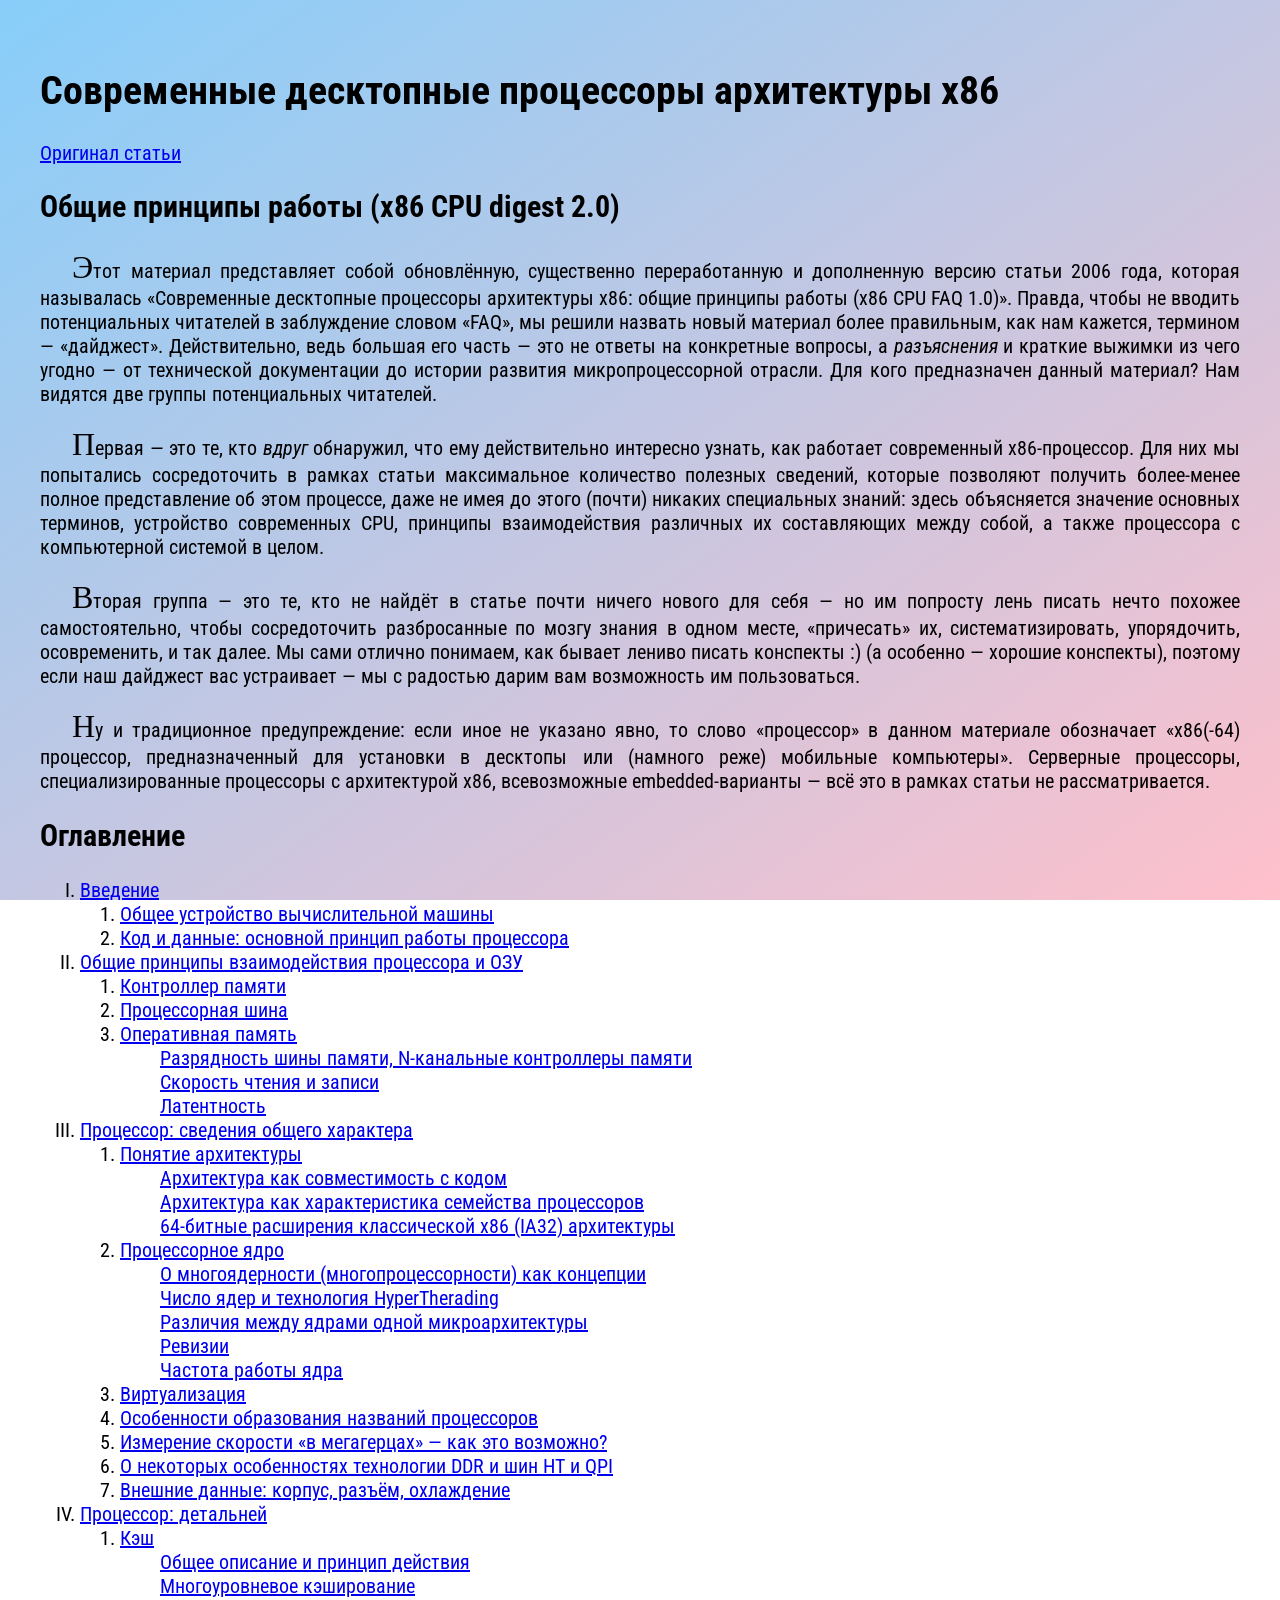
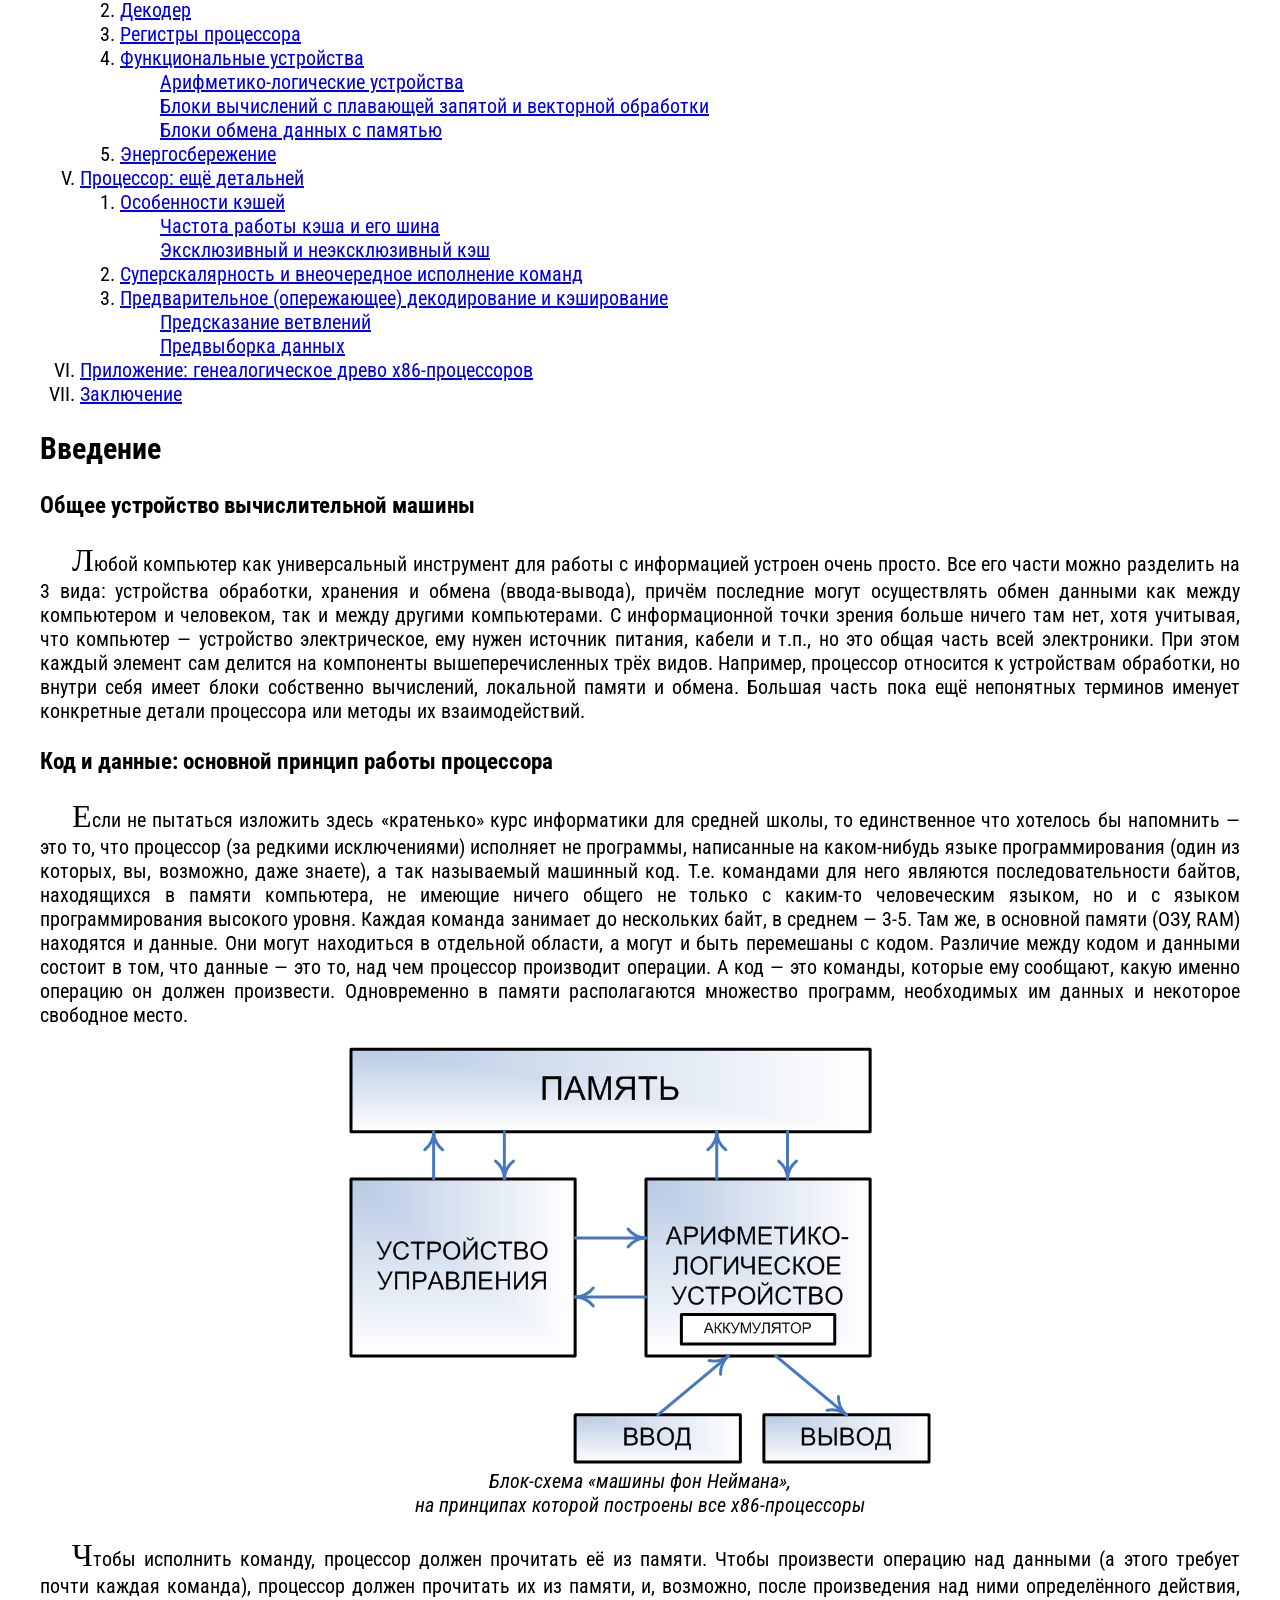
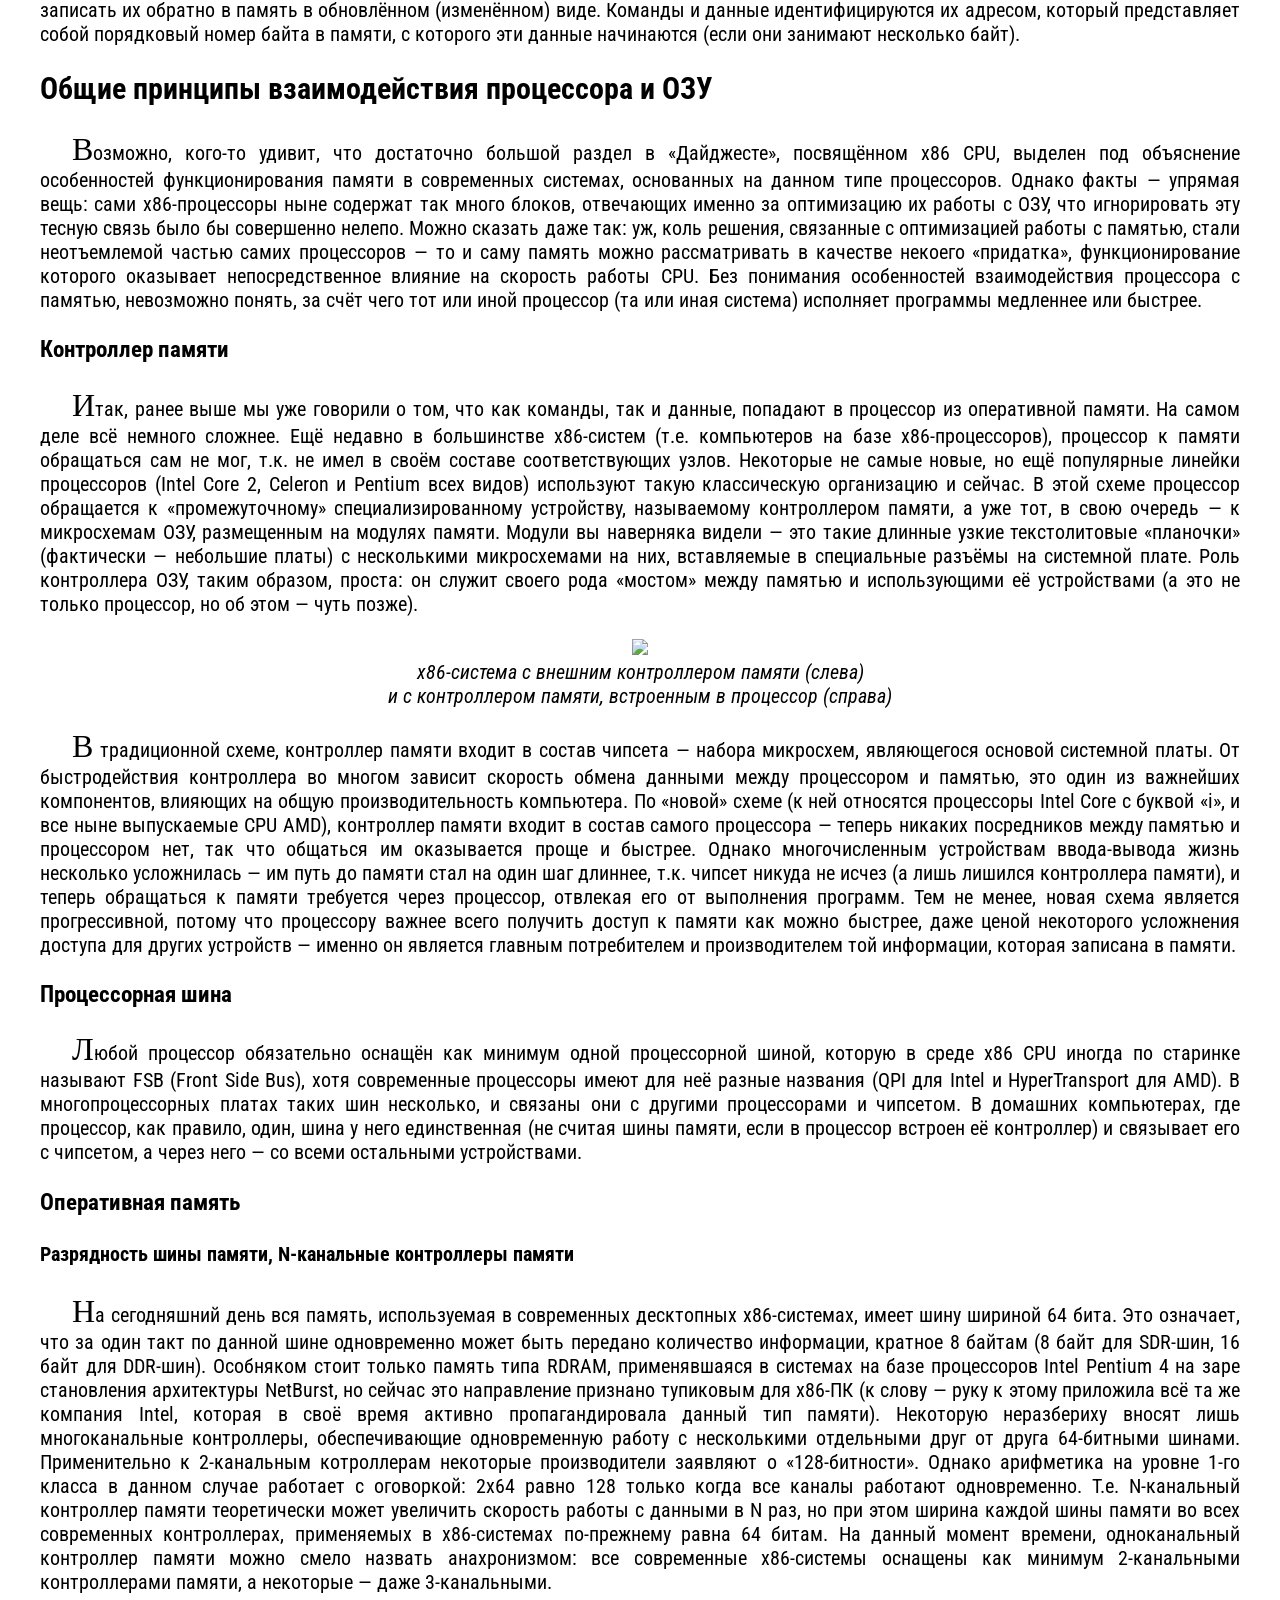
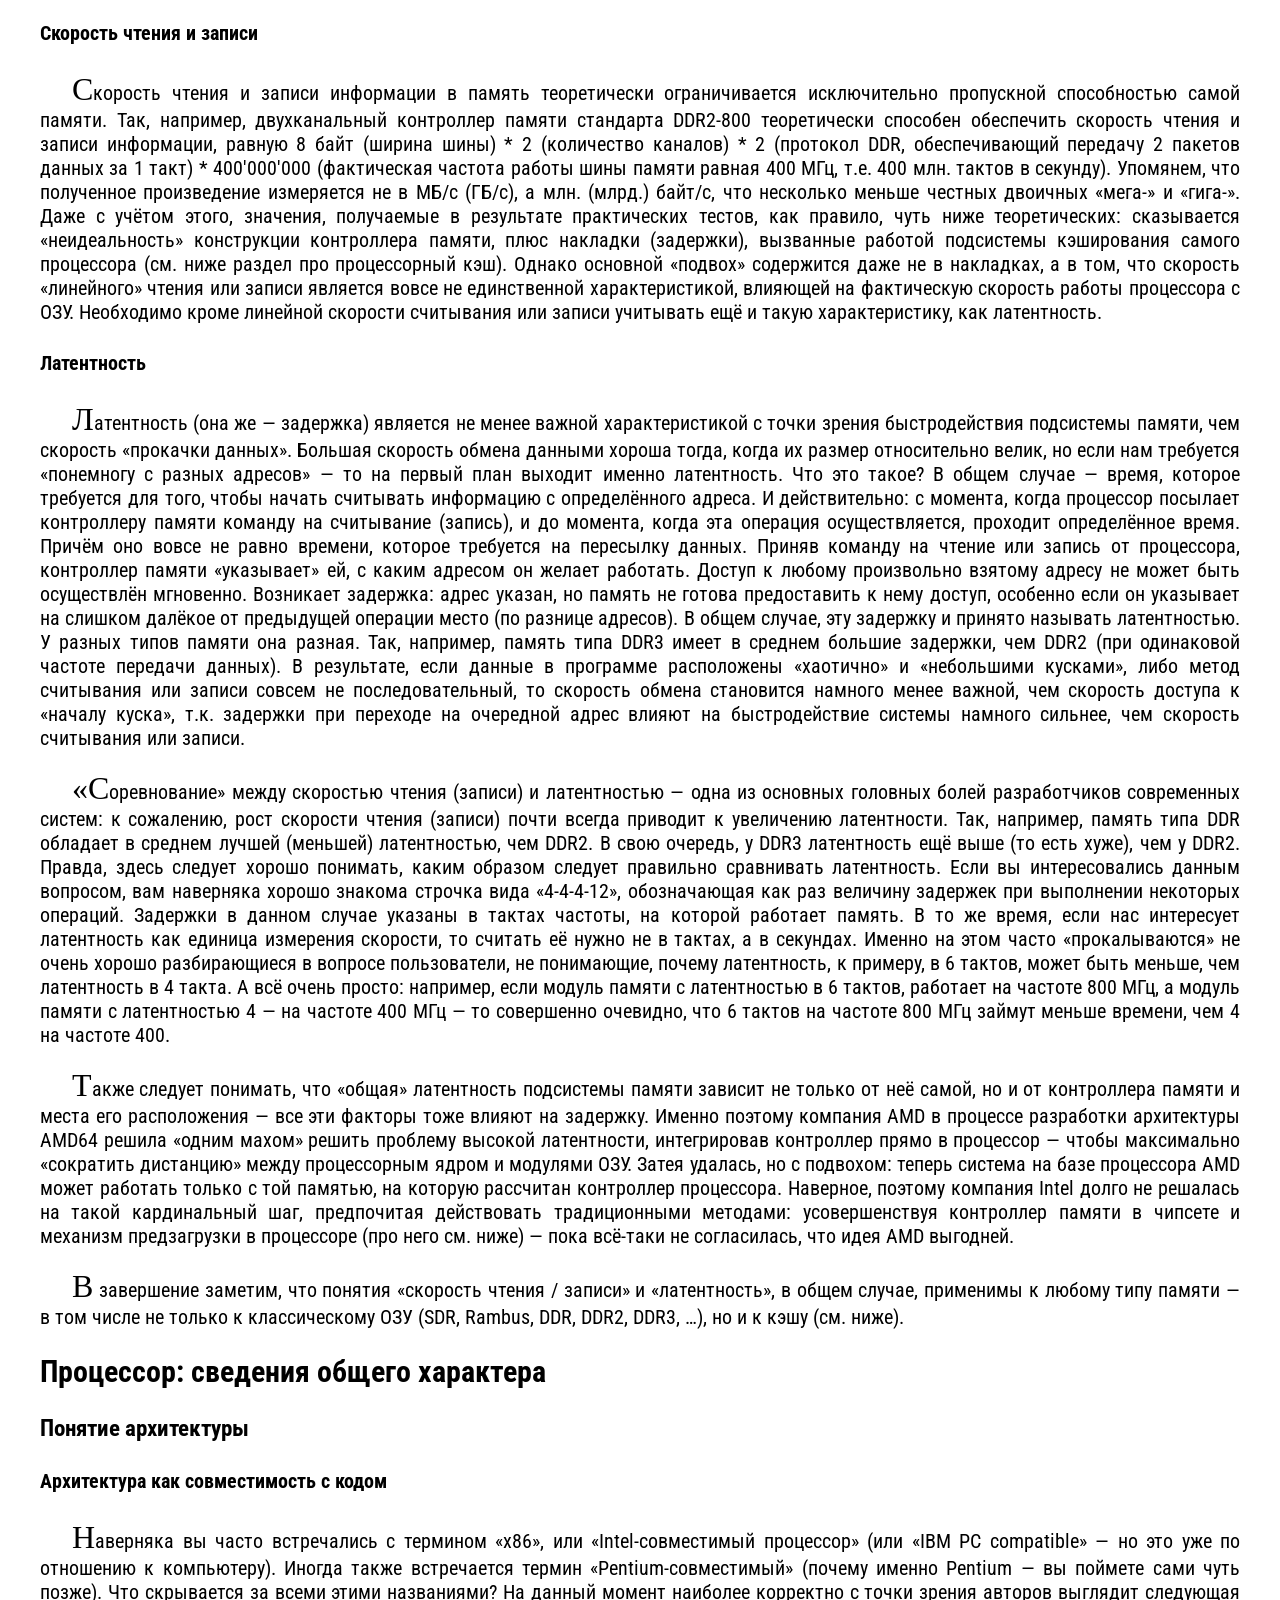
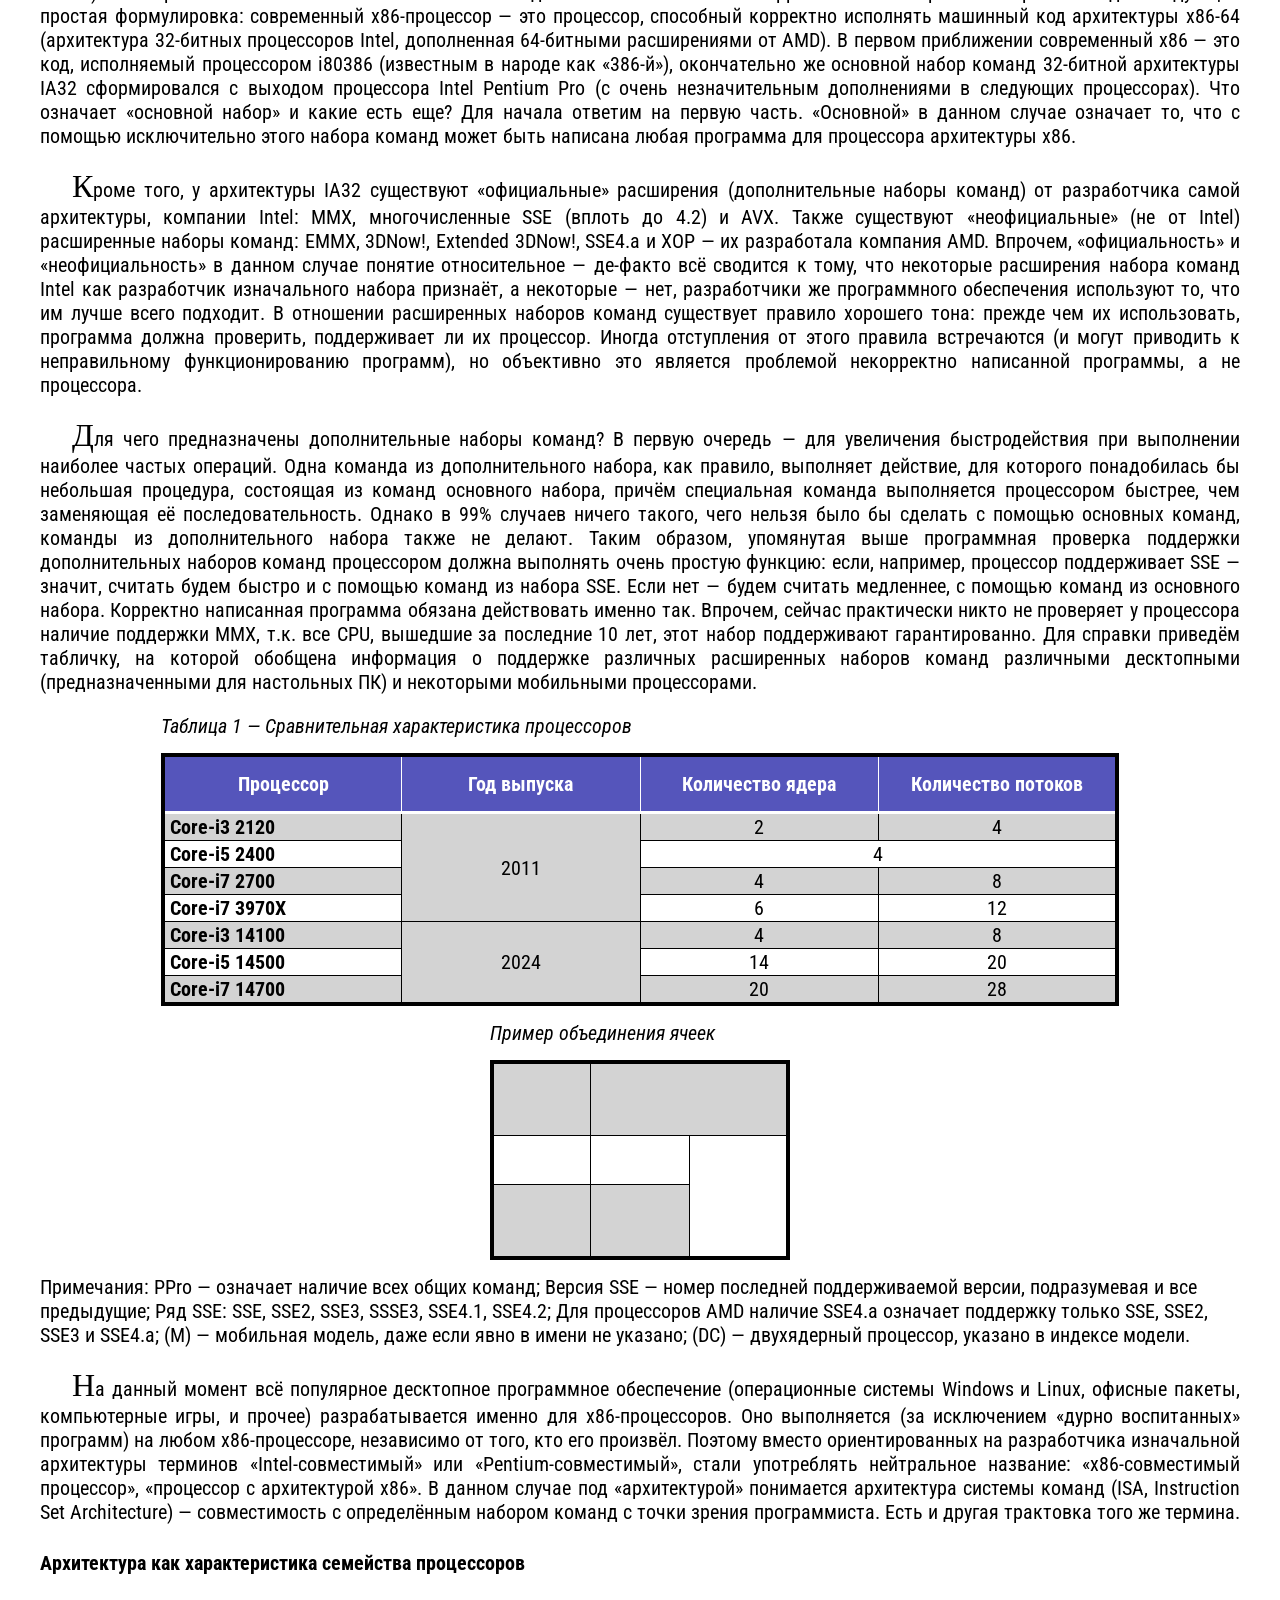
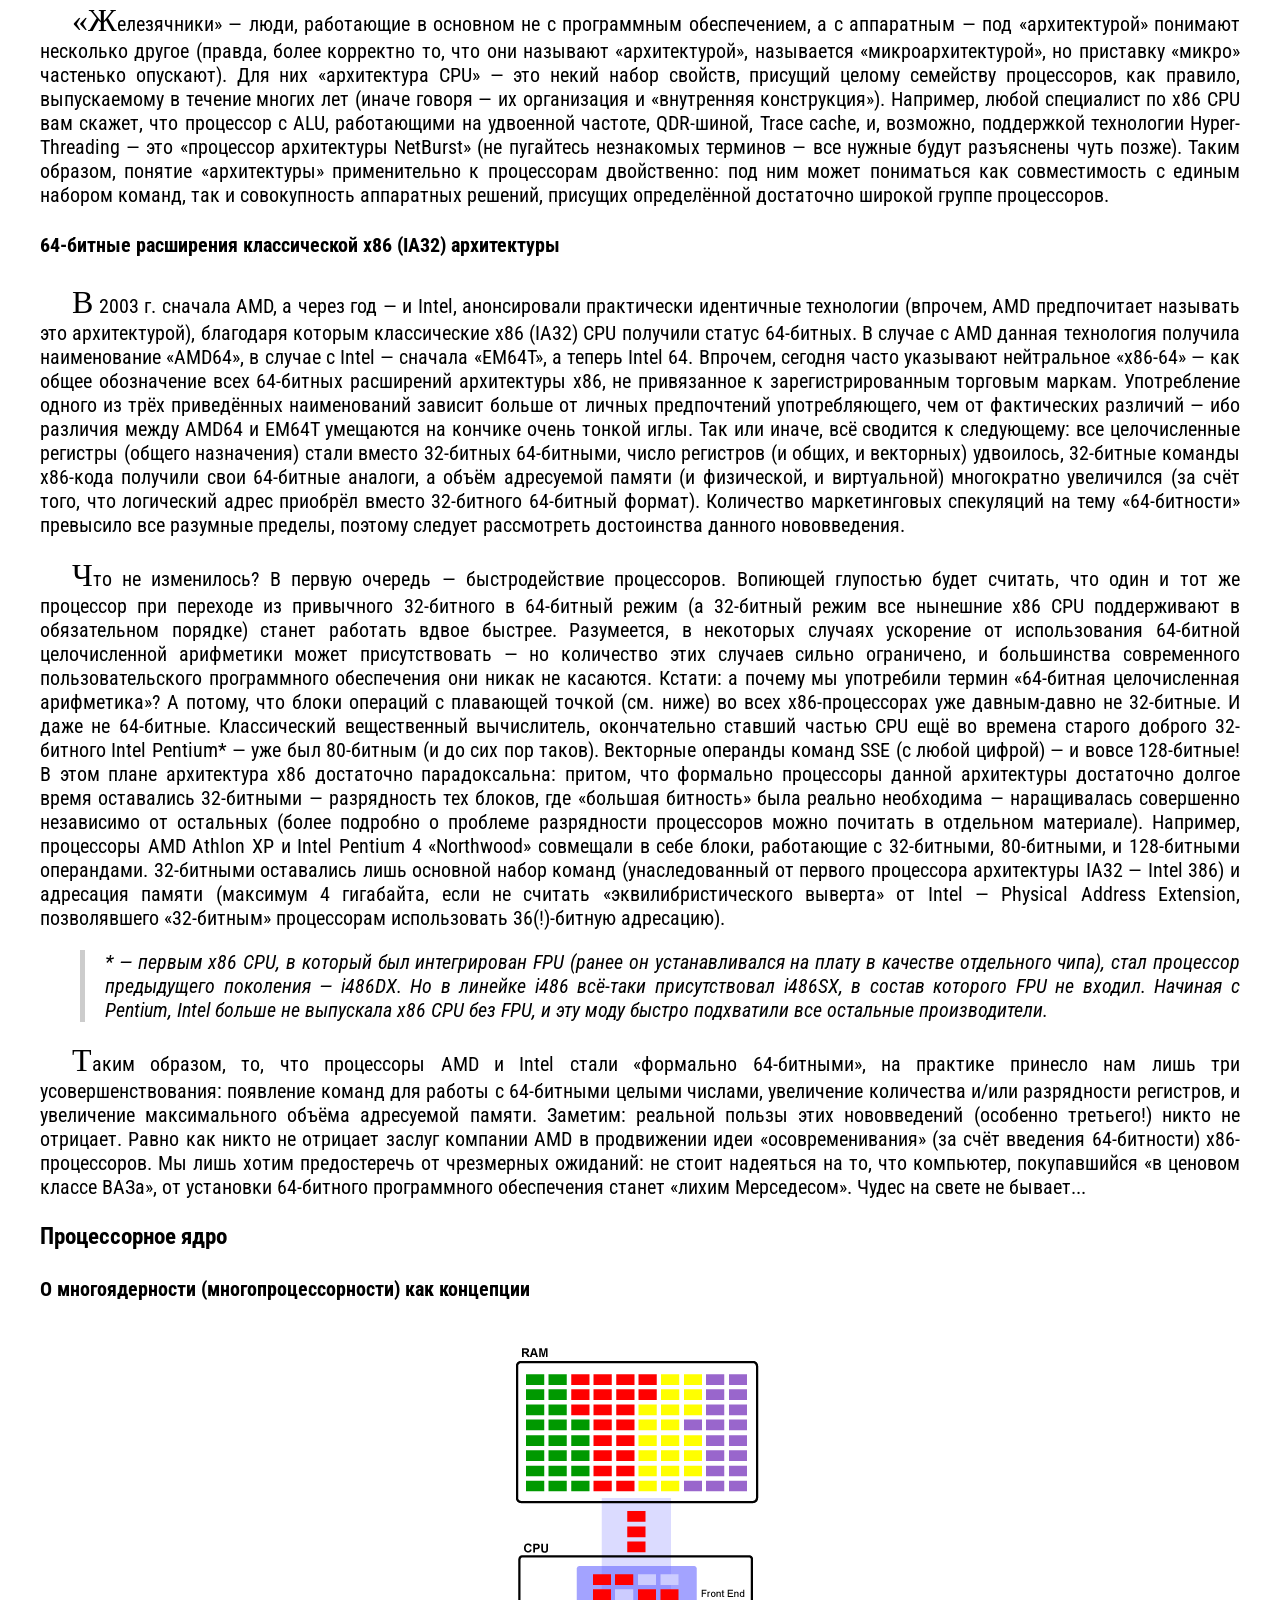
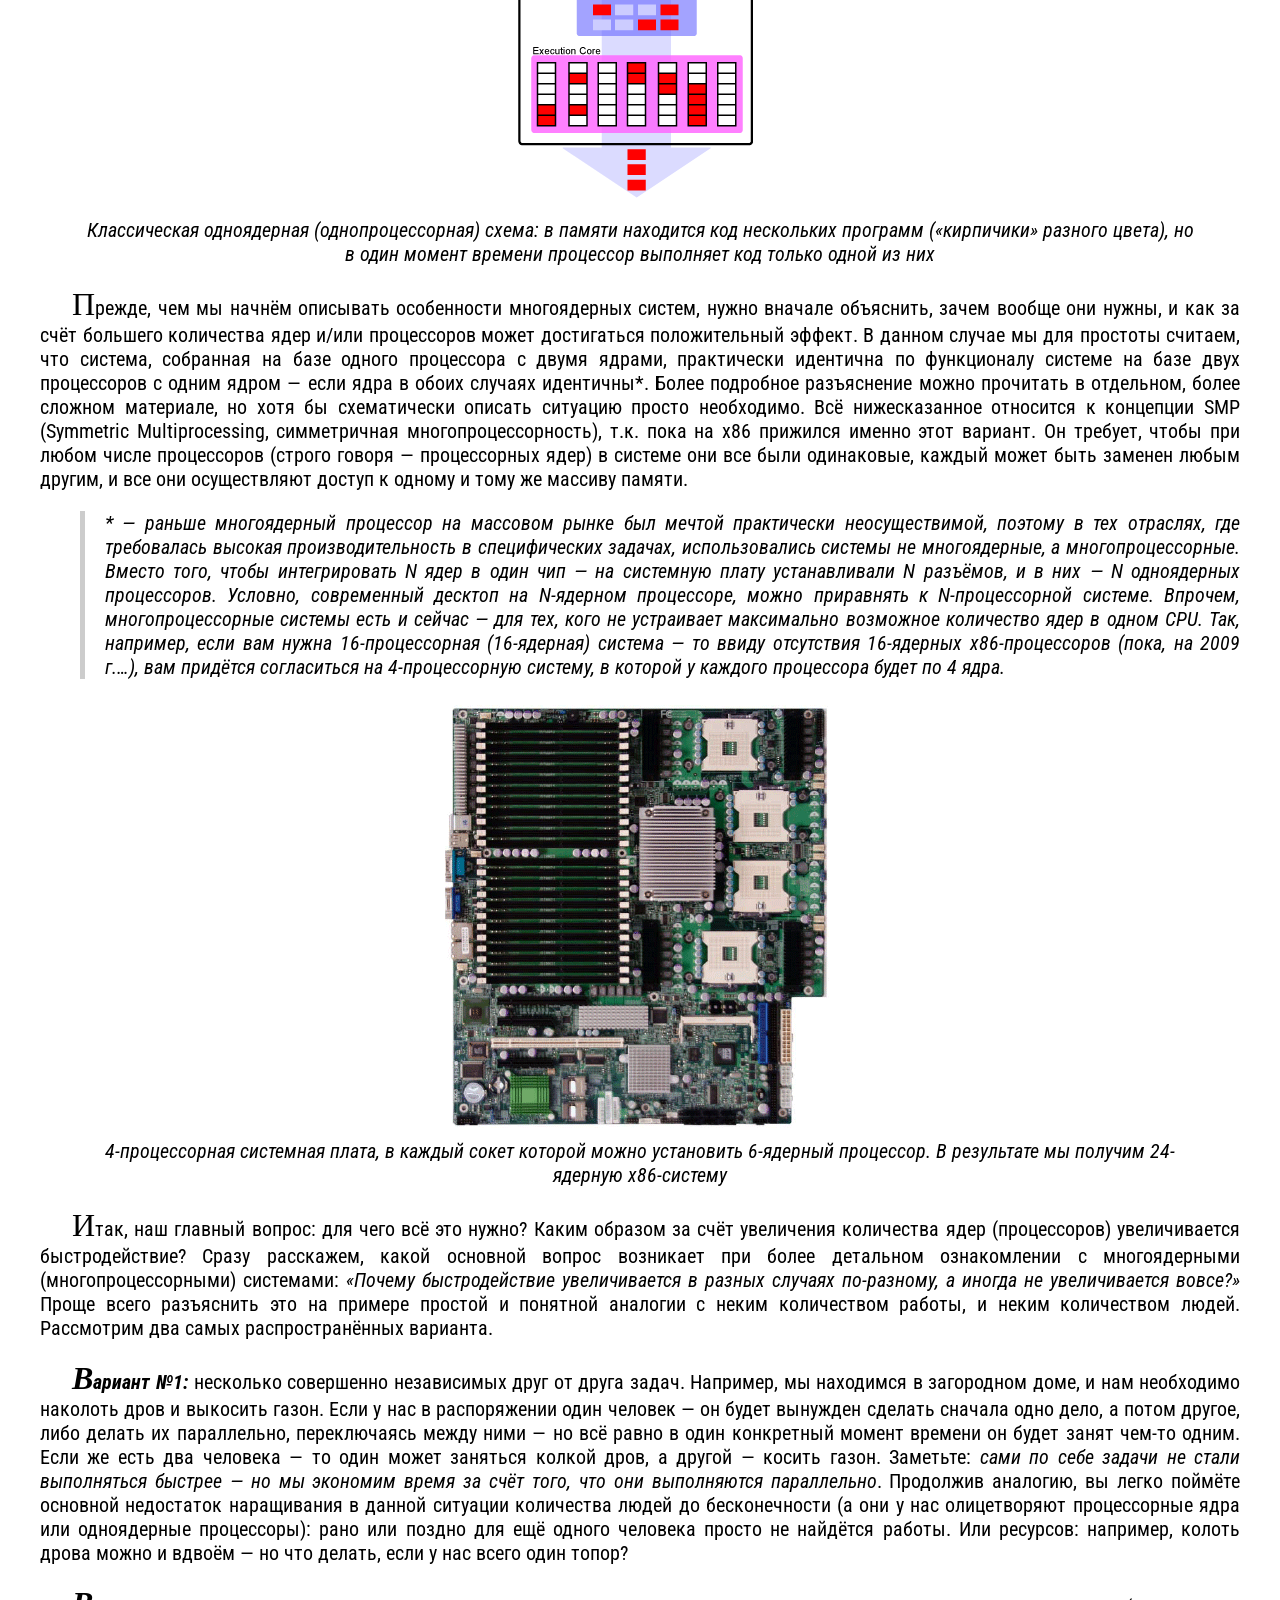
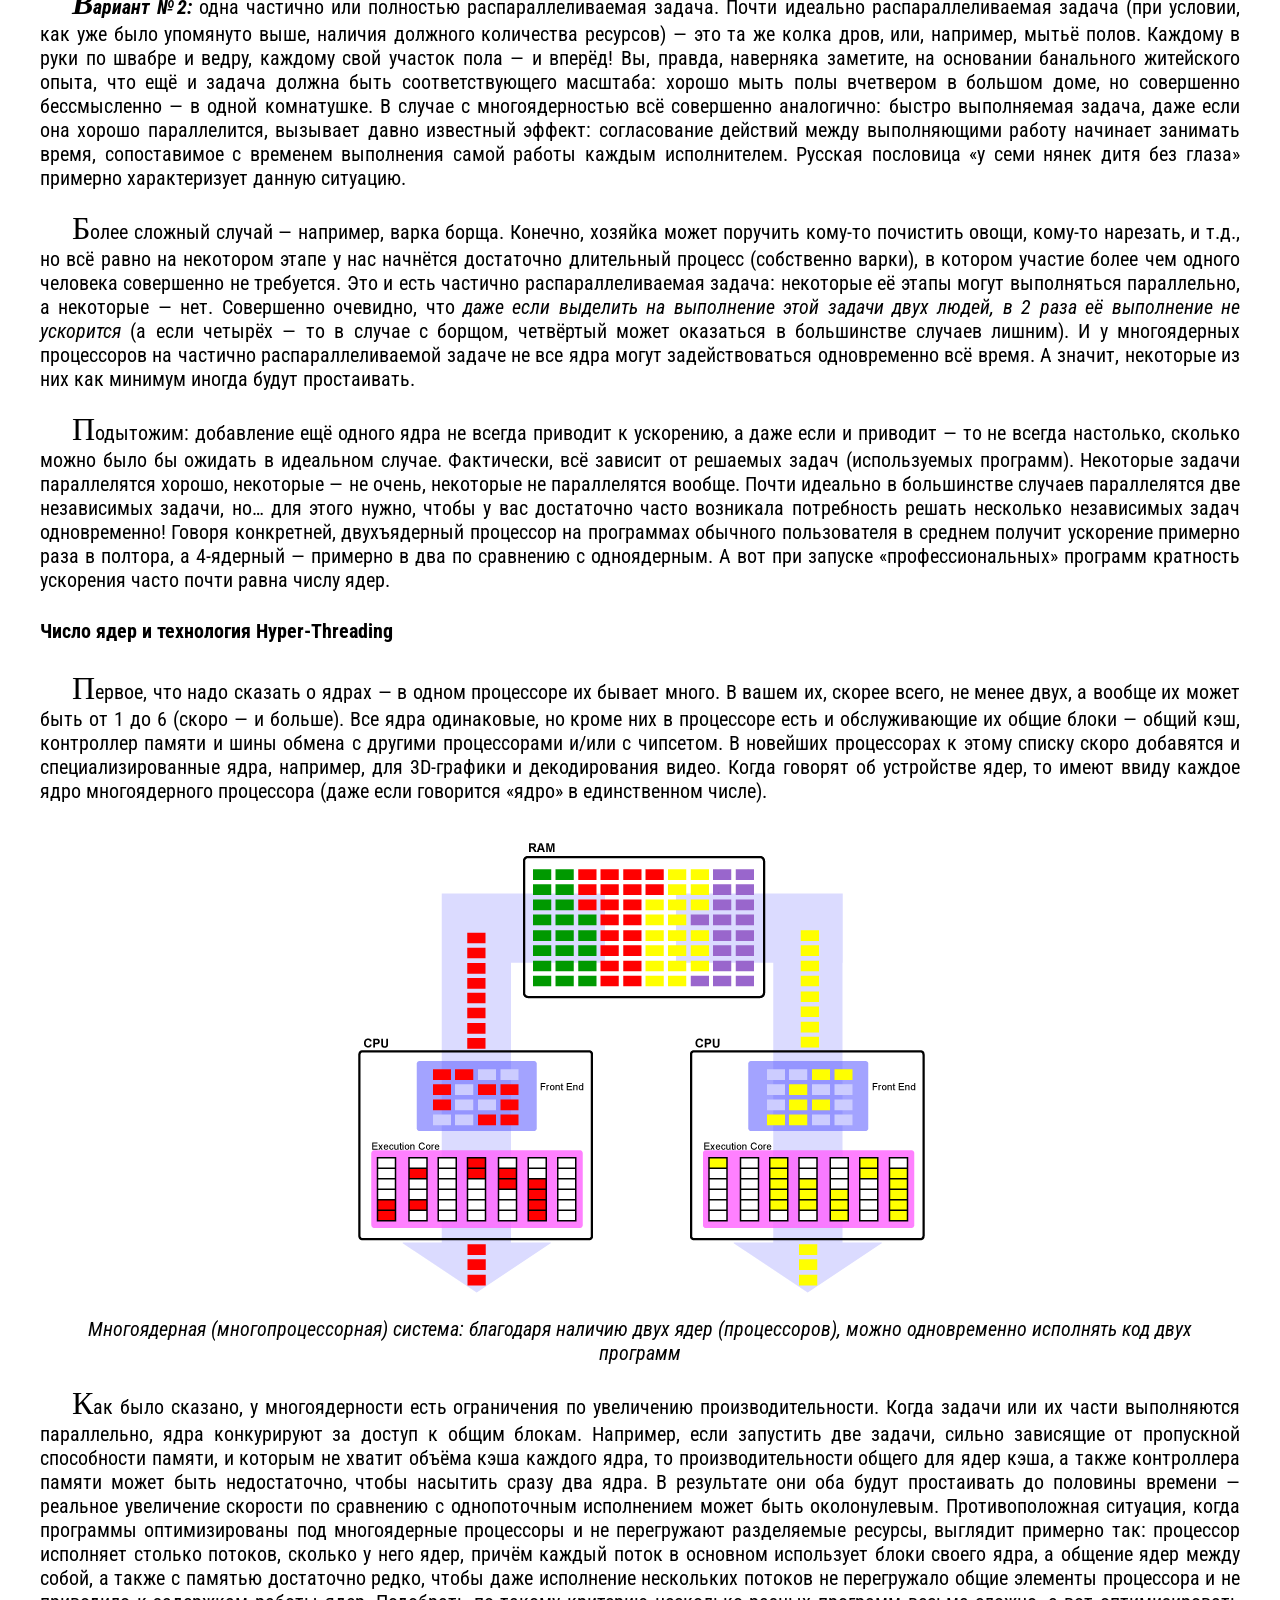
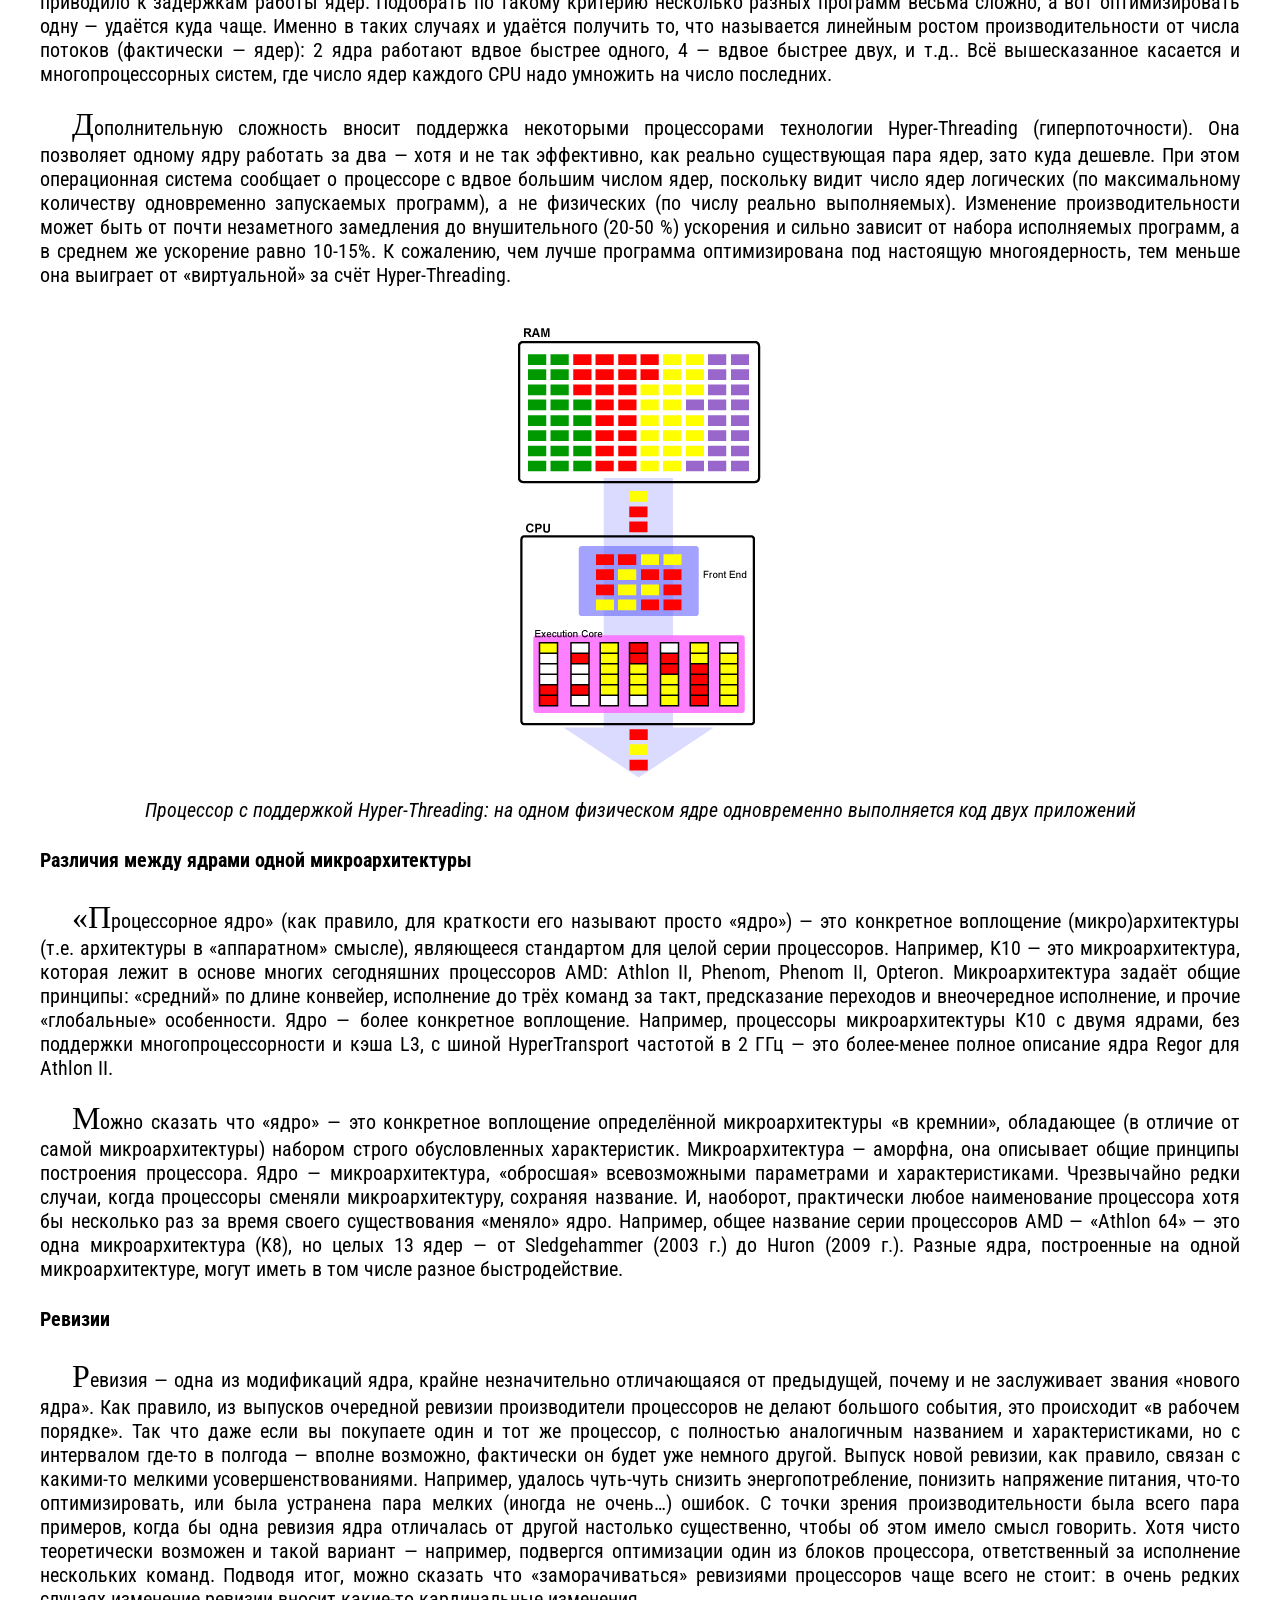
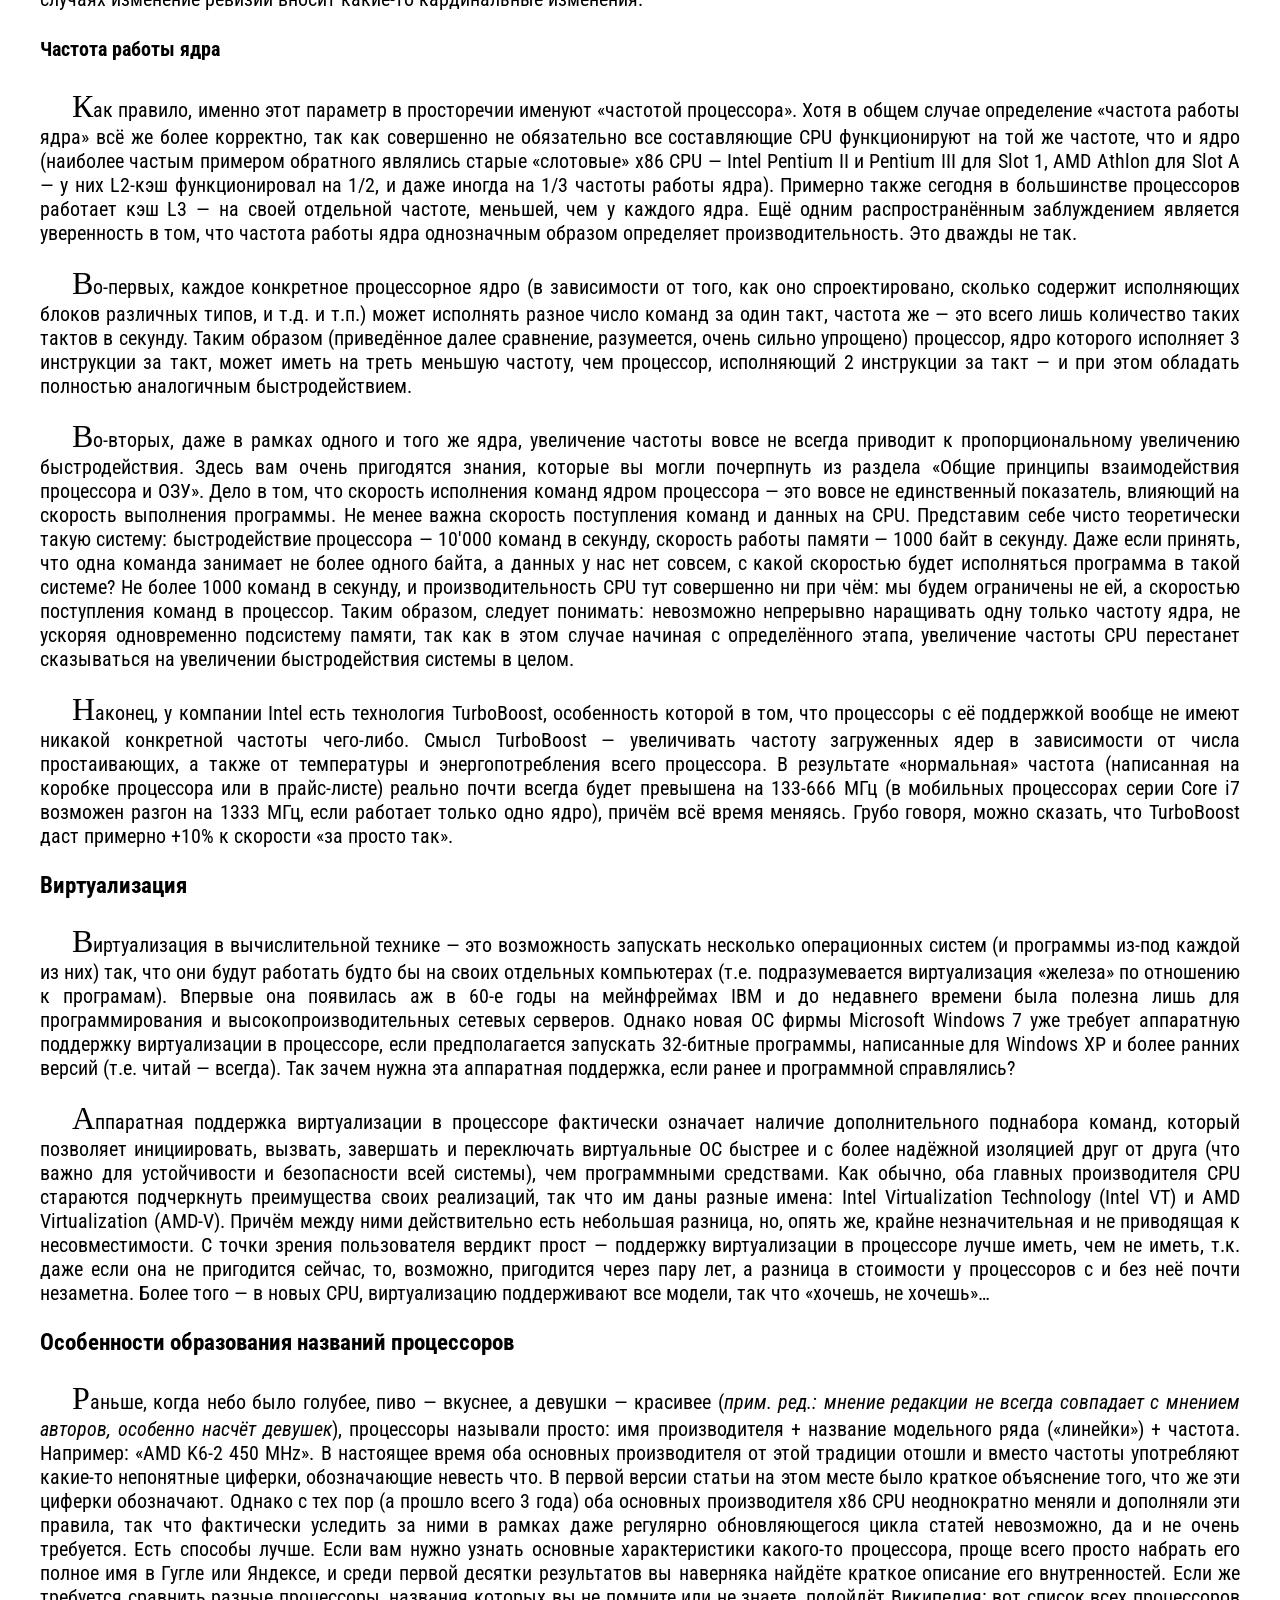
==== commit bf0b6d28: "CPU DONE" ====
--- a/01-CPU/cpu.html
+++ b/01-CPU/cpu.html
@@ -1,16 +1,18 @@
 ﻿<!DOCTYPE html>
 
-<html lang="en" xmlns="http://www.w3.org/1999/xhtml">
+<html lang="ru" xmlns="http://www.w3.org/1999/xhtml">
 <head>
     <meta charset="utf-8" />
     <!--<link rel="preconnect" href="https://fonts.googleapis.com">
     <link rel="preconnect" href="https://fonts.gstatic.com" crossorigin>
     <link href="https://fonts.googleapis.com/css2?family=Roboto+Condensed:ital,wght@0,100..900;1,100..900&display=swap" rel="stylesheet">-->
+    <link rel="stylesheet" href="../style.css">
     <link rel="stylesheet" href="cpu.css">
     <title>CPU</title>
 </head>
 <body>
     <h1>Современные десктопные процессоры архитектуры x86</h1>
+    <a href="https://www.ixbt.com/cpu/cpu-digest-2009.shtml" target="_blank">Оригинал статьи</a>
     <h2>Общие принципы работы (x86 CPU digest 2.0)</h2>
     <p>
         Этот материал представляет собой обновлённую, существенно переработанную и дополненную версию статьи 2006 года, которая называлась «Современные десктопные процессоры архитектуры x86: общие принципы работы (x86 CPU FAQ 1.0)». Правда, чтобы не вводить потенциальных читателей в заблуждение словом «FAQ», мы решили назвать новый материал более правильным, как нам кажется, термином — «дайджест». Действительно, ведь большая его часть — это не ответы на конкретные вопросы, а <i>разъяснения</i> и краткие выжимки из чего угодно — от технической документации до истории развития микропроцессорной отрасли. Для кого предназначен данный материал? Нам видятся две группы потенциальных читателей.
@@ -26,17 +28,20 @@
     </p>
     <h2 id="table-of-contents">Оглавление</h2>
     <ol>
-        <li><a href="#intro">Введение</a>
+        <li>
+            <a href="#intro">Введение</a>
             <ol>
                 <li><a href="#general-computer-architecture">Общее устройство вычислительной машины</a></li>
                 <li><a href="#code_and_data">Код и данные: основной принцип работы процессора</a></li>
             </ol>
         </li>
-        <li><a href="#cpu-ram-interaction">Общие принципы взаимодействия процессора и ОЗУ</a>
+        <li>
+            <a href="#cpu-ram-interaction">Общие принципы взаимодействия процессора и ОЗУ</a>
             <ol>
                 <li><a href="#memory-controller">Контроллер памяти</a></li>
                 <li><a href="#fsb">Процессорная шина</a></li>
-                <li><a href="#ram">Оперативная память</a>
+                <li>
+                    <a href="#ram">Оперативная память</a>
                     <ul>
                         <li><a href="#fsb-capacity">Разрядность шины памяти, N-канальные контроллеры памяти</a></li>
                         <li><a href="#speed">Скорость чтения и записи</a></li>
@@ -45,16 +50,19 @@
                 </li>
             </ol>
         </li>
-        <li><a href="#processor">Процессор: сведения общего характера</a>
+        <li>
+            <a href="#processor">Процессор: сведения общего характера</a>
             <ol>
-                <li><a href="#architecture">Понятие архитектуры</a>
+                <li>
+                    <a href="#architecture">Понятие архитектуры</a>
                     <ul>
                         <li><a href="#architecture_and_code">Архитектура как совместимость с кодом</a></li>
                         <li><a href="#architecture_and_processors-family">Архитектура как характеристика семейства процессоров</a></li>
                         <li><a href="#64-bit_extensions">64-битные расширения классической x86 (IA32) архитектуры</a></li>
                     </ul>
                 </li>
-                <li><a href="#core">Процессорное ядро</a>
+                <li>
+                    <a href="#core">Процессорное ядро</a>
                     <ul>
                         <li><a href="#multi-core">О многоядерности (многопроцессорности) как концепции</a></li>
                         <li><a href="#core-number_and_hyper-threading">Число ядер и технология HyperTherading</a></li>
@@ -70,9 +78,11 @@
                 <li><a href="#case-connector-cooling">Внешние данные: корпус, разъём, охлаждение</a></li>
             </ol>
         </li>
-        <li><a href="#processor-in-details">Процессор: детальней</a>
+        <li>
+            <a href="#processor-in-details">Процессор: детальней</a>
             <ol>
-                <li><a href="#cache">Кэш</a>
+                <li>
+                    <a href="#cache">Кэш</a>
                     <ul>
                         <li><a href="#general-description">Общее описание и принцип действия</a></li>
                         <li><a href="#multi-level-caching">Многоуровневое кэширование</a></li>
@@ -80,7 +90,8 @@
                 </li>
                 <li><a href="#decoder">Декодер</a></li>
                 <li><a href="#registers">Регистры процессора</a></li>
-                <li><a href="#units">Функциональные устройства</a>
+                <li>
+                    <a href="#units">Функциональные устройства</a>
                     <ul>
                         <li><a href="#alu">Арифметико-логические устройства</a></li>
                         <li><a href="#fpu">Блоки вычислений с плавающей запятой и векторной обработки</a></li>
@@ -90,15 +101,19 @@
                 <li><a href="#energy-saving">Энергосбережение</a></li>
             </ol>
         </li>
-        <li><a href="#processor-in-more-details">Процессор: ещё детальней</a>
-            <ol><li><a href="#cache-features">Особенности кэшей</a>
+        <li>
+            <a href="#processor-in-more-details">Процессор: ещё детальней</a>
+            <ol>
+                <li>
+                    <a href="#cache-features">Особенности кэшей</a>
                     <ul>
                         <li><a href="#cache-frequency">Частота работы кэша и его шина</a></li>
                         <li><a href="#exclusive_and_non_cache">Эксклюзивный и неэксклюзивный кэш</a></li>
                     </ul>
                 </li>
                 <li><a href="#superscalar">Суперскалярность и внеочередное исполнение команд</a></li>
-                <li><a href="#pre-decoding_and_caching">Предварительное (опережающее) декодирование и кэширование</a>
+                <li>
+                    <a href="#pre-decoding_and_caching">Предварительное (опережающее) декодирование и кэширование</a>
                     <ul>
                         <li><a href="#branching">Предсказание ветвлений</a></li>
                         <li><a href="#data-pre-selection">Предвыборка данных</a></li>
@@ -184,7 +199,7 @@
     <p>
         Для чего предназначены дополнительные наборы команд? В первую очередь — для увеличения быстродействия при выполнении наиболее частых операций. Одна команда из дополнительного набора, как правило, выполняет действие, для которого понадобилась бы небольшая процедура, состоящая из команд основного набора, причём специальная команда выполняется процессором быстрее, чем заменяющая её последовательность. Однако в 99% случаев ничего такого, чего нельзя было бы сделать с помощью основных команд, команды из дополнительного набора также не делают. Таким образом, упомянутая выше программная проверка поддержки дополнительных наборов команд процессором должна выполнять очень простую функцию: если, например, процессор поддерживает SSE — значит, считать будем быстро и с помощью команд из набора SSE. Если нет — будем считать медленнее, с помощью команд из основного набора. Корректно написанная программа обязана действовать именно так. Впрочем, сейчас практически никто не проверяет у процессора наличие поддержки MMX, т.к. все CPU, вышедшие за последние 10 лет, этот набор поддерживают гарантированно. Для справки приведём табличку, на которой обобщена информация о поддержке различных расширенных наборов команд различными десктопными (предназначенными для настольных ПК) и некоторыми мобильными процессорами.
     </p>
-    <table>
+    <!--<table>
         <colgroup>
             <col style="width: 16%">
             <col style="width: 14%">
@@ -657,16 +672,90 @@
                 <td></td>
             </tr>
         </tbody>
+    </table>-->
+    <table id="table">
+        <caption>Таблица 1 &#8213; Сравнительная характеристика процессоров</caption>
+        <thead>
+            <tr>
+                <th>
+                    Процессор
+                </th>
+                <th>Год выпуска</th>
+                <th>Количество ядера</th>
+                <th>Количество потоков</th>
+            </tr>
+        </thead>
+        <tbody>
+            <tr>
+                <th>Core-i3 2120</th>
+                <td rowspan="4">2011</td>
+                <td>2</td>
+                <td>4</td>
+            </tr>
+            <tr>
+                <th>Core-i5 2400</th>
+                <!--<td>2011</td>-->
+                <td colspan="2">4</td>
+                <!--<td>4</td>-->
+            </tr>
+            <tr>
+                <th>Core-i7 2700</th>
+                <!--<td>2011</td>-->
+                <td>4</td>
+                <td>8</td>
+            </tr>
+            <tr>
+                <th>Core-i7 3970X</th>
+                <!--<td>2011</td>-->
+                <td>6</td>
+                <td>12</td>
+            </tr>
+            <tr>
+                <th>Core-i3 14100</th>
+                <td rowspan="3">2024</td>
+                <td>4</td>
+                <td>8</td>
+            </tr>
+            <tr>
+                <th>Core-i5 14500</th>
+                <!--<td>2024</td>-->
+                <td>14</td>
+                <td>20</td>
+            </tr>
+            <tr>
+                <th>Core-i7 14700</th>
+                <!--<td>2024</td>-->
+                <td>20</td>
+                <td>28</td>
+            </tr>
+        </tbody>
     </table>
-    <p>
-        Примечания:<br>
-        PPro — означает наличие всех общих команд;<br>
-        Версия SSE — номер последней поддерживаемой версии, подразумевая и все предыдущие;<br>
-        Ряд SSE: SSE, SSE2, SSE3, SSSE3, SSE4.1, SSE4.2;<br>
-        Для процессоров AMD наличие SSE4.a означает поддержку только SSE, SSE2, SSE3 и SSE4.a;<br>
-        (M) — мобильная модель, даже если явно в имени не указано;<br>
-        (DC) — двухядерный процессор, указано в индексе модели.
-    </p>
+
+    <table style="width:300px;height:200px">
+        <caption>Пример объединения ячеек</caption>
+        <tr>
+            <td></td>
+            <td colspan="2"></td>
+        </tr>
+        <tr>
+            <td></td>
+            <td></td>
+            <td rowspan="2"></td>
+        </tr>
+        <tr>
+            <td></td>
+            <td></td>
+        </tr>
+
+    </table>
+    Примечания:
+    PPro — означает наличие всех общих команд;
+    Версия SSE — номер последней поддерживаемой версии, подразумевая и все предыдущие;
+    Ряд SSE: SSE, SSE2, SSE3, SSSE3, SSE4.1, SSE4.2;
+    Для процессоров AMD наличие SSE4.a означает поддержку только SSE, SSE2, SSE3 и SSE4.a;
+    (M) — мобильная модель, даже если явно в имени не указано;
+    (DC) — двухядерный процессор, указано в индексе модели.
+
     <p>
         На данный момент всё популярное десктопное программное обеспечение (операционные системы Windows и Linux, офисные пакеты, компьютерные игры, и прочее) разрабатывается именно для x86-процессоров. Оно выполняется (за исключением «дурно воспитанных» программ) на любом x86-процессоре, независимо от того, кто его произвёл. Поэтому вместо ориентированных на разработчика изначальной архитектуры терминов «Intel-совместимый» или «Pentium-совместимый», стали употреблять нейтральное название: «x86-совместимый процессор», «процессор с архитектурой x86». В данном случае под «архитектурой» понимается архитектура системы команд (ISA, Instruction Set Architecture) — совместимость с определённым набором команд с точки зрения программиста. Есть и другая трактовка того же термина.
     </p>
@@ -1017,5 +1106,8 @@
     <p>
         <div class="note"> P.S. Захотелось ещё подробнее? Вам поможет «Обзор микроархитектур современных десктопных процессоров» от Олега Бессонова. Эта серия статей хоть и вышла в 2006 году, но в части теоретических сведений и углублённого описания принципов работы x86 CPU, не устарела до сих пор.</div>
     </p>
+    <a href="#">В начало</a>
+    <a href="#table-of-contents">Оглавление</a>
+    <a href="https://www.ixbt.com/cpu/cpu-digest-2009.shtml" target="_blank">Оригинал статьи</a>
 </body>
 </html>
--- a/style.css
+++ b/style.css
@@ -0,0 +1,9 @@
+﻿@import url('https://fonts.googleapis.com/css2?family=Roboto+Condensed:ital,wght@0,100..900;1,100..900&display=swap');
+body
+{
+    font-family: Roboto Condensed;
+    font-size:32px;
+    background-image:linear-gradient(to bottom right, lightskyblue, pink);
+    background-attachment:fixed;
+    padding: 32px;
+}
--- a/01-CPU/cpu.css
+++ b/01-CPU/cpu.css
@@ -1,48 +1,44 @@
 ﻿@import url('https://fonts.googleapis.com/css2?family=Roboto+Condensed:ital,wght@0,100..900;1,100..900&display=swap');
 
-body 
-{
+body {
     font-size: 20px;
     font-family: Roboto Condensed;
 }
 
-p 
-{
+p {
     text-align: justify;
 }
 
-    p:first-letter 
-    {
+    p:first-letter {
         margin-left: 32px;
         font-size: 32px;
-        font-family:'Segoe Script';
+        font-family: 'Segoe Script';
     }
 
-figure 
-{
+figure {
     text-align: center;
 }
 
-figcaption 
-{
+figcaption {
     font-style: italic;
 }
 /*...................................................*/
-ol
-{
-    list-style:upper-roman;
+ol {
+    list-style: upper-roman;
 }
-ol ol      /*В конструкцию <ol> вложена другая конструкция <ol> на любом уровне*/
-{
-    list-style:decimal;
-}
-ol ul       /*В конструкцию <ol> вложена другая конструкция <ul> на любом уровне*/
-{
-    list-style:none;
-}
+
+    ol ol /*В конструкцию <ol> вложена другая конструкция <ol> на любом уровне*/ {
+        list-style: decimal;
+    }
+
+    ol ul /*В конструкцию <ol> вложена другая конструкция <ul> на любом уровне*/ {
+        list-style: none;
+    }
+
 .img-lists {
     list-style: none;
 }
+
 .img-li {
     position: relative;
     margin-bottom: 16px;
@@ -50,6 +46,7 @@
     text-indent: -50px;
     line-height: 38px;
 }
+
     .img-li::before {
         content: "";
         display: inline-block;
@@ -61,7 +58,8 @@
         margin-right: 6px;
         vertical-align: middle;
     }
-table
+/* /////////////////////////////////////////////////////// */
+/*table
 {
     width: 100%;
     border-collapse: collapse;
@@ -75,7 +73,7 @@
 {
     text-align: center;
 }
-.processor
+    .processor
 {
     text-align: left;
 }
@@ -84,18 +82,74 @@
     text-align: left;
     font-style: italic;
 }
-.note
+*/
+table {
+    margin: 15px auto;
+    border: solid 4px;
+    border-collapse: collapse;
+}
+
+thead {
+    background-color: #5555BB;
+    color: white;
+}
+
+    thead tr {
+        border: solid 3px;
+    }
+
+th, td {
+    border: solid 1px;
+}
+
+td {
+    text-align: center;
+    width: 25%;
+}
+
+thead th {
+    padding: 15px 32px;
+}
+
+tbody th {
+    text-align: left;
+    padding-left: 5px;
+}
+
+caption {
+    font-style: italic;
+    text-align: left;
+    margin-bottom: 15px;
+}
+/*tr:nth-child(2n) == tr:nth-child(even)*/
+tbody tr:nth-child(odd)
 {
+    background-color:lightgray;
+}
+
+/* /////////////////////////////////////////////////////////////////*/
+table:hover {
+    box-shadow: 
+        -40px -40px 50px 0px darkgray,
+        40px 40px 50px 0px limegreen;
+}
+tr:hover
+{
+    box-shadow: inset 0px -2px 8px 0px blue;
+}
+/* /////////////////////////////////////////////////////////////////*/
+
+.note {
     border-left-color: #ccc;
     border-left-style: solid;
     border-left-width: 5px;
     margin-left: 40px;
     padding-left: 20px;
     font-style: italic;
-    text-align:justify;
+    text-align: justify;
 }
-.superscalar
-{
+
+.superscalar {
     list-style: decimal;
     line-height: 40px;
-}+}
